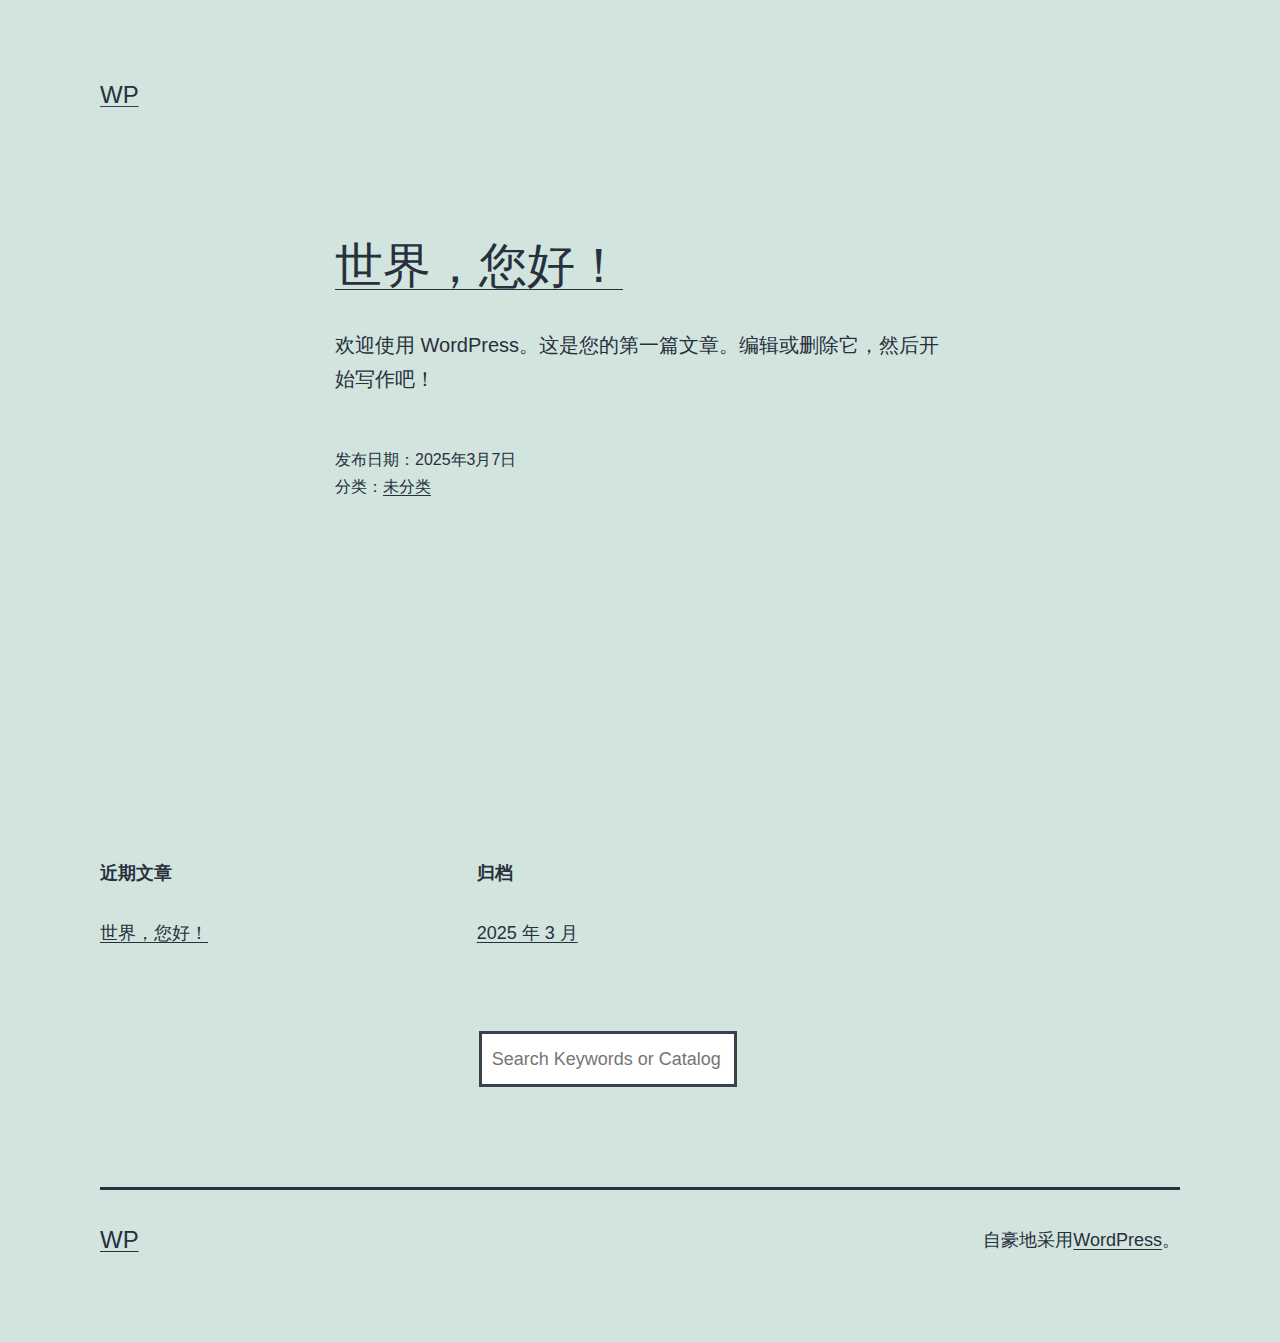
==== index.html @ 4188d178 "Staatic deployment 452ac95248ea" ====
<!DOCTYPE html>
<html lang="zh-Hans"><head>
	<meta charset="UTF-8">
	<meta name="viewport" content="width=device-width, initial-scale=1.0">
	<title>wp</title>
	<style>img:is([sizes="auto" i], [sizes^="auto," i]) { contain-intrinsic-size: 3000px 1500px }</style>
	<meta name="robots" content="index, follow, max-snippet:-1, max-image-preview:large, max-video-preview:-1">
<link rel="canonical" href="">
<script id="website-schema" type="application/ld+json">{"@context":"http:\/\/schema.org","@type":"WebSite","name":"wp","alternateName":"wp","description":"","url":""}</script>
<meta property="og:url" content="">
<meta property="og:site_name" content="wp">
<meta property="og:locale" content="zh_CN">
<meta property="og:type" content="website">
<meta property="fb:pages" content="">
<meta property="fb:admins" content="">
<meta property="fb:app_id" content="">
<meta name="twitter:card" content="summary">
<link rel="alternate" type="application/rss+xml" title="wp &raquo; Feed" href="index.php/feed/index.html">
<link rel="alternate" type="application/rss+xml" title="wp &raquo; &#35780;&#35770; Feed" href="index.php/comments/feed/index.html">
<script>
window._wpemojiSettings = {"baseUrl":"https:\/\/s.w.org\/images\/core\/emoji\/15.0.3\/72x72\/","ext":".png","svgUrl":"https:\/\/s.w.org\/images\/core\/emoji\/15.0.3\/svg\/","svgExt":".svg","source":{"concatemoji":"wp-includes\/js\/wp-emoji-release.min.js?ver=6.7.2"}};
/*! This file is auto-generated */
!function(i,n){var o,s,e;function c(e){try{var t={supportTests:e,timestamp:(new Date).valueOf()};sessionStorage.setItem(o,JSON.stringify(t))}catch(e){}}function p(e,t,n){e.clearRect(0,0,e.canvas.width,e.canvas.height),e.fillText(t,0,0);var t=new Uint32Array(e.getImageData(0,0,e.canvas.width,e.canvas.height).data),r=(e.clearRect(0,0,e.canvas.width,e.canvas.height),e.fillText(n,0,0),new Uint32Array(e.getImageData(0,0,e.canvas.width,e.canvas.height).data));return t.every(function(e,t){return e===r[t]})}function u(e,t,n){switch(t){case"flag":return n(e,"\ud83c\udff3\ufe0f\u200d\u26a7\ufe0f","\ud83c\udff3\ufe0f\u200b\u26a7\ufe0f")?!1:!n(e,"\ud83c\uddfa\ud83c\uddf3","\ud83c\uddfa\u200b\ud83c\uddf3")&&!n(e,"\ud83c\udff4\udb40\udc67\udb40\udc62\udb40\udc65\udb40\udc6e\udb40\udc67\udb40\udc7f","\ud83c\udff4\u200b\udb40\udc67\u200b\udb40\udc62\u200b\udb40\udc65\u200b\udb40\udc6e\u200b\udb40\udc67\u200b\udb40\udc7f");case"emoji":return!n(e,"\ud83d\udc26\u200d\u2b1b","\ud83d\udc26\u200b\u2b1b")}return!1}function f(e,t,n){var r="undefined"!=typeof WorkerGlobalScope&&self instanceof WorkerGlobalScope?new OffscreenCanvas(300,150):i.createElement("canvas"),a=r.getContext("2d",{willReadFrequently:!0}),o=(a.textBaseline="top",a.font="600 32px Arial",{});return e.forEach(function(e){o[e]=t(a,e,n)}),o}function t(e){var t=i.createElement("script");t.src=e,t.defer=!0,i.head.appendChild(t)}"undefined"!=typeof Promise&&(o="wpEmojiSettingsSupports",s=["flag","emoji"],n.supports={everything:!0,everythingExceptFlag:!0},e=new Promise(function(e){i.addEventListener("DOMContentLoaded",e,{once:!0})}),new Promise(function(t){var n=function(){try{var e=JSON.parse(sessionStorage.getItem(o));if("object"==typeof e&&"number"==typeof e.timestamp&&(new Date).valueOf()<e.timestamp+604800&&"object"==typeof e.supportTests)return e.supportTests}catch(e){}return null}();if(!n){if("undefined"!=typeof Worker&&"undefined"!=typeof OffscreenCanvas&&"undefined"!=typeof URL&&URL.createObjectURL&&"undefined"!=typeof Blob)try{var e="postMessage("+f.toString()+"("+[JSON.stringify(s),u.toString(),p.toString()].join(",")+"));",r=new Blob([e],{type:"text/javascript"}),a=new Worker(URL.createObjectURL(r),{name:"wpTestEmojiSupports"});return void(a.onmessage=function(e){c(n=e.data),a.terminate(),t(n)})}catch(e){}c(n=f(s,u,p))}t(n)}).then(function(e){for(var t in e)n.supports[t]=e[t],n.supports.everything=n.supports.everything&&n.supports[t],"flag"!==t&&(n.supports.everythingExceptFlag=n.supports.everythingExceptFlag&&n.supports[t]);n.supports.everythingExceptFlag=n.supports.everythingExceptFlag&&!n.supports.flag,n.DOMReady=!1,n.readyCallback=function(){n.DOMReady=!0}}).then(function(){return e}).then(function(){var e;n.supports.everything||(n.readyCallback(),(e=n.source||{}).concatemoji?t(e.concatemoji):e.wpemoji&&e.twemoji&&(t(e.twemoji),t(e.wpemoji)))}))}((window,document),window._wpemojiSettings);
</script>
<style id="wp-emoji-styles-inline-css">

	img.wp-smiley, img.emoji {
		display: inline !important;
		border: none !important;
		box-shadow: none !important;
		height: 1em !important;
		width: 1em !important;
		margin: 0 0.07em !important;
		vertical-align: -0.1em !important;
		background: none !important;
		padding: 0 !important;
	}
</style>
<link rel="stylesheet" id="wp-block-library-css" href="wp-includes/css/dist/block-library/style.min.css?ver=6.7.2" media="all">
<style id="wp-block-library-theme-inline-css">
.wp-block-audio :where(figcaption){color:#555;font-size:13px;text-align:center}.is-dark-theme .wp-block-audio :where(figcaption){color:#ffffffa6}.wp-block-audio{margin:0 0 1em}.wp-block-code{border:1px solid #ccc;border-radius:4px;font-family:Menlo,Consolas,monaco,monospace;padding:.8em 1em}.wp-block-embed :where(figcaption){color:#555;font-size:13px;text-align:center}.is-dark-theme .wp-block-embed :where(figcaption){color:#ffffffa6}.wp-block-embed{margin:0 0 1em}.blocks-gallery-caption{color:#555;font-size:13px;text-align:center}.is-dark-theme .blocks-gallery-caption{color:#ffffffa6}:root :where(.wp-block-image figcaption){color:#555;font-size:13px;text-align:center}.is-dark-theme :root :where(.wp-block-image figcaption){color:#ffffffa6}.wp-block-image{margin:0 0 1em}.wp-block-pullquote{border-bottom:4px solid;border-top:4px solid;color:currentColor;margin-bottom:1.75em}.wp-block-pullquote cite,.wp-block-pullquote footer,.wp-block-pullquote__citation{color:currentColor;font-size:.8125em;font-style:normal;text-transform:uppercase}.wp-block-quote{border-left:.25em solid;margin:0 0 1.75em;padding-left:1em}.wp-block-quote cite,.wp-block-quote footer{color:currentColor;font-size:.8125em;font-style:normal;position:relative}.wp-block-quote:where(.has-text-align-right){border-left:none;border-right:.25em solid;padding-left:0;padding-right:1em}.wp-block-quote:where(.has-text-align-center){border:none;padding-left:0}.wp-block-quote.is-large,.wp-block-quote.is-style-large,.wp-block-quote:where(.is-style-plain){border:none}.wp-block-search .wp-block-search__label{font-weight:700}.wp-block-search__button{border:1px solid #ccc;padding:.375em .625em}:where(.wp-block-group.has-background){padding:1.25em 2.375em}.wp-block-separator.has-css-opacity{opacity:.4}.wp-block-separator{border:none;border-bottom:2px solid;margin-left:auto;margin-right:auto}.wp-block-separator.has-alpha-channel-opacity{opacity:1}.wp-block-separator:not(.is-style-wide):not(.is-style-dots){width:100px}.wp-block-separator.has-background:not(.is-style-dots){border-bottom:none;height:1px}.wp-block-separator.has-background:not(.is-style-wide):not(.is-style-dots){height:2px}.wp-block-table{margin:0 0 1em}.wp-block-table td,.wp-block-table th{word-break:normal}.wp-block-table :where(figcaption){color:#555;font-size:13px;text-align:center}.is-dark-theme .wp-block-table :where(figcaption){color:#ffffffa6}.wp-block-video :where(figcaption){color:#555;font-size:13px;text-align:center}.is-dark-theme .wp-block-video :where(figcaption){color:#ffffffa6}.wp-block-video{margin:0 0 1em}:root :where(.wp-block-template-part.has-background){margin-bottom:0;margin-top:0;padding:1.25em 2.375em}
</style>
<link rel="stylesheet" id="twenty-twenty-one-custom-color-overrides-css" href="wp-content/themes/twentytwentyone/assets/css/custom-color-overrides.css?ver=2.4" media="all">
<style id="classic-theme-styles-inline-css">
/*! This file is auto-generated */
.wp-block-button__link{color:#fff;background-color:#32373c;border-radius:9999px;box-shadow:none;text-decoration:none;padding:calc(.667em + 2px) calc(1.333em + 2px);font-size:1.125em}.wp-block-file__button{background:#32373c;color:#fff;text-decoration:none}
</style>
<style id="global-styles-inline-css">
:root{--wp--preset--aspect-ratio--square: 1;--wp--preset--aspect-ratio--4-3: 4/3;--wp--preset--aspect-ratio--3-4: 3/4;--wp--preset--aspect-ratio--3-2: 3/2;--wp--preset--aspect-ratio--2-3: 2/3;--wp--preset--aspect-ratio--16-9: 16/9;--wp--preset--aspect-ratio--9-16: 9/16;--wp--preset--color--black: #000000;--wp--preset--color--cyan-bluish-gray: #abb8c3;--wp--preset--color--white: #FFFFFF;--wp--preset--color--pale-pink: #f78da7;--wp--preset--color--vivid-red: #cf2e2e;--wp--preset--color--luminous-vivid-orange: #ff6900;--wp--preset--color--luminous-vivid-amber: #fcb900;--wp--preset--color--light-green-cyan: #7bdcb5;--wp--preset--color--vivid-green-cyan: #00d084;--wp--preset--color--pale-cyan-blue: #8ed1fc;--wp--preset--color--vivid-cyan-blue: #0693e3;--wp--preset--color--vivid-purple: #9b51e0;--wp--preset--color--dark-gray: #28303D;--wp--preset--color--gray: #39414D;--wp--preset--color--green: #D1E4DD;--wp--preset--color--blue: #D1DFE4;--wp--preset--color--purple: #D1D1E4;--wp--preset--color--red: #E4D1D1;--wp--preset--color--orange: #E4DAD1;--wp--preset--color--yellow: #EEEADD;--wp--preset--gradient--vivid-cyan-blue-to-vivid-purple: linear-gradient(135deg,rgba(6,147,227,1) 0%,rgb(155,81,224) 100%);--wp--preset--gradient--light-green-cyan-to-vivid-green-cyan: linear-gradient(135deg,rgb(122,220,180) 0%,rgb(0,208,130) 100%);--wp--preset--gradient--luminous-vivid-amber-to-luminous-vivid-orange: linear-gradient(135deg,rgba(252,185,0,1) 0%,rgba(255,105,0,1) 100%);--wp--preset--gradient--luminous-vivid-orange-to-vivid-red: linear-gradient(135deg,rgba(255,105,0,1) 0%,rgb(207,46,46) 100%);--wp--preset--gradient--very-light-gray-to-cyan-bluish-gray: linear-gradient(135deg,rgb(238,238,238) 0%,rgb(169,184,195) 100%);--wp--preset--gradient--cool-to-warm-spectrum: linear-gradient(135deg,rgb(74,234,220) 0%,rgb(151,120,209) 20%,rgb(207,42,186) 40%,rgb(238,44,130) 60%,rgb(251,105,98) 80%,rgb(254,248,76) 100%);--wp--preset--gradient--blush-light-purple: linear-gradient(135deg,rgb(255,206,236) 0%,rgb(152,150,240) 100%);--wp--preset--gradient--blush-bordeaux: linear-gradient(135deg,rgb(254,205,165) 0%,rgb(254,45,45) 50%,rgb(107,0,62) 100%);--wp--preset--gradient--luminous-dusk: linear-gradient(135deg,rgb(255,203,112) 0%,rgb(199,81,192) 50%,rgb(65,88,208) 100%);--wp--preset--gradient--pale-ocean: linear-gradient(135deg,rgb(255,245,203) 0%,rgb(182,227,212) 50%,rgb(51,167,181) 100%);--wp--preset--gradient--electric-grass: linear-gradient(135deg,rgb(202,248,128) 0%,rgb(113,206,126) 100%);--wp--preset--gradient--midnight: linear-gradient(135deg,rgb(2,3,129) 0%,rgb(40,116,252) 100%);--wp--preset--gradient--purple-to-yellow: linear-gradient(160deg, #D1D1E4 0%, #EEEADD 100%);--wp--preset--gradient--yellow-to-purple: linear-gradient(160deg, #EEEADD 0%, #D1D1E4 100%);--wp--preset--gradient--green-to-yellow: linear-gradient(160deg, #D1E4DD 0%, #EEEADD 100%);--wp--preset--gradient--yellow-to-green: linear-gradient(160deg, #EEEADD 0%, #D1E4DD 100%);--wp--preset--gradient--red-to-yellow: linear-gradient(160deg, #E4D1D1 0%, #EEEADD 100%);--wp--preset--gradient--yellow-to-red: linear-gradient(160deg, #EEEADD 0%, #E4D1D1 100%);--wp--preset--gradient--purple-to-red: linear-gradient(160deg, #D1D1E4 0%, #E4D1D1 100%);--wp--preset--gradient--red-to-purple: linear-gradient(160deg, #E4D1D1 0%, #D1D1E4 100%);--wp--preset--font-size--small: 18px;--wp--preset--font-size--medium: 20px;--wp--preset--font-size--large: 24px;--wp--preset--font-size--x-large: 42px;--wp--preset--font-size--extra-small: 16px;--wp--preset--font-size--normal: 20px;--wp--preset--font-size--extra-large: 40px;--wp--preset--font-size--huge: 96px;--wp--preset--font-size--gigantic: 144px;--wp--preset--spacing--20: 0.44rem;--wp--preset--spacing--30: 0.67rem;--wp--preset--spacing--40: 1rem;--wp--preset--spacing--50: 1.5rem;--wp--preset--spacing--60: 2.25rem;--wp--preset--spacing--70: 3.38rem;--wp--preset--spacing--80: 5.06rem;--wp--preset--shadow--natural: 6px 6px 9px rgba(0, 0, 0, 0.2);--wp--preset--shadow--deep: 12px 12px 50px rgba(0, 0, 0, 0.4);--wp--preset--shadow--sharp: 6px 6px 0px rgba(0, 0, 0, 0.2);--wp--preset--shadow--outlined: 6px 6px 0px -3px rgba(255, 255, 255, 1), 6px 6px rgba(0, 0, 0, 1);--wp--preset--shadow--crisp: 6px 6px 0px rgba(0, 0, 0, 1);}:where(.is-layout-flex){gap: 0.5em;}:where(.is-layout-grid){gap: 0.5em;}body .is-layout-flex{display: flex;}.is-layout-flex{flex-wrap: wrap;align-items: center;}.is-layout-flex > :is(*, div){margin: 0;}body .is-layout-grid{display: grid;}.is-layout-grid > :is(*, div){margin: 0;}:where(.wp-block-columns.is-layout-flex){gap: 2em;}:where(.wp-block-columns.is-layout-grid){gap: 2em;}:where(.wp-block-post-template.is-layout-flex){gap: 1.25em;}:where(.wp-block-post-template.is-layout-grid){gap: 1.25em;}.has-black-color{color: var(--wp--preset--color--black) !important;}.has-cyan-bluish-gray-color{color: var(--wp--preset--color--cyan-bluish-gray) !important;}.has-white-color{color: var(--wp--preset--color--white) !important;}.has-pale-pink-color{color: var(--wp--preset--color--pale-pink) !important;}.has-vivid-red-color{color: var(--wp--preset--color--vivid-red) !important;}.has-luminous-vivid-orange-color{color: var(--wp--preset--color--luminous-vivid-orange) !important;}.has-luminous-vivid-amber-color{color: var(--wp--preset--color--luminous-vivid-amber) !important;}.has-light-green-cyan-color{color: var(--wp--preset--color--light-green-cyan) !important;}.has-vivid-green-cyan-color{color: var(--wp--preset--color--vivid-green-cyan) !important;}.has-pale-cyan-blue-color{color: var(--wp--preset--color--pale-cyan-blue) !important;}.has-vivid-cyan-blue-color{color: var(--wp--preset--color--vivid-cyan-blue) !important;}.has-vivid-purple-color{color: var(--wp--preset--color--vivid-purple) !important;}.has-black-background-color{background-color: var(--wp--preset--color--black) !important;}.has-cyan-bluish-gray-background-color{background-color: var(--wp--preset--color--cyan-bluish-gray) !important;}.has-white-background-color{background-color: var(--wp--preset--color--white) !important;}.has-pale-pink-background-color{background-color: var(--wp--preset--color--pale-pink) !important;}.has-vivid-red-background-color{background-color: var(--wp--preset--color--vivid-red) !important;}.has-luminous-vivid-orange-background-color{background-color: var(--wp--preset--color--luminous-vivid-orange) !important;}.has-luminous-vivid-amber-background-color{background-color: var(--wp--preset--color--luminous-vivid-amber) !important;}.has-light-green-cyan-background-color{background-color: var(--wp--preset--color--light-green-cyan) !important;}.has-vivid-green-cyan-background-color{background-color: var(--wp--preset--color--vivid-green-cyan) !important;}.has-pale-cyan-blue-background-color{background-color: var(--wp--preset--color--pale-cyan-blue) !important;}.has-vivid-cyan-blue-background-color{background-color: var(--wp--preset--color--vivid-cyan-blue) !important;}.has-vivid-purple-background-color{background-color: var(--wp--preset--color--vivid-purple) !important;}.has-black-border-color{border-color: var(--wp--preset--color--black) !important;}.has-cyan-bluish-gray-border-color{border-color: var(--wp--preset--color--cyan-bluish-gray) !important;}.has-white-border-color{border-color: var(--wp--preset--color--white) !important;}.has-pale-pink-border-color{border-color: var(--wp--preset--color--pale-pink) !important;}.has-vivid-red-border-color{border-color: var(--wp--preset--color--vivid-red) !important;}.has-luminous-vivid-orange-border-color{border-color: var(--wp--preset--color--luminous-vivid-orange) !important;}.has-luminous-vivid-amber-border-color{border-color: var(--wp--preset--color--luminous-vivid-amber) !important;}.has-light-green-cyan-border-color{border-color: var(--wp--preset--color--light-green-cyan) !important;}.has-vivid-green-cyan-border-color{border-color: var(--wp--preset--color--vivid-green-cyan) !important;}.has-pale-cyan-blue-border-color{border-color: var(--wp--preset--color--pale-cyan-blue) !important;}.has-vivid-cyan-blue-border-color{border-color: var(--wp--preset--color--vivid-cyan-blue) !important;}.has-vivid-purple-border-color{border-color: var(--wp--preset--color--vivid-purple) !important;}.has-vivid-cyan-blue-to-vivid-purple-gradient-background{background: var(--wp--preset--gradient--vivid-cyan-blue-to-vivid-purple) !important;}.has-light-green-cyan-to-vivid-green-cyan-gradient-background{background: var(--wp--preset--gradient--light-green-cyan-to-vivid-green-cyan) !important;}.has-luminous-vivid-amber-to-luminous-vivid-orange-gradient-background{background: var(--wp--preset--gradient--luminous-vivid-amber-to-luminous-vivid-orange) !important;}.has-luminous-vivid-orange-to-vivid-red-gradient-background{background: var(--wp--preset--gradient--luminous-vivid-orange-to-vivid-red) !important;}.has-very-light-gray-to-cyan-bluish-gray-gradient-background{background: var(--wp--preset--gradient--very-light-gray-to-cyan-bluish-gray) !important;}.has-cool-to-warm-spectrum-gradient-background{background: var(--wp--preset--gradient--cool-to-warm-spectrum) !important;}.has-blush-light-purple-gradient-background{background: var(--wp--preset--gradient--blush-light-purple) !important;}.has-blush-bordeaux-gradient-background{background: var(--wp--preset--gradient--blush-bordeaux) !important;}.has-luminous-dusk-gradient-background{background: var(--wp--preset--gradient--luminous-dusk) !important;}.has-pale-ocean-gradient-background{background: var(--wp--preset--gradient--pale-ocean) !important;}.has-electric-grass-gradient-background{background: var(--wp--preset--gradient--electric-grass) !important;}.has-midnight-gradient-background{background: var(--wp--preset--gradient--midnight) !important;}.has-small-font-size{font-size: var(--wp--preset--font-size--small) !important;}.has-medium-font-size{font-size: var(--wp--preset--font-size--medium) !important;}.has-large-font-size{font-size: var(--wp--preset--font-size--large) !important;}.has-x-large-font-size{font-size: var(--wp--preset--font-size--x-large) !important;}
:where(.wp-block-post-template.is-layout-flex){gap: 1.25em;}:where(.wp-block-post-template.is-layout-grid){gap: 1.25em;}
:where(.wp-block-columns.is-layout-flex){gap: 2em;}:where(.wp-block-columns.is-layout-grid){gap: 2em;}
:root :where(.wp-block-pullquote){font-size: 1.5em;line-height: 1.6;}
</style>
<link rel="stylesheet" id="twenty-twenty-one-style-css" href="wp-content/themes/twentytwentyone/style.css?ver=2.4" media="all">
<link rel="stylesheet" id="twenty-twenty-one-print-style-css" href="wp-content/themes/twentytwentyone/assets/css/print.css?ver=2.4" media="print">
<script id="twenty-twenty-one-ie11-polyfills-js-after">
( Element.prototype.matches && Element.prototype.closest && window.NodeList && NodeList.prototype.forEach ) || document.write( '<script src="wp-content/themes/twentytwentyone/assets/js/polyfills.js?ver=2.4"></scr' + 'ipt>' );
</script>
<script src="wp-content/themes/twentytwentyone/assets/js/primary-navigation.js?ver=2.4" id="twenty-twenty-one-primary-navigation-script-js" defer data-wp-strategy="defer"></script>
<link rel="https://api.w.org/" href="index.php/wp-json/index.html"><link rel="EditURI" type="application/rsd+xml" title="RSD" href="xmlrpc.php?rsd">
<meta name="generator" content="WordPress 6.7.2">
</head>

<body class="blog wp-embed-responsive is-light-theme no-js hfeed has-main-navigation">
<div id="page" class="site">
	<a class="skip-link screen-reader-text" href="#content">
		&#36339;&#33267;&#20869;&#23481;	</a>

	
<header id="masthead" class="site-header has-title-and-tagline has-menu">

	

<div class="site-branding">

	
						<p class="site-title"><a href="">wp</a></p>
			
	</div><!-- .site-branding -->
	
	<nav id="site-navigation" class="primary-navigation" aria-label="&#20027;&#33756;&#21333;">
		<div class="menu-button-container">
			<button id="primary-mobile-menu" class="button" aria-controls="primary-menu-list" aria-expanded="false">
				<span class="dropdown-icon open">&#33756;&#21333;					<svg class="svg-icon" width="24" height="24" aria-hidden="true" role="img" focusable="false" viewBox="0 0 24 24" fill="none"><path fill-rule="evenodd" clip-rule="evenodd" d="M4.5 6H19.5V7.5H4.5V6ZM4.5 12H19.5V13.5H4.5V12ZM19.5 18H4.5V19.5H19.5V18Z" fill="currentColor"></path></svg>				</span>
				<span class="dropdown-icon close">&#20851;&#38381;					<svg class="svg-icon" width="24" height="24" aria-hidden="true" role="img" focusable="false" viewBox="0 0 24 24" fill="none"><path fill-rule="evenodd" clip-rule="evenodd" d="M12 10.9394L5.53033 4.46973L4.46967 5.53039L10.9393 12.0001L4.46967 18.4697L5.53033 19.5304L12 13.0607L18.4697 19.5304L19.5303 18.4697L13.0607 12.0001L19.5303 5.53039L18.4697 4.46973L12 10.9394Z" fill="currentColor"></path></svg>				</span>
			</button><!-- #primary-mobile-menu -->
		</div><!-- .menu-button-container -->
			</nav><!-- #site-navigation -->
	
</header><!-- #masthead -->

	<div id="content" class="site-content">
		<div id="primary" class="content-area">
			<main id="main" class="site-main">



<article id="post-1" class="post-1 post type-post status-publish format-standard hentry category-uncategorized entry">

	
<header class="entry-header">
	<h2 class="entry-title default-max-width"><a href="index.php/2025/03/07/hello-world/index.html">&#19990;&#30028;&#65292;&#24744;&#22909;&#65281;</a></h2></header><!-- .entry-header -->

	<div class="entry-content">
		<p>&#27426;&#36814;&#20351;&#29992; WordPress&#12290;&#36825;&#26159;&#24744;&#30340;&#31532;&#19968;&#31687;&#25991;&#31456;&#12290;&#32534;&#36753;&#25110;&#21024;&#38500;&#23427;&#65292;&#28982;&#21518;&#24320;&#22987;&#20889;&#20316;&#21543;&#65281;</p>
	</div><!-- .entry-content -->

	<footer class="entry-footer default-max-width">
		<span class="posted-on">&#21457;&#24067;&#26085;&#26399;&#65306;<time class="entry-date published updated" datetime="2025-03-07T23:41:02+08:00">2025&#24180;3&#26376;7&#26085;</time></span><div class="post-taxonomies"><span class="cat-links">&#20998;&#31867;&#65306;<a href="index.php/category/uncategorized/index.html" rel="category tag">&#26410;&#20998;&#31867;</a> </span></div>	</footer><!-- .entry-footer -->
</article><!-- #post-${ID} -->
			</main><!-- #main -->
		</div><!-- #primary -->
	</div><!-- #content -->

	
	<aside class="widget-area">
		<section id="block-3" class="widget widget_block"><div class="wp-block-group"><div class="wp-block-group__inner-container is-layout-flow wp-block-group-is-layout-flow"><h2 class="wp-block-heading">&#36817;&#26399;&#25991;&#31456;</h2><ul class="wp-block-latest-posts__list wp-block-latest-posts"><li><a class="wp-block-latest-posts__post-title" href="index.php/2025/03/07/hello-world/index.html">&#19990;&#30028;&#65292;&#24744;&#22909;&#65281;</a></li>
</ul></div></div></section><section id="block-5" class="widget widget_block"><div class="wp-block-group"><div class="wp-block-group__inner-container is-layout-flow wp-block-group-is-layout-flow"><h2 class="wp-block-heading">&#24402;&#26723;</h2><ul class="wp-block-archives-list wp-block-archives">	<li><a href="index.php/2025/03/index.html">2025 &#24180; 3 &#26376;</a></li>
</ul></div></div></section><section id="block-6" class="widget widget_block">
<div class="wp-block-group"><div class="wp-block-group__inner-container is-layout-flow wp-block-group-is-layout-flow">
<h2 class="wp-block-heading"></h2>
</div></div>
</section><section id="block-8" class="widget widget_block"><meta name="algolia-site-verification" content="1F6F418456655CFD"></section><section id="block-14" class="widget widget_block">    <style>
        #searchInput {
            margin-bottom: 10px;
        }

        .searchResults {
            position: absolute;
            top: 60px; /* &#35843;&#25972;&#24377;&#31383;&#30340;&#22402;&#30452;&#20301;&#32622; */
            left: 10px;
            z-index: 999; /* &#30830;&#20445;&#24377;&#31383;&#22312;&#26368;&#19978;&#23618; */
            background-color: white;
            border: 1px solid #ccc;
            padding: 10px;
            display: none;
        }

        .searchResults li {
            list-style-type: none;
        }
    </style>

<body>
<!-- hysousuo -->
<!-- &#25628;&#32034;&#26694; -->
 <form>
 <input type="text" id="searchInput" placeholder="Search Keywords or Catalog Number">
 </form>
 <!-- &#25628;&#32034;&#32467;&#26524; -->
 <ul class="searchResults">
     <!-- &#25628;&#32034;&#32467;&#26524;&#23558;&#20250;&#21160;&#24577;&#21152;&#36733;&#21040;&#36825;&#37324; -->
 </ul>

 <!-- JavaScript &#20195;&#30721; -->
 <script>
     const searchInput = document.getElementById('searchInput');
     const searchResultsContainer = document.querySelector('.searchResults');

     searchInput.addEventListener('input', function () {
         const searchKeyword = this.value.toLowerCase();

         // &#28165;&#31354;&#20043;&#21069;&#30340;&#25628;&#32034;&#32467;&#26524;
         searchResultsContainer.innerHTML = '';

         if (searchKeyword.trim() === '') {
             // &#22914;&#26524;&#25628;&#32034;&#20851;&#38190;&#23383;&#20026;&#31354;&#65292;&#38544;&#34255;&#24377;&#31383;&#24182;&#36820;&#22238;
             searchResultsContainer.style.display = 'none';
             return;
         }

         fetch('sitemap.xml')
             .then(response => response.text())
             .then(data => {
                 const parser = new DOMParser();
                 const xmlDoc = parser.parseFromString(data, 'application/xml');
                 const links = xmlDoc.querySelectorAll('link');

                 let hasResults = false;

                 links.forEach(link => {
                     const url = link.querySelector('url').textContent.toLowerCase();
                     const title = link.querySelector('title').textContent.toLowerCase();

                     if (title.includes(searchKeyword) || url.includes(searchKeyword)) {
                         const li = document.createElement('li');
                         li.className = 'aurl';
                         li.innerHTML = `<a href="${url}" data-lastfrom="" title="${title}">${title}</a>`;
                         searchResultsContainer.appendChild(li);
                         hasResults = true;
                     }
                 });

                 // &#26681;&#25454;&#25628;&#32034;&#32467;&#26524;&#26174;&#31034;&#25110;&#38544;&#34255;&#24377;&#31383;
                 searchResultsContainer.style.display = hasResults ? 'block' : 'none';
             })
             .catch(error => console.error('Error fetching XML:', error));
     });

     // &#30417;&#21548;&#36755;&#20837;&#26694;&#22833;&#21435;&#28966;&#28857;&#20107;&#20214;&#65292;&#38544;&#34255;&#25628;&#32034;&#32467;&#26524;&#24377;&#31383;
     searchInput.addEventListener('blur', function () {
         // &#20351;&#29992; setTimeout &#30830;&#20445;&#28857;&#20987;&#25628;&#32034;&#32467;&#26524;&#26102;&#33021;&#35302;&#21457;&#38142;&#25509;
         setTimeout(() => {
             searchResultsContainer.style.display = 'none';
         }, 200);
     });
 </script></body></section>	</aside><!-- .widget-area -->

	
	<footer id="colophon" class="site-footer">

				<div class="site-info">
			<div class="site-name">
																						<a href="">wp</a>
																		</div><!-- .site-name -->

			
			<div class="powered-by">
				&#33258;&#35946;&#22320;&#37319;&#29992;<a href="https://cn.wordpress.org/">WordPress</a>&#12290;			</div><!-- .powered-by -->

		</div><!-- .site-info -->
	</footer><!-- #colophon -->

</div><!-- #page -->

<script>document.body.classList.remove("no-js");</script>	<script>
	if ( -1 !== navigator.userAgent.indexOf( 'MSIE' ) || -1 !== navigator.appVersion.indexOf( 'Trident/' ) ) {
		document.body.classList.add( 'is-IE' );
	}
	</script>
	<script src="wp-content/themes/twentytwentyone/assets/js/responsive-embeds.js?ver=2.4" id="twenty-twenty-one-responsive-embeds-script-js"></script>

</body>

</html>
<!-- Powered by Staatic (https://staatic.com/) -->
---- wp-includes/css/dist/block-library/style.min.css ----
@charset "UTF-8";.wp-block-archives{box-sizing:border-box}.wp-block-archives-dropdown label{display:block}.wp-block-avatar{line-height:0}.wp-block-avatar,.wp-block-avatar img{box-sizing:border-box}.wp-block-avatar.aligncenter{text-align:center}.wp-block-audio{box-sizing:border-box}.wp-block-audio :where(figcaption){margin-bottom:1em;margin-top:.5em}.wp-block-audio audio{min-width:300px;width:100%}.wp-block-button__link{box-sizing:border-box;cursor:pointer;display:inline-block;text-align:center;word-break:break-word}.wp-block-button__link.aligncenter{text-align:center}.wp-block-button__link.alignright{text-align:right}:where(.wp-block-button__link){border-radius:9999px;box-shadow:none;padding:calc(.667em + 2px) calc(1.333em + 2px);text-decoration:none}.wp-block-button[style*=text-decoration] .wp-block-button__link{text-decoration:inherit}.wp-block-buttons>.wp-block-button.has-custom-width{max-width:none}.wp-block-buttons>.wp-block-button.has-custom-width .wp-block-button__link{width:100%}.wp-block-buttons>.wp-block-button.has-custom-font-size .wp-block-button__link{font-size:inherit}.wp-block-buttons>.wp-block-button.wp-block-button__width-25{width:calc(25% - var(--wp--style--block-gap, .5em)*.75)}.wp-block-buttons>.wp-block-button.wp-block-button__width-50{width:calc(50% - var(--wp--style--block-gap, .5em)*.5)}.wp-block-buttons>.wp-block-button.wp-block-button__width-75{width:calc(75% - var(--wp--style--block-gap, .5em)*.25)}.wp-block-buttons>.wp-block-button.wp-block-button__width-100{flex-basis:100%;width:100%}.wp-block-buttons.is-vertical>.wp-block-button.wp-block-button__width-25{width:25%}.wp-block-buttons.is-vertical>.wp-block-button.wp-block-button__width-50{width:50%}.wp-block-buttons.is-vertical>.wp-block-button.wp-block-button__width-75{width:75%}.wp-block-button.is-style-squared,.wp-block-button__link.wp-block-button.is-style-squared{border-radius:0}.wp-block-button.no-border-radius,.wp-block-button__link.no-border-radius{border-radius:0!important}:root :where(.wp-block-button .wp-block-button__link.is-style-outline),:root :where(.wp-block-button.is-style-outline>.wp-block-button__link){border:2px solid;padding:.667em 1.333em}:root :where(.wp-block-button .wp-block-button__link.is-style-outline:not(.has-text-color)),:root :where(.wp-block-button.is-style-outline>.wp-block-button__link:not(.has-text-color)){color:currentColor}:root :where(.wp-block-button .wp-block-button__link.is-style-outline:not(.has-background)),:root :where(.wp-block-button.is-style-outline>.wp-block-button__link:not(.has-background)){background-color:initial;background-image:none}.wp-block-buttons.is-vertical{flex-direction:column}.wp-block-buttons.is-vertical>.wp-block-button:last-child{margin-bottom:0}.wp-block-buttons>.wp-block-button{display:inline-block;margin:0}.wp-block-buttons.is-content-justification-left{justify-content:flex-start}.wp-block-buttons.is-content-justification-left.is-vertical{align-items:flex-start}.wp-block-buttons.is-content-justification-center{justify-content:center}.wp-block-buttons.is-content-justification-center.is-vertical{align-items:center}.wp-block-buttons.is-content-justification-right{justify-content:flex-end}.wp-block-buttons.is-content-justification-right.is-vertical{align-items:flex-end}.wp-block-buttons.is-content-justification-space-between{justify-content:space-between}.wp-block-buttons.aligncenter{text-align:center}.wp-block-buttons:not(.is-content-justification-space-between,.is-content-justification-right,.is-content-justification-left,.is-content-justification-center) .wp-block-button.aligncenter{margin-left:auto;margin-right:auto;width:100%}.wp-block-buttons[style*=text-decoration] .wp-block-button,.wp-block-buttons[style*=text-decoration] .wp-block-button__link{text-decoration:inherit}.wp-block-buttons.has-custom-font-size .wp-block-button__link{font-size:inherit}.wp-block-button.aligncenter,.wp-block-calendar{text-align:center}.wp-block-calendar td,.wp-block-calendar th{border:1px solid;padding:.25em}.wp-block-calendar th{font-weight:400}.wp-block-calendar caption{background-color:inherit}.wp-block-calendar table{border-collapse:collapse;width:100%}.wp-block-calendar table:where(:not(.has-text-color)){color:#40464d}.wp-block-calendar table:where(:not(.has-text-color)) td,.wp-block-calendar table:where(:not(.has-text-color)) th{border-color:#ddd}.wp-block-calendar table.has-background th{background-color:inherit}.wp-block-calendar table.has-text-color th{color:inherit}:where(.wp-block-calendar table:not(.has-background) th){background:#ddd}.wp-block-categories{box-sizing:border-box}.wp-block-categories.alignleft{margin-right:2em}.wp-block-categories.alignright{margin-left:2em}.wp-block-categories.wp-block-categories-dropdown.aligncenter{text-align:center}.wp-block-categories .wp-block-categories__label{display:block;width:100%}.wp-block-code{box-sizing:border-box}.wp-block-code code{display:block;font-family:inherit;overflow-wrap:break-word;white-space:pre-wrap}.wp-block-columns{align-items:normal!important;box-sizing:border-box;display:flex;flex-wrap:wrap!important}@media (min-width:782px){.wp-block-columns{flex-wrap:nowrap!important}}.wp-block-columns.are-vertically-aligned-top{align-items:flex-start}.wp-block-columns.are-vertically-aligned-center{align-items:center}.wp-block-columns.are-vertically-aligned-bottom{align-items:flex-end}@media (max-width:781px){.wp-block-columns:not(.is-not-stacked-on-mobile)>.wp-block-column{flex-basis:100%!important}}@media (min-width:782px){.wp-block-columns:not(.is-not-stacked-on-mobile)>.wp-block-column{flex-basis:0;flex-grow:1}.wp-block-columns:not(.is-not-stacked-on-mobile)>.wp-block-column[style*=flex-basis]{flex-grow:0}}.wp-block-columns.is-not-stacked-on-mobile{flex-wrap:nowrap!important}.wp-block-columns.is-not-stacked-on-mobile>.wp-block-column{flex-basis:0;flex-grow:1}.wp-block-columns.is-not-stacked-on-mobile>.wp-block-column[style*=flex-basis]{flex-grow:0}:where(.wp-block-columns){margin-bottom:1.75em}:where(.wp-block-columns.has-background){padding:1.25em 2.375em}.wp-block-column{flex-grow:1;min-width:0;overflow-wrap:break-word;word-break:break-word}.wp-block-column.is-vertically-aligned-top{align-self:flex-start}.wp-block-column.is-vertically-aligned-center{align-self:center}.wp-block-column.is-vertically-aligned-bottom{align-self:flex-end}.wp-block-column.is-vertically-aligned-stretch{align-self:stretch}.wp-block-column.is-vertically-aligned-bottom,.wp-block-column.is-vertically-aligned-center,.wp-block-column.is-vertically-aligned-top{width:100%}.wp-block-post-comments{box-sizing:border-box}.wp-block-post-comments .alignleft{float:left}.wp-block-post-comments .alignright{float:right}.wp-block-post-comments .navigation:after{clear:both;content:"";display:table}.wp-block-post-comments .commentlist{clear:both;list-style:none;margin:0;padding:0}.wp-block-post-comments .commentlist .comment{min-height:2.25em;padding-left:3.25em}.wp-block-post-comments .commentlist .comment p{font-size:1em;line-height:1.8;margin:1em 0}.wp-block-post-comments .commentlist .children{list-style:none;margin:0;padding:0}.wp-block-post-comments .comment-author{line-height:1.5}.wp-block-post-comments .comment-author .avatar{border-radius:1.5em;display:block;float:left;height:2.5em;margin-right:.75em;margin-top:.5em;width:2.5em}.wp-block-post-comments .comment-author cite{font-style:normal}.wp-block-post-comments .comment-meta{font-size:.875em;line-height:1.5}.wp-block-post-comments .comment-meta b{font-weight:400}.wp-block-post-comments .comment-meta .comment-awaiting-moderation{display:block;margin-bottom:1em;margin-top:1em}.wp-block-post-comments .comment-body .commentmetadata{font-size:.875em}.wp-block-post-comments .comment-form-author label,.wp-block-post-comments .comment-form-comment label,.wp-block-post-comments .comment-form-email label,.wp-block-post-comments .comment-form-url label{display:block;margin-bottom:.25em}.wp-block-post-comments .comment-form input:not([type=submit]):not([type=checkbox]),.wp-block-post-comments .comment-form textarea{box-sizing:border-box;display:block;width:100%}.wp-block-post-comments .comment-form-cookies-consent{display:flex;gap:.25em}.wp-block-post-comments .comment-form-cookies-consent #wp-comment-cookies-consent{margin-top:.35em}.wp-block-post-comments .comment-reply-title{margin-bottom:0}.wp-block-post-comments .comment-reply-title :where(small){font-size:var(--wp--preset--font-size--medium,smaller);margin-left:.5em}.wp-block-post-comments .reply{font-size:.875em;margin-bottom:1.4em}.wp-block-post-comments input:not([type=submit]),.wp-block-post-comments textarea{border:1px solid #949494;font-family:inherit;font-size:1em}.wp-block-post-comments input:not([type=submit]):not([type=checkbox]),.wp-block-post-comments textarea{padding:calc(.667em + 2px)}:where(.wp-block-post-comments input[type=submit]){border:none}.wp-block-comments-pagination>.wp-block-comments-pagination-next,.wp-block-comments-pagination>.wp-block-comments-pagination-numbers,.wp-block-comments-pagination>.wp-block-comments-pagination-previous{margin-bottom:.5em;margin-right:.5em}.wp-block-comments-pagination>.wp-block-comments-pagination-next:last-child,.wp-block-comments-pagination>.wp-block-comments-pagination-numbers:last-child,.wp-block-comments-pagination>.wp-block-comments-pagination-previous:last-child{margin-right:0}.wp-block-comments-pagination .wp-block-comments-pagination-previous-arrow{display:inline-block;margin-right:1ch}.wp-block-comments-pagination .wp-block-comments-pagination-previous-arrow:not(.is-arrow-chevron){transform:scaleX(1)}.wp-block-comments-pagination .wp-block-comments-pagination-next-arrow{display:inline-block;margin-left:1ch}.wp-block-comments-pagination .wp-block-comments-pagination-next-arrow:not(.is-arrow-chevron){transform:scaleX(1)}.wp-block-comments-pagination.aligncenter{justify-content:center}.wp-block-comment-template{box-sizing:border-box;list-style:none;margin-bottom:0;max-width:100%;padding:0}.wp-block-comment-template li{clear:both}.wp-block-comment-template ol{list-style:none;margin-bottom:0;max-width:100%;padding-left:2rem}.wp-block-comment-template.alignleft{float:left}.wp-block-comment-template.aligncenter{margin-left:auto;margin-right:auto;width:-moz-fit-content;width:fit-content}.wp-block-comment-template.alignright{float:right}.wp-block-comment-date{box-sizing:border-box}.comment-awaiting-moderation{display:block;font-size:.875em;line-height:1.5}.wp-block-comment-author-name,.wp-block-comment-content,.wp-block-comment-edit-link,.wp-block-comment-reply-link{box-sizing:border-box}.wp-block-cover,.wp-block-cover-image{align-items:center;background-position:50%;box-sizing:border-box;display:flex;justify-content:center;min-height:430px;overflow:hidden;overflow:clip;padding:1em;position:relative}.wp-block-cover .has-background-dim:not([class*=-background-color]),.wp-block-cover-image .has-background-dim:not([class*=-background-color]),.wp-block-cover-image.has-background-dim:not([class*=-background-color]),.wp-block-cover.has-background-dim:not([class*=-background-color]){background-color:#000}.wp-block-cover .has-background-dim.has-background-gradient,.wp-block-cover-image .has-background-dim.has-background-gradient{background-color:initial}.wp-block-cover-image.has-background-dim:before,.wp-block-cover.has-background-dim:before{background-color:inherit;content:""}.wp-block-cover .wp-block-cover__background,.wp-block-cover .wp-block-cover__gradient-background,.wp-block-cover-image .wp-block-cover__background,.wp-block-cover-image .wp-block-cover__gradient-background,.wp-block-cover-image.has-background-dim:not(.has-background-gradient):before,.wp-block-cover.has-background-dim:not(.has-background-gradient):before{bottom:0;left:0;opacity:.5;position:absolute;right:0;top:0;z-index:1}.wp-block-cover-image.has-background-dim.has-background-dim-10 .wp-block-cover__background,.wp-block-cover-image.has-background-dim.has-background-dim-10 .wp-block-cover__gradient-background,.wp-block-cover-image.has-background-dim.has-background-dim-10:not(.has-background-gradient):before,.wp-block-cover.has-background-dim.has-background-dim-10 .wp-block-cover__background,.wp-block-cover.has-background-dim.has-background-dim-10 .wp-block-cover__gradient-background,.wp-block-cover.has-background-dim.has-background-dim-10:not(.has-background-gradient):before{opacity:.1}.wp-block-cover-image.has-background-dim.has-background-dim-20 .wp-block-cover__background,.wp-block-cover-image.has-background-dim.has-background-dim-20 .wp-block-cover__gradient-background,.wp-block-cover-image.has-background-dim.has-background-dim-20:not(.has-background-gradient):before,.wp-block-cover.has-background-dim.has-background-dim-20 .wp-block-cover__background,.wp-block-cover.has-background-dim.has-background-dim-20 .wp-block-cover__gradient-background,.wp-block-cover.has-background-dim.has-background-dim-20:not(.has-background-gradient):before{opacity:.2}.wp-block-cover-image.has-background-dim.has-background-dim-30 .wp-block-cover__background,.wp-block-cover-image.has-background-dim.has-background-dim-30 .wp-block-cover__gradient-background,.wp-block-cover-image.has-background-dim.has-background-dim-30:not(.has-background-gradient):before,.wp-block-cover.has-background-dim.has-background-dim-30 .wp-block-cover__background,.wp-block-cover.has-background-dim.has-background-dim-30 .wp-block-cover__gradient-background,.wp-block-cover.has-background-dim.has-background-dim-30:not(.has-background-gradient):before{opacity:.3}.wp-block-cover-image.has-background-dim.has-background-dim-40 .wp-block-cover__background,.wp-block-cover-image.has-background-dim.has-background-dim-40 .wp-block-cover__gradient-background,.wp-block-cover-image.has-background-dim.has-background-dim-40:not(.has-background-gradient):before,.wp-block-cover.has-background-dim.has-background-dim-40 .wp-block-cover__background,.wp-block-cover.has-background-dim.has-background-dim-40 .wp-block-cover__gradient-background,.wp-block-cover.has-background-dim.has-background-dim-40:not(.has-background-gradient):before{opacity:.4}.wp-block-cover-image.has-background-dim.has-background-dim-50 .wp-block-cover__background,.wp-block-cover-image.has-background-dim.has-background-dim-50 .wp-block-cover__gradient-background,.wp-block-cover-image.has-background-dim.has-background-dim-50:not(.has-background-gradient):before,.wp-block-cover.has-background-dim.has-background-dim-50 .wp-block-cover__background,.wp-block-cover.has-background-dim.has-background-dim-50 .wp-block-cover__gradient-background,.wp-block-cover.has-background-dim.has-background-dim-50:not(.has-background-gradient):before{opacity:.5}.wp-block-cover-image.has-background-dim.has-background-dim-60 .wp-block-cover__background,.wp-block-cover-image.has-background-dim.has-background-dim-60 .wp-block-cover__gradient-background,.wp-block-cover-image.has-background-dim.has-background-dim-60:not(.has-background-gradient):before,.wp-block-cover.has-background-dim.has-background-dim-60 .wp-block-cover__background,.wp-block-cover.has-background-dim.has-background-dim-60 .wp-block-cover__gradient-background,.wp-block-cover.has-background-dim.has-background-dim-60:not(.has-background-gradient):before{opacity:.6}.wp-block-cover-image.has-background-dim.has-background-dim-70 .wp-block-cover__background,.wp-block-cover-image.has-background-dim.has-background-dim-70 .wp-block-cover__gradient-background,.wp-block-cover-image.has-background-dim.has-background-dim-70:not(.has-background-gradient):before,.wp-block-cover.has-background-dim.has-background-dim-70 .wp-block-cover__background,.wp-block-cover.has-background-dim.has-background-dim-70 .wp-block-cover__gradient-background,.wp-block-cover.has-background-dim.has-background-dim-70:not(.has-background-gradient):before{opacity:.7}.wp-block-cover-image.has-background-dim.has-background-dim-80 .wp-block-cover__background,.wp-block-cover-image.has-background-dim.has-background-dim-80 .wp-block-cover__gradient-background,.wp-block-cover-image.has-background-dim.has-background-dim-80:not(.has-background-gradient):before,.wp-block-cover.has-background-dim.has-background-dim-80 .wp-block-cover__background,.wp-block-cover.has-background-dim.has-background-dim-80 .wp-block-cover__gradient-background,.wp-block-cover.has-background-dim.has-background-dim-80:not(.has-background-gradient):before{opacity:.8}.wp-block-cover-image.has-background-dim.has-background-dim-90 .wp-block-cover__background,.wp-block-cover-image.has-background-dim.has-background-dim-90 .wp-block-cover__gradient-background,.wp-block-cover-image.has-background-dim.has-background-dim-90:not(.has-background-gradient):before,.wp-block-cover.has-background-dim.has-background-dim-90 .wp-block-cover__background,.wp-block-cover.has-background-dim.has-background-dim-90 .wp-block-cover__gradient-background,.wp-block-cover.has-background-dim.has-background-dim-90:not(.has-background-gradient):before{opacity:.9}.wp-block-cover-image.has-background-dim.has-background-dim-100 .wp-block-cover__background,.wp-block-cover-image.has-background-dim.has-background-dim-100 .wp-block-cover__gradient-background,.wp-block-cover-image.has-background-dim.has-background-dim-100:not(.has-background-gradient):before,.wp-block-cover.has-background-dim.has-background-dim-100 .wp-block-cover__background,.wp-block-cover.has-background-dim.has-background-dim-100 .wp-block-cover__gradient-background,.wp-block-cover.has-background-dim.has-background-dim-100:not(.has-background-gradient):before{opacity:1}.wp-block-cover .wp-block-cover__background.has-background-dim.has-background-dim-0,.wp-block-cover .wp-block-cover__gradient-background.has-background-dim.has-background-dim-0,.wp-block-cover-image .wp-block-cover__background.has-background-dim.has-background-dim-0,.wp-block-cover-image .wp-block-cover__gradient-background.has-background-dim.has-background-dim-0{opacity:0}.wp-block-cover .wp-block-cover__background.has-background-dim.has-background-dim-10,.wp-block-cover .wp-block-cover__gradient-background.has-background-dim.has-background-dim-10,.wp-block-cover-image .wp-block-cover__background.has-background-dim.has-background-dim-10,.wp-block-cover-image .wp-block-cover__gradient-background.has-background-dim.has-background-dim-10{opacity:.1}.wp-block-cover .wp-block-cover__background.has-background-dim.has-background-dim-20,.wp-block-cover .wp-block-cover__gradient-background.has-background-dim.has-background-dim-20,.wp-block-cover-image .wp-block-cover__background.has-background-dim.has-background-dim-20,.wp-block-cover-image .wp-block-cover__gradient-background.has-background-dim.has-background-dim-20{opacity:.2}.wp-block-cover .wp-block-cover__background.has-background-dim.has-background-dim-30,.wp-block-cover .wp-block-cover__gradient-background.has-background-dim.has-background-dim-30,.wp-block-cover-image .wp-block-cover__background.has-background-dim.has-background-dim-30,.wp-block-cover-image .wp-block-cover__gradient-background.has-background-dim.has-background-dim-30{opacity:.3}.wp-block-cover .wp-block-cover__background.has-background-dim.has-background-dim-40,.wp-block-cover .wp-block-cover__gradient-background.has-background-dim.has-background-dim-40,.wp-block-cover-image .wp-block-cover__background.has-background-dim.has-background-dim-40,.wp-block-cover-image .wp-block-cover__gradient-background.has-background-dim.has-background-dim-40{opacity:.4}.wp-block-cover .wp-block-cover__background.has-background-dim.has-background-dim-50,.wp-block-cover .wp-block-cover__gradient-background.has-background-dim.has-background-dim-50,.wp-block-cover-image .wp-block-cover__background.has-background-dim.has-background-dim-50,.wp-block-cover-image .wp-block-cover__gradient-background.has-background-dim.has-background-dim-50{opacity:.5}.wp-block-cover .wp-block-cover__background.has-background-dim.has-background-dim-60,.wp-block-cover .wp-block-cover__gradient-background.has-background-dim.has-background-dim-60,.wp-block-cover-image .wp-block-cover__background.has-background-dim.has-background-dim-60,.wp-block-cover-image .wp-block-cover__gradient-background.has-background-dim.has-background-dim-60{opacity:.6}.wp-block-cover .wp-block-cover__background.has-background-dim.has-background-dim-70,.wp-block-cover .wp-block-cover__gradient-background.has-background-dim.has-background-dim-70,.wp-block-cover-image .wp-block-cover__background.has-background-dim.has-background-dim-70,.wp-block-cover-image .wp-block-cover__gradient-background.has-background-dim.has-background-dim-70{opacity:.7}.wp-block-cover .wp-block-cover__background.has-background-dim.has-background-dim-80,.wp-block-cover .wp-block-cover__gradient-background.has-background-dim.has-background-dim-80,.wp-block-cover-image .wp-block-cover__background.has-background-dim.has-background-dim-80,.wp-block-cover-image .wp-block-cover__gradient-background.has-background-dim.has-background-dim-80{opacity:.8}.wp-block-cover .wp-block-cover__background.has-background-dim.has-background-dim-90,.wp-block-cover .wp-block-cover__gradient-background.has-background-dim.has-background-dim-90,.wp-block-cover-image .wp-block-cover__background.has-background-dim.has-background-dim-90,.wp-block-cover-image .wp-block-cover__gradient-background.has-background-dim.has-background-dim-90{opacity:.9}.wp-block-cover .wp-block-cover__background.has-background-dim.has-background-dim-100,.wp-block-cover .wp-block-cover__gradient-background.has-background-dim.has-background-dim-100,.wp-block-cover-image .wp-block-cover__background.has-background-dim.has-background-dim-100,.wp-block-cover-image .wp-block-cover__gradient-background.has-background-dim.has-background-dim-100{opacity:1}.wp-block-cover-image.alignleft,.wp-block-cover-image.alignright,.wp-block-cover.alignleft,.wp-block-cover.alignright{max-width:420px;width:100%}.wp-block-cover-image.aligncenter,.wp-block-cover-image.alignleft,.wp-block-cover-image.alignright,.wp-block-cover.aligncenter,.wp-block-cover.alignleft,.wp-block-cover.alignright{display:flex}.wp-block-cover .wp-block-cover__inner-container,.wp-block-cover-image .wp-block-cover__inner-container{color:inherit;width:100%;z-index:1}.has-modal-open .wp-block-cover .wp-block-cover__inner-container,.has-modal-open .wp-block-cover-image .wp-block-cover__inner-container{z-index:auto}.wp-block-cover-image.is-position-top-left,.wp-block-cover.is-position-top-left{align-items:flex-start;justify-content:flex-start}.wp-block-cover-image.is-position-top-center,.wp-block-cover.is-position-top-center{align-items:flex-start;justify-content:center}.wp-block-cover-image.is-position-top-right,.wp-block-cover.is-position-top-right{align-items:flex-start;justify-content:flex-end}.wp-block-cover-image.is-position-center-left,.wp-block-cover.is-position-center-left{align-items:center;justify-content:flex-start}.wp-block-cover-image.is-position-center-center,.wp-block-cover.is-position-center-center{align-items:center;justify-content:center}.wp-block-cover-image.is-position-center-right,.wp-block-cover.is-position-center-right{align-items:center;justify-content:flex-end}.wp-block-cover-image.is-position-bottom-left,.wp-block-cover.is-position-bottom-left{align-items:flex-end;justify-content:flex-start}.wp-block-cover-image.is-position-bottom-center,.wp-block-cover.is-position-bottom-center{align-items:flex-end;justify-content:center}.wp-block-cover-image.is-position-bottom-right,.wp-block-cover.is-position-bottom-right{align-items:flex-end;justify-content:flex-end}.wp-block-cover-image.has-custom-content-position.has-custom-content-position .wp-block-cover__inner-container,.wp-block-cover.has-custom-content-position.has-custom-content-position .wp-block-cover__inner-container{margin:0}.wp-block-cover-image.has-custom-content-position.has-custom-content-position.is-position-bottom-left .wp-block-cover__inner-container,.wp-block-cover-image.has-custom-content-position.has-custom-content-position.is-position-bottom-right .wp-block-cover__inner-container,.wp-block-cover-image.has-custom-content-position.has-custom-content-position.is-position-center-left .wp-block-cover__inner-container,.wp-block-cover-image.has-custom-content-position.has-custom-content-position.is-position-center-right .wp-block-cover__inner-container,.wp-block-cover-image.has-custom-content-position.has-custom-content-position.is-position-top-left .wp-block-cover__inner-container,.wp-block-cover-image.has-custom-content-position.has-custom-content-position.is-position-top-right .wp-block-cover__inner-container,.wp-block-cover.has-custom-content-position.has-custom-content-position.is-position-bottom-left .wp-block-cover__inner-container,.wp-block-cover.has-custom-content-position.has-custom-content-position.is-position-bottom-right .wp-block-cover__inner-container,.wp-block-cover.has-custom-content-position.has-custom-content-position.is-position-center-left .wp-block-cover__inner-container,.wp-block-cover.has-custom-content-position.has-custom-content-position.is-position-center-right .wp-block-cover__inner-container,.wp-block-cover.has-custom-content-position.has-custom-content-position.is-position-top-left .wp-block-cover__inner-container,.wp-block-cover.has-custom-content-position.has-custom-content-position.is-position-top-right .wp-block-cover__inner-container{margin:0;width:auto}.wp-block-cover .wp-block-cover__image-background,.wp-block-cover video.wp-block-cover__video-background,.wp-block-cover-image .wp-block-cover__image-background,.wp-block-cover-image video.wp-block-cover__video-background{border:none;bottom:0;box-shadow:none;height:100%;left:0;margin:0;max-height:none;max-width:none;object-fit:cover;outline:none;padding:0;position:absolute;right:0;top:0;width:100%}.wp-block-cover-image.has-parallax,.wp-block-cover.has-parallax,.wp-block-cover__image-background.has-parallax,video.wp-block-cover__video-background.has-parallax{background-attachment:fixed;background-repeat:no-repeat;background-size:cover}@supports (-webkit-touch-callout:inherit){.wp-block-cover-image.has-parallax,.wp-block-cover.has-parallax,.wp-block-cover__image-background.has-parallax,video.wp-block-cover__video-background.has-parallax{background-attachment:scroll}}@media (prefers-reduced-motion:reduce){.wp-block-cover-image.has-parallax,.wp-block-cover.has-parallax,.wp-block-cover__image-background.has-parallax,video.wp-block-cover__video-background.has-parallax{background-attachment:scroll}}.wp-block-cover-image.is-repeated,.wp-block-cover.is-repeated,.wp-block-cover__image-background.is-repeated,video.wp-block-cover__video-background.is-repeated{background-repeat:repeat;background-size:auto}.wp-block-cover__image-background,.wp-block-cover__video-background{z-index:0}.wp-block-cover-image-text,.wp-block-cover-image-text a,.wp-block-cover-image-text a:active,.wp-block-cover-image-text a:focus,.wp-block-cover-image-text a:hover,.wp-block-cover-text,.wp-block-cover-text a,.wp-block-cover-text a:active,.wp-block-cover-text a:focus,.wp-block-cover-text a:hover,section.wp-block-cover-image h2,section.wp-block-cover-image h2 a,section.wp-block-cover-image h2 a:active,section.wp-block-cover-image h2 a:focus,section.wp-block-cover-image h2 a:hover{color:#fff}.wp-block-cover-image .wp-block-cover.has-left-content{justify-content:flex-start}.wp-block-cover-image .wp-block-cover.has-right-content{justify-content:flex-end}.wp-block-cover-image.has-left-content .wp-block-cover-image-text,.wp-block-cover.has-left-content .wp-block-cover-text,section.wp-block-cover-image.has-left-content>h2{margin-left:0;text-align:left}.wp-block-cover-image.has-right-content .wp-block-cover-image-text,.wp-block-cover.has-right-content .wp-block-cover-text,section.wp-block-cover-image.has-right-content>h2{margin-right:0;text-align:right}.wp-block-cover .wp-block-cover-text,.wp-block-cover-image .wp-block-cover-image-text,section.wp-block-cover-image>h2{font-size:2em;line-height:1.25;margin-bottom:0;max-width:840px;padding:.44em;text-align:center;z-index:1}:where(.wp-block-cover-image:not(.has-text-color)),:where(.wp-block-cover:not(.has-text-color)){color:#fff}:where(.wp-block-cover-image.is-light:not(.has-text-color)),:where(.wp-block-cover.is-light:not(.has-text-color)){color:#000}:root :where(.wp-block-cover h1:not(.has-text-color)),:root :where(.wp-block-cover h2:not(.has-text-color)),:root :where(.wp-block-cover h3:not(.has-text-color)),:root :where(.wp-block-cover h4:not(.has-text-color)),:root :where(.wp-block-cover h5:not(.has-text-color)),:root :where(.wp-block-cover h6:not(.has-text-color)),:root :where(.wp-block-cover p:not(.has-text-color)){color:inherit}.wp-block-details{box-sizing:border-box}.wp-block-details summary{cursor:pointer}.wp-block-embed.alignleft,.wp-block-embed.alignright,.wp-block[data-align=left]>[data-type="core/embed"],.wp-block[data-align=right]>[data-type="core/embed"]{max-width:360px;width:100%}.wp-block-embed.alignleft .wp-block-embed__wrapper,.wp-block-embed.alignright .wp-block-embed__wrapper,.wp-block[data-align=left]>[data-type="core/embed"] .wp-block-embed__wrapper,.wp-block[data-align=right]>[data-type="core/embed"] .wp-block-embed__wrapper{min-width:280px}.wp-block-cover .wp-block-embed{min-height:240px;min-width:320px}.wp-block-embed{overflow-wrap:break-word}.wp-block-embed :where(figcaption){margin-bottom:1em;margin-top:.5em}.wp-block-embed iframe{max-width:100%}.wp-block-embed__wrapper{position:relative}.wp-embed-responsive .wp-has-aspect-ratio .wp-block-embed__wrapper:before{content:"";display:block;padding-top:50%}.wp-embed-responsive .wp-has-aspect-ratio iframe{bottom:0;height:100%;left:0;position:absolute;right:0;top:0;width:100%}.wp-embed-responsive .wp-embed-aspect-21-9 .wp-block-embed__wrapper:before{padding-top:42.85%}.wp-embed-responsive .wp-embed-aspect-18-9 .wp-block-embed__wrapper:before{padding-top:50%}.wp-embed-responsive .wp-embed-aspect-16-9 .wp-block-embed__wrapper:before{padding-top:56.25%}.wp-embed-responsive .wp-embed-aspect-4-3 .wp-block-embed__wrapper:before{padding-top:75%}.wp-embed-responsive .wp-embed-aspect-1-1 .wp-block-embed__wrapper:before{padding-top:100%}.wp-embed-responsive .wp-embed-aspect-9-16 .wp-block-embed__wrapper:before{padding-top:177.77%}.wp-embed-responsive .wp-embed-aspect-1-2 .wp-block-embed__wrapper:before{padding-top:200%}.wp-block-file{box-sizing:border-box}.wp-block-file:not(.wp-element-button){font-size:.8em}.wp-block-file.aligncenter{text-align:center}.wp-block-file.alignright{text-align:right}.wp-block-file *+.wp-block-file__button{margin-left:.75em}:where(.wp-block-file){margin-bottom:1.5em}.wp-block-file__embed{margin-bottom:1em}:where(.wp-block-file__button){border-radius:2em;display:inline-block;padding:.5em 1em}:where(.wp-block-file__button):is(a):active,:where(.wp-block-file__button):is(a):focus,:where(.wp-block-file__button):is(a):hover,:where(.wp-block-file__button):is(a):visited{box-shadow:none;color:#fff;opacity:.85;text-decoration:none}.wp-block-form-input__label{display:flex;flex-direction:column;gap:.25em;margin-bottom:.5em;width:100%}.wp-block-form-input__label.is-label-inline{align-items:center;flex-direction:row;gap:.5em}.wp-block-form-input__label.is-label-inline .wp-block-form-input__label-content{margin-bottom:.5em}.wp-block-form-input__label:has(input[type=checkbox]){flex-direction:row;width:-moz-fit-content;width:fit-content}.wp-block-form-input__label:has(input[type=checkbox]) .wp-block-form-input__label-content{margin:0}.wp-block-form-input__label:has(.wp-block-form-input__label-content+input[type=checkbox]){flex-direction:row-reverse}.wp-block-form-input__label-content{width:-moz-fit-content;width:fit-content}.wp-block-form-input__input{font-size:1em;margin-bottom:.5em;padding:0 .5em}.wp-block-form-input__input[type=date],.wp-block-form-input__input[type=datetime-local],.wp-block-form-input__input[type=datetime],.wp-block-form-input__input[type=email],.wp-block-form-input__input[type=month],.wp-block-form-input__input[type=number],.wp-block-form-input__input[type=password],.wp-block-form-input__input[type=search],.wp-block-form-input__input[type=tel],.wp-block-form-input__input[type=text],.wp-block-form-input__input[type=time],.wp-block-form-input__input[type=url],.wp-block-form-input__input[type=week]{border:1px solid;line-height:2;min-height:2em}textarea.wp-block-form-input__input{min-height:10em}.blocks-gallery-grid:not(.has-nested-images),.wp-block-gallery:not(.has-nested-images){display:flex;flex-wrap:wrap;list-style-type:none;margin:0;padding:0}.blocks-gallery-grid:not(.has-nested-images) .blocks-gallery-image,.blocks-gallery-grid:not(.has-nested-images) .blocks-gallery-item,.wp-block-gallery:not(.has-nested-images) .blocks-gallery-image,.wp-block-gallery:not(.has-nested-images) .blocks-gallery-item{display:flex;flex-direction:column;flex-grow:1;justify-content:center;margin:0 1em 1em 0;position:relative;width:calc(50% - 1em)}.blocks-gallery-grid:not(.has-nested-images) .blocks-gallery-image:nth-of-type(2n),.blocks-gallery-grid:not(.has-nested-images) .blocks-gallery-item:nth-of-type(2n),.wp-block-gallery:not(.has-nested-images) .blocks-gallery-image:nth-of-type(2n),.wp-block-gallery:not(.has-nested-images) .blocks-gallery-item:nth-of-type(2n){margin-right:0}.blocks-gallery-grid:not(.has-nested-images) .blocks-gallery-image figure,.blocks-gallery-grid:not(.has-nested-images) .blocks-gallery-item figure,.wp-block-gallery:not(.has-nested-images) .blocks-gallery-image figure,.wp-block-gallery:not(.has-nested-images) .blocks-gallery-item figure{align-items:flex-end;display:flex;height:100%;justify-content:flex-start;margin:0}.blocks-gallery-grid:not(.has-nested-images) .blocks-gallery-image img,.blocks-gallery-grid:not(.has-nested-images) .blocks-gallery-item img,.wp-block-gallery:not(.has-nested-images) .blocks-gallery-image img,.wp-block-gallery:not(.has-nested-images) .blocks-gallery-item img{display:block;height:auto;max-width:100%;width:auto}.blocks-gallery-grid:not(.has-nested-images) .blocks-gallery-image figcaption,.blocks-gallery-grid:not(.has-nested-images) .blocks-gallery-item figcaption,.wp-block-gallery:not(.has-nested-images) .blocks-gallery-image figcaption,.wp-block-gallery:not(.has-nested-images) .blocks-gallery-item figcaption{background:linear-gradient(0deg,#000000b3,#0000004d 70%,#0000);bottom:0;box-sizing:border-box;color:#fff;font-size:.8em;margin:0;max-height:100%;overflow:auto;padding:3em .77em .7em;position:absolute;text-align:center;width:100%;z-index:2}.blocks-gallery-grid:not(.has-nested-images) .blocks-gallery-image figcaption img,.blocks-gallery-grid:not(.has-nested-images) .blocks-gallery-item figcaption img,.wp-block-gallery:not(.has-nested-images) .blocks-gallery-image figcaption img,.wp-block-gallery:not(.has-nested-images) .blocks-gallery-item figcaption img{display:inline}.blocks-gallery-grid:not(.has-nested-images) figcaption,.wp-block-gallery:not(.has-nested-images) figcaption{flex-grow:1}.blocks-gallery-grid:not(.has-nested-images).is-cropped .blocks-gallery-image a,.blocks-gallery-grid:not(.has-nested-images).is-cropped .blocks-gallery-image img,.blocks-gallery-grid:not(.has-nested-images).is-cropped .blocks-gallery-item a,.blocks-gallery-grid:not(.has-nested-images).is-cropped .blocks-gallery-item img,.wp-block-gallery:not(.has-nested-images).is-cropped .blocks-gallery-image a,.wp-block-gallery:not(.has-nested-images).is-cropped .blocks-gallery-image img,.wp-block-gallery:not(.has-nested-images).is-cropped .blocks-gallery-item a,.wp-block-gallery:not(.has-nested-images).is-cropped .blocks-gallery-item img{flex:1;height:100%;object-fit:cover;width:100%}.blocks-gallery-grid:not(.has-nested-images).columns-1 .blocks-gallery-image,.blocks-gallery-grid:not(.has-nested-images).columns-1 .blocks-gallery-item,.wp-block-gallery:not(.has-nested-images).columns-1 .blocks-gallery-image,.wp-block-gallery:not(.has-nested-images).columns-1 .blocks-gallery-item{margin-right:0;width:100%}@media (min-width:600px){.blocks-gallery-grid:not(.has-nested-images).columns-3 .blocks-gallery-image,.blocks-gallery-grid:not(.has-nested-images).columns-3 .blocks-gallery-item,.wp-block-gallery:not(.has-nested-images).columns-3 .blocks-gallery-image,.wp-block-gallery:not(.has-nested-images).columns-3 .blocks-gallery-item{margin-right:1em;width:calc(33.33333% - .66667em)}.blocks-gallery-grid:not(.has-nested-images).columns-4 .blocks-gallery-image,.blocks-gallery-grid:not(.has-nested-images).columns-4 .blocks-gallery-item,.wp-block-gallery:not(.has-nested-images).columns-4 .blocks-gallery-image,.wp-block-gallery:not(.has-nested-images).columns-4 .blocks-gallery-item{margin-right:1em;width:calc(25% - .75em)}.blocks-gallery-grid:not(.has-nested-images).columns-5 .blocks-gallery-image,.blocks-gallery-grid:not(.has-nested-images).columns-5 .blocks-gallery-item,.wp-block-gallery:not(.has-nested-images).columns-5 .blocks-gallery-image,.wp-block-gallery:not(.has-nested-images).columns-5 .blocks-gallery-item{margin-right:1em;width:calc(20% - .8em)}.blocks-gallery-grid:not(.has-nested-images).columns-6 .blocks-gallery-image,.blocks-gallery-grid:not(.has-nested-images).columns-6 .blocks-gallery-item,.wp-block-gallery:not(.has-nested-images).columns-6 .blocks-gallery-image,.wp-block-gallery:not(.has-nested-images).columns-6 .blocks-gallery-item{margin-right:1em;width:calc(16.66667% - .83333em)}.blocks-gallery-grid:not(.has-nested-images).columns-7 .blocks-gallery-image,.blocks-gallery-grid:not(.has-nested-images).columns-7 .blocks-gallery-item,.wp-block-gallery:not(.has-nested-images).columns-7 .blocks-gallery-image,.wp-block-gallery:not(.has-nested-images).columns-7 .blocks-gallery-item{margin-right:1em;width:calc(14.28571% - .85714em)}.blocks-gallery-grid:not(.has-nested-images).columns-8 .blocks-gallery-image,.blocks-gallery-grid:not(.has-nested-images).columns-8 .blocks-gallery-item,.wp-block-gallery:not(.has-nested-images).columns-8 .blocks-gallery-image,.wp-block-gallery:not(.has-nested-images).columns-8 .blocks-gallery-item{margin-right:1em;width:calc(12.5% - .875em)}.blocks-gallery-grid:not(.has-nested-images).columns-1 .blocks-gallery-image:nth-of-type(1n),.blocks-gallery-grid:not(.has-nested-images).columns-1 .blocks-gallery-item:nth-of-type(1n),.blocks-gallery-grid:not(.has-nested-images).columns-2 .blocks-gallery-image:nth-of-type(2n),.blocks-gallery-grid:not(.has-nested-images).columns-2 .blocks-gallery-item:nth-of-type(2n),.blocks-gallery-grid:not(.has-nested-images).columns-3 .blocks-gallery-image:nth-of-type(3n),.blocks-gallery-grid:not(.has-nested-images).columns-3 .blocks-gallery-item:nth-of-type(3n),.blocks-gallery-grid:not(.has-nested-images).columns-4 .blocks-gallery-image:nth-of-type(4n),.blocks-gallery-grid:not(.has-nested-images).columns-4 .blocks-gallery-item:nth-of-type(4n),.blocks-gallery-grid:not(.has-nested-images).columns-5 .blocks-gallery-image:nth-of-type(5n),.blocks-gallery-grid:not(.has-nested-images).columns-5 .blocks-gallery-item:nth-of-type(5n),.blocks-gallery-grid:not(.has-nested-images).columns-6 .blocks-gallery-image:nth-of-type(6n),.blocks-gallery-grid:not(.has-nested-images).columns-6 .blocks-gallery-item:nth-of-type(6n),.blocks-gallery-grid:not(.has-nested-images).columns-7 .blocks-gallery-image:nth-of-type(7n),.blocks-gallery-grid:not(.has-nested-images).columns-7 .blocks-gallery-item:nth-of-type(7n),.blocks-gallery-grid:not(.has-nested-images).columns-8 .blocks-gallery-image:nth-of-type(8n),.blocks-gallery-grid:not(.has-nested-images).columns-8 .blocks-gallery-item:nth-of-type(8n),.wp-block-gallery:not(.has-nested-images).columns-1 .blocks-gallery-image:nth-of-type(1n),.wp-block-gallery:not(.has-nested-images).columns-1 .blocks-gallery-item:nth-of-type(1n),.wp-block-gallery:not(.has-nested-images).columns-2 .blocks-gallery-image:nth-of-type(2n),.wp-block-gallery:not(.has-nested-images).columns-2 .blocks-gallery-item:nth-of-type(2n),.wp-block-gallery:not(.has-nested-images).columns-3 .blocks-gallery-image:nth-of-type(3n),.wp-block-gallery:not(.has-nested-images).columns-3 .blocks-gallery-item:nth-of-type(3n),.wp-block-gallery:not(.has-nested-images).columns-4 .blocks-gallery-image:nth-of-type(4n),.wp-block-gallery:not(.has-nested-images).columns-4 .blocks-gallery-item:nth-of-type(4n),.wp-block-gallery:not(.has-nested-images).columns-5 .blocks-gallery-image:nth-of-type(5n),.wp-block-gallery:not(.has-nested-images).columns-5 .blocks-gallery-item:nth-of-type(5n),.wp-block-gallery:not(.has-nested-images).columns-6 .blocks-gallery-image:nth-of-type(6n),.wp-block-gallery:not(.has-nested-images).columns-6 .blocks-gallery-item:nth-of-type(6n),.wp-block-gallery:not(.has-nested-images).columns-7 .blocks-gallery-image:nth-of-type(7n),.wp-block-gallery:not(.has-nested-images).columns-7 .blocks-gallery-item:nth-of-type(7n),.wp-block-gallery:not(.has-nested-images).columns-8 .blocks-gallery-image:nth-of-type(8n),.wp-block-gallery:not(.has-nested-images).columns-8 .blocks-gallery-item:nth-of-type(8n){margin-right:0}}.blocks-gallery-grid:not(.has-nested-images) .blocks-gallery-image:last-child,.blocks-gallery-grid:not(.has-nested-images) .blocks-gallery-item:last-child,.wp-block-gallery:not(.has-nested-images) .blocks-gallery-image:last-child,.wp-block-gallery:not(.has-nested-images) .blocks-gallery-item:last-child{margin-right:0}.blocks-gallery-grid:not(.has-nested-images).alignleft,.blocks-gallery-grid:not(.has-nested-images).alignright,.wp-block-gallery:not(.has-nested-images).alignleft,.wp-block-gallery:not(.has-nested-images).alignright{max-width:420px;width:100%}.blocks-gallery-grid:not(.has-nested-images).aligncenter .blocks-gallery-item figure,.wp-block-gallery:not(.has-nested-images).aligncenter .blocks-gallery-item figure{justify-content:center}.wp-block-gallery:not(.is-cropped) .blocks-gallery-item{align-self:flex-start}figure.wp-block-gallery.has-nested-images{align-items:normal}.wp-block-gallery.has-nested-images figure.wp-block-image:not(#individual-image){margin:0;width:calc(50% - var(--wp--style--unstable-gallery-gap, 16px)/2)}.wp-block-gallery.has-nested-images figure.wp-block-image{box-sizing:border-box;display:flex;flex-direction:column;flex-grow:1;justify-content:center;max-width:100%;position:relative}.wp-block-gallery.has-nested-images figure.wp-block-image>a,.wp-block-gallery.has-nested-images figure.wp-block-image>div{flex-direction:column;flex-grow:1;margin:0}.wp-block-gallery.has-nested-images figure.wp-block-image img{display:block;height:auto;max-width:100%!important;width:auto}.wp-block-gallery.has-nested-images figure.wp-block-image figcaption,.wp-block-gallery.has-nested-images figure.wp-block-image:has(figcaption):before{bottom:0;left:0;max-height:100%;position:absolute;right:0}.wp-block-gallery.has-nested-images figure.wp-block-image:has(figcaption):before{-webkit-backdrop-filter:blur(3px);backdrop-filter:blur(3px);content:"";height:100%;-webkit-mask-image:linear-gradient(0deg,#000 20%,#0000);mask-image:linear-gradient(0deg,#000 20%,#0000);max-height:40%}.wp-block-gallery.has-nested-images figure.wp-block-image figcaption{background:linear-gradient(0deg,#0006,#0000);box-sizing:border-box;color:#fff;font-size:13px;margin:0;overflow:auto;padding:1em;scrollbar-color:#0000 #0000;scrollbar-gutter:stable both-edges;scrollbar-width:thin;text-align:center;text-shadow:0 0 1.5px #000;will-change:transform}.wp-block-gallery.has-nested-images figure.wp-block-image figcaption::-webkit-scrollbar{height:12px;width:12px}.wp-block-gallery.has-nested-images figure.wp-block-image figcaption::-webkit-scrollbar-track{background-color:initial}.wp-block-gallery.has-nested-images figure.wp-block-image figcaption::-webkit-scrollbar-thumb{background-clip:padding-box;background-color:initial;border:3px solid #0000;border-radius:8px}.wp-block-gallery.has-nested-images figure.wp-block-image figcaption:focus-within::-webkit-scrollbar-thumb,.wp-block-gallery.has-nested-images figure.wp-block-image figcaption:focus::-webkit-scrollbar-thumb,.wp-block-gallery.has-nested-images figure.wp-block-image figcaption:hover::-webkit-scrollbar-thumb{background-color:#fffc}.wp-block-gallery.has-nested-images figure.wp-block-image figcaption:focus,.wp-block-gallery.has-nested-images figure.wp-block-image figcaption:focus-within,.wp-block-gallery.has-nested-images figure.wp-block-image figcaption:hover{scrollbar-color:#fffc #0000}@media (hover:none){.wp-block-gallery.has-nested-images figure.wp-block-image figcaption{scrollbar-color:#fffc #0000}}.wp-block-gallery.has-nested-images figure.wp-block-image figcaption img{display:inline}.wp-block-gallery.has-nested-images figure.wp-block-image figcaption a{color:inherit}.wp-block-gallery.has-nested-images figure.wp-block-image.has-custom-border img{box-sizing:border-box}.wp-block-gallery.has-nested-images figure.wp-block-image.has-custom-border>a,.wp-block-gallery.has-nested-images figure.wp-block-image.has-custom-border>div,.wp-block-gallery.has-nested-images figure.wp-block-image.is-style-rounded>a,.wp-block-gallery.has-nested-images figure.wp-block-image.is-style-rounded>div{flex:1 1 auto}.wp-block-gallery.has-nested-images figure.wp-block-image.has-custom-border figcaption,.wp-block-gallery.has-nested-images figure.wp-block-image.is-style-rounded figcaption{background:none;color:inherit;flex:initial;margin:0;padding:10px 10px 9px;position:relative;text-shadow:none}.wp-block-gallery.has-nested-images figure.wp-block-image.has-custom-border:before,.wp-block-gallery.has-nested-images figure.wp-block-image.is-style-rounded:before{content:none}.wp-block-gallery.has-nested-images figcaption{flex-basis:100%;flex-grow:1;text-align:center}.wp-block-gallery.has-nested-images:not(.is-cropped) figure.wp-block-image:not(#individual-image){margin-bottom:auto;margin-top:0}.wp-block-gallery.has-nested-images.is-cropped figure.wp-block-image:not(#individual-image){align-self:inherit}.wp-block-gallery.has-nested-images.is-cropped figure.wp-block-image:not(#individual-image)>a,.wp-block-gallery.has-nested-images.is-cropped figure.wp-block-image:not(#individual-image)>div:not(.components-drop-zone){display:flex}.wp-block-gallery.has-nested-images.is-cropped figure.wp-block-image:not(#individual-image) a,.wp-block-gallery.has-nested-images.is-cropped figure.wp-block-image:not(#individual-image) img{flex:1 0 0%;height:100%;object-fit:cover;width:100%}.wp-block-gallery.has-nested-images.columns-1 figure.wp-block-image:not(#individual-image){width:100%}@media (min-width:600px){.wp-block-gallery.has-nested-images.columns-3 figure.wp-block-image:not(#individual-image){width:calc(33.33333% - var(--wp--style--unstable-gallery-gap, 16px)*.66667)}.wp-block-gallery.has-nested-images.columns-4 figure.wp-block-image:not(#individual-image){width:calc(25% - var(--wp--style--unstable-gallery-gap, 16px)*.75)}.wp-block-gallery.has-nested-images.columns-5 figure.wp-block-image:not(#individual-image){width:calc(20% - var(--wp--style--unstable-gallery-gap, 16px)*.8)}.wp-block-gallery.has-nested-images.columns-6 figure.wp-block-image:not(#individual-image){width:calc(16.66667% - var(--wp--style--unstable-gallery-gap, 16px)*.83333)}.wp-block-gallery.has-nested-images.columns-7 figure.wp-block-image:not(#individual-image){width:calc(14.28571% - var(--wp--style--unstable-gallery-gap, 16px)*.85714)}.wp-block-gallery.has-nested-images.columns-8 figure.wp-block-image:not(#individual-image){width:calc(12.5% - var(--wp--style--unstable-gallery-gap, 16px)*.875)}.wp-block-gallery.has-nested-images.columns-default figure.wp-block-image:not(#individual-image){width:calc(33.33% - var(--wp--style--unstable-gallery-gap, 16px)*.66667)}.wp-block-gallery.has-nested-images.columns-default figure.wp-block-image:not(#individual-image):first-child:nth-last-child(2),.wp-block-gallery.has-nested-images.columns-default figure.wp-block-image:not(#individual-image):first-child:nth-last-child(2)~figure.wp-block-image:not(#individual-image){width:calc(50% - var(--wp--style--unstable-gallery-gap, 16px)*.5)}.wp-block-gallery.has-nested-images.columns-default figure.wp-block-image:not(#individual-image):first-child:last-child{width:100%}}.wp-block-gallery.has-nested-images.alignleft,.wp-block-gallery.has-nested-images.alignright{max-width:420px;width:100%}.wp-block-gallery.has-nested-images.aligncenter{justify-content:center}.wp-block-group{box-sizing:border-box}:where(.wp-block-group.wp-block-group-is-layout-constrained){position:relative}h1.has-background,h2.has-background,h3.has-background,h4.has-background,h5.has-background,h6.has-background{padding:1.25em 2.375em}h1.has-text-align-left[style*=writing-mode]:where([style*=vertical-lr]),h1.has-text-align-right[style*=writing-mode]:where([style*=vertical-rl]),h2.has-text-align-left[style*=writing-mode]:where([style*=vertical-lr]),h2.has-text-align-right[style*=writing-mode]:where([style*=vertical-rl]),h3.has-text-align-left[style*=writing-mode]:where([style*=vertical-lr]),h3.has-text-align-right[style*=writing-mode]:where([style*=vertical-rl]),h4.has-text-align-left[style*=writing-mode]:where([style*=vertical-lr]),h4.has-text-align-right[style*=writing-mode]:where([style*=vertical-rl]),h5.has-text-align-left[style*=writing-mode]:where([style*=vertical-lr]),h5.has-text-align-right[style*=writing-mode]:where([style*=vertical-rl]),h6.has-text-align-left[style*=writing-mode]:where([style*=vertical-lr]),h6.has-text-align-right[style*=writing-mode]:where([style*=vertical-rl]){rotate:180deg}.wp-block-image a{display:inline-block}.wp-block-image img{box-sizing:border-box;height:auto;max-width:100%;vertical-align:bottom}@media (prefers-reduced-motion:no-preference){.wp-block-image img.hide{visibility:hidden}.wp-block-image img.show{animation:show-content-image .4s}}.wp-block-image[style*=border-radius] img,.wp-block-image[style*=border-radius]>a{border-radius:inherit}.wp-block-image.has-custom-border img{box-sizing:border-box}.wp-block-image.aligncenter{text-align:center}.wp-block-image.alignfull a,.wp-block-image.alignwide a{width:100%}.wp-block-image.alignfull img,.wp-block-image.alignwide img{height:auto;width:100%}.wp-block-image .aligncenter,.wp-block-image .alignleft,.wp-block-image .alignright,.wp-block-image.aligncenter,.wp-block-image.alignleft,.wp-block-image.alignright{display:table}.wp-block-image .aligncenter>figcaption,.wp-block-image .alignleft>figcaption,.wp-block-image .alignright>figcaption,.wp-block-image.aligncenter>figcaption,.wp-block-image.alignleft>figcaption,.wp-block-image.alignright>figcaption{caption-side:bottom;display:table-caption}.wp-block-image .alignleft{float:left;margin:.5em 1em .5em 0}.wp-block-image .alignright{float:right;margin:.5em 0 .5em 1em}.wp-block-image .aligncenter{margin-left:auto;margin-right:auto}.wp-block-image :where(figcaption){margin-bottom:1em;margin-top:.5em}.wp-block-image.is-style-circle-mask img{border-radius:9999px}@supports ((-webkit-mask-image:none) or (mask-image:none)) or (-webkit-mask-image:none){.wp-block-image.is-style-circle-mask img{border-radius:0;-webkit-mask-image:url('data:image/svg+xml;utf8,<svg viewBox="0 0 100 100" xmlns="http://www.w3.org/2000/svg"><circle cx="50" cy="50" r="50"/></svg>');mask-image:url('data:image/svg+xml;utf8,<svg viewBox="0 0 100 100" xmlns="http://www.w3.org/2000/svg"><circle cx="50" cy="50" r="50"/></svg>');mask-mode:alpha;-webkit-mask-position:center;mask-position:center;-webkit-mask-repeat:no-repeat;mask-repeat:no-repeat;-webkit-mask-size:contain;mask-size:contain}}:root :where(.wp-block-image.is-style-rounded img,.wp-block-image .is-style-rounded img){border-radius:9999px}.wp-block-image figure{margin:0}.wp-lightbox-container{display:flex;flex-direction:column;position:relative}.wp-lightbox-container img{cursor:zoom-in}.wp-lightbox-container img:hover+button{opacity:1}.wp-lightbox-container button{align-items:center;-webkit-backdrop-filter:blur(16px) saturate(180%);backdrop-filter:blur(16px) saturate(180%);background-color:#5a5a5a40;border:none;border-radius:4px;cursor:zoom-in;display:flex;height:20px;justify-content:center;opacity:0;padding:0;position:absolute;right:16px;text-align:center;top:16px;transition:opacity .2s ease;width:20px;z-index:100}.wp-lightbox-container button:focus-visible{outline:3px auto #5a5a5a40;outline:3px auto -webkit-focus-ring-color;outline-offset:3px}.wp-lightbox-container button:hover{cursor:pointer;opacity:1}.wp-lightbox-container button:focus{opacity:1}.wp-lightbox-container button:focus,.wp-lightbox-container button:hover,.wp-lightbox-container button:not(:hover):not(:active):not(.has-background){background-color:#5a5a5a40;border:none}.wp-lightbox-overlay{box-sizing:border-box;cursor:zoom-out;height:100vh;left:0;overflow:hidden;position:fixed;top:0;visibility:hidden;width:100%;z-index:100000}.wp-lightbox-overlay .close-button{align-items:center;cursor:pointer;display:flex;justify-content:center;min-height:40px;min-width:40px;padding:0;position:absolute;right:calc(env(safe-area-inset-right) + 16px);top:calc(env(safe-area-inset-top) + 16px);z-index:5000000}.wp-lightbox-overlay .close-button:focus,.wp-lightbox-overlay .close-button:hover,.wp-lightbox-overlay .close-button:not(:hover):not(:active):not(.has-background){background:none;border:none}.wp-lightbox-overlay .lightbox-image-container{height:var(--wp--lightbox-container-height);left:50%;overflow:hidden;position:absolute;top:50%;transform:translate(-50%,-50%);transform-origin:top left;width:var(--wp--lightbox-container-width);z-index:9999999999}.wp-lightbox-overlay .wp-block-image{align-items:center;box-sizing:border-box;display:flex;height:100%;justify-content:center;margin:0;position:relative;transform-origin:0 0;width:100%;z-index:3000000}.wp-lightbox-overlay .wp-block-image img{height:var(--wp--lightbox-image-height);min-height:var(--wp--lightbox-image-height);min-width:var(--wp--lightbox-image-width);width:var(--wp--lightbox-image-width)}.wp-lightbox-overlay .wp-block-image figcaption{display:none}.wp-lightbox-overlay button{background:none;border:none}.wp-lightbox-overlay .scrim{background-color:#fff;height:100%;opacity:.9;position:absolute;width:100%;z-index:2000000}.wp-lightbox-overlay.active{animation:turn-on-visibility .25s both;visibility:visible}.wp-lightbox-overlay.active img{animation:turn-on-visibility .35s both}.wp-lightbox-overlay.show-closing-animation:not(.active){animation:turn-off-visibility .35s both}.wp-lightbox-overlay.show-closing-animation:not(.active) img{animation:turn-off-visibility .25s both}@media (prefers-reduced-motion:no-preference){.wp-lightbox-overlay.zoom.active{animation:none;opacity:1;visibility:visible}.wp-lightbox-overlay.zoom.active .lightbox-image-container{animation:lightbox-zoom-in .4s}.wp-lightbox-overlay.zoom.active .lightbox-image-container img{animation:none}.wp-lightbox-overlay.zoom.active .scrim{animation:turn-on-visibility .4s forwards}.wp-lightbox-overlay.zoom.show-closing-animation:not(.active){animation:none}.wp-lightbox-overlay.zoom.show-closing-animation:not(.active) .lightbox-image-container{animation:lightbox-zoom-out .4s}.wp-lightbox-overlay.zoom.show-closing-animation:not(.active) .lightbox-image-container img{animation:none}.wp-lightbox-overlay.zoom.show-closing-animation:not(.active) .scrim{animation:turn-off-visibility .4s forwards}}@keyframes show-content-image{0%{visibility:hidden}99%{visibility:hidden}to{visibility:visible}}@keyframes turn-on-visibility{0%{opacity:0}to{opacity:1}}@keyframes turn-off-visibility{0%{opacity:1;visibility:visible}99%{opacity:0;visibility:visible}to{opacity:0;visibility:hidden}}@keyframes lightbox-zoom-in{0%{transform:translate(calc((-100vw + var(--wp--lightbox-scrollbar-width))/2 + var(--wp--lightbox-initial-left-position)),calc(-50vh + var(--wp--lightbox-initial-top-position))) scale(var(--wp--lightbox-scale))}to{transform:translate(-50%,-50%) scale(1)}}@keyframes lightbox-zoom-out{0%{transform:translate(-50%,-50%) scale(1);visibility:visible}99%{visibility:visible}to{transform:translate(calc((-100vw + var(--wp--lightbox-scrollbar-width))/2 + var(--wp--lightbox-initial-left-position)),calc(-50vh + var(--wp--lightbox-initial-top-position))) scale(var(--wp--lightbox-scale));visibility:hidden}}ol.wp-block-latest-comments{box-sizing:border-box;margin-left:0}:where(.wp-block-latest-comments:not([style*=line-height] .wp-block-latest-comments__comment)){line-height:1.1}:where(.wp-block-latest-comments:not([style*=line-height] .wp-block-latest-comments__comment-excerpt p)){line-height:1.8}.has-dates :where(.wp-block-latest-comments:not([style*=line-height])),.has-excerpts :where(.wp-block-latest-comments:not([style*=line-height])){line-height:1.5}.wp-block-latest-comments .wp-block-latest-comments{padding-left:0}.wp-block-latest-comments__comment{list-style:none;margin-bottom:1em}.has-avatars .wp-block-latest-comments__comment{list-style:none;min-height:2.25em}.has-avatars .wp-block-latest-comments__comment .wp-block-latest-comments__comment-excerpt,.has-avatars .wp-block-latest-comments__comment .wp-block-latest-comments__comment-meta{margin-left:3.25em}.wp-block-latest-comments__comment-excerpt p{font-size:.875em;margin:.36em 0 1.4em}.wp-block-latest-comments__comment-date{display:block;font-size:.75em}.wp-block-latest-comments .avatar,.wp-block-latest-comments__comment-avatar{border-radius:1.5em;display:block;float:left;height:2.5em;margin-right:.75em;width:2.5em}.wp-block-latest-comments[class*=-font-size] a,.wp-block-latest-comments[style*=font-size] a{font-size:inherit}.wp-block-latest-posts{box-sizing:border-box}.wp-block-latest-posts.alignleft{margin-right:2em}.wp-block-latest-posts.alignright{margin-left:2em}.wp-block-latest-posts.wp-block-latest-posts__list{list-style:none}.wp-block-latest-posts.wp-block-latest-posts__list li{clear:both;overflow-wrap:break-word}.wp-block-latest-posts.is-grid{display:flex;flex-wrap:wrap}.wp-block-latest-posts.is-grid li{margin:0 1.25em 1.25em 0;width:100%}@media (min-width:600px){.wp-block-latest-posts.columns-2 li{width:calc(50% - .625em)}.wp-block-latest-posts.columns-2 li:nth-child(2n){margin-right:0}.wp-block-latest-posts.columns-3 li{width:calc(33.33333% - .83333em)}.wp-block-latest-posts.columns-3 li:nth-child(3n){margin-right:0}.wp-block-latest-posts.columns-4 li{width:calc(25% - .9375em)}.wp-block-latest-posts.columns-4 li:nth-child(4n){margin-right:0}.wp-block-latest-posts.columns-5 li{width:calc(20% - 1em)}.wp-block-latest-posts.columns-5 li:nth-child(5n){margin-right:0}.wp-block-latest-posts.columns-6 li{width:calc(16.66667% - 1.04167em)}.wp-block-latest-posts.columns-6 li:nth-child(6n){margin-right:0}}:root :where(.wp-block-latest-posts.is-grid){padding:0}:root :where(.wp-block-latest-posts.wp-block-latest-posts__list){padding-left:0}.wp-block-latest-posts__post-author,.wp-block-latest-posts__post-date{display:block;font-size:.8125em}.wp-block-latest-posts__post-excerpt{margin-bottom:1em;margin-top:.5em}.wp-block-latest-posts__featured-image a{display:inline-block}.wp-block-latest-posts__featured-image img{height:auto;max-width:100%;width:auto}.wp-block-latest-posts__featured-image.alignleft{float:left;margin-right:1em}.wp-block-latest-posts__featured-image.alignright{float:right;margin-left:1em}.wp-block-latest-posts__featured-image.aligncenter{margin-bottom:1em;text-align:center}ol,ul{box-sizing:border-box}:root :where(.wp-block-list.has-background){padding:1.25em 2.375em}.wp-block-loginout,.wp-block-media-text{box-sizing:border-box}.wp-block-media-text{
  /*!rtl:begin:ignore*/direction:ltr;
  /*!rtl:end:ignore*/display:grid;grid-template-columns:50% 1fr;grid-template-rows:auto}.wp-block-media-text.has-media-on-the-right{grid-template-columns:1fr 50%}.wp-block-media-text.is-vertically-aligned-top>.wp-block-media-text__content,.wp-block-media-text.is-vertically-aligned-top>.wp-block-media-text__media{align-self:start}.wp-block-media-text.is-vertically-aligned-center>.wp-block-media-text__content,.wp-block-media-text.is-vertically-aligned-center>.wp-block-media-text__media,.wp-block-media-text>.wp-block-media-text__content,.wp-block-media-text>.wp-block-media-text__media{align-self:center}.wp-block-media-text.is-vertically-aligned-bottom>.wp-block-media-text__content,.wp-block-media-text.is-vertically-aligned-bottom>.wp-block-media-text__media{align-self:end}.wp-block-media-text>.wp-block-media-text__media{
  /*!rtl:begin:ignore*/grid-column:1;grid-row:1;
  /*!rtl:end:ignore*/margin:0}.wp-block-media-text>.wp-block-media-text__content{direction:ltr;
  /*!rtl:begin:ignore*/grid-column:2;grid-row:1;
  /*!rtl:end:ignore*/padding:0 8%;word-break:break-word}.wp-block-media-text.has-media-on-the-right>.wp-block-media-text__media{
  /*!rtl:begin:ignore*/grid-column:2;grid-row:1
  /*!rtl:end:ignore*/}.wp-block-media-text.has-media-on-the-right>.wp-block-media-text__content{
  /*!rtl:begin:ignore*/grid-column:1;grid-row:1
  /*!rtl:end:ignore*/}.wp-block-media-text__media a{display:inline-block}.wp-block-media-text__media img,.wp-block-media-text__media video{height:auto;max-width:unset;vertical-align:middle;width:100%}.wp-block-media-text.is-image-fill>.wp-block-media-text__media{background-size:cover;height:100%;min-height:250px}.wp-block-media-text.is-image-fill>.wp-block-media-text__media>a{display:block;height:100%}.wp-block-media-text.is-image-fill>.wp-block-media-text__media img{height:1px;margin:-1px;overflow:hidden;padding:0;position:absolute;width:1px;clip:rect(0,0,0,0);border:0}.wp-block-media-text.is-image-fill-element>.wp-block-media-text__media{height:100%;min-height:250px;position:relative}.wp-block-media-text.is-image-fill-element>.wp-block-media-text__media>a{display:block;height:100%}.wp-block-media-text.is-image-fill-element>.wp-block-media-text__media img{height:100%;object-fit:cover;position:absolute;width:100%}@media (max-width:600px){.wp-block-media-text.is-stacked-on-mobile{grid-template-columns:100%!important}.wp-block-media-text.is-stacked-on-mobile>.wp-block-media-text__media{grid-column:1;grid-row:1}.wp-block-media-text.is-stacked-on-mobile>.wp-block-media-text__content{grid-column:1;grid-row:2}}.wp-block-navigation{position:relative;--navigation-layout-justification-setting:flex-start;--navigation-layout-direction:row;--navigation-layout-wrap:wrap;--navigation-layout-justify:flex-start;--navigation-layout-align:center}.wp-block-navigation ul{margin-bottom:0;margin-left:0;margin-top:0;padding-left:0}.wp-block-navigation ul,.wp-block-navigation ul li{list-style:none;padding:0}.wp-block-navigation .wp-block-navigation-item{align-items:center;display:flex;position:relative}.wp-block-navigation .wp-block-navigation-item .wp-block-navigation__submenu-container:empty{display:none}.wp-block-navigation .wp-block-navigation-item__content{display:block}.wp-block-navigation .wp-block-navigation-item__content.wp-block-navigation-item__content{color:inherit}.wp-block-navigation.has-text-decoration-underline .wp-block-navigation-item__content,.wp-block-navigation.has-text-decoration-underline .wp-block-navigation-item__content:active,.wp-block-navigation.has-text-decoration-underline .wp-block-navigation-item__content:focus{text-decoration:underline}.wp-block-navigation.has-text-decoration-line-through .wp-block-navigation-item__content,.wp-block-navigation.has-text-decoration-line-through .wp-block-navigation-item__content:active,.wp-block-navigation.has-text-decoration-line-through .wp-block-navigation-item__content:focus{text-decoration:line-through}.wp-block-navigation :where(a),.wp-block-navigation :where(a:active),.wp-block-navigation :where(a:focus){text-decoration:none}.wp-block-navigation .wp-block-navigation__submenu-icon{align-self:center;background-color:inherit;border:none;color:currentColor;display:inline-block;font-size:inherit;height:.6em;line-height:0;margin-left:.25em;padding:0;width:.6em}.wp-block-navigation .wp-block-navigation__submenu-icon svg{display:inline-block;stroke:currentColor;height:inherit;margin-top:.075em;width:inherit}.wp-block-navigation.is-vertical{--navigation-layout-direction:column;--navigation-layout-justify:initial;--navigation-layout-align:flex-start}.wp-block-navigation.no-wrap{--navigation-layout-wrap:nowrap}.wp-block-navigation.items-justified-center{--navigation-layout-justification-setting:center;--navigation-layout-justify:center}.wp-block-navigation.items-justified-center.is-vertical{--navigation-layout-align:center}.wp-block-navigation.items-justified-right{--navigation-layout-justification-setting:flex-end;--navigation-layout-justify:flex-end}.wp-block-navigation.items-justified-right.is-vertical{--navigation-layout-align:flex-end}.wp-block-navigation.items-justified-space-between{--navigation-layout-justification-setting:space-between;--navigation-layout-justify:space-between}.wp-block-navigation .has-child .wp-block-navigation__submenu-container{align-items:normal;background-color:inherit;color:inherit;display:flex;flex-direction:column;height:0;left:-1px;opacity:0;overflow:hidden;position:absolute;top:100%;transition:opacity .1s linear;visibility:hidden;width:0;z-index:2}.wp-block-navigation .has-child .wp-block-navigation__submenu-container>.wp-block-navigation-item>.wp-block-navigation-item__content{display:flex;flex-grow:1}.wp-block-navigation .has-child .wp-block-navigation__submenu-container>.wp-block-navigation-item>.wp-block-navigation-item__content .wp-block-navigation__submenu-icon{margin-left:auto;margin-right:0}.wp-block-navigation .has-child .wp-block-navigation__submenu-container .wp-block-navigation-item__content{margin:0}@media (min-width:782px){.wp-block-navigation .has-child .wp-block-navigation__submenu-container .wp-block-navigation__submenu-container{left:100%;top:-1px}.wp-block-navigation .has-child .wp-block-navigation__submenu-container .wp-block-navigation__submenu-container:before{background:#0000;content:"";display:block;height:100%;position:absolute;right:100%;width:.5em}.wp-block-navigation .has-child .wp-block-navigation__submenu-container .wp-block-navigation__submenu-icon{margin-right:.25em}.wp-block-navigation .has-child .wp-block-navigation__submenu-container .wp-block-navigation__submenu-icon svg{transform:rotate(-90deg)}}.wp-block-navigation .has-child .wp-block-navigation-submenu__toggle[aria-expanded=true]~.wp-block-navigation__submenu-container,.wp-block-navigation .has-child:not(.open-on-click):hover>.wp-block-navigation__submenu-container,.wp-block-navigation .has-child:not(.open-on-click):not(.open-on-hover-click):focus-within>.wp-block-navigation__submenu-container{height:auto;min-width:200px;opacity:1;overflow:visible;visibility:visible;width:auto}.wp-block-navigation.has-background .has-child .wp-block-navigation__submenu-container{left:0;top:100%}@media (min-width:782px){.wp-block-navigation.has-background .has-child .wp-block-navigation__submenu-container .wp-block-navigation__submenu-container{left:100%;top:0}}.wp-block-navigation-submenu{display:flex;position:relative}.wp-block-navigation-submenu .wp-block-navigation__submenu-icon svg{stroke:currentColor}button.wp-block-navigation-item__content{background-color:initial;border:none;color:currentColor;font-family:inherit;font-size:inherit;font-style:inherit;font-weight:inherit;letter-spacing:inherit;line-height:inherit;text-align:left;text-transform:inherit}.wp-block-navigation-submenu__toggle{cursor:pointer}.wp-block-navigation-item.open-on-click .wp-block-navigation-submenu__toggle{padding-left:0;padding-right:.85em}.wp-block-navigation-item.open-on-click .wp-block-navigation-submenu__toggle+.wp-block-navigation__submenu-icon{margin-left:-.6em;pointer-events:none}.wp-block-navigation-item.open-on-click button.wp-block-navigation-item__content:not(.wp-block-navigation-submenu__toggle){padding:0}.wp-block-navigation .wp-block-page-list,.wp-block-navigation__container,.wp-block-navigation__responsive-close,.wp-block-navigation__responsive-container,.wp-block-navigation__responsive-container-content,.wp-block-navigation__responsive-dialog{gap:inherit}:where(.wp-block-navigation.has-background .wp-block-navigation-item a:not(.wp-element-button)),:where(.wp-block-navigation.has-background .wp-block-navigation-submenu a:not(.wp-element-button)){padding:.5em 1em}:where(.wp-block-navigation .wp-block-navigation__submenu-container .wp-block-navigation-item a:not(.wp-element-button)),:where(.wp-block-navigation .wp-block-navigation__submenu-container .wp-block-navigation-submenu a:not(.wp-element-button)),:where(.wp-block-navigation .wp-block-navigation__submenu-container .wp-block-navigation-submenu button.wp-block-navigation-item__content),:where(.wp-block-navigation .wp-block-navigation__submenu-container .wp-block-pages-list__item button.wp-block-navigation-item__content){padding:.5em 1em}.wp-block-navigation.items-justified-right .wp-block-navigation__container .has-child .wp-block-navigation__submenu-container,.wp-block-navigation.items-justified-right .wp-block-page-list>.has-child .wp-block-navigation__submenu-container,.wp-block-navigation.items-justified-space-between .wp-block-page-list>.has-child:last-child .wp-block-navigation__submenu-container,.wp-block-navigation.items-justified-space-between>.wp-block-navigation__container>.has-child:last-child .wp-block-navigation__submenu-container{left:auto;right:0}.wp-block-navigation.items-justified-right .wp-block-navigation__container .has-child .wp-block-navigation__submenu-container .wp-block-navigation__submenu-container,.wp-block-navigation.items-justified-right .wp-block-page-list>.has-child .wp-block-navigation__submenu-container .wp-block-navigation__submenu-container,.wp-block-navigation.items-justified-space-between .wp-block-page-list>.has-child:last-child .wp-block-navigation__submenu-container .wp-block-navigation__submenu-container,.wp-block-navigation.items-justified-space-between>.wp-block-navigation__container>.has-child:last-child .wp-block-navigation__submenu-container .wp-block-navigation__submenu-container{left:-1px;right:-1px}@media (min-width:782px){.wp-block-navigation.items-justified-right .wp-block-navigation__container .has-child .wp-block-navigation__submenu-container .wp-block-navigation__submenu-container,.wp-block-navigation.items-justified-right .wp-block-page-list>.has-child .wp-block-navigation__submenu-container .wp-block-navigation__submenu-container,.wp-block-navigation.items-justified-space-between .wp-block-page-list>.has-child:last-child .wp-block-navigation__submenu-container .wp-block-navigation__submenu-container,.wp-block-navigation.items-justified-space-between>.wp-block-navigation__container>.has-child:last-child .wp-block-navigation__submenu-container .wp-block-navigation__submenu-container{left:auto;right:100%}}.wp-block-navigation:not(.has-background) .wp-block-navigation__submenu-container{background-color:#fff;border:1px solid #00000026}.wp-block-navigation.has-background .wp-block-navigation__submenu-container{background-color:inherit}.wp-block-navigation:not(.has-text-color) .wp-block-navigation__submenu-container{color:#000}.wp-block-navigation__container{align-items:var(--navigation-layout-align,initial);display:flex;flex-direction:var(--navigation-layout-direction,initial);flex-wrap:var(--navigation-layout-wrap,wrap);justify-content:var(--navigation-layout-justify,initial);list-style:none;margin:0;padding-left:0}.wp-block-navigation__container .is-responsive{display:none}.wp-block-navigation__container:only-child,.wp-block-page-list:only-child{flex-grow:1}@keyframes overlay-menu__fade-in-animation{0%{opacity:0;transform:translateY(.5em)}to{opacity:1;transform:translateY(0)}}.wp-block-navigation__responsive-container{bottom:0;display:none;left:0;position:fixed;right:0;top:0}.wp-block-navigation__responsive-container :where(.wp-block-navigation-item a){color:inherit}.wp-block-navigation__responsive-container .wp-block-navigation__responsive-container-content{align-items:var(--navigation-layout-align,initial);display:flex;flex-direction:var(--navigation-layout-direction,initial);flex-wrap:var(--navigation-layout-wrap,wrap);justify-content:var(--navigation-layout-justify,initial)}.wp-block-navigation__responsive-container:not(.is-menu-open.is-menu-open){background-color:inherit!important;color:inherit!important}.wp-block-navigation__responsive-container.is-menu-open{animation:overlay-menu__fade-in-animation .1s ease-out;animation-fill-mode:forwards;background-color:inherit;display:flex;flex-direction:column;overflow:auto;padding:clamp(1rem,var(--wp--style--root--padding-top),20rem) clamp(1rem,var(--wp--style--root--padding-right),20rem) clamp(1rem,var(--wp--style--root--padding-bottom),20rem) clamp(1rem,var(--wp--style--root--padding-left),20em);z-index:100000}@media (prefers-reduced-motion:reduce){.wp-block-navigation__responsive-container.is-menu-open{animation-delay:0s;animation-duration:1ms}}.wp-block-navigation__responsive-container.is-menu-open .wp-block-navigation__responsive-container-content{align-items:var(--navigation-layout-justification-setting,inherit);display:flex;flex-direction:column;flex-wrap:nowrap;overflow:visible;padding-top:calc(2rem + 24px)}.wp-block-navigation__responsive-container.is-menu-open .wp-block-navigation__responsive-container-content,.wp-block-navigation__responsive-container.is-menu-open .wp-block-navigation__responsive-container-content .wp-block-navigation__container,.wp-block-navigation__responsive-container.is-menu-open .wp-block-navigation__responsive-container-content .wp-block-page-list{justify-content:flex-start}.wp-block-navigation__responsive-container.is-menu-open .wp-block-navigation__responsive-container-content .wp-block-navigation__submenu-icon{display:none}.wp-block-navigation__responsive-container.is-menu-open .wp-block-navigation__responsive-container-content .has-child .wp-block-navigation__submenu-container{border:none;height:auto;min-width:200px;opacity:1;overflow:initial;padding-left:2rem;padding-right:2rem;position:static;visibility:visible;width:auto}.wp-block-navigation__responsive-container.is-menu-open .wp-block-navigation__responsive-container-content .wp-block-navigation__container,.wp-block-navigation__responsive-container.is-menu-open .wp-block-navigation__responsive-container-content .wp-block-navigation__submenu-container{gap:inherit}.wp-block-navigation__responsive-container.is-menu-open .wp-block-navigation__responsive-container-content .wp-block-navigation__submenu-container{padding-top:var(--wp--style--block-gap,2em)}.wp-block-navigation__responsive-container.is-menu-open .wp-block-navigation__responsive-container-content .wp-block-navigation-item__content{padding:0}.wp-block-navigation__responsive-container.is-menu-open .wp-block-navigation__responsive-container-content .wp-block-navigation-item,.wp-block-navigation__responsive-container.is-menu-open .wp-block-navigation__responsive-container-content .wp-block-navigation__container,.wp-block-navigation__responsive-container.is-menu-open .wp-block-navigation__responsive-container-content .wp-block-page-list{align-items:var(--navigation-layout-justification-setting,initial);display:flex;flex-direction:column}.wp-block-navigation__responsive-container.is-menu-open .wp-block-navigation-item,.wp-block-navigation__responsive-container.is-menu-open .wp-block-navigation-item .wp-block-navigation__submenu-container,.wp-block-navigation__responsive-container.is-menu-open .wp-block-navigation__container,.wp-block-navigation__responsive-container.is-menu-open .wp-block-page-list{background:#0000!important;color:inherit!important}.wp-block-navigation__responsive-container.is-menu-open .wp-block-navigation__submenu-container.wp-block-navigation__submenu-container.wp-block-navigation__submenu-container.wp-block-navigation__submenu-container{left:auto;right:auto}@media (min-width:600px){.wp-block-navigation__responsive-container:not(.hidden-by-default):not(.is-menu-open){background-color:inherit;display:block;position:relative;width:100%;z-index:auto}.wp-block-navigation__responsive-container:not(.hidden-by-default):not(.is-menu-open) .wp-block-navigation__responsive-container-close{display:none}.wp-block-navigation__responsive-container.is-menu-open .wp-block-navigation__submenu-container.wp-block-navigation__submenu-container.wp-block-navigation__submenu-container.wp-block-navigation__submenu-container{left:0}}.wp-block-navigation:not(.has-background) .wp-block-navigation__responsive-container.is-menu-open{background-color:#fff}.wp-block-navigation:not(.has-text-color) .wp-block-navigation__responsive-container.is-menu-open{color:#000}.wp-block-navigation__toggle_button_label{font-size:1rem;font-weight:700}.wp-block-navigation__responsive-container-close,.wp-block-navigation__responsive-container-open{background:#0000;border:none;color:currentColor;cursor:pointer;margin:0;padding:0;text-transform:inherit;vertical-align:middle}.wp-block-navigation__responsive-container-close svg,.wp-block-navigation__responsive-container-open svg{fill:currentColor;display:block;height:24px;pointer-events:none;width:24px}.wp-block-navigation__responsive-container-open{display:flex}.wp-block-navigation__responsive-container-open.wp-block-navigation__responsive-container-open.wp-block-navigation__responsive-container-open{font-family:inherit;font-size:inherit;font-weight:inherit}@media (min-width:600px){.wp-block-navigation__responsive-container-open:not(.always-shown){display:none}}.wp-block-navigation__responsive-container-close{position:absolute;right:0;top:0;z-index:2}.wp-block-navigation__responsive-container-close.wp-block-navigation__responsive-container-close.wp-block-navigation__responsive-container-close{font-family:inherit;font-size:inherit;font-weight:inherit}.wp-block-navigation__responsive-close{width:100%}.has-modal-open .wp-block-navigation__responsive-close{margin-left:auto;margin-right:auto;max-width:var(--wp--style--global--wide-size,100%)}.wp-block-navigation__responsive-close:focus{outline:none}.is-menu-open .wp-block-navigation__responsive-close,.is-menu-open .wp-block-navigation__responsive-container-content,.is-menu-open .wp-block-navigation__responsive-dialog{box-sizing:border-box}.wp-block-navigation__responsive-dialog{position:relative}.has-modal-open .admin-bar .is-menu-open .wp-block-navigation__responsive-dialog{margin-top:46px}@media (min-width:782px){.has-modal-open .admin-bar .is-menu-open .wp-block-navigation__responsive-dialog{margin-top:32px}}html.has-modal-open{overflow:hidden}.wp-block-navigation .wp-block-navigation-item__label{overflow-wrap:break-word}.wp-block-navigation .wp-block-navigation-item__description{display:none}.link-ui-tools{border-top:1px solid #f0f0f0;padding:8px}.link-ui-block-inserter{padding-top:8px}.link-ui-block-inserter__back{margin-left:8px;text-transform:uppercase}.wp-block-navigation .wp-block-page-list{align-items:var(--navigation-layout-align,initial);background-color:inherit;display:flex;flex-direction:var(--navigation-layout-direction,initial);flex-wrap:var(--navigation-layout-wrap,wrap);justify-content:var(--navigation-layout-justify,initial)}.wp-block-navigation .wp-block-navigation-item{background-color:inherit}.is-small-text{font-size:.875em}.is-regular-text{font-size:1em}.is-large-text{font-size:2.25em}.is-larger-text{font-size:3em}.has-drop-cap:not(:focus):first-letter{float:left;font-size:8.4em;font-style:normal;font-weight:100;line-height:.68;margin:.05em .1em 0 0;text-transform:uppercase}body.rtl .has-drop-cap:not(:focus):first-letter{float:none;margin-left:.1em}p.has-drop-cap.has-background{overflow:hidden}:root :where(p.has-background){padding:1.25em 2.375em}:where(p.has-text-color:not(.has-link-color)) a{color:inherit}p.has-text-align-left[style*="writing-mode:vertical-lr"],p.has-text-align-right[style*="writing-mode:vertical-rl"]{rotate:180deg}.wp-block-post-author{box-sizing:border-box;display:flex;flex-wrap:wrap}.wp-block-post-author__byline{font-size:.5em;margin-bottom:0;margin-top:0;width:100%}.wp-block-post-author__avatar{margin-right:1em}.wp-block-post-author__bio{font-size:.7em;margin-bottom:.7em}.wp-block-post-author__content{flex-basis:0;flex-grow:1}.wp-block-post-author__name{margin:0}.wp-block-post-author-biography{box-sizing:border-box}:where(.wp-block-post-comments-form) input:not([type=submit]),:where(.wp-block-post-comments-form) textarea{border:1px solid #949494;font-family:inherit;font-size:1em}:where(.wp-block-post-comments-form) input:where(:not([type=submit]):not([type=checkbox])),:where(.wp-block-post-comments-form) textarea{padding:calc(.667em + 2px)}.wp-block-post-comments-form{box-sizing:border-box}.wp-block-post-comments-form[style*=font-weight] :where(.comment-reply-title){font-weight:inherit}.wp-block-post-comments-form[style*=font-family] :where(.comment-reply-title){font-family:inherit}.wp-block-post-comments-form[class*=-font-size] :where(.comment-reply-title),.wp-block-post-comments-form[style*=font-size] :where(.comment-reply-title){font-size:inherit}.wp-block-post-comments-form[style*=line-height] :where(.comment-reply-title){line-height:inherit}.wp-block-post-comments-form[style*=font-style] :where(.comment-reply-title){font-style:inherit}.wp-block-post-comments-form[style*=letter-spacing] :where(.comment-reply-title){letter-spacing:inherit}.wp-block-post-comments-form :where(input[type=submit]){box-shadow:none;cursor:pointer;display:inline-block;overflow-wrap:break-word;text-align:center}.wp-block-post-comments-form .comment-form input:not([type=submit]):not([type=checkbox]):not([type=hidden]),.wp-block-post-comments-form .comment-form textarea{box-sizing:border-box;display:block;width:100%}.wp-block-post-comments-form .comment-form-author label,.wp-block-post-comments-form .comment-form-email label,.wp-block-post-comments-form .comment-form-url label{display:block;margin-bottom:.25em}.wp-block-post-comments-form .comment-form-cookies-consent{display:flex;gap:.25em}.wp-block-post-comments-form .comment-form-cookies-consent #wp-comment-cookies-consent{margin-top:.35em}.wp-block-post-comments-form .comment-reply-title{margin-bottom:0}.wp-block-post-comments-form .comment-reply-title :where(small){font-size:var(--wp--preset--font-size--medium,smaller);margin-left:.5em}.wp-block-post-content{display:flow-root}.wp-block-post-date{box-sizing:border-box}:where(.wp-block-post-excerpt){box-sizing:border-box;margin-bottom:var(--wp--style--block-gap);margin-top:var(--wp--style--block-gap)}.wp-block-post-excerpt__excerpt{margin-bottom:0;margin-top:0}.wp-block-post-excerpt__more-text{margin-bottom:0;margin-top:var(--wp--style--block-gap)}.wp-block-post-excerpt__more-link{display:inline-block}.wp-block-post-featured-image{margin-left:0;margin-right:0}.wp-block-post-featured-image a{display:block;height:100%}.wp-block-post-featured-image :where(img){box-sizing:border-box;height:auto;max-width:100%;vertical-align:bottom;width:100%}.wp-block-post-featured-image.alignfull img,.wp-block-post-featured-image.alignwide img{width:100%}.wp-block-post-featured-image .wp-block-post-featured-image__overlay.has-background-dim{background-color:#000;inset:0;position:absolute}.wp-block-post-featured-image{position:relative}.wp-block-post-featured-image .wp-block-post-featured-image__overlay.has-background-gradient{background-color:initial}.wp-block-post-featured-image .wp-block-post-featured-image__overlay.has-background-dim-0{opacity:0}.wp-block-post-featured-image .wp-block-post-featured-image__overlay.has-background-dim-10{opacity:.1}.wp-block-post-featured-image .wp-block-post-featured-image__overlay.has-background-dim-20{opacity:.2}.wp-block-post-featured-image .wp-block-post-featured-image__overlay.has-background-dim-30{opacity:.3}.wp-block-post-featured-image .wp-block-post-featured-image__overlay.has-background-dim-40{opacity:.4}.wp-block-post-featured-image .wp-block-post-featured-image__overlay.has-background-dim-50{opacity:.5}.wp-block-post-featured-image .wp-block-post-featured-image__overlay.has-background-dim-60{opacity:.6}.wp-block-post-featured-image .wp-block-post-featured-image__overlay.has-background-dim-70{opacity:.7}.wp-block-post-featured-image .wp-block-post-featured-image__overlay.has-background-dim-80{opacity:.8}.wp-block-post-featured-image .wp-block-post-featured-image__overlay.has-background-dim-90{opacity:.9}.wp-block-post-featured-image .wp-block-post-featured-image__overlay.has-background-dim-100{opacity:1}.wp-block-post-featured-image:where(.alignleft,.alignright){width:100%}.wp-block-post-navigation-link .wp-block-post-navigation-link__arrow-previous{display:inline-block;margin-right:1ch}.wp-block-post-navigation-link .wp-block-post-navigation-link__arrow-previous:not(.is-arrow-chevron){transform:scaleX(1)}.wp-block-post-navigation-link .wp-block-post-navigation-link__arrow-next{display:inline-block;margin-left:1ch}.wp-block-post-navigation-link .wp-block-post-navigation-link__arrow-next:not(.is-arrow-chevron){transform:scaleX(1)}.wp-block-post-navigation-link.has-text-align-left[style*="writing-mode: vertical-lr"],.wp-block-post-navigation-link.has-text-align-right[style*="writing-mode: vertical-rl"]{rotate:180deg}.wp-block-post-terms{box-sizing:border-box}.wp-block-post-terms .wp-block-post-terms__separator{white-space:pre-wrap}.wp-block-post-time-to-read,.wp-block-post-title{box-sizing:border-box}.wp-block-post-title{word-break:break-word}.wp-block-post-title :where(a){display:inline-block;font-family:inherit;font-size:inherit;font-style:inherit;font-weight:inherit;letter-spacing:inherit;line-height:inherit;text-decoration:inherit}.wp-block-post-author-name{box-sizing:border-box}.wp-block-preformatted{box-sizing:border-box;white-space:pre-wrap}:where(.wp-block-preformatted.has-background){padding:1.25em 2.375em}.wp-block-pullquote{box-sizing:border-box;margin:0 0 1em;overflow-wrap:break-word;padding:4em 0;text-align:center}.wp-block-pullquote blockquote,.wp-block-pullquote cite,.wp-block-pullquote p{color:inherit}.wp-block-pullquote blockquote{margin:0}.wp-block-pullquote p{margin-top:0}.wp-block-pullquote p:last-child{margin-bottom:0}.wp-block-pullquote.alignleft,.wp-block-pullquote.alignright{max-width:420px}.wp-block-pullquote cite,.wp-block-pullquote footer{position:relative}.wp-block-pullquote .has-text-color a{color:inherit}.wp-block-pullquote.has-text-align-left blockquote{text-align:left}.wp-block-pullquote.has-text-align-right blockquote{text-align:right}.wp-block-pullquote.is-style-solid-color{border:none}.wp-block-pullquote.is-style-solid-color blockquote{margin-left:auto;margin-right:auto;max-width:60%}.wp-block-pullquote.is-style-solid-color blockquote p{font-size:2em;margin-bottom:0;margin-top:0}.wp-block-pullquote.is-style-solid-color blockquote cite{font-style:normal;text-transform:none}.wp-block-pullquote cite{color:inherit}.wp-block-post-template{list-style:none;margin-bottom:0;margin-top:0;max-width:100%;padding:0}.wp-block-post-template.is-flex-container{display:flex;flex-direction:row;flex-wrap:wrap;gap:1.25em}.wp-block-post-template.is-flex-container>li{margin:0;width:100%}@media (min-width:600px){.wp-block-post-template.is-flex-container.is-flex-container.columns-2>li{width:calc(50% - .625em)}.wp-block-post-template.is-flex-container.is-flex-container.columns-3>li{width:calc(33.33333% - .83333em)}.wp-block-post-template.is-flex-container.is-flex-container.columns-4>li{width:calc(25% - .9375em)}.wp-block-post-template.is-flex-container.is-flex-container.columns-5>li{width:calc(20% - 1em)}.wp-block-post-template.is-flex-container.is-flex-container.columns-6>li{width:calc(16.66667% - 1.04167em)}}@media (max-width:600px){.wp-block-post-template-is-layout-grid.wp-block-post-template-is-layout-grid.wp-block-post-template-is-layout-grid.wp-block-post-template-is-layout-grid{grid-template-columns:1fr}}.wp-block-post-template-is-layout-constrained>li>.alignright,.wp-block-post-template-is-layout-flow>li>.alignright{float:right;margin-inline-end:0;margin-inline-start:2em}.wp-block-post-template-is-layout-constrained>li>.alignleft,.wp-block-post-template-is-layout-flow>li>.alignleft{float:left;margin-inline-end:2em;margin-inline-start:0}.wp-block-post-template-is-layout-constrained>li>.aligncenter,.wp-block-post-template-is-layout-flow>li>.aligncenter{margin-inline-end:auto;margin-inline-start:auto}.wp-block-query-pagination.is-content-justification-space-between>.wp-block-query-pagination-next:last-of-type{margin-inline-start:auto}.wp-block-query-pagination.is-content-justification-space-between>.wp-block-query-pagination-previous:first-child{margin-inline-end:auto}.wp-block-query-pagination .wp-block-query-pagination-previous-arrow{display:inline-block;margin-right:1ch}.wp-block-query-pagination .wp-block-query-pagination-previous-arrow:not(.is-arrow-chevron){transform:scaleX(1)}.wp-block-query-pagination .wp-block-query-pagination-next-arrow{display:inline-block;margin-left:1ch}.wp-block-query-pagination .wp-block-query-pagination-next-arrow:not(.is-arrow-chevron){transform:scaleX(1)}.wp-block-query-pagination.aligncenter{justify-content:center}.wp-block-query-title,.wp-block-quote{box-sizing:border-box}.wp-block-quote{overflow-wrap:break-word}.wp-block-quote.is-large:where(:not(.is-style-plain)),.wp-block-quote.is-style-large:where(:not(.is-style-plain)){margin-bottom:1em;padding:0 1em}.wp-block-quote.is-large:where(:not(.is-style-plain)) p,.wp-block-quote.is-style-large:where(:not(.is-style-plain)) p{font-size:1.5em;font-style:italic;line-height:1.6}.wp-block-quote.is-large:where(:not(.is-style-plain)) cite,.wp-block-quote.is-large:where(:not(.is-style-plain)) footer,.wp-block-quote.is-style-large:where(:not(.is-style-plain)) cite,.wp-block-quote.is-style-large:where(:not(.is-style-plain)) footer{font-size:1.125em;text-align:right}.wp-block-quote>cite{display:block}.wp-block-read-more{display:block;width:-moz-fit-content;width:fit-content}.wp-block-read-more:where(:not([style*=text-decoration])){text-decoration:none}.wp-block-read-more:where(:not([style*=text-decoration])):active,.wp-block-read-more:where(:not([style*=text-decoration])):focus{text-decoration:none}ul.wp-block-rss{list-style:none;padding:0}ul.wp-block-rss.wp-block-rss{box-sizing:border-box}ul.wp-block-rss.alignleft{margin-right:2em}ul.wp-block-rss.alignright{margin-left:2em}ul.wp-block-rss.is-grid{display:flex;flex-wrap:wrap;list-style:none;padding:0}ul.wp-block-rss.is-grid li{margin:0 1em 1em 0;width:100%}@media (min-width:600px){ul.wp-block-rss.columns-2 li{width:calc(50% - 1em)}ul.wp-block-rss.columns-3 li{width:calc(33.33333% - 1em)}ul.wp-block-rss.columns-4 li{width:calc(25% - 1em)}ul.wp-block-rss.columns-5 li{width:calc(20% - 1em)}ul.wp-block-rss.columns-6 li{width:calc(16.66667% - 1em)}}.wp-block-rss__item-author,.wp-block-rss__item-publish-date{display:block;font-size:.8125em}.wp-block-search__button{margin-left:10px;word-break:normal}.wp-block-search__button.has-icon{line-height:0}.wp-block-search__button svg{height:1.25em;min-height:24px;min-width:24px;width:1.25em;fill:currentColor;vertical-align:text-bottom}:where(.wp-block-search__button){border:1px solid #ccc;padding:6px 10px}.wp-block-search__inside-wrapper{display:flex;flex:auto;flex-wrap:nowrap;max-width:100%}.wp-block-search__label{width:100%}.wp-block-search__input{appearance:none;border:1px solid #949494;flex-grow:1;margin-left:0;margin-right:0;min-width:3rem;padding:8px;text-decoration:unset!important}.wp-block-search.wp-block-search__button-only .wp-block-search__button{flex-shrink:0;margin-left:0;max-width:100%}.wp-block-search.wp-block-search__button-only .wp-block-search__button[aria-expanded=true]{max-width:calc(100% - 100px)}.wp-block-search.wp-block-search__button-only .wp-block-search__inside-wrapper{min-width:0!important;transition-property:width}.wp-block-search.wp-block-search__button-only .wp-block-search__input{flex-basis:100%;transition-duration:.3s}.wp-block-search.wp-block-search__button-only.wp-block-search__searchfield-hidden,.wp-block-search.wp-block-search__button-only.wp-block-search__searchfield-hidden .wp-block-search__inside-wrapper{overflow:hidden}.wp-block-search.wp-block-search__button-only.wp-block-search__searchfield-hidden .wp-block-search__input{border-left-width:0!important;border-right-width:0!important;flex-basis:0;flex-grow:0;margin:0;min-width:0!important;padding-left:0!important;padding-right:0!important;width:0!important}:where(.wp-block-search__input){font-family:inherit;font-size:inherit;font-style:inherit;font-weight:inherit;letter-spacing:inherit;line-height:inherit;text-transform:inherit}:where(.wp-block-search__button-inside .wp-block-search__inside-wrapper){border:1px solid #949494;box-sizing:border-box;padding:4px}:where(.wp-block-search__button-inside .wp-block-search__inside-wrapper) .wp-block-search__input{border:none;border-radius:0;padding:0 4px}:where(.wp-block-search__button-inside .wp-block-search__inside-wrapper) .wp-block-search__input:focus{outline:none}:where(.wp-block-search__button-inside .wp-block-search__inside-wrapper) :where(.wp-block-search__button){padding:4px 8px}.wp-block-search.aligncenter .wp-block-search__inside-wrapper{margin:auto}.wp-block[data-align=right] .wp-block-search.wp-block-search__button-only .wp-block-search__inside-wrapper{float:right}.wp-block-separator{border:none;border-top:2px solid}:root :where(.wp-block-separator.is-style-dots){height:auto;line-height:1;text-align:center}:root :where(.wp-block-separator.is-style-dots):before{color:currentColor;content:"···";font-family:serif;font-size:1.5em;letter-spacing:2em;padding-left:2em}.wp-block-separator.is-style-dots{background:none!important;border:none!important}.wp-block-site-logo{box-sizing:border-box;line-height:0}.wp-block-site-logo a{display:inline-block;line-height:0}.wp-block-site-logo.is-default-size img{height:auto;width:120px}.wp-block-site-logo img{height:auto;max-width:100%}.wp-block-site-logo a,.wp-block-site-logo img{border-radius:inherit}.wp-block-site-logo.aligncenter{margin-left:auto;margin-right:auto;text-align:center}:root :where(.wp-block-site-logo.is-style-rounded){border-radius:9999px}.wp-block-site-tagline,.wp-block-site-title{box-sizing:border-box}.wp-block-site-title :where(a){color:inherit;font-family:inherit;font-size:inherit;font-style:inherit;font-weight:inherit;letter-spacing:inherit;line-height:inherit;text-decoration:inherit}.wp-block-social-links{background:none;box-sizing:border-box;margin-left:0;padding-left:0;padding-right:0;text-indent:0}.wp-block-social-links .wp-social-link a,.wp-block-social-links .wp-social-link a:hover{border-bottom:0;box-shadow:none;text-decoration:none}.wp-block-social-links .wp-social-link svg{height:1em;width:1em}.wp-block-social-links .wp-social-link span:not(.screen-reader-text){font-size:.65em;margin-left:.5em;margin-right:.5em}.wp-block-social-links.has-small-icon-size{font-size:16px}.wp-block-social-links,.wp-block-social-links.has-normal-icon-size{font-size:24px}.wp-block-social-links.has-large-icon-size{font-size:36px}.wp-block-social-links.has-huge-icon-size{font-size:48px}.wp-block-social-links.aligncenter{display:flex;justify-content:center}.wp-block-social-links.alignright{justify-content:flex-end}.wp-block-social-link{border-radius:9999px;display:block;height:auto;transition:transform .1s ease}@media (prefers-reduced-motion:reduce){.wp-block-social-link{transition-delay:0s;transition-duration:0s}}.wp-block-social-link a{align-items:center;display:flex;line-height:0;transition:transform .1s ease}.wp-block-social-link:hover{transform:scale(1.1)}.wp-block-social-links .wp-block-social-link.wp-social-link{display:inline-block;margin:0;padding:0}.wp-block-social-links .wp-block-social-link.wp-social-link .wp-block-social-link-anchor,.wp-block-social-links .wp-block-social-link.wp-social-link .wp-block-social-link-anchor svg,.wp-block-social-links .wp-block-social-link.wp-social-link .wp-block-social-link-anchor:active,.wp-block-social-links .wp-block-social-link.wp-social-link .wp-block-social-link-anchor:hover,.wp-block-social-links .wp-block-social-link.wp-social-link .wp-block-social-link-anchor:visited{color:currentColor;fill:currentColor}:where(.wp-block-social-links:not(.is-style-logos-only)) .wp-social-link{background-color:#f0f0f0;color:#444}:where(.wp-block-social-links:not(.is-style-logos-only)) .wp-social-link-amazon{background-color:#f90;color:#fff}:where(.wp-block-social-links:not(.is-style-logos-only)) .wp-social-link-bandcamp{background-color:#1ea0c3;color:#fff}:where(.wp-block-social-links:not(.is-style-logos-only)) .wp-social-link-behance{background-color:#0757fe;color:#fff}:where(.wp-block-social-links:not(.is-style-logos-only)) .wp-social-link-bluesky{background-color:#0a7aff;color:#fff}:where(.wp-block-social-links:not(.is-style-logos-only)) .wp-social-link-codepen{background-color:#1e1f26;color:#fff}:where(.wp-block-social-links:not(.is-style-logos-only)) .wp-social-link-deviantart{background-color:#02e49b;color:#fff}:where(.wp-block-social-links:not(.is-style-logos-only)) .wp-social-link-dribbble{background-color:#e94c89;color:#fff}:where(.wp-block-social-links:not(.is-style-logos-only)) .wp-social-link-dropbox{background-color:#4280ff;color:#fff}:where(.wp-block-social-links:not(.is-style-logos-only)) .wp-social-link-etsy{background-color:#f45800;color:#fff}:where(.wp-block-social-links:not(.is-style-logos-only)) .wp-social-link-facebook{background-color:#0866ff;color:#fff}:where(.wp-block-social-links:not(.is-style-logos-only)) .wp-social-link-fivehundredpx{background-color:#000;color:#fff}:where(.wp-block-social-links:not(.is-style-logos-only)) .wp-social-link-flickr{background-color:#0461dd;color:#fff}:where(.wp-block-social-links:not(.is-style-logos-only)) .wp-social-link-foursquare{background-color:#e65678;color:#fff}:where(.wp-block-social-links:not(.is-style-logos-only)) .wp-social-link-github{background-color:#24292d;color:#fff}:where(.wp-block-social-links:not(.is-style-logos-only)) .wp-social-link-goodreads{background-color:#eceadd;color:#382110}:where(.wp-block-social-links:not(.is-style-logos-only)) .wp-social-link-google{background-color:#ea4434;color:#fff}:where(.wp-block-social-links:not(.is-style-logos-only)) .wp-social-link-gravatar{background-color:#1d4fc4;color:#fff}:where(.wp-block-social-links:not(.is-style-logos-only)) .wp-social-link-instagram{background-color:#f00075;color:#fff}:where(.wp-block-social-links:not(.is-style-logos-only)) .wp-social-link-lastfm{background-color:#e21b24;color:#fff}:where(.wp-block-social-links:not(.is-style-logos-only)) .wp-social-link-linkedin{background-color:#0d66c2;color:#fff}:where(.wp-block-social-links:not(.is-style-logos-only)) .wp-social-link-mastodon{background-color:#3288d4;color:#fff}:where(.wp-block-social-links:not(.is-style-logos-only)) .wp-social-link-medium{background-color:#000;color:#fff}:where(.wp-block-social-links:not(.is-style-logos-only)) .wp-social-link-meetup{background-color:#f6405f;color:#fff}:where(.wp-block-social-links:not(.is-style-logos-only)) .wp-social-link-patreon{background-color:#000;color:#fff}:where(.wp-block-social-links:not(.is-style-logos-only)) .wp-social-link-pinterest{background-color:#e60122;color:#fff}:where(.wp-block-social-links:not(.is-style-logos-only)) .wp-social-link-pocket{background-color:#ef4155;color:#fff}:where(.wp-block-social-links:not(.is-style-logos-only)) .wp-social-link-reddit{background-color:#ff4500;color:#fff}:where(.wp-block-social-links:not(.is-style-logos-only)) .wp-social-link-skype{background-color:#0478d7;color:#fff}:where(.wp-block-social-links:not(.is-style-logos-only)) .wp-social-link-snapchat{background-color:#fefc00;color:#fff;stroke:#000}:where(.wp-block-social-links:not(.is-style-logos-only)) .wp-social-link-soundcloud{background-color:#ff5600;color:#fff}:where(.wp-block-social-links:not(.is-style-logos-only)) .wp-social-link-spotify{background-color:#1bd760;color:#fff}:where(.wp-block-social-links:not(.is-style-logos-only)) .wp-social-link-telegram{background-color:#2aabee;color:#fff}:where(.wp-block-social-links:not(.is-style-logos-only)) .wp-social-link-threads{background-color:#000;color:#fff}:where(.wp-block-social-links:not(.is-style-logos-only)) .wp-social-link-tiktok{background-color:#000;color:#fff}:where(.wp-block-social-links:not(.is-style-logos-only)) .wp-social-link-tumblr{background-color:#011835;color:#fff}:where(.wp-block-social-links:not(.is-style-logos-only)) .wp-social-link-twitch{background-color:#6440a4;color:#fff}:where(.wp-block-social-links:not(.is-style-logos-only)) .wp-social-link-twitter{background-color:#1da1f2;color:#fff}:where(.wp-block-social-links:not(.is-style-logos-only)) .wp-social-link-vimeo{background-color:#1eb7ea;color:#fff}:where(.wp-block-social-links:not(.is-style-logos-only)) .wp-social-link-vk{background-color:#4680c2;color:#fff}:where(.wp-block-social-links:not(.is-style-logos-only)) .wp-social-link-wordpress{background-color:#3499cd;color:#fff}:where(.wp-block-social-links:not(.is-style-logos-only)) .wp-social-link-whatsapp{background-color:#25d366;color:#fff}:where(.wp-block-social-links:not(.is-style-logos-only)) .wp-social-link-x{background-color:#000;color:#fff}:where(.wp-block-social-links:not(.is-style-logos-only)) .wp-social-link-yelp{background-color:#d32422;color:#fff}:where(.wp-block-social-links:not(.is-style-logos-only)) .wp-social-link-youtube{background-color:red;color:#fff}:where(.wp-block-social-links.is-style-logos-only) .wp-social-link{background:none}:where(.wp-block-social-links.is-style-logos-only) .wp-social-link svg{height:1.25em;width:1.25em}:where(.wp-block-social-links.is-style-logos-only) .wp-social-link-amazon{color:#f90}:where(.wp-block-social-links.is-style-logos-only) .wp-social-link-bandcamp{color:#1ea0c3}:where(.wp-block-social-links.is-style-logos-only) .wp-social-link-behance{color:#0757fe}:where(.wp-block-social-links.is-style-logos-only) .wp-social-link-bluesky{color:#0a7aff}:where(.wp-block-social-links.is-style-logos-only) .wp-social-link-codepen{color:#1e1f26}:where(.wp-block-social-links.is-style-logos-only) .wp-social-link-deviantart{color:#02e49b}:where(.wp-block-social-links.is-style-logos-only) .wp-social-link-dribbble{color:#e94c89}:where(.wp-block-social-links.is-style-logos-only) .wp-social-link-dropbox{color:#4280ff}:where(.wp-block-social-links.is-style-logos-only) .wp-social-link-etsy{color:#f45800}:where(.wp-block-social-links.is-style-logos-only) .wp-social-link-facebook{color:#0866ff}:where(.wp-block-social-links.is-style-logos-only) .wp-social-link-fivehundredpx{color:#000}:where(.wp-block-social-links.is-style-logos-only) .wp-social-link-flickr{color:#0461dd}:where(.wp-block-social-links.is-style-logos-only) .wp-social-link-foursquare{color:#e65678}:where(.wp-block-social-links.is-style-logos-only) .wp-social-link-github{color:#24292d}:where(.wp-block-social-links.is-style-logos-only) .wp-social-link-goodreads{color:#382110}:where(.wp-block-social-links.is-style-logos-only) .wp-social-link-google{color:#ea4434}:where(.wp-block-social-links.is-style-logos-only) .wp-social-link-gravatar{color:#1d4fc4}:where(.wp-block-social-links.is-style-logos-only) .wp-social-link-instagram{color:#f00075}:where(.wp-block-social-links.is-style-logos-only) .wp-social-link-lastfm{color:#e21b24}:where(.wp-block-social-links.is-style-logos-only) .wp-social-link-linkedin{color:#0d66c2}:where(.wp-block-social-links.is-style-logos-only) .wp-social-link-mastodon{color:#3288d4}:where(.wp-block-social-links.is-style-logos-only) .wp-social-link-medium{color:#000}:where(.wp-block-social-links.is-style-logos-only) .wp-social-link-meetup{color:#f6405f}:where(.wp-block-social-links.is-style-logos-only) .wp-social-link-patreon{color:#000}:where(.wp-block-social-links.is-style-logos-only) .wp-social-link-pinterest{color:#e60122}:where(.wp-block-social-links.is-style-logos-only) .wp-social-link-pocket{color:#ef4155}:where(.wp-block-social-links.is-style-logos-only) .wp-social-link-reddit{color:#ff4500}:where(.wp-block-social-links.is-style-logos-only) .wp-social-link-skype{color:#0478d7}:where(.wp-block-social-links.is-style-logos-only) .wp-social-link-snapchat{color:#fff;stroke:#000}:where(.wp-block-social-links.is-style-logos-only) .wp-social-link-soundcloud{color:#ff5600}:where(.wp-block-social-links.is-style-logos-only) .wp-social-link-spotify{color:#1bd760}:where(.wp-block-social-links.is-style-logos-only) .wp-social-link-telegram{color:#2aabee}:where(.wp-block-social-links.is-style-logos-only) .wp-social-link-threads{color:#000}:where(.wp-block-social-links.is-style-logos-only) .wp-social-link-tiktok{color:#000}:where(.wp-block-social-links.is-style-logos-only) .wp-social-link-tumblr{color:#011835}:where(.wp-block-social-links.is-style-logos-only) .wp-social-link-twitch{color:#6440a4}:where(.wp-block-social-links.is-style-logos-only) .wp-social-link-twitter{color:#1da1f2}:where(.wp-block-social-links.is-style-logos-only) .wp-social-link-vimeo{color:#1eb7ea}:where(.wp-block-social-links.is-style-logos-only) .wp-social-link-vk{color:#4680c2}:where(.wp-block-social-links.is-style-logos-only) .wp-social-link-whatsapp{color:#25d366}:where(.wp-block-social-links.is-style-logos-only) .wp-social-link-wordpress{color:#3499cd}:where(.wp-block-social-links.is-style-logos-only) .wp-social-link-x{color:#000}:where(.wp-block-social-links.is-style-logos-only) .wp-social-link-yelp{color:#d32422}:where(.wp-block-social-links.is-style-logos-only) .wp-social-link-youtube{color:red}.wp-block-social-links.is-style-pill-shape .wp-social-link{width:auto}:root :where(.wp-block-social-links .wp-social-link a){padding:.25em}:root :where(.wp-block-social-links.is-style-logos-only .wp-social-link a){padding:0}:root :where(.wp-block-social-links.is-style-pill-shape .wp-social-link a){padding-left:.66667em;padding-right:.66667em}.wp-block-social-links:not(.has-icon-color):not(.has-icon-background-color) .wp-social-link-snapchat .wp-block-social-link-label{color:#000}.wp-block-spacer{clear:both}.wp-block-tag-cloud{box-sizing:border-box}.wp-block-tag-cloud.aligncenter{justify-content:center;text-align:center}.wp-block-tag-cloud.alignfull{padding-left:1em;padding-right:1em}.wp-block-tag-cloud a{display:inline-block;margin-right:5px}.wp-block-tag-cloud span{display:inline-block;margin-left:5px;text-decoration:none}:root :where(.wp-block-tag-cloud.is-style-outline){display:flex;flex-wrap:wrap;gap:1ch}:root :where(.wp-block-tag-cloud.is-style-outline a){border:1px solid;font-size:unset!important;margin-right:0;padding:1ch 2ch;text-decoration:none!important}.wp-block-table{overflow-x:auto}.wp-block-table table{border-collapse:collapse;width:100%}.wp-block-table thead{border-bottom:3px solid}.wp-block-table tfoot{border-top:3px solid}.wp-block-table td,.wp-block-table th{border:1px solid;padding:.5em}.wp-block-table .has-fixed-layout{table-layout:fixed;width:100%}.wp-block-table .has-fixed-layout td,.wp-block-table .has-fixed-layout th{word-break:break-word}.wp-block-table.aligncenter,.wp-block-table.alignleft,.wp-block-table.alignright{display:table;width:auto}.wp-block-table.aligncenter td,.wp-block-table.aligncenter th,.wp-block-table.alignleft td,.wp-block-table.alignleft th,.wp-block-table.alignright td,.wp-block-table.alignright th{word-break:break-word}.wp-block-table .has-subtle-light-gray-background-color{background-color:#f3f4f5}.wp-block-table .has-subtle-pale-green-background-color{background-color:#e9fbe5}.wp-block-table .has-subtle-pale-blue-background-color{background-color:#e7f5fe}.wp-block-table .has-subtle-pale-pink-background-color{background-color:#fcf0ef}.wp-block-table.is-style-stripes{background-color:initial;border-bottom:1px solid #f0f0f0;border-collapse:inherit;border-spacing:0}.wp-block-table.is-style-stripes tbody tr:nth-child(odd){background-color:#f0f0f0}.wp-block-table.is-style-stripes.has-subtle-light-gray-background-color tbody tr:nth-child(odd){background-color:#f3f4f5}.wp-block-table.is-style-stripes.has-subtle-pale-green-background-color tbody tr:nth-child(odd){background-color:#e9fbe5}.wp-block-table.is-style-stripes.has-subtle-pale-blue-background-color tbody tr:nth-child(odd){background-color:#e7f5fe}.wp-block-table.is-style-stripes.has-subtle-pale-pink-background-color tbody tr:nth-child(odd){background-color:#fcf0ef}.wp-block-table.is-style-stripes td,.wp-block-table.is-style-stripes th{border-color:#0000}.wp-block-table .has-border-color td,.wp-block-table .has-border-color th,.wp-block-table .has-border-color tr,.wp-block-table .has-border-color>*{border-color:inherit}.wp-block-table table[style*=border-top-color] tr:first-child,.wp-block-table table[style*=border-top-color] tr:first-child td,.wp-block-table table[style*=border-top-color] tr:first-child th,.wp-block-table table[style*=border-top-color]>*,.wp-block-table table[style*=border-top-color]>* td,.wp-block-table table[style*=border-top-color]>* th{border-top-color:inherit}.wp-block-table table[style*=border-top-color] tr:not(:first-child){border-top-color:initial}.wp-block-table table[style*=border-right-color] td:last-child,.wp-block-table table[style*=border-right-color] th,.wp-block-table table[style*=border-right-color] tr,.wp-block-table table[style*=border-right-color]>*{border-right-color:inherit}.wp-block-table table[style*=border-bottom-color] tr:last-child,.wp-block-table table[style*=border-bottom-color] tr:last-child td,.wp-block-table table[style*=border-bottom-color] tr:last-child th,.wp-block-table table[style*=border-bottom-color]>*,.wp-block-table table[style*=border-bottom-color]>* td,.wp-block-table table[style*=border-bottom-color]>* th{border-bottom-color:inherit}.wp-block-table table[style*=border-bottom-color] tr:not(:last-child){border-bottom-color:initial}.wp-block-table table[style*=border-left-color] td:first-child,.wp-block-table table[style*=border-left-color] th,.wp-block-table table[style*=border-left-color] tr,.wp-block-table table[style*=border-left-color]>*{border-left-color:inherit}.wp-block-table table[style*=border-style] td,.wp-block-table table[style*=border-style] th,.wp-block-table table[style*=border-style] tr,.wp-block-table table[style*=border-style]>*{border-style:inherit}.wp-block-table table[style*=border-width] td,.wp-block-table table[style*=border-width] th,.wp-block-table table[style*=border-width] tr,.wp-block-table table[style*=border-width]>*{border-style:inherit;border-width:inherit}:root :where(.wp-block-table-of-contents){box-sizing:border-box}:where(.wp-block-term-description){box-sizing:border-box;margin-bottom:var(--wp--style--block-gap);margin-top:var(--wp--style--block-gap)}.wp-block-term-description p{margin-bottom:0;margin-top:0}.wp-block-text-columns,.wp-block-text-columns.aligncenter{display:flex}.wp-block-text-columns .wp-block-column{margin:0 1em;padding:0}.wp-block-text-columns .wp-block-column:first-child{margin-left:0}.wp-block-text-columns .wp-block-column:last-child{margin-right:0}.wp-block-text-columns.columns-2 .wp-block-column{width:50%}.wp-block-text-columns.columns-3 .wp-block-column{width:33.33333%}.wp-block-text-columns.columns-4 .wp-block-column{width:25%}pre.wp-block-verse{overflow:auto;white-space:pre-wrap}:where(pre.wp-block-verse){font-family:inherit}.wp-block-video{box-sizing:border-box}.wp-block-video video{vertical-align:middle;width:100%}@supports (position:sticky){.wp-block-video [poster]{object-fit:cover}}.wp-block-video.aligncenter{text-align:center}.wp-block-video :where(figcaption){margin-bottom:1em;margin-top:.5em}.editor-styles-wrapper,.entry-content{counter-reset:footnotes}a[data-fn].fn{counter-increment:footnotes;display:inline-flex;font-size:smaller;text-decoration:none;text-indent:-9999999px;vertical-align:super}a[data-fn].fn:after{content:"[" counter(footnotes) "]";float:left;text-indent:0}.wp-element-button{cursor:pointer}:root{--wp--preset--font-size--normal:16px;--wp--preset--font-size--huge:42px}:root .has-very-light-gray-background-color{background-color:#eee}:root .has-very-dark-gray-background-color{background-color:#313131}:root .has-very-light-gray-color{color:#eee}:root .has-very-dark-gray-color{color:#313131}:root .has-vivid-green-cyan-to-vivid-cyan-blue-gradient-background{background:linear-gradient(135deg,#00d084,#0693e3)}:root .has-purple-crush-gradient-background{background:linear-gradient(135deg,#34e2e4,#4721fb 50%,#ab1dfe)}:root .has-hazy-dawn-gradient-background{background:linear-gradient(135deg,#faaca8,#dad0ec)}:root .has-subdued-olive-gradient-background{background:linear-gradient(135deg,#fafae1,#67a671)}:root .has-atomic-cream-gradient-background{background:linear-gradient(135deg,#fdd79a,#004a59)}:root .has-nightshade-gradient-background{background:linear-gradient(135deg,#330968,#31cdcf)}:root .has-midnight-gradient-background{background:linear-gradient(135deg,#020381,#2874fc)}.has-regular-font-size{font-size:1em}.has-larger-font-size{font-size:2.625em}.has-normal-font-size{font-size:var(--wp--preset--font-size--normal)}.has-huge-font-size{font-size:var(--wp--preset--font-size--huge)}.has-text-align-center{text-align:center}.has-text-align-left{text-align:left}.has-text-align-right{text-align:right}#end-resizable-editor-section{display:none}.aligncenter{clear:both}.items-justified-left{justify-content:flex-start}.items-justified-center{justify-content:center}.items-justified-right{justify-content:flex-end}.items-justified-space-between{justify-content:space-between}.screen-reader-text{border:0;clip:rect(1px,1px,1px,1px);clip-path:inset(50%);height:1px;margin:-1px;overflow:hidden;padding:0;position:absolute;width:1px;word-wrap:normal!important}.screen-reader-text:focus{background-color:#ddd;clip:auto!important;clip-path:none;color:#444;display:block;font-size:1em;height:auto;left:5px;line-height:normal;padding:15px 23px 14px;text-decoration:none;top:5px;width:auto;z-index:100000}html :where(.has-border-color){border-style:solid}html :where([style*=border-top-color]){border-top-style:solid}html :where([style*=border-right-color]){border-right-style:solid}html :where([style*=border-bottom-color]){border-bottom-style:solid}html :where([style*=border-left-color]){border-left-style:solid}html :where([style*=border-width]){border-style:solid}html :where([style*=border-top-width]){border-top-style:solid}html :where([style*=border-right-width]){border-right-style:solid}html :where([style*=border-bottom-width]){border-bottom-style:solid}html :where([style*=border-left-width]){border-left-style:solid}html :where(img[class*=wp-image-]){height:auto;max-width:100%}:where(figure){margin:0 0 1em}html :where(.is-position-sticky){--wp-admin--admin-bar--position-offset:var(--wp-admin--admin-bar--height,0px)}@media screen and (max-width:600px){html :where(.is-position-sticky){--wp-admin--admin-bar--position-offset:0px}}
---- wp-content/themes/twentytwentyone/assets/css/custom-color-overrides.css ----
/**
 * Custom Color Overrides
 *
 * This file is automatically populated if the user chooses custom colors in the Customizer.
 */
---- wp-content/themes/twentytwentyone/style.css ----
@charset "UTF-8";

/*
Theme Name: Twenty Twenty-One
Theme URI: https://wordpress.org/themes/twentytwentyone/
Author: the WordPress team
Author URI: https://wordpress.org/
Description: Twenty Twenty-One is a blank canvas for your ideas and it makes the block editor your best brush. With new block patterns, which allow you to create a beautiful layout in a matter of seconds, this theme’s soft colors and eye-catching — yet timeless — design will let your work shine. Take it for a spin! See how Twenty Twenty-One elevates your portfolio, business website, or personal blog.
Requires at least: 5.3
Tested up to: 6.7
Requires PHP: 5.6
Version: 2.4
License: GNU General Public License v2 or later
License URI: http://www.gnu.org/licenses/gpl-2.0.html
Text Domain: twentytwentyone
Tags: one-column, accessibility-ready, custom-colors, custom-menu, custom-logo, editor-style, featured-images, footer-widgets, block-patterns, rtl-language-support, sticky-post, threaded-comments, translation-ready, blog, portfolio

Twenty Twenty-One WordPress Theme, (C) 2020 WordPress.org
Twenty Twenty-One is distributed under the terms of the GNU GPL.
*/

/**
 * SETTINGS
 * File-header..........The file header for the themes style.css file.
 * Fonts................Any font files, if the project needs specific fonts.
 * Global...............Project-specific, globally available variables.
 *
 * TOOLS
 * Functions............Global functions.
 * Mixins...............Global mixins.
 *
 * GENERIC
 * Normalize.css........Normalise browser defaults.
 * Breakpoints..........Mixins and variables for responsive styles
 * Vertical-margins.....Vertical spacing for the main components.
 * Reset................Reset specific elements to make them easier to style in other contexts.
 * Clearings............Clearings for the main components.
 *
 * ELEMENTS
 * Blockquote...........Default blockquote.
 * Forms................Element-level form styling.
 * Headings.............H1–H6
 * Links................Default links.
 * Lists................Default lists.
 * Media................Images, Figure, Figcaption, Embed, iFrame, Objects, Video.
 *
 * BLOCKS
 * Audio................Specific styles for the audio block.
 * Button...............Specific styles for the button block.
 * Code.................Specific styles for the code block.
 * Columns..............Specific styles for the columns block.
 * Cover................Specific styles for the cover block.
 * File.................Specific styles for the file block.
 * Gallery..............Specific styles for the gallery block.
 * Group................Specific styles for the group block.
 * Heading..............Specific styles for the heading block.
 * Image................Specific styles for the image block.
 * Latest comments......Specific styles for the latest comments block.
 * Latest posts.........Specific styles for the latest posts block.
 * Legacy...............Specific styles for the legacy gallery.
 * List.................Specific styles for the list block.
 * Media text...........Specific styles for the media and text block.
 * Navigation...........Specific styles for the navigation block.
 * Paragraph............Specific styles for the paragraph block.
 * Pullquote............Specific styles for the pullquote block.
 * Quote................Specific styles for the quote block.
 * Search...............Specific styles for the search block.
 * Separator............Specific styles for the separator block.
 * Table................Specific styles for the table block.
 * Verse................Specific styles for the verse block.
 * Video................Specific styles for the video block.
 * Utilities............Block alignments.
 *
 * COMPONENTS
 * Header...............Header styles.
 * Footer...............Footer styles.
 * Comments.............Comment styles.
 * Archives.............Archive styles.
 * 404..................404 styles.
 * Search...............Search styles.
 * Navigation...........Navigation styles.
 * Footer Navigation....Footer Navigation styles.
 * Pagination...........Pagination styles.
 * Single...............Single page and post styles.
 * Posts and pages......Misc, sticky post styles.
 * Entry................Entry, author biography.
 * Widget...............Widget styles.
 * Editor...............Editor styles.
 *
 * UTILITIES
 * A11y.................Screen reader text, prefers reduced motion etc.
 * Color Palette........Classes for the color palette colors.
 * Editor Font Sizes....Editor Font Sizes.
 * Measure..............The width of a line of text, in characters.
 */

/* Categories 01 to 03 are the basics. */

/* Variables */
:root {

	/* Font Family */
	--global--font-primary: var(--font-headings, -apple-system, BlinkMacSystemFont, "Segoe UI", Roboto, Oxygen-Sans, Ubuntu, Cantarell, "Helvetica Neue", sans-serif);
	--global--font-secondary: var(--font-base, -apple-system, BlinkMacSystemFont, "Segoe UI", Roboto, Oxygen-Sans, Ubuntu, Cantarell, "Helvetica Neue", sans-serif);

	/* Font Size */
	--global--font-size-base: 1.25rem;
	--global--font-size-xs: 1rem;
	--global--font-size-sm: 1.125rem;
	--global--font-size-md: 1.25rem;
	--global--font-size-lg: 1.5rem;
	--global--font-size-xl: 2.25rem;
	--global--font-size-xxl: 4rem;
	--global--font-size-xxxl: 5rem;
	--global--font-size-page-title: var(--global--font-size-xxl);
	--global--letter-spacing: normal;

	/* Line Height */
	--global--line-height-body: 1.7;
	--global--line-height-heading: 1.3;
	--global--line-height-page-title: 1.1;

	/* Headings */
	--heading--font-family: var(--global--font-primary);
	--heading--font-size-h6: var(--global--font-size-xs);
	--heading--font-size-h5: var(--global--font-size-sm);
	--heading--font-size-h4: var(--global--font-size-lg);
	--heading--font-size-h3: calc(1.25 * var(--global--font-size-lg));
	--heading--font-size-h2: var(--global--font-size-xl);
	--heading--font-size-h1: var(--global--font-size-page-title);
	--heading--letter-spacing-h6: 0.05em;
	--heading--letter-spacing-h5: 0.05em;
	--heading--letter-spacing-h4: var(--global--letter-spacing);
	--heading--letter-spacing-h3: var(--global--letter-spacing);
	--heading--letter-spacing-h2: var(--global--letter-spacing);
	--heading--letter-spacing-h1: var(--global--letter-spacing);
	--heading--line-height-h6: var(--global--line-height-heading);
	--heading--line-height-h5: var(--global--line-height-heading);
	--heading--line-height-h4: var(--global--line-height-heading);
	--heading--line-height-h3: var(--global--line-height-heading);
	--heading--line-height-h2: var(--global--line-height-heading);
	--heading--line-height-h1: var(--global--line-height-page-title);
	--heading--font-weight: normal;
	--heading--font-weight-page-title: 300;
	--heading--font-weight-strong: 600;

	/* Block: Latest posts */
	--latest-posts--title-font-family: var(--heading--font-family);
	--latest-posts--title-font-size: var(--heading--font-size-h3);
	--latest-posts--description-font-family: var(--global--font-secondary);
	--latest-posts--description-font-size: var(--global--font-size-sm);
	--list--font-family: var(--global--font-secondary);
	--definition-term--font-family: var(--global--font-primary);

	/* Colors */
	--global--color-black: #000;
	--global--color-dark-gray: #28303d;
	--global--color-gray: #39414d;
	--global--color-light-gray: #f0f0f0;
	--global--color-green: #d1e4dd;
	--global--color-blue: #d1dfe4;
	--global--color-purple: #d1d1e4;
	--global--color-red: #e4d1d1;
	--global--color-orange: #e4dad1;
	--global--color-yellow: #eeeadd;
	--global--color-white: #fff;
	--global--color-white-50: rgba(255, 255, 255, 0.5);
	--global--color-white-90: rgba(255, 255, 255, 0.9);
	--global--color-primary: var(--global--color-dark-gray); /* Body text color, site title, footer text color. */
	--global--color-secondary: var(--global--color-gray); /* Headings */
	--global--color-primary-hover: var(--global--color-primary);
	--global--color-background: var(--global--color-green); /* Mint, default body background */
	--global--color-border: var(--global--color-primary); /* Used for borders (separators) */

	/* Spacing */
	--global--spacing-unit: 20px;
	--global--spacing-measure: unset;
	--global--spacing-horizontal: 25px;
	--global--spacing-vertical: 30px;

	/* Elevation */
	--global--elevation: 1px 1px 3px 0 rgba(0, 0, 0, 0.2);

	/* Forms */
	--form--font-family: var(--global--font-secondary);
	--form--font-size: var(--global--font-size-sm);
	--form--line-height: var(--global--line-height-body);
	--form--color-text: var(--global--color-dark-gray);
	--form--color-ranged: var(--global--color-secondary);
	--form--label-weight: 500;
	--form--border-color: var(--global--color-secondary);
	--form--border-width: 3px;
	--form--border-radius: 0;
	--form--spacing-unit: calc(0.5 * var(--global--spacing-unit));

	/* Cover block */
	--cover--height: calc(15 * var(--global--spacing-vertical));
	--cover--color-foreground: var(--global--color-white);
	--cover--color-background: var(--global--color-black);

	/* Buttons */
	--button--color-text: var(--global--color-background);
	--button--color-text-hover: var(--global--color-secondary);
	--button--color-text-active: var(--global--color-secondary);
	--button--color-background: var(--global--color-secondary);
	--button--color-background-active: var(--global--color-background);
	--button--font-family: var(--global--font-primary);
	--button--font-size: var(--global--font-size-base);
	--button--font-weight: 500;
	--button--line-height: 1.5;
	--button--border-width: 3px;
	--button--border-radius: 0;
	--button--padding-vertical: 15px;
	--button--padding-horizontal: calc(2 * var(--button--padding-vertical));

	/* entry */
	--entry-header--color: var(--global--color-primary);
	--entry-header--color-link: currentColor;
	--entry-header--color-hover: var(--global--color-primary-hover);
	--entry-header--color-focus: var(--global--color-secondary);
	--entry-header--font-size: var(--heading--font-size-h2);
	--entry-content--font-family: var(--global--font-secondary);
	--entry-author-bio--font-family: var(--heading--font-family);
	--entry-author-bio--font-size: var(--heading--font-size-h4);

	/* Header */
	--branding--color-text: var(--global--color-primary);
	--branding--color-link: var(--global--color-primary);
	--branding--color-link-hover: var(--global--color-secondary);
	--branding--title--font-family: var(--global--font-primary);
	--branding--title--font-size: var(--global--font-size-lg);
	--branding--title--font-size-mobile: var(--heading--font-size-h4);
	--branding--title--font-weight: normal;
	--branding--title--text-transform: uppercase;
	--branding--description--font-family: var(--global--font-secondary);
	--branding--description--font-size: var(--global--font-size-sm);
	--branding--logo--max-width: 300px;
	--branding--logo--max-height: 100px;
	--branding--logo--max-width-mobile: 96px;
	--branding--logo--max-height-mobile: 96px;

	/* Main navigation */
	--primary-nav--font-family: var(--global--font-secondary);
	--primary-nav--font-family-mobile: var(--global--font-primary);
	--primary-nav--font-size: var(--global--font-size-md);
	--primary-nav--font-size-sub-menu: var(--global--font-size-xs);
	--primary-nav--font-size-mobile: var(--global--font-size-sm);
	--primary-nav--font-size-sub-menu-mobile: var(--global--font-size-sm);
	--primary-nav--font-size-button: var(--global--font-size-xs);
	--primary-nav--font-style: normal;
	--primary-nav--font-style-sub-menu-mobile: normal;
	--primary-nav--font-weight: normal;
	--primary-nav--font-weight-button: 500;
	--primary-nav--color-link: var(--global--color-primary);
	--primary-nav--color-link-hover: var(--global--color-primary-hover);
	--primary-nav--color-text: var(--global--color-primary);
	--primary-nav--padding: calc(0.66 * var(--global--spacing-unit));
	--primary-nav--border-color: var(--global--color-primary);

	/* Pagination */
	--pagination--color-text: var(--global--color-primary);
	--pagination--color-link-hover: var(--global--color-primary-hover);
	--pagination--font-family: var(--global--font-secondary);
	--pagination--font-size: var(--global--font-size-lg);
	--pagination--font-weight: normal;
	--pagination--font-weight-strong: 600;

	/* Footer */
	--footer--color-text: var(--global--color-primary);
	--footer--color-link: var(--global--color-primary);
	--footer--color-link-hover: var(--global--color-primary-hover);
	--footer--font-family: var(--global--font-primary);
	--footer--font-size: var(--global--font-size-sm);

	/* Block: Pull quote */
	--pullquote--font-family: var(--global--font-primary);
	--pullquote--font-size: var(--heading--font-size-h3);
	--pullquote--font-style: normal;
	--pullquote--letter-spacing: var(--heading--letter-spacing-h4);
	--pullquote--line-height: var(--global--line-height-heading);
	--pullquote--border-width: 3px;
	--pullquote--border-color: var(--global--color-primary);
	--pullquote--color-foreground: var(--global--color-primary);
	--pullquote--color-background: var(--global--color-background);
	--quote--font-family: var(--global--font-secondary);
	--quote--font-size: var(--global--font-size-md);
	--quote--font-size-large: var(--global--font-size-xl);
	--quote--font-style: normal;
	--quote--font-weight: 700;
	--quote--font-weight-strong: bolder;
	--quote--font-style-large: normal;
	--quote--font-style-cite: normal;
	--quote--line-height: var(--global--line-height-body);
	--quote--line-height-large: 1.35;
	--separator--border-color: var(--global--color-border);
	--separator--height: 1px;

	/* Block: Table */
	--table--stripes-border-color: var(--global--color-light-gray);
	--table--stripes-background-color: var(--global--color-light-gray);
	--table--has-background-text-color: var(--global--color-dark-gray);

	/* Widgets */
	--widget--line-height-list: 1.9;
	--widget--line-height-title: 1.4;
	--widget--font-weight-title: 700;
	--widget--spacing-menu: calc(0.66 * var(--global--spacing-unit));

	/* Admin-bar height */
	--global--admin-bar--height: 0px;
}

.admin-bar {
	--global--admin-bar--height: 32px;
}
@media only screen and (max-width: 782px) {

	.admin-bar {
		--global--admin-bar--height: 46px;
	}
}

@media only screen and (min-width: 652px) {

	:root {
		--global--font-size-xl: 2.5rem;
		--global--font-size-xxl: 6rem;
		--global--font-size-xxxl: 9rem;
		--heading--font-size-h3: 2rem;
		--heading--font-size-h2: 3rem;
	}
}

/*! normalize.css v8.0.1 | MIT License | github.com/necolas/normalize.css */

/* Document
   ========================================================================== */

/**
 * 1. Correct the line height in all browsers.
 * 2. Prevent adjustments of font size after orientation changes in iOS.
 */
html {
	line-height: 1.15; /* 1 */
	-webkit-text-size-adjust: 100%; /* 2 */
}

/* Sections
   ========================================================================== */

/**
 * Remove the margin in all browsers.
 */
body {
	margin: 0;
}

/**
 * Render the `main` element consistently in IE.
 */
main {
	display: block;
}

/**
 * Correct the font size and margin on `h1` elements within `section` and
 * `article` contexts in Chrome, Firefox, and Safari.
 */
h1 {
	font-size: 2em;
	margin: 0.67em 0;
}

/* Grouping content
   ========================================================================== */

/**
 * 1. Add the correct box sizing in Firefox.
 * 2. Show the overflow in Edge and IE.
 */
hr {
	box-sizing: content-box; /* 1 */
	height: 0; /* 1 */
	overflow: visible; /* 2 */
}

/**
 * 1. Correct the inheritance and scaling of font size in all browsers.
 * 2. Correct the odd `em` font sizing in all browsers.
 */
pre {
	font-family: monospace; /* 1 */
	font-size: 1em; /* 2 */
}

/* Text-level semantics
   ========================================================================== */

/**
 * Remove the gray background on active links in IE 10.
 */
a {
	background-color: transparent;
	text-decoration-thickness: 1px;
}

/**
 * 1. Remove the bottom border in Chrome 57-
 * 2. Add the correct text decoration in Chrome, Edge, IE, Opera, and Safari.
 */
abbr[title] {
	border-bottom: none; /* 1 */
	text-decoration: underline; /* 2 */
	text-decoration-style: dotted; /* 2 */
}

/**
 * Add the correct font weight in Chrome, Edge, and Safari.
 */
b,
strong {
	font-weight: bolder;
}

/**
 * 1. Correct the inheritance and scaling of font size in all browsers.
 * 2. Correct the odd `em` font sizing in all browsers.
 */
code,
kbd,
samp {
	font-family: monospace; /* 1 */
	font-size: 1em; /* 2 */
}

/**
 * Add the correct font size in all browsers.
 */
small {
	font-size: 80%;
}

/**
 * Prevent `sub` and `sup` elements from affecting the line height in
 * all browsers.
 */
sub,
sup {
	font-size: 75%;
	line-height: 0;
	position: relative;
	vertical-align: baseline;
}

sub {
	bottom: -0.25em;
}

sup {
	top: -0.5em;
}

/* Embedded content
   ========================================================================== */

/**
 * Remove the border on images inside links in IE 10.
 */
img {
	border-style: none;
}

/* Forms
   ========================================================================== */

/**
 * 1. Change the font styles in all browsers.
 * 2. Remove the margin in Firefox and Safari.
 */
button,
input,
optgroup,
select,
textarea {
	font-family: inherit; /* 1 */
	font-size: 100%; /* 1 */
	line-height: 1.15; /* 1 */
	margin: 0; /* 2 */
}

/**
 * Show the overflow in IE.
 * 1. Show the overflow in Edge.
 */
button,
input { /* 1 */
	overflow: visible;
}

/**
 * Remove the inheritance of text transform in Edge, Firefox, and IE.
 * 1. Remove the inheritance of text transform in Firefox.
 */
button,
select { /* 1 */
	text-transform: none;
}

/**
 * Correct the inability to style clickable types in iOS and Safari.
 */
button,
[type=button],
[type=reset],
[type=submit] {
	-webkit-appearance: button;
}

/**
 * Remove the inner border and padding in Firefox.
 */
button::-moz-focus-inner,
[type=button]::-moz-focus-inner,
[type=reset]::-moz-focus-inner,
[type=submit]::-moz-focus-inner {
	border-style: none;
	padding: 0;
}

/**
 * Restore the focus styles unset by the previous rule.
 */
button:-moz-focusring,
[type=button]:-moz-focusring,
[type=reset]:-moz-focusring,
[type=submit]:-moz-focusring {
	outline: 1px dotted ButtonText;
}

/**
 * Correct the padding in Firefox.
 */
fieldset {
	padding: 0.35em 0.75em 0.625em;
}

/**
 * 1. Correct the text wrapping in Edge and IE.
 * 2. Correct the color inheritance from `fieldset` elements in IE.
 * 3. Remove the padding so developers are not caught out when they zero out
 *    `fieldset` elements in all browsers.
 */
legend {
	box-sizing: border-box; /* 1 */
	color: inherit; /* 2 */
	display: table; /* 1 */
	max-width: 100%; /* 1 */
	padding: 0; /* 3 */
	white-space: normal; /* 1 */
}

/**
 * Add the correct vertical alignment in Chrome, Firefox, and Opera.
 */
progress {
	vertical-align: baseline;
}

/**
 * Remove the default vertical scrollbar in IE 10+.
 */
textarea {
	overflow: auto;
}

/**
 * 1. Add the correct box sizing in IE 10.
 * 2. Remove the padding in IE 10.
 */
[type=checkbox],
[type=radio] {
	box-sizing: border-box; /* 1 */
	padding: 0; /* 2 */
}

/**
 * Correct the cursor style of increment and decrement buttons in Chrome.
 */
[type=number]::-webkit-inner-spin-button,
[type=number]::-webkit-outer-spin-button {
	height: auto;
}

/**
 * 1. Correct the odd appearance in Chrome and Safari.
 * 2. Correct the outline style in Safari.
 */
[type=search] {
	-webkit-appearance: textfield; /* 1 */
	outline-offset: -2px; /* 2 */
}

/**
 * Remove the inner padding in Chrome and Safari on macOS.
 */
[type=search]::-webkit-search-decoration {
	-webkit-appearance: none;
}

/**
 * 1. Correct the inability to style clickable types in iOS and Safari.
 * 2. Change font properties to `inherit` in Safari.
 */
::-webkit-file-upload-button {
	-webkit-appearance: button; /* 1 */
	font: inherit; /* 2 */
}

/* Interactive
   ========================================================================== */

/*
 * Add the correct display in Edge, IE 10+, and Firefox.
 */
details {
	display: block;
}

/*
 * Add the correct display in all browsers.
 */
summary {
	display: list-item;
}

/* Misc
   ========================================================================== */

/**
 * Add the correct display in IE 10+.
 */
template {
	display: none;
}

/**
 * Add the correct display in IE 10.
 */
[hidden] {
	display: none;
}

/**
 * Responsive Styles
 */

/**
 * Required Variables
 */

/**
 * Root Media Query Variables
 */
:root {
	--responsive--spacing-horizontal: calc(2 * var(--global--spacing-horizontal) * 0.6);
	--responsive--aligndefault-width: calc(100vw - var(--responsive--spacing-horizontal));
	--responsive--alignwide-width: calc(100vw - var(--responsive--spacing-horizontal));
	--responsive--alignfull-width: 100%;
	--responsive--alignright-margin: var(--global--spacing-horizontal);
	--responsive--alignleft-margin: var(--global--spacing-horizontal);
}

@media only screen and (min-width: 482px) {

	:root {
		--responsive--aligndefault-width: min(calc(100vw - 4 * var(--global--spacing-horizontal)), 610px);
		--responsive--alignwide-width: calc(100vw - 4 * var(--global--spacing-horizontal));
		--responsive--alignright-margin: calc(0.5 * (100vw - var(--responsive--aligndefault-width)));
		--responsive--alignleft-margin: calc(0.5 * (100vw - var(--responsive--aligndefault-width)));
	}
}
@media only screen and (min-width: 822px) {

	:root {
		--responsive--aligndefault-width: min(calc(100vw - 8 * var(--global--spacing-horizontal)), 610px);
		--responsive--alignwide-width: min(calc(100vw - 8 * var(--global--spacing-horizontal)), 1240px);
	}
}

/**
 * Extends
 */
.post-thumbnail,
.entry-content .wp-audio-shortcode,
.entry-content > *:not(.alignwide):not(.alignfull):not(.alignleft):not(.alignright):not(.wp-block-separator),
*[class*=inner-container] > *:not(.entry-content):not(.alignwide):not(.alignfull):not(.alignleft):not(.alignright):not(.wp-block-separator),
.default-max-width {
	max-width: var(--responsive--aligndefault-width);
	margin-left: auto;
	margin-right: auto;
}

.widget-area,
.pagination,
.comments-pagination,
.post-navigation,
.site-footer,
.site-header,
.alignwide,
.wide-max-width {
	max-width: var(--responsive--alignwide-width);
	margin-left: auto;
	margin-right: auto;
}

.alignfull,
.wp-block-group .wp-block-group__inner-container > *.alignfull,
.full-max-width {
	max-width: var(--responsive--alignfull-width);
	width: var(--responsive--alignfull-width);
	margin-left: auto;
	margin-right: auto;
}

@media only screen and (min-width: 482px) {

	.alignfull,
	.full-max-width {
		max-width: var(--responsive--alignfull-width);
		width: auto;
		margin-left: auto;
		margin-right: auto;
	}
}

.entry-header .post-thumbnail,
.singular .post-thumbnail,
.alignfull [class*=inner-container] > .alignwide,
.alignwide [class*=inner-container] > .alignwide {
	margin-left: auto;
	margin-right: auto;
	width: var(--responsive--alignwide-width);
	max-width: var(--responsive--alignfull-width);
}

@media only screen and (min-width: 482px) {

	.entry-content > .alignleft {

		/*rtl:ignore*/
		margin-left: var(--responsive--alignleft-margin);

		/*rtl:ignore*/
		margin-right: var(--global--spacing-horizontal);
	}
}
@media only screen and (min-width: 482px) {

	.entry-content > .alignright {

		/*rtl:ignore*/
		margin-left: var(--global--spacing-horizontal);

		/*rtl:ignore*/
		margin-right: var(--responsive--alignright-margin);
	}
}

/**
 * Site Structure
 *
 * - Set vertical margins and responsive widths on
 *   top-level wrappers and content wrappers
 * - `--global--width-content` is a responsive variable
 * - See: globals/_global-width-responsive.scss
 */

/**
 * Top Level Wrappers (header, main, footer)
 * - Set vertical padding and horizontal margins
 */
.site-header,
.site-main,
.widget-area,
.site-footer {
	padding-top: var(--global--spacing-vertical);
	padding-bottom: var(--global--spacing-vertical);
	margin-left: auto;
	margin-right: auto;
}

.site-header {
	padding-top: calc(0.75 * var(--global--spacing-vertical));
	padding-bottom: calc(2 * var(--global--spacing-vertical));
}
@media only screen and (min-width: 482px) {

	.site-header {
		padding-bottom: calc(3 * var(--global--spacing-vertical));
	}
}

/**
 * Site-main children wrappers
 * - Add double vertical margins here for clearer hierarchy
 */
.site-main > * {
	margin-top: calc(3 * var(--global--spacing-vertical));
	margin-bottom: calc(3 * var(--global--spacing-vertical));
}

.site-main > *:first-child {
	margin-top: 0;
}

.site-main > *:last-child {
	margin-bottom: 0;
}

/**
 * Set the default maximum responsive content-width
 */

/**
 * Set the wide maximum responsive content-width
 */

/**
 * Set the full maximum responsive content-width
 */

/*
 * Block & non-gutenberg content wrappers
 * - Set margins
 */
.entry-header,
.post-thumbnail,
.entry-content,
.entry-footer,
.author-bio {
	margin-top: var(--global--spacing-vertical);
	margin-right: auto;
	margin-bottom: var(--global--spacing-vertical);
	margin-left: auto;
}

/*
 * Block & non-gutenberg content wrapper children
 * - Sets spacing-vertical margin logic
 */
.site-main > article > *,
.site-main > .not-found > *,
.entry-content > *,
[class*=inner-container] > *,
.wp-block-template-part > *,
.wp-block-post-template :where(li > *) {
	margin-top: calc(0.666 * var(--global--spacing-vertical));
	margin-bottom: calc(0.666 * var(--global--spacing-vertical));
}
@media only screen and (min-width: 482px) {

	.site-main > article > *,
	.site-main > .not-found > *,
	.entry-content > *,
	[class*=inner-container] > *,
	.wp-block-template-part > *,
	.wp-block-post-template :where(li > *) {
		margin-top: var(--global--spacing-vertical);
		margin-bottom: var(--global--spacing-vertical);
	}
}

.site-main > article > *:first-child,
.site-main > .not-found > *:first-child,
.entry-content > *:first-child,
[class*=inner-container] > *:first-child,
.wp-block-template-part > *:first-child,
.wp-block-post-template :where(li > *):first-child {
	margin-top: 0;
}

.site-main > article > *:last-child,
.site-main > .not-found > *:last-child,
.entry-content > *:last-child,
[class*=inner-container] > *:last-child,
.wp-block-template-part > *:last-child,
.wp-block-post-template :where(li > *):last-child {
	margin-bottom: 0;
}

.site-footer > *,
.widget-area > * {
	margin-top: calc(0.666 * var(--global--spacing-vertical));
	margin-bottom: calc(0.666 * var(--global--spacing-vertical));
}
@media only screen and (min-width: 482px) {

	.site-footer > *,
	.widget-area > * {
		margin-top: var(--global--spacing-vertical);
		margin-bottom: var(--global--spacing-vertical);
	}
}

/*
 * Block & non-gutenberg content wrapper children
 * - Sets spacing-unit margins
 */
.entry-header > *,
.post-thumbnail > *,
.page-content > *,
.comment-content > *,
.widget > * {
	margin-top: var(--global--spacing-unit);
	margin-bottom: var(--global--spacing-unit);
}

.entry-header > *:first-child,
.post-thumbnail > *:first-child,
.page-content > *:first-child,
.comment-content > *:first-child,
.widget > *:first-child {
	margin-top: 0;
}

.entry-header > *:last-child,
.post-thumbnail > *:last-child,
.page-content > *:last-child,
.comment-content > *:last-child,
.widget > *:last-child {
	margin-bottom: 0;
}

/*
 * .entry-content children specific controls
 * - Adds special margin overrides for alignment utility classes
 */
.entry-content > *.alignleft,
.entry-content > *.alignright,
.entry-content > *.alignleft:first-child + *,
.entry-content > *.alignright:first-child + *,
.entry-content > *.alignfull.has-background {
	margin-top: 0;
}

.entry-content > *:last-child,
.entry-content > *.alignfull.has-background {
	margin-bottom: 0;
}

.entry-content > *.alignfull + .alignleft,
.entry-content > *.alignfull + .alignright {
	margin-top: var(--global--spacing-vertical);
}

/**
 * Reset specific elements to make them easier to style in other contexts.
 */
html,
body,
p,
ol,
ul,
li,
dl,
dt,
dd,
blockquote,
figure,
fieldset,
form,
legend,
textarea,
pre,
iframe,
hr,
h1,
h2,
h3,
h4,
h5,
h6 {
	padding: 0;
	margin: 0;
	-moz-osx-font-smoothing: grayscale;
	-webkit-font-smoothing: antialiased;
}

/**
 * Apply generic border-box to all elements.
 * See:
 * https://css-tricks.com/inheriting-box-sizing-probably-slightly-better-best-practice/
 */
html {

	/* Apply border-box across the entire page. */
	box-sizing: border-box;
	font-family: var(--global--font-secondary);
	line-height: var(--global--line-height-body);
}

/**
 * Relax the definition a bit, to allow components to override it manually.
 */
*,
*::before,
*::after {
	box-sizing: inherit;
}

body {
	font-size: var(--global--font-size-base);
	font-weight: normal;
	color: var(--global--color-primary);
	text-align: left;
	background-color: var(--global--color-background);
}

button {
	cursor: pointer;
}

.clear:before,
.clear:after,
.entry-content:before,
.entry-content:after,
.comment-content:before,
.comment-content:after,
.site-header:before,
.site-header:after,
.site-content:before,
.site-content:after,
.site-footer:before,
.site-footer:after {
	content: "";
	display: table;
	table-layout: fixed;
}

.clear:after,
.entry-content:after,
.comment-content:after,
.site-header:after,
.site-content:after,
.site-footer:after {
	clear: both;
}

/* Category 04 can contain any default HTML element. Do not add classes here, just give the elements some basic styles. */
blockquote {
	padding: 0;
	position: relative;
	margin: var(--global--spacing-vertical) 0 var(--global--spacing-vertical) var(--global--spacing-horizontal);
}

blockquote > * {
	margin-top: var(--global--spacing-unit);
	margin-bottom: var(--global--spacing-unit);
}

blockquote > *:first-child {
	margin-top: 0;
}

blockquote > *:last-child {
	margin-bottom: 0;
}

blockquote p {
	letter-spacing: var(--heading--letter-spacing-h4);
	font-family: var(--quote--font-family);
	font-size: var(--quote--font-size);
	font-style: var(--quote--font-style);
	font-weight: var(--quote--font-weight);
	line-height: var(--quote--line-height);
}

blockquote cite,
blockquote footer {
	font-weight: normal;
	color: var(--global--color-primary);
	letter-spacing: var(--global--letter-spacing);
}

blockquote.alignleft,
blockquote.alignright {
	padding-left: inherit;
}

blockquote.alignleft p,
blockquote.alignright p {
	font-size: var(--heading--font-size-h5);
	max-width: inherit;
	width: inherit;
}

blockquote.alignleft cite,
blockquote.alignleft footer,
blockquote.alignright cite,
blockquote.alignright footer {
	font-size: var(--global--font-size-xs);
	letter-spacing: var(--global--letter-spacing);
}

blockquote strong {
	font-weight: var(--quote--font-weight-strong);
}

blockquote:before {
	content: "“";
	position: absolute;
	left: calc(-0.5 * var(--global--spacing-horizontal));
}

blockquote .wp-block-quote__citation,
blockquote cite,
blockquote footer {
	color: var(--global--color-primary);
	font-style: var(--quote--font-style-cite);
}
@media only screen and (max-width: 481.98px) {

	blockquote {
		padding-left: calc(0.5 * var(--global--spacing-horizontal));
	}

	blockquote:before {
		left: 0;
	}
}

input[type=text],
input[type=email],
input[type=url],
input[type=password],
input[type=search],
input[type=number],
input[type=tel],
input[type=date],
input[type=month],
input[type=week],
input[type=time],
input[type=datetime],
input[type=datetime-local],
input[type=color],
.site textarea {
	border: var(--form--border-width) solid var(--form--border-color);
	border-radius: var(--form--border-radius);
	color: var(--form--color-text);
	line-height: var(--global--line-height-body);
	padding: var(--form--spacing-unit);
	margin: 0 2px;
	max-width: 100%;
}

input[type=text]:focus,
input[type=email]:focus,
input[type=url]:focus,
input[type=password]:focus,
input[type=search]:focus,
input[type=number]:focus,
input[type=tel]:focus,
input[type=date]:focus,
input[type=month]:focus,
input[type=week]:focus,
input[type=time]:focus,
input[type=datetime]:focus,
input[type=datetime-local]:focus,
input[type=color]:focus,
.site textarea:focus {
	color: var(--form--color-text);
	outline-offset: 2px;
	outline: 2px dotted var(--form--border-color);
}

input[type=text]:disabled,
input[type=email]:disabled,
input[type=url]:disabled,
input[type=password]:disabled,
input[type=search]:disabled,
input[type=number]:disabled,
input[type=tel]:disabled,
input[type=date]:disabled,
input[type=month]:disabled,
input[type=week]:disabled,
input[type=time]:disabled,
input[type=datetime]:disabled,
input[type=datetime-local]:disabled,
input[type=color]:disabled,
.site textarea:disabled {
	opacity: 0.7;
}

.is-dark-theme input[type=text],
.is-dark-theme input[type=email],
.is-dark-theme input[type=url],
.is-dark-theme input[type=password],
.is-dark-theme input[type=search],
.is-dark-theme input[type=number],
.is-dark-theme input[type=tel],
.is-dark-theme input[type=date],
.is-dark-theme input[type=month],
.is-dark-theme input[type=week],
.is-dark-theme input[type=time],
.is-dark-theme input[type=datetime],
.is-dark-theme input[type=datetime-local],
.is-dark-theme input[type=color],
.is-dark-theme .site textarea {
	background: var(--global--color-white-90);
}

input[type=search]:focus {
	outline-offset: -7px;
}

.is-dark-theme input[type=search]:focus {
	outline-color: var(--global--color-background);
}

input[type=color] {
	padding: calc(var(--form--spacing-unit) / 2);
	height: calc(4 * var(--form--spacing-unit));
}

input[type=email],
input[type=url] {

	/*rtl:ignore*/
	direction: ltr;
}

select {
	border: var(--form--border-width) solid var(--form--border-color);
	color: var(--form--color-text);
	-moz-appearance: none;
	-webkit-appearance: none;
	appearance: none;
	line-height: var(--global--line-height-body);
	padding: var(--form--spacing-unit) calc(3 * var(--form--spacing-unit)) var(--form--spacing-unit) var(--form--spacing-unit);
	background: var(--global--color-white) url("data:image/svg+xml;utf8,<svg xmlns='http://www.w3.org/2000/svg' width='10' height='10' fill='%2328303d'><polygon points='0,0 10,0 5,5'/></svg>") no-repeat;
	background-position: right var(--form--spacing-unit) top 60%;
}

select:focus {
	outline-offset: 2px;
	outline: 2px dotted var(--form--border-color);
}

.is-dark-theme select {
	background: var(--global--color-white-90) url("data:image/svg+xml;utf8,<svg xmlns='http://www.w3.org/2000/svg' width='10' height='10' fill='%2328303d'><polygon points='0,0 10,0 5,5'/></svg>") no-repeat;
	background-position: right var(--form--spacing-unit) top 60%;
}

textarea {
	width: 100%;
}

label {
	font-size: var(--form--font-size);
	font-weight: var(--form--label-weight);
	margin-bottom: calc(var(--global--spacing-vertical) / 3);
}

/**
https://css-tricks.com/custom-styling-form-inputs-with-modern-css-features/
https://codepen.io/aaroniker/pen/ZEYoxEY by Aaron Iker.
License: MIT.
*/
@supports (-webkit-appearance: none) or (-moz-appearance: none) {

	input[type=checkbox],
	input[type=radio] {
		-webkit-appearance: none;
		-moz-appearance: none;
		position: relative;
		width: 25px;
		height: 25px;
		border: var(--form--border-width) solid var(--form--border-color);
		background: var(--global--color-white);
	}

	input[type=checkbox]:disabled,
	input[type=radio]:disabled {
		opacity: 0.7;
	}

	.is-dark-theme input[type=checkbox],
	.is-dark-theme input[type=radio] {
		background: var(--global--color-white-90);
	}

	input[type=checkbox]:focus {
		outline-offset: 2px;
		outline: 2px dotted var(--form--border-color);
	}

	input[type=checkbox]:after {
		content: "";
		opacity: 0;
		display: block;
		left: 5px;
		top: 2px;
		position: absolute;
		width: 7px;
		height: 13px;
		border: 3px solid var(--form--color-text);
		border-top: 0;
		border-left: 0;
		transform: rotate(30deg);
	}

	input[type=checkbox]:checked {
		color: var(--form--color-text);
	}

	input[type=checkbox]:checked:after {
		opacity: 1;
	}

	input[type=radio] {
		border-radius: 50%;
	}

	input[type=radio]:focus {
		outline-offset: 2px;
		outline: 2px dotted var(--form--border-color);
	}

	input[type=radio]:after {
		content: "";
		opacity: 0;
		display: block;
		left: 3px;
		top: 3px;
		position: absolute;
		width: 11px;
		height: 11px;
		border-radius: 50%;
		background: var(--form--color-text);
	}

	input[type=radio]:checked {
		border: 4px solid var(--form--border-color);
	}

	input[type=radio]:checked:after {
		opacity: 1;
	}

	input[type=radio]:checked:focus {
		outline-offset: 4px;
		outline: 2px dotted var(--form--border-color);
	}
}

input[type=checkbox] + label,
input[type=radio] + label {
	display: inline-block;
	padding-left: 10px;
	font-size: var(--global--font-size-xs);
	vertical-align: top;
}

/**
 * https://css-tricks.com/styling-cross-browser-compatible-range-inputs-css/
*/
@supports (-webkit-appearance: none) or (-moz-appearance: none) {

	input[type=range] {
		-webkit-appearance: none; /* Hides the slider so that custom slider can be made */
		width: 100%; /* Specific width is required for Firefox. */
		height: 6px;
		background: var(--form--color-ranged);
		border-radius: 6px;
		outline-offset: 10px;
	}

	input[type=range]:disabled {
		opacity: 0.7;
	}

	input[type=range]::-webkit-slider-thumb {
		-webkit-appearance: none;
		border: 3px solid var(--form--color-ranged);
		height: 44px;
		width: 44px;
		border-radius: 50%;
		background: var(--global--color-background);
		cursor: pointer;
	}

	input[type=range]::-moz-range-thumb {
		border: 3px solid var(--form--color-ranged);
		height: 44px;
		width: 44px;
		border-radius: 50%;
		background: var(--global--color-background);
		cursor: pointer;
		box-sizing: border-box;
	}
}

input[type=range]::-ms-track {
	width: 100%;
	height: 6px;
	border-radius: 6px;
	border-width: 19px 0;
	border-color: var(--global--color-background);
	background: transparent;
	color: transparent;
	cursor: pointer;
}

input[type=range]::-ms-fill-upper {
	background: var(--form--color-ranged);
	border-radius: 6px;
}

input[type=range]::-ms-fill-lower {
	background: var(--form--color-ranged);
	border-radius: 6px;
}

input[type=range]::-ms-thumb {
	border: 3px solid var(--form--color-ranged);
	height: 44px;
	width: 44px;
	border-radius: 50%;
	background: var(--global--color-background);
	cursor: pointer;
}

fieldset {
	display: grid;
	border-color: var(--global--color-secondary);
	padding: var(--global--spacing-horizontal);
}

fieldset legend {
	font-size: var(--global--font-size-lg);
}

fieldset input[type=submit] {
	max-width: max-content;
}

fieldset input:not([type=submit]) {
	margin-bottom: var(--global--spacing-unit);
}

fieldset input[type=radio],
fieldset input[type=checkbox] {
	margin-bottom: 0;
}

fieldset input[type=radio] + label,
fieldset input[type=checkbox] + label {
	font-size: var(--form--font-size);
	padding-left: 0;
	margin-bottom: var(--global--spacing-unit);
}

::-moz-placeholder {
	opacity: 1;
}

.post-password-message {
	font-size: var(--global--font-size-lg);
}

.post-password-form {
	display: flex;
	flex-wrap: wrap;
}

.post-password-form__label {
	width: 100%;
	margin-bottom: 0;
}

.post-password-form input[type=password] {
	flex-grow: 1;
	margin-top: calc(var(--global--spacing-vertical) / 3);
	margin-right: calc(0.66 * var(--global--spacing-horizontal));
}

.post-password-form__submit {
	margin-top: calc(var(--global--spacing-vertical) / 3);
}
@media only screen and (min-width: 592px) {

	.post-password-form__submit {
		margin-left: calc(0.4 * var(--global--spacing-horizontal));
	}
}

img {
	height: auto;
	max-width: 100%;
	vertical-align: middle;
}

/* Classic editor images */
.entry-content img {
	max-width: 100%;
}

/* Make sure embeds and iframes fit their containers. */
embed,
iframe,
object,
video {
	max-width: 100%;
}

/* Media captions */
figcaption,
.wp-caption,
.wp-caption-text,
.wp-block-embed figcaption {
	color: currentColor;
	font-size: var(--global--font-size-xs);
	line-height: var(--global--line-height-body);
	margin-top: calc(0.5 * var(--global--spacing-unit));
	margin-bottom: var(--global--spacing-unit);
	text-align: center;
}

.alignleft figcaption,
.alignright figcaption,
.alignleft .wp-caption,
.alignright .wp-caption,
.alignleft .wp-caption-text,
.alignright .wp-caption-text,
.alignleft .wp-block-embed figcaption,
.alignright .wp-block-embed figcaption {
	margin-bottom: 0;
}

/* WP Smiley */
.page-content .wp-smiley,
.entry-content .wp-smiley,
.comment-content .wp-smiley {
	border: none;
	margin-bottom: 0;
	margin-top: 0;
	padding: 0;
}

/* Over here, place any elements that do not need to have their own file. */
b,
strong {
	font-weight: 700;
}

dfn,
cite,
em,
i {
	font-style: italic;
}

pre {
	white-space: pre;
	overflow-x: auto;
}

.entry-content > code {
	display: block;
}

/*
 * text-underline-offset doesn't work in Chrome at all 👎
 * But looks nice in Safari/Firefox, so let's keep it and
 * maybe Chrome will support it soon.
 */
a {
	cursor: pointer;
	color: var(--wp--style--color--link, var(--global--color-primary));
	text-underline-offset: 3px;
	text-decoration-skip-ink: all;
}

a:hover {
	text-decoration-style: dotted;
	text-decoration-skip-ink: none;
}

.site a:focus:not(.wp-block-button__link):not(.wp-block-file__button) {

	/* Only visible in Windows High Contrast mode */
	outline: 2px solid transparent;
	text-decoration: underline 1px dotted currentColor;
	text-decoration-skip-ink: none;
	background: rgba(255, 255, 255, 0.9);
}

.is-dark-theme .site a:focus:not(.wp-block-button__link):not(.wp-block-file__button) {
	background: var(--global--color-black);
	color: var(--global--color-white);
	text-decoration: none;
}

.is-dark-theme .site a:focus:not(.wp-block-button__link):not(.wp-block-file__button) .meta-nav {
	color: var(--wp--style--color--link, var(--global--color-white));
}

.has-background-white .site a:focus:not(.wp-block-button__link):not(.wp-block-file__button) {
	background: rgba(0, 0, 0, 0.9);
	color: var(--wp--style--color--link, var(--global--color-white));
}

.has-background-white .site a:focus:not(.wp-block-button__link):not(.wp-block-file__button) .meta-nav {
	color: var(--wp--style--color--link, var(--global--color-white));
}

.site a:focus:not(.wp-block-button__link):not(.wp-block-file__button).skip-link {

	/* Only visible in Windows High Contrast mode */
	outline: 2px solid transparent;
	outline-offset: -2px;
}

.site a:focus:not(.wp-block-button__link):not(.wp-block-file__button).skip-link:focus {
	color: #21759b;
	background-color: #f1f1f1;
}

.site a:focus:not(.wp-block-button__link):not(.wp-block-file__button).custom-logo-link {
	background: none;
}

.site a:focus:not(.wp-block-button__link):not(.wp-block-file__button) img {
	outline: 2px dotted var(--wp--style--color--link, var(--global--color-primary));
}

.has-background .has-link-color a,
.has-background.has-link-color a {
	color: var(--wp--style--color--link, var(--global--color-primary));
}

/* Category 05 is all about adjusting the default block styles to the given layout. I only added three blocks as examples. */
.wp-block-audio audio:focus {
	outline-offset: 5px;
	outline: 2px solid var(--global--color-primary);
}

/**
 * Button
 */
.site .button,
button,
input[type=submit],
input[type=reset],
.wp-block-search .wp-block-search__button,
.wp-block-button .wp-block-button__link,
.wp-block-file a.wp-block-file__button {
	border: var(--button--border-width) solid transparent;
	border-radius: var(--button--border-radius);
	cursor: pointer;
	font-weight: var(--button--font-weight);
	font-family: var(--button--font-family);
	font-size: var(--button--font-size);
	line-height: var(--button--line-height);
	padding: var(--button--padding-vertical) var(--button--padding-horizontal);
	text-decoration: none;
}

.site .button:not(:hover):not(:active):not(.has-text-color),
button:not(:hover):not(:active):not(.has-text-color),
input[type=submit]:not(:hover):not(:active):not(.has-text-color),
input[type=reset]:not(:hover):not(:active):not(.has-text-color),
.wp-block-search .wp-block-search__button:not(:hover):not(:active):not(.has-text-color),
.wp-block-button .wp-block-button__link:not(:hover):not(:active):not(.has-text-color),
.wp-block-file a.wp-block-file__button:not(:hover):not(:active):not(.has-text-color) {
	color: var(--global--color-background);
}

.has-background .site .button:not(:hover):not(:active):not(.has-text-color),
.has-background button:not(:hover):not(:active):not(.has-text-color),
.has-background input[type=submit]:not(:hover):not(:active):not(.has-text-color),
.has-background input[type=reset]:not(:hover):not(:active):not(.has-text-color),
.has-background .wp-block-search .wp-block-search__button:not(:hover):not(:active):not(.has-text-color),
.has-background .wp-block-button .wp-block-button__link:not(:hover):not(:active):not(.has-text-color),
.has-background .wp-block-file a.wp-block-file__button:not(:hover):not(:active):not(.has-text-color) {
	color: var(--local--color-background, var(--global--color-primary));
}

.has-background .site .button:not(:hover):not(:active):not(.has-text-color).has-background,
.has-background button:not(:hover):not(:active):not(.has-text-color).has-background,
.has-background input[type=submit]:not(:hover):not(:active):not(.has-text-color).has-background,
.has-background input[type=reset]:not(:hover):not(:active):not(.has-text-color).has-background,
.has-background .wp-block-search .wp-block-search__button:not(:hover):not(:active):not(.has-text-color).has-background,
.has-background .wp-block-button .wp-block-button__link:not(:hover):not(:active):not(.has-text-color).has-background,
.has-background .wp-block-file a.wp-block-file__button:not(:hover):not(:active):not(.has-text-color).has-background {
	color: var(--global--color-primary);
}

.site .button:not(:hover):not(:active):not(.has-background),
button:not(:hover):not(:active):not(.has-background),
input[type=submit]:not(:hover):not(:active):not(.has-background),
input[type=reset]:not(:hover):not(:active):not(.has-background),
.wp-block-search .wp-block-search__button:not(:hover):not(:active):not(.has-background),
.wp-block-button .wp-block-button__link:not(:hover):not(:active):not(.has-background),
.wp-block-file a.wp-block-file__button:not(:hover):not(:active):not(.has-background) {
	background-color: var(--global--color-primary);
}

.has-background .site .button:not(:hover):not(:active):not(.has-background),
.has-background button:not(:hover):not(:active):not(.has-background),
.has-background input[type=submit]:not(:hover):not(:active):not(.has-background),
.has-background input[type=reset]:not(:hover):not(:active):not(.has-background),
.has-background .wp-block-search .wp-block-search__button:not(:hover):not(:active):not(.has-background),
.has-background .wp-block-button .wp-block-button__link:not(:hover):not(:active):not(.has-background),
.has-background .wp-block-file a.wp-block-file__button:not(:hover):not(:active):not(.has-background) {
	background-color: var(--local--color-primary, var(--global--color-primary));
}

.site .button:hover,
.site .button:active,
button:hover,
button:active,
input[type=submit]:hover,
input[type=submit]:active,
input[type=reset]:hover,
input[type=reset]:active,
.wp-block-search .wp-block-search__button:hover,
.wp-block-search .wp-block-search__button:active,
.wp-block-button .wp-block-button__link:hover,
.wp-block-button .wp-block-button__link:active,
.wp-block-file a.wp-block-file__button:hover,
.wp-block-file a.wp-block-file__button:active {
	background-color: transparent;
	border-color: currentColor;
	color: inherit;
}

.site .button:focus,
button:focus,
input[type=submit]:focus,
input[type=reset]:focus,
.wp-block-search .wp-block-search__button:focus,
.wp-block-button .wp-block-button__link:focus,
.wp-block-file a.wp-block-file__button:focus {
	outline-offset: -6px;
	outline: 2px dotted currentColor;
}

.site .button:disabled,
button:disabled,
input[type=submit]:disabled,
input[type=reset]:disabled,
.wp-block-search .wp-block-search__button:disabled,
.wp-block-button .wp-block-button__link:disabled,
.wp-block-file a.wp-block-file__button:disabled {
	background-color: var(--global--color-white-50);
	border-color: var(--global--color-white-50);
	color: var(--button--color-text-active);
}

/**
 * Block Options
 */
.wp-block-button:not(.is-style-outline) .wp-block-button__link:not(:hover):not(:active):not(.has-text-color) {
	color: var(--global--color-background);
}

.has-background .wp-block-button:not(.is-style-outline) .wp-block-button__link:not(:hover):not(:active):not(.has-text-color) {
	color: var(--local--color-background, var(--global--color-background));
}

.has-background .wp-block-button:not(.is-style-outline) .wp-block-button__link:not(:hover):not(:active):not(.has-text-color).has-background {
	color: var(--global--color-primary);
}

.wp-block-button:not(.is-style-outline) .wp-block-button__link:not(:hover):not(:active):not(.has-background) {
	background-color: var(--global--color-primary);
}

.has-background .wp-block-button:not(.is-style-outline) .wp-block-button__link:not(:hover):not(:active):not(.has-background) {
	background-color: var(--local--color-primary, var(--global--color-primary));
}

.wp-block-button:not(.is-style-outline) .wp-block-button__link:hover,
.wp-block-button:not(.is-style-outline) .wp-block-button__link:active {
	border-color: currentColor !important;
	background-color: transparent !important;
	color: inherit !important;
}

.wp-block-button.is-style-outline .wp-block-button__link:not(:hover):not(:active):not(.has-text-color),
.wp-block-button.is-style-outline .wp-block-button__link:not(:hover):not(:active):not(.has-background),
.wp-block-button.is-style-outline .wp-block-button__link:not(:hover):not(:active).has-background {
	border-color: currentColor;
}

.wp-block-button.is-style-outline .wp-block-button__link:not(:hover):not(:active):not(.has-text-color) {
	color: var(--global--color-primary);
}

.has-background .wp-block-button.is-style-outline .wp-block-button__link:not(:hover):not(:active):not(.has-text-color) {
	color: var(--local--color-primary, var(--global--color-primary));
}

.has-background .wp-block-button.is-style-outline .wp-block-button__link:not(:hover):not(:active).has-background:not(.has-text-color) {
	color: inherit;
}

.wp-block-button.is-style-outline .wp-block-button__link:not(:hover):not(:active):not(.has-background) {
	background-color: transparent;
}

.wp-block-button.is-style-outline .wp-block-button__link:hover,
.wp-block-button.is-style-outline .wp-block-button__link:active {
	border-color: transparent !important;
	background-color: var(--global--color-primary) !important;
	color: var(--global--color-background) !important;
}

.has-background .wp-block-button.is-style-outline .wp-block-button__link:hover,
.has-background .wp-block-button.is-style-outline .wp-block-button__link:active {
	background-color: var(--local--color-primary, var(--global--color-primary)) !important;
	color: var(--local--color-background, var(--global--color-background)) !important;
}

.has-text-color .wp-block-button.is-style-outline .wp-block-button__link:hover,
.has-text-color .wp-block-button.is-style-outline .wp-block-button__link:active {
	color: var(--local--color-background, var(--global--color-background)) !important;
}

.wp-block-button .is-style-squared .wp-block-button__link {
	border-radius: 0;
}

.is-style-outline .wp-block-button__link[style*=radius]:focus,
.wp-block-button a.wp-block-button__link[style*=radius]:focus {
	outline-offset: 2px;
	outline: 2px dotted var(--button--color-background);
}

.wp-block-code {
	border-color: var(--global--color-border);
	border-radius: 0;
	border-style: solid;
	border-width: 0.1rem;
	padding: var(--global--spacing-unit);
}

.wp-block-code code {
	color: var(--global--color-primary);
	white-space: pre;
	overflow-x: auto;
	display: block;
}

.wp-block-columns:not(.alignwide):not(.alignfull) {
	clear: both;
}

.wp-block-columns .wp-block-column > * {
	margin-top: calc(0.66 * var(--global--spacing-vertical));
	margin-bottom: calc(0.66 * var(--global--spacing-vertical));
}
@media only screen and (min-width: 482px) {

	.wp-block-columns .wp-block-column > * {
		margin-top: var(--global--spacing-vertical);
		margin-bottom: var(--global--spacing-vertical);
	}
}

.wp-block-columns .wp-block-column > *:first-child {
	margin-top: 0;
}

.wp-block-columns .wp-block-column > *:last-child {
	margin-bottom: 0;
}

.wp-block-columns .wp-block-column:last-child {
	margin-bottom: 0;
}

.wp-block-columns .wp-block-column:not(:last-child) {
	margin-bottom: calc(0.66 * var(--global--spacing-vertical));
}
@media only screen and (min-width: 482px) {

	.wp-block-columns .wp-block-column:not(:last-child) {
		margin-bottom: var(--global--spacing-vertical);
	}
}
@media only screen and (min-width: 822px) {

	.wp-block-columns .wp-block-column:not(:last-child) {
		margin-bottom: 0;
	}
}

.wp-block-columns.is-style-twentytwentyone-columns-overlap {
	justify-content: space-around;
}
@media only screen and (min-width: 652px) {

	.wp-block-columns.is-style-twentytwentyone-columns-overlap .wp-block-column:nth-child(2n) {
		margin-left: calc(-2 * var(--global--spacing-horizontal));
		margin-top: calc(2.5 * var(--global--spacing-horizontal));
		z-index: 2;
	}

	.wp-block-columns.is-style-twentytwentyone-columns-overlap .wp-block-column:nth-child(2n) > p:not(.has-background),
	.wp-block-columns.is-style-twentytwentyone-columns-overlap .wp-block-column:nth-child(2n) > h1:not(.has-background),
	.wp-block-columns.is-style-twentytwentyone-columns-overlap .wp-block-column:nth-child(2n) > h2:not(.has-background),
	.wp-block-columns.is-style-twentytwentyone-columns-overlap .wp-block-column:nth-child(2n) > h3:not(.has-background),
	.wp-block-columns.is-style-twentytwentyone-columns-overlap .wp-block-column:nth-child(2n) > h4:not(.has-background),
	.wp-block-columns.is-style-twentytwentyone-columns-overlap .wp-block-column:nth-child(2n) > h5:not(.has-background),
	.wp-block-columns.is-style-twentytwentyone-columns-overlap .wp-block-column:nth-child(2n) > h6:not(.has-background),
	.wp-block-columns.is-style-twentytwentyone-columns-overlap .wp-block-column:nth-child(2n) > ul:not(.has-background),
	.wp-block-columns.is-style-twentytwentyone-columns-overlap .wp-block-column:nth-child(2n) > ol:not(.has-background),
	.wp-block-columns.is-style-twentytwentyone-columns-overlap .wp-block-column:nth-child(2n) > pre:not(.has-background) {
		background-color: var(--global--color-background);
		padding: var(--global--spacing-unit);
	}

	.wp-block-columns.is-style-twentytwentyone-columns-overlap .wp-block-column:nth-child(2n) > ul:not(.has-background),
	.wp-block-columns.is-style-twentytwentyone-columns-overlap .wp-block-column:nth-child(2n) > ol:not(.has-background) {
		padding-left: calc(2 * var(--global--spacing-horizontal));
	}

	.wp-block-columns.is-style-twentytwentyone-columns-overlap .wp-block-column:nth-child(2n).is-vertically-aligned-center {
		margin-top: 0;
	}
}

.wp-block-columns.alignfull .wp-block-column p:not(.has-background),
.wp-block-columns.alignfull .wp-block-column h1:not(.has-background),
.wp-block-columns.alignfull .wp-block-column h2:not(.has-background),
.wp-block-columns.alignfull .wp-block-column h3:not(.has-background),
.wp-block-columns.alignfull .wp-block-column h4:not(.has-background),
.wp-block-columns.alignfull .wp-block-column h5:not(.has-background),
.wp-block-columns.alignfull .wp-block-column h6:not(.has-background) {
	padding-left: var(--global--spacing-unit);
	padding-right: var(--global--spacing-unit);
}

.wp-block-cover,
.wp-block-cover-image {
	background-color: var(--cover--color-background);
	min-height: var(--cover--height);
	margin-top: inherit;
	margin-bottom: inherit;

	/* default & custom background-color */

	/* Treating H2 separately to account for legacy /core styles */

	/* Block Styles */

	/* The background color class is used just for the overlay, and does not need to be applied to the inner container. */
}

.wp-block-cover:not(.alignwide):not(.alignfull),
.wp-block-cover-image:not(.alignwide):not(.alignfull) {
	clear: both;
}

.wp-block-cover.alignfull,
.wp-block-cover-image.alignfull {
	margin-top: 0;
	margin-bottom: 0;
}

.wp-block-cover .wp-block-cover__inner-container,
.wp-block-cover .wp-block-cover-image-text,
.wp-block-cover .wp-block-cover-text,
.wp-block-cover-image .wp-block-cover__inner-container,
.wp-block-cover-image .wp-block-cover-image-text,
.wp-block-cover-image .wp-block-cover-text {
	color: currentColor;
	margin-top: var(--global--spacing-vertical);
	margin-bottom: var(--global--spacing-vertical);
}

.wp-block-cover .wp-block-cover__inner-container a:not(.wp-block-button__link):not(.wp-block-file__button),
.wp-block-cover .wp-block-cover-image-text a:not(.wp-block-button__link):not(.wp-block-file__button),
.wp-block-cover .wp-block-cover-text a:not(.wp-block-button__link):not(.wp-block-file__button),
.wp-block-cover-image .wp-block-cover__inner-container a:not(.wp-block-button__link):not(.wp-block-file__button),
.wp-block-cover-image .wp-block-cover-image-text a:not(.wp-block-button__link):not(.wp-block-file__button),
.wp-block-cover-image .wp-block-cover-text a:not(.wp-block-button__link):not(.wp-block-file__button) {
	color: currentColor;
}

.wp-block-cover .wp-block-cover__inner-container .has-link-color a,
.wp-block-cover .wp-block-cover-image-text .has-link-color a,
.wp-block-cover .wp-block-cover-text .has-link-color a,
.wp-block-cover-image .wp-block-cover__inner-container .has-link-color a,
.wp-block-cover-image .wp-block-cover-image-text .has-link-color a,
.wp-block-cover-image .wp-block-cover-text .has-link-color a {
	color: var(--wp--style--color--link, var(--global--color-primary));
}

.wp-block-cover:not([class*=background-color]) .wp-block-cover__inner-container,
.wp-block-cover:not([class*=background-color]) .wp-block-cover-image-text,
.wp-block-cover:not([class*=background-color]) .wp-block-cover-text,
.wp-block-cover-image:not([class*=background-color]) .wp-block-cover__inner-container,
.wp-block-cover-image:not([class*=background-color]) .wp-block-cover-image-text,
.wp-block-cover-image:not([class*=background-color]) .wp-block-cover-text {
	color: var(--cover--color-foreground);
}

.wp-block-cover h2,
.wp-block-cover-image h2 {
	font-size: var(--heading--font-size-h2);
	letter-spacing: var(--heading--letter-spacing-h2);
	line-height: var(--heading--line-height-h2);
	max-width: inherit;
	text-align: inherit;
	padding: 0;
}

.wp-block-cover h2.has-text-align-left,
.wp-block-cover-image h2.has-text-align-left {
	text-align: left;
}

.wp-block-cover h2.has-text-align-center,
.wp-block-cover-image h2.has-text-align-center {
	text-align: center;
}

.wp-block-cover h2.has-text-align-right,
.wp-block-cover-image h2.has-text-align-right {
	text-align: right;
}

.wp-block-cover .wp-block-cover__inner-container,
.wp-block-cover-image .wp-block-cover__inner-container {
	width: calc(100% - 2 * var(--global--spacing-vertical));
}

.wp-block-cover .wp-block-cover__inner-container > *,
.wp-block-cover-image .wp-block-cover__inner-container > * {
	margin-top: calc(0.666 * var(--global--spacing-vertical));
	margin-bottom: calc(0.666 * var(--global--spacing-vertical));
}
@media only screen and (min-width: 482px) {

	.wp-block-cover .wp-block-cover__inner-container > *,
	.wp-block-cover-image .wp-block-cover__inner-container > * {
		margin-top: var(--global--spacing-vertical);
		margin-bottom: var(--global--spacing-vertical);
	}
}

.wp-block-cover .wp-block-cover__inner-container > *:first-child,
.wp-block-cover-image .wp-block-cover__inner-container > *:first-child {
	margin-top: 0;
}

.wp-block-cover .wp-block-cover__inner-container > *:last-child,
.wp-block-cover-image .wp-block-cover__inner-container > *:last-child {
	margin-bottom: 0;
}

.wp-block-cover.alignleft,
.wp-block-cover.alignright,
.wp-block-cover-image.alignleft,
.wp-block-cover-image.alignright {
	margin-top: 0;
}

.wp-block-cover.alignleft > *,
.wp-block-cover.alignright > *,
.wp-block-cover-image.alignleft > *,
.wp-block-cover-image.alignright > * {
	margin-top: calc(2 * var(--global--spacing-vertical));
	margin-bottom: calc(2 * var(--global--spacing-vertical));
	padding-left: var(--global--spacing-horizontal);
	padding-right: var(--global--spacing-horizontal);
	width: 100%;
}

.wp-block-cover.has-left-content,
.wp-block-cover.has-right-content,
.wp-block-cover-image.has-left-content,
.wp-block-cover-image.has-right-content {
	justify-content: center;
}

.wp-block-cover.is-style-twentytwentyone-border,
.wp-block-cover-image.is-style-twentytwentyone-border {
	border: calc(3 * var(--separator--height)) solid var(--global--color-border);
}

.wp-block-cover[class*=-background-color][class] .wp-block-cover__inner-container,
.wp-block-cover-image[class*=-background-color][class] .wp-block-cover__inner-container {
	background-color: unset;
}

.wp-block-file a.wp-block-file__button:active,
.wp-block-file a.wp-block-file__button:focus,
.wp-block-file a.wp-block-file__button:hover {
	opacity: inherit;
}

.wp-block-file a.wp-block-file__button {
	display: inline-block;
}

.wp-block-gallery {
	margin: 0 auto;
}

.wp-block-gallery .blocks-gallery-image,
.wp-block-gallery .blocks-gallery-item {
	width: calc((100% - var(--global--spacing-unit)) / 2);
}

.wp-block-gallery .blocks-gallery-image figcaption,
.wp-block-gallery .blocks-gallery-item figcaption {
	margin: 0;
	color: var(--global--color-white);
	font-size: var(--global--font-size-xs);
}

.wp-block-gallery .blocks-gallery-image figcaption a,
.wp-block-gallery .blocks-gallery-item figcaption a {
	color: var(--global--color-white);
}

.wp-block-gallery .blocks-gallery-image figcaption a:focus,
.wp-block-gallery .blocks-gallery-item figcaption a:focus {
	background-color: transparent;
	outline: 2px solid var(--wp--style--color--link, var(--global--color-primary));
	text-decoration: none;
}

.wp-block-gallery .blocks-gallery-image a:focus img,
.wp-block-gallery .blocks-gallery-item a:focus img {
	outline-offset: 2px;
}

.wp-block-group {
	display: flow-root;
}

.wp-block-group .wp-block-group__inner-container {
	margin-left: auto;
	margin-right: auto;
}

.wp-block-group .wp-block-group__inner-container > * {
	margin-top: calc(0.666 * var(--global--spacing-vertical));
	margin-bottom: calc(0.666 * var(--global--spacing-vertical));
}
@media only screen and (min-width: 482px) {

	.wp-block-group .wp-block-group__inner-container > * {
		margin-top: var(--global--spacing-vertical);
		margin-bottom: var(--global--spacing-vertical);
	}
}

.wp-block-group .wp-block-group__inner-container > *:first-child {
	margin-top: 0;
}

.wp-block-group .wp-block-group__inner-container > *:last-child {
	margin-bottom: 0;
}

.wp-block-group.has-background {
	padding: calc(0.666 * var(--global--spacing-vertical));
}
@media only screen and (min-width: 482px) {

	.wp-block-group.has-background {
		padding: var(--global--spacing-vertical);
	}
}

.wp-block-group.is-style-twentytwentyone-border {
	border: calc(3 * var(--separator--height)) solid var(--global--color-border);
	padding: var(--global--spacing-vertical);
}

.wp-block-group.has-background .wp-block-group__inner-container > .alignfull,
.wp-block-group.has-background .wp-block-group__inner-container > hr.wp-block-separator:not(.is-style-dots):not(.alignwide).alignfull,
.wp-block-group.is-style-twentytwentyone-border .wp-block-group__inner-container > .alignfull,
.wp-block-group.is-style-twentytwentyone-border .wp-block-group__inner-container > hr.wp-block-separator:not(.is-style-dots):not(.alignwide).alignfull {
	max-width: calc(var(--responsive--alignfull-width) + 2 * var(--global--spacing-vertical));
	width: calc(var(--responsive--alignfull-width) + 2 * var(--global--spacing-vertical));
	margin-left: calc(-1 * var(--global--spacing-vertical));
}

h1,
.h1,
h2,
.h2,
h3,
.h3,
h4,
.h4,
h5,
.h5,
h6,
.h6 {
	clear: both;
	font-family: var(--heading--font-family);
	font-weight: var(--heading--font-weight);
}

h1 strong,
.h1 strong,
h2 strong,
.h2 strong,
h3 strong,
.h3 strong,
h4 strong,
.h4 strong,
h5 strong,
.h5 strong,
h6 strong,
.h6 strong {
	font-weight: var(--heading--font-weight-strong);
}

h1,
.h1 {
	font-size: var(--heading--font-size-h1);
	letter-spacing: var(--heading--letter-spacing-h1);
	line-height: var(--heading--line-height-h1);
}

h2,
.h2 {
	font-size: var(--heading--font-size-h2);
	letter-spacing: var(--heading--letter-spacing-h2);
	line-height: var(--heading--line-height-h2);
}

h3,
.h3 {
	font-size: var(--heading--font-size-h3);
	letter-spacing: var(--heading--letter-spacing-h3);
	line-height: var(--heading--line-height-h3);
}

h4,
.h4 {
	font-size: var(--heading--font-size-h4);
	font-weight: var(--heading--font-weight-strong);
	letter-spacing: var(--heading--letter-spacing-h4);
	line-height: var(--heading--line-height-h4);
}

h5,
.h5 {
	font-size: var(--heading--font-size-h5);
	font-weight: var(--heading--font-weight-strong);
	letter-spacing: var(--heading--letter-spacing-h5);
	line-height: var(--heading--line-height-h5);
}

h6,
.h6 {
	font-size: var(--heading--font-size-h6);
	font-weight: var(--heading--font-weight-strong);
	letter-spacing: var(--heading--letter-spacing-h6);
	line-height: var(--heading--line-height-h6);
}

.wp-block-image {
	text-align: center;
}

.wp-block-image figcaption {
	color: var(--global--color-primary);
	font-size: var(--global--font-size-xs);
	line-height: var(--global--line-height-body);
	margin-top: calc(0.5 * var(--global--spacing-unit));
	margin-bottom: var(--global--spacing-unit);
	text-align: center;
}

.wp-block-image .alignright {
	margin-left: var(--global--spacing-horizontal);
}

.wp-block-image .alignleft {
	margin-right: var(--global--spacing-horizontal);
}

.wp-block-image a:focus img {
	outline-offset: 2px;
}

.entry-content > *[class=wp-block-image],
.entry-content [class*=inner-container] > *[class=wp-block-image] {
	margin-top: 0;
	margin-bottom: 0;
}

.entry-content > *[class=wp-block-image] + *,
.entry-content [class*=inner-container] > *[class=wp-block-image] + * {
	margin-top: 0;
}

.wp-block-image.is-style-twentytwentyone-border img,
.wp-block-image.is-style-twentytwentyone-image-frame img {
	border: calc(3 * var(--separator--height)) solid var(--global--color-border);
}

.wp-block-image.is-style-twentytwentyone-image-frame img {
	padding: var(--global--spacing-unit);
}

@media only screen and (min-width: 482px) {

	.entry-content > .wp-block-image > .alignleft,
	.entry-content > .wp-block-image > .alignright {
		max-width: 50%;
	}
}
@media only screen and (max-width: 481.98px) {

	.entry-content > .wp-block-image > .alignleft,
	.entry-content > .wp-block-image > .alignright {
		margin-left: 0;
		margin-right: 0;
	}
}

.wp-block-latest-comments {
	padding-left: 0;
}

.wp-block-latest-comments:where(:not([class*=-font-size]):not([style*=font-size])) .wp-block-latest-comments__comment {
	font-size: var(--global--font-size-sm);
}

.wp-block-latest-comments .wp-block-latest-comments__comment {
	line-height: var(--global--line-height-body);

	/* Vertical margins logic */
	margin-top: var(--global--spacing-vertical);
	margin-bottom: var(--global--spacing-vertical);
}

.wp-block-latest-comments .wp-block-latest-comments__comment:first-child {
	margin-top: 0;
}

.wp-block-latest-comments .wp-block-latest-comments__comment:last-child {
	margin-bottom: 0;
}

.wp-block-latest-comments .wp-block-latest-comments__comment-meta {
	font-family: var(--heading--font-family);
}

.wp-block-latest-comments .wp-block-latest-comments__comment-date {
	color: inherit;
	font-size: inherit;
}

.wp-block-latest-comments .wp-block-latest-comments__comment-excerpt p {
	font-size: inherit;
	line-height: var(--global--line-height-body);
	margin: 0;
}

.wp-block-latest-posts {
	padding-left: 0;
}

.wp-block-latest-posts:not(.is-grid) > li {
	margin-top: calc(1.666 * var(--global--spacing-vertical));
	margin-bottom: calc(1.666 * var(--global--spacing-vertical));
}

.wp-block-latest-posts:not(.is-grid) > li:first-child {
	margin-top: 0;
}

.wp-block-latest-posts:not(.is-grid) > li:last-child {
	margin-bottom: 0;
}

.widget-area .wp-block-latest-posts:not(.is-grid) > li {
	margin-top: 0;
	margin-bottom: 0;
}

.wp-block-latest-posts.is-grid {
	word-wrap: break-word;
	word-break: break-word;
}

.wp-block-latest-posts.is-grid > li {
	margin-bottom: var(--global--spacing-vertical);
}

.wp-block-latest-posts.is-grid > li:last-child {
	margin-bottom: 0;
}

.wp-block-latest-posts.is-grid.columns-2 > li:nth-last-child(-n+2):nth-child(2n+1),
.wp-block-latest-posts.is-grid.columns-2 > li:nth-last-child(-n+2):nth-child(2n+1) ~ li,
.wp-block-latest-posts.is-grid.columns-3 > li:nth-last-child(-n+3):nth-child(3n+1),
.wp-block-latest-posts.is-grid.columns-3 > li:nth-last-child(-n+3):nth-child(3n+1) ~ li,
.wp-block-latest-posts.is-grid.columns-4 > li:nth-last-child(-n+4):nth-child(4n+1),
.wp-block-latest-posts.is-grid.columns-4 > li:nth-last-child(-n+4):nth-child(4n+1) ~ li,
.wp-block-latest-posts.is-grid.columns-5 > li:nth-last-child(-n+5):nth-child(5n+1),
.wp-block-latest-posts.is-grid.columns-5 > li:nth-last-child(-n+5):nth-child(5n+1) ~ li,
.wp-block-latest-posts.is-grid.columns-6 > li:nth-last-child(-n+6):nth-child(6n+1),
.wp-block-latest-posts.is-grid.columns-6 > li:nth-last-child(-n+6):nth-child(6n+1) ~ li {
	margin-bottom: 0;
}

.wp-block-latest-posts > li > * {
	margin-top: calc(0.333 * var(--global--spacing-vertical));
	margin-bottom: calc(0.333 * var(--global--spacing-vertical));
}

.wp-block-latest-posts > li > *:first-child {
	margin-top: 0;
}

.wp-block-latest-posts > li > *:last-child {
	margin-bottom: 0;
}

.wp-block-latest-posts > li > a {
	display: inline-block;
	font-family: var(--latest-posts--title-font-family);
	font-size: var(--latest-posts--title-font-size);
	font-weight: var(--heading--font-weight);
	line-height: var(--global--line-height-heading);
	margin-bottom: calc(0.333 * var(--global--spacing-vertical));
}

.widget-area .wp-block-latest-posts > li > a {
	font-size: var(--global--font-size-sm);
	margin-bottom: 0;
}

.wp-block-latest-posts .wp-block-latest-posts__post-author {
	color: var(--global--color-primary);
	font-size: var(--global--font-size-md);
	line-height: var(--global--line-height-body);
}

.wp-block-latest-posts .wp-block-latest-posts__post-date {
	color: var(--global--color-primary);
	font-size: var(--global--font-size-xs);
	line-height: var(--global--line-height-body);
}

[class*=inner-container] .wp-block-latest-posts .wp-block-latest-posts__post-date,
.has-background .wp-block-latest-posts .wp-block-latest-posts__post-date {
	color: currentColor;
}

.wp-block-latest-posts .wp-block-latest-posts__post-excerpt,
.wp-block-latest-posts .wp-block-latest-posts__post-full-content {
	font-family: var(--latest-posts--description-font-family);
	font-size: var(--latest-posts--description-font-size);
	line-height: var(--global--line-height-body);
	margin-top: calc(0.666 * var(--global--spacing-vertical));
}

.wp-block-latest-posts.alignfull {
	padding-left: var(--global--spacing-unit);
	padding-right: var(--global--spacing-unit);
}

.entry-content [class*=inner-container] .wp-block-latest-posts.alignfull,
.entry-content .has-background .wp-block-latest-posts.alignfull {
	padding-left: 0;
	padding-right: 0;
}

.wp-block-latest-posts.is-style-twentytwentyone-latest-posts-dividers {
	border-top: calc(3 * var(--separator--height)) solid var(--global--color-border);
	border-bottom: calc(3 * var(--separator--height)) solid var(--global--color-border);
}

.wp-block-latest-posts.is-style-twentytwentyone-latest-posts-dividers:not(.is-grid) > li,
.wp-block-latest-posts.is-style-twentytwentyone-latest-posts-dividers > li {
	padding-bottom: var(--global--spacing-vertical);
	border-bottom: var(--separator--height) solid var(--global--color-border);
	margin-top: var(--global--spacing-vertical);
	margin-bottom: var(--global--spacing-vertical);
}

.wp-block-latest-posts.is-style-twentytwentyone-latest-posts-dividers:not(.is-grid) > li:last-child,
.wp-block-latest-posts.is-style-twentytwentyone-latest-posts-dividers > li:last-child {
	padding-bottom: 0;
	border-bottom: none;
}

.wp-block-latest-posts.is-style-twentytwentyone-latest-posts-dividers.is-grid {
	box-shadow: inset 0 -1px 0 0 var(--global--color-border);
	border-bottom: calc(2 * var(--separator--height)) solid var(--global--color-border);
}

.wp-block-latest-posts.is-style-twentytwentyone-latest-posts-dividers.is-grid li {
	margin: 0;
	padding-top: var(--global--spacing-vertical);
	padding-right: var(--global--spacing-horizontal);
}

.wp-block-latest-posts.is-style-twentytwentyone-latest-posts-dividers.is-grid li:last-child {
	padding-bottom: var(--global--spacing-vertical);
}
@media screen and (min-width: 600px) {

	.wp-block-latest-posts.is-style-twentytwentyone-latest-posts-dividers.is-grid.columns-2 li {
		width: calc(100% / 2);
	}

	.wp-block-latest-posts.is-style-twentytwentyone-latest-posts-dividers.is-grid.columns-3 li {
		width: calc(100% / 3);
	}

	.wp-block-latest-posts.is-style-twentytwentyone-latest-posts-dividers.is-grid.columns-4 li {
		width: calc(100% / 4);
	}

	.wp-block-latest-posts.is-style-twentytwentyone-latest-posts-dividers.is-grid.columns-5 li {
		width: calc(100% / 5);
	}

	.wp-block-latest-posts.is-style-twentytwentyone-latest-posts-dividers.is-grid.columns-6 li {
		width: calc(100% / 6);
	}
}

.wp-block-latest-posts.is-style-twentytwentyone-latest-posts-borders li {
	border: calc(3 * var(--separator--height)) solid var(--global--color-border);
	padding: var(--global--spacing-vertical) var(--global--spacing-horizontal);
}

.wp-block-latest-posts.is-style-twentytwentyone-latest-posts-borders li:last-child {
	padding-bottom: var(--global--spacing-vertical);
}

.wp-block-latest-posts.is-style-twentytwentyone-latest-posts-borders:not(.is-grid) li {
	margin-top: var(--global--spacing-horizontal);
	margin-bottom: var(--global--spacing-horizontal);
}

.gallery-item {
	display: inline-block;
	text-align: center;
	vertical-align: top;
	width: 100%;
}

.gallery-item a {
	display: block;
}

.gallery-item a:focus img {
	outline-offset: -2px;
}

.gallery-columns-2 .gallery-item {
	max-width: 50%;
}

.gallery-columns-3 .gallery-item {
	max-width: 33.33%;
}

.gallery-columns-4 .gallery-item {
	max-width: 25%;
}

.gallery-columns-5 .gallery-item {
	max-width: 20%;
}

.gallery-columns-6 .gallery-item {
	max-width: 16.66%;
}

.gallery-columns-7 .gallery-item {
	max-width: 14.28%;
}

.gallery-columns-8 .gallery-item {
	max-width: 12.5%;
}

.gallery-columns-9 .gallery-item {
	max-width: 11.11%;
}

.gallery-caption {
	display: block;
}

figure.wp-caption a:focus img {
	outline-offset: 2px;
}

ul,
ol {
	font-family: var(--list--font-family);
	margin: 0;
	padding-left: calc(2 * var(--global--spacing-horizontal));
}

ul.aligncenter,
ol.aligncenter {
	list-style-position: inside;
	padding: 0;
}

ul.alignright,
ol.alignright {
	list-style-position: inside;
	text-align: right;
	padding: 0;
}

ul {
	list-style-type: disc;
}

ul ul {
	list-style-type: circle;
}

ol {
	list-style-type: decimal;
}

ol ul {
	list-style-type: circle;
}

dt {
	font-family: var(--definition-term--font-family);
	font-weight: bold;
}

dd {
	margin: 0;
	padding-left: calc(2 * var(--global--spacing-horizontal));
}

.wp-block-media-text.alignfull {
	margin-top: 0;
	margin-bottom: 0;
}

.wp-block-media-text a:focus img {
	outline-offset: -1px;
}

.wp-block-media-text .wp-block-media-text__content {
	padding: var(--global--spacing-horizontal);
}
@media only screen and (min-width: 592px) {

	.wp-block-media-text .wp-block-media-text__content {
		padding: var(--global--spacing-vertical);
	}
}

.wp-block-media-text .wp-block-media-text__content > * {
	margin-top: calc(0.666 * var(--global--spacing-vertical));
	margin-bottom: calc(0.666 * var(--global--spacing-vertical));
}
@media only screen and (min-width: 482px) {

	.wp-block-media-text .wp-block-media-text__content > * {
		margin-top: var(--global--spacing-vertical);
		margin-bottom: var(--global--spacing-vertical);
	}
}

.wp-block-media-text .wp-block-media-text__content > *:first-child {
	margin-top: 0;
}

.wp-block-media-text .wp-block-media-text__content > *:last-child {
	margin-bottom: 0;
}
@media only screen and (min-width: 482px) {

	.wp-block-media-text.is-stacked-on-mobile .wp-block-media-text__content {
		padding-top: var(--global--spacing-vertical);
		padding-bottom: var(--global--spacing-vertical);
	}
}

.wp-block-media-text.is-style-twentytwentyone-border {
	border: calc(3 * var(--separator--height)) solid var(--global--color-border);
}

.wp-block-navigation .wp-block-navigation-link .wp-block-navigation-link__label {
	font-family: var(--primary-nav--font-family);
	font-size: var(--primary-nav--font-size);
	font-weight: var(--primary-nav--font-weight);
}

.wp-block-navigation .wp-block-navigation-link__submenu-icon {
	padding: 0;
}

.wp-block-navigation > .wp-block-navigation__container .has-child .wp-block-navigation-link {
	display: inherit;
}

.wp-block-navigation > .wp-block-navigation__container .has-child .wp-block-navigation__container {
	border: none;
	left: 0;
	min-width: max-content;
	opacity: 0;
	padding: 0;
	position: inherit;
	top: inherit;
}

.wp-block-navigation > .wp-block-navigation__container .has-child .wp-block-navigation__container .wp-block-navigation-link__submenu-icon {
	display: none;
}

.wp-block-navigation > .wp-block-navigation__container > .has-child > .wp-block-navigation__container {
	background: var(--global--color-background);
	margin: 0;
	padding: 0;
	position: absolute;
	top: 100%;
	border: 1px solid var(--primary-nav--border-color);
}

.wp-block-navigation > .wp-block-navigation__container > .has-child > .wp-block-navigation__container:before,
.wp-block-navigation > .wp-block-navigation__container > .has-child > .wp-block-navigation__container:after {
	content: "";
	display: block;
	position: absolute;
	width: 0;
	top: -10px;
	left: var(--global--spacing-horizontal);
	border-style: solid;
	border-color: var(--primary-nav--border-color) transparent;
	border-width: 0 7px 10px;
}

.wp-block-navigation > .wp-block-navigation__container > .has-child > .wp-block-navigation__container:after {
	top: -9px;
	border-color: var(--global--color-background) transparent;
}

.wp-block-navigation:not(.has-background) .wp-block-navigation__container {
	background: var(--global--color-background);
}

.wp-block-navigation:not(.has-background) .wp-block-navigation__container .wp-block-navigation__container {
	background: var(--global--color-background);
}

.wp-block-navigation:not(.has-text-color) .wp-block-navigation-link > a:hover,
.wp-block-navigation:not(.has-text-color) .wp-block-navigation-link > a:focus {
	color: var(--primary-nav--color-link-hover);
}

.wp-block-navigation:not(.has-text-color) .wp-block-navigation-link > a:hover {
	text-decoration: underline;
	text-decoration-style: dotted;
}

.wp-block-navigation:not(.has-text-color) .wp-block-navigation-link__content {
	color: currentColor;
}

p {
	line-height: var(--wp--typography--line-height, var(--global--line-height-body));
}

p.has-background {
	padding: var(--global--spacing-unit);
}

p.has-text-color a {
	color: var(--wp--style--color--link, var(--global--color-primary));
}

pre.wp-block-preformatted {
	overflow-x: auto;
	white-space: pre;
}

.wp-block-pullquote {
	padding: calc(2 * var(--global--spacing-unit)) 0;
	text-align: center;
	border-width: var(--pullquote--border-width);
	border-bottom-style: solid;
	border-top-style: solid;
	color: currentColor;
	border-color: currentColor;
	position: relative;
	font-size: var(--pullquote--font-size);
	font-style: var(--pullquote--font-style);
	font-weight: 700;
	letter-spacing: var(--pullquote--letter-spacing);

	/**
   * Block Options
   */
}

.wp-block-pullquote blockquote::before {
	color: currentColor;
	content: "“";
	display: block;
	position: relative;
	left: 0;
	font-size: 3rem;
	font-weight: 500;
	line-height: 1;
}

.wp-block-pullquote p {
	font-family: var(--pullquote--font-family);
	font-size: inherit;
	font-style: inherit;
	font-weight: inherit;
	letter-spacing: inherit;
	line-height: inherit;
	margin: 0;
}

.wp-block-pullquote:where(:not([style*=line-height])) p {
	line-height: var(--pullquote--line-height);
}

.wp-block-pullquote a {
	color: currentColor;
}

.wp-block-pullquote .wp-block-pullquote__citation,
.wp-block-pullquote cite,
.wp-block-pullquote footer {
	color: currentColor;
	display: block;
	font-size: var(--global--font-size-xs);
	font-style: var(--pullquote--font-style);
	text-transform: none;
}

.wp-block-pullquote:not(.is-style-solid-color) {
	background: none;
}

.wp-block-pullquote.alignleft:not(.is-style-solid-color) blockquote:before,
.wp-block-pullquote.alignleft:not(.is-style-solid-color) cite {
	text-align: center;
}

.wp-block-pullquote.alignwide > p,
.wp-block-pullquote.alignwide blockquote {
	max-width: var(--responsive--alignwide-width);
}

.wp-block-pullquote.alignfull:not(.is-style-solid-color) > p,
.wp-block-pullquote.alignfull:not(.is-style-solid-color) blockquote {
	padding: 0 calc(2 * var(--global--spacing-unit));
}

.wp-block-pullquote.is-style-solid-color {
	color: var(--pullquote--color-foreground);
	padding: calc(2.5 * var(--global--spacing-unit));
	border-width: var(--pullquote--border-width);
	border-style: solid;
	border-color: var(--pullquote--border-color);
}
@media (min-width: 600px) {

	.wp-block-pullquote.is-style-solid-color {
		padding: calc(5 * var(--global--spacing-unit));
	}
}

.wp-block-pullquote.is-style-solid-color blockquote::before {
	text-align: left;
}

.wp-block-pullquote.is-style-solid-color blockquote {
	margin: 0;
	max-width: inherit;
}

.wp-block-pullquote.is-style-solid-color blockquote p {
	font-size: var(--pullquote--font-size);
}

.wp-block-pullquote.is-style-solid-color .wp-block-pullquote__citation,
.wp-block-pullquote.is-style-solid-color cite,
.wp-block-pullquote.is-style-solid-color footer {
	color: currentColor;
}

.wp-block-pullquote.is-style-solid-color.alignleft,
.wp-block-pullquote.is-style-solid-color.alignright {
	padding: var(--global--spacing-unit);
}

.wp-block-pullquote.is-style-solid-color.alignleft blockquote,
.wp-block-pullquote.is-style-solid-color.alignright blockquote {
	max-width: initial;
}

.wp-block-query.has-background {
	padding: calc(0.666 * var(--global--spacing-vertical));
}
@media only screen and (min-width: 482px) {

	.wp-block-query.has-background {
		padding: var(--global--spacing-vertical);
	}
}

.wp-block-quote {
	border-left: none;
	font-family: var(--quote--font-family);
	font-size: var(--quote--font-size);
	font-style: var(--quote--font-style);
	font-weight: var(--quote--font-weight);
	line-height: var(--quote--line-height);

	/**
   * Block Options
   */
}

.wp-block-quote p {
	font-family: inherit;
	font-size: inherit;
	font-style: inherit;
	font-weight: inherit;
	line-height: inherit;
	letter-spacing: inherit;
}

.wp-block-quote:before {
	content: "“";
	left: 8px;
}

.wp-block-quote .wp-block-quote__citation,
.wp-block-quote cite,
.wp-block-quote footer {
	font-family: inherit;
	font-style: inherit;
	font-weight: inherit;
	line-height: inherit;
	letter-spacing: inherit;
}

.has-background .wp-block-quote .wp-block-quote__citation,
[class*=background-color] .wp-block-quote .wp-block-quote__citation,
[style*=background-color] .wp-block-quote .wp-block-quote__citation,
.wp-block-cover[style*=background-image] .wp-block-quote .wp-block-quote__citation,
.has-background .wp-block-quote cite,
[class*=background-color] .wp-block-quote cite,
[style*=background-color] .wp-block-quote cite,
.wp-block-cover[style*=background-image] .wp-block-quote cite,
.has-background .wp-block-quote footer,
[class*=background-color] .wp-block-quote footer,
[style*=background-color] .wp-block-quote footer,
.wp-block-cover[style*=background-image] .wp-block-quote footer {
	color: currentColor;
}

.wp-block-quote:where(:not([style*=font-style])) .wp-block-quote__citation,
.wp-block-quote:where(:not([style*=font-style])) cite,
.wp-block-quote:where(:not([style*=font-style])) footer {
	font-style: var(--quote--font-style-cite);
}

.wp-block-quote:where(:not([style*=font-weight])) .wp-block-quote__citation,
.wp-block-quote:where(:not([style*=font-weight])) cite,
.wp-block-quote:where(:not([style*=font-weight])) footer {
	font-weight: normal;
}

.wp-block-quote.has-text-align-right {
	margin: var(--global--spacing-vertical) var(--global--spacing-horizontal) var(--global--spacing-vertical) auto;
	padding-right: 0;
	border-right: none;
}

.wp-block-quote.has-text-align-right:before {
	display: none;
}

.wp-block-quote.has-text-align-right p:before {
	content: "”";
	margin-right: 5px;
}

.wp-block-quote.has-text-align-center {
	margin: var(--global--spacing-vertical) auto;
}

.wp-block-quote.has-text-align-center:before {
	display: none;
}

.wp-block-quote.is-large,
.wp-block-quote.is-style-large {
	padding-left: 0;
	padding-right: 0;

	/* Resetting margins to match _block-container.scss */
	margin-top: var(--global--spacing-vertical);
	margin-bottom: var(--global--spacing-vertical);
}

.wp-block-quote.is-large p,
.wp-block-quote.is-style-large p {
	font-size: var(--quote--font-size-large);
	font-style: var(--quote--font-style-large);
	line-height: var(--quote--line-height-large);
}

.wp-block-quote.is-large:before,
.wp-block-quote.is-style-large:before {
	font-size: var(--quote--font-size-large);
	line-height: var(--quote--line-height-large);
	left: calc(-1 * var(--global--spacing-horizontal));
}

.wp-block-quote.is-large.has-text-align-right:before,
.wp-block-quote.is-style-large.has-text-align-right:before {
	display: none;
}

.wp-block-quote.is-large.has-text-align-right p:before,
.wp-block-quote.is-style-large.has-text-align-right p:before {
	content: "”";
	font-size: var(--quote--font-size-large);
	font-weight: normal;
	line-height: var(--quote--line-height-large);
	margin-right: 10px;
}

.wp-block-quote.is-large .wp-block-quote__citation,
.wp-block-quote.is-large cite,
.wp-block-quote.is-large footer,
.wp-block-quote.is-style-large .wp-block-quote__citation,
.wp-block-quote.is-style-large cite,
.wp-block-quote.is-style-large footer {
	color: var(--global--color-primary);
	font-size: var(--global--font-size-sm);
}
@media only screen and (max-width: 481.98px) {

	.wp-block-quote.is-large,
	.wp-block-quote.is-style-large {
		padding-left: var(--global--spacing-horizontal);
	}

	.wp-block-quote.is-large:before,
	.wp-block-quote.is-style-large:before {
		left: 0;
	}

	.wp-block-quote.is-large.has-text-align-right,
	.wp-block-quote.is-style-large.has-text-align-right {
		padding-left: 0;
		padding-right: var(--global--spacing-horizontal);
	}

	.wp-block-quote.is-large.has-text-align-right:before,
	.wp-block-quote.is-style-large.has-text-align-right:before {
		right: 0;
	}

	.wp-block-quote.is-large.has-text-align-center,
	.wp-block-quote.is-style-large.has-text-align-center {
		padding-left: 0;
		padding-right: 0;
	}
}
@media only screen and (max-width: 481.98px) {

	.wp-block-quote.has-text-align-right {
		padding-left: 0;
		padding-right: calc(0.5 * var(--global--spacing-horizontal));
	}

	.wp-block-quote.has-text-align-right:before {
		right: 0;
	}

	.wp-block-quote.has-text-align-center {
		padding-left: 0;
		padding-right: 0;
	}
}

.wp-block-rss {
	padding-left: 0;
}

.wp-block-rss > li {
	list-style: none;
}

.wp-block-rss:not(.is-grid) > li {
	margin-top: calc(1.666 * var(--global--spacing-vertical));
	margin-bottom: calc(1.666 * var(--global--spacing-vertical));
}

.wp-block-rss:not(.is-grid) > li:first-child {
	margin-top: 0;
}

.wp-block-rss:not(.is-grid) > li:last-child {
	margin-bottom: 0;
}

.wp-block-rss.is-grid > li {
	margin-bottom: var(--global--spacing-vertical);
}

.wp-block-rss.is-grid > li:last-child {
	margin-bottom: 0;
}

.wp-block-rss.is-grid.columns-2 > li:nth-last-child(-n+2):nth-child(2n+1),
.wp-block-rss.is-grid.columns-2 > li:nth-last-child(-n+2):nth-child(2n+1) ~ li,
.wp-block-rss.is-grid.columns-3 > li:nth-last-child(-n+3):nth-child(3n+1),
.wp-block-rss.is-grid.columns-3 > li:nth-last-child(-n+3):nth-child(3n+1) ~ li,
.wp-block-rss.is-grid.columns-4 > li:nth-last-child(-n+4):nth-child(4n+1),
.wp-block-rss.is-grid.columns-4 > li:nth-last-child(-n+4):nth-child(4n+1) ~ li,
.wp-block-rss.is-grid.columns-5 > li:nth-last-child(-n+5):nth-child(5n+1),
.wp-block-rss.is-grid.columns-5 > li:nth-last-child(-n+5):nth-child(5n+1) ~ li,
.wp-block-rss.is-grid.columns-6 > li:nth-last-child(-n+6):nth-child(6n+1),
.wp-block-rss.is-grid.columns-6 > li:nth-last-child(-n+6):nth-child(6n+1) ~ li {
	margin-bottom: 0;
}

.wp-block-rss > li > * {
	margin-top: calc(0.333 * var(--global--spacing-vertical));
	margin-bottom: calc(0.333 * var(--global--spacing-vertical));
}

.wp-block-rss > li > *:first-child {
	margin-top: 0;
}

.wp-block-rss > li > *:last-child {
	margin-bottom: 0;
}

.wp-block-rss .wp-block-rss__item-title > a {
	display: inline-block;
	font-family: var(--latest-posts--title-font-family);
	font-size: var(--latest-posts--title-font-size);
	font-weight: var(--heading--font-weight);
	line-height: var(--global--line-height-heading);
	margin-bottom: calc(0.333 * var(--global--spacing-vertical));
}

.wp-block-rss .wp-block-rss__item-author {
	color: var(--global--color-primary);
	font-size: var(--global--font-size-md);
	line-height: var(--global--line-height-body);
}

.wp-block-rss .wp-block-rss__item-publish-date {
	color: var(--global--color-primary);
	font-size: var(--global--font-size-xs);
	line-height: var(--global--line-height-body);
}

[class*=inner-container] .wp-block-rss .wp-block-rss__item-publish-date,
.has-background .wp-block-rss .wp-block-rss__item-publish-date {
	color: currentColor;
}

.wp-block-rss .wp-block-rss__item-excerpt,
.wp-block-rss .wp-block-rss__item-full-content {
	font-family: var(--latest-posts--description-font-family);
	font-size: var(--latest-posts--description-font-size);
	line-height: var(--global--line-height-body);
	margin-top: calc(0.666 * var(--global--spacing-vertical));
}

.wp-block-rss.alignfull {
	padding-left: var(--global--spacing-unit);
	padding-right: var(--global--spacing-unit);
}

.entry-content [class*=inner-container] .wp-block-rss.alignfull,
.entry-content .has-background .wp-block-rss.alignfull {
	padding-left: 0;
	padding-right: 0;
}

.wp-block-search {
	max-width: var(--responsive--aligndefault-width);
}

.wp-block-search__button-only.aligncenter .wp-block-search__inside-wrapper {
	justify-content: center;
}

.wp-block-search .wp-block-search__label {
	font-size: var(--form--font-size);
	font-weight: var(--form--label-weight);
	margin-bottom: calc(var(--global--spacing-vertical) / 3);
}

.wp-block-search .wp-block-search__input {
	border: var(--form--border-width) solid var(--form--border-color);
	border-radius: var(--form--border-radius);
	color: var(--form--color-text);
	line-height: var(--form--line-height);
	max-width: inherit;
	margin-right: calc(-1 * var(--button--border-width));
	margin-left: 0;
	padding: var(--form--spacing-unit);
}

.wp-block-search .wp-block-search__input:focus {
	color: var(--form--color-text);
	border-color: var(--form--border-color);
}

.has-background .wp-block-search .wp-block-search__input {
	border-color: var(--local--color-primary, var(--global--color-primary)) !important;
}

.wp-block-search button.wp-block-search__button {
	margin-left: 0;
	line-height: 1;
}

.wp-block-search button.wp-block-search__button.has-icon {
	padding: 6px calc(0.5 * var(--button--padding-horizontal));
}

.wp-block-search button.wp-block-search__button.has-icon svg {
	width: 40px;
	height: 40px;
	fill: currentColor;
}

.has-background .wp-block-search button.wp-block-search__button:hover,
.has-background .wp-block-search button.wp-block-search__button:active {
	background-color: var(--local--color-background, var(--global--color-background)) !important;
	color: var(--local--color-primary, var(--global--color-primary)) !important;
}

.has-text-color .wp-block-search button.wp-block-search__button:hover,
.has-text-color .wp-block-search button.wp-block-search__button:active {
	color: var(--local--color-primary, var(--global--color-primary)) !important;
}

.wp-block-search.wp-block-search__button-inside .wp-block-search__inside-wrapper {
	background-color: var(--global--color-white);
	border: var(--form--border-width) solid var(--form--border-color);
	border-radius: var(--form--border-radius);
	padding: var(--form--border-width);
}

.has-background .wp-block-search.wp-block-search__button-inside .wp-block-search__inside-wrapper {
	border-color: var(--local--color-primary, var(--global--color-primary)) !important;
}

.wp-block-search.wp-block-search__button-inside .wp-block-search__inside-wrapper .wp-block-search__input {
	margin-left: 0;
	margin-right: 0;
	padding-left: var(--form--spacing-unit);
}

.wp-block-search.wp-block-search__button-inside .wp-block-search__inside-wrapper .wp-block-search__input:focus {
	color: var(--form--color-text);
	outline-offset: -2px;
	outline: 2px dotted var(--form--border-color);
}

.wp-block-search.wp-block-search__button-inside .wp-block-search__inside-wrapper button.wp-block-search__button {
	padding: var(--button--padding-vertical) var(--button--padding-horizontal);
}

.wp-block-search.wp-block-search__button-inside .wp-block-search__inside-wrapper button.wp-block-search__button:hover {
	color: var(--global--color-dark-gray);
}

.is-dark-theme .wp-block-search.wp-block-search__button-inside .wp-block-search__inside-wrapper button.wp-block-search__button {
	color: var(--global--color-dark-gray);
}

.is-dark-theme .wp-block-search.wp-block-search__button-inside .wp-block-search__inside-wrapper button.wp-block-search__button:hover {
	background-color: var(--global--color-dark-gray);
	color: var(--global--color-white);
}

.wp-block-search.wp-block-search__button-inside .wp-block-search__inside-wrapper button.wp-block-search__button.has-icon {
	padding: 6px calc(0.5 * var(--button--padding-horizontal));
}

.wp-block-search__button {
	box-shadow: none;
}

hr {
	border-style: none;
	border-bottom: var(--separator--height) solid var(--separator--border-color);
	clear: both;
	margin-left: auto;
	margin-right: auto;
}

hr.wp-block-separator {
	border-bottom: var(--separator--height) solid var(--separator--border-color);
	opacity: 1;

	/**
   * Block Options
   */
}

hr.wp-block-separator:not(.is-style-dots):not(.alignwide) {
	max-width: var(--responsive--aligndefault-width);
}

hr.wp-block-separator:not(.is-style-dots).alignwide {
	max-width: var(--responsive--alignwide-width);
}

hr.wp-block-separator:not(.is-style-dots).alignfull {
	max-width: var(--responsive--alignfull-width);
}

hr.wp-block-separator.is-style-twentytwentyone-separator-thick {
	border-bottom-width: calc(3 * var(--separator--height));
}

hr.wp-block-separator.is-style-dots.has-background,
hr.wp-block-separator.is-style-dots.has-text-color {
	background-color: transparent !important;
}

hr.wp-block-separator.is-style-dots.has-background:before,
hr.wp-block-separator.is-style-dots.has-text-color:before {
	color: currentColor !important;
}

hr.wp-block-separator.is-style-dots:before {
	color: var(--separator--border-color);
	font-size: var(--global--font-size-xl);
	letter-spacing: var(--global--font-size-sm);
	padding-left: var(--global--font-size-sm);
}

.has-background hr.wp-block-separator,
[class*=background-color] hr.wp-block-separator,
[style*=background-color] hr.wp-block-separator,
.wp-block-cover[style*=background-image] hr.wp-block-separator {
	border-color: currentColor;
}

.wp-block-social-links a:focus {
	color: var(--global--color-primary);
}

.wp-block-social-links.is-style-twentytwentyone-social-icons-color a {
	color: var(--global--color-primary);
}

.wp-block-social-links.is-style-twentytwentyone-social-icons-color .wp-social-link,
.wp-block-social-links.is-style-twentytwentyone-social-icons-color.has-icon-background-color.has-icon-background-color .wp-social-link {
	background: none;
}

table,
.wp-block-table {
	width: 100%;
	min-width: 240px;
	border-collapse: collapse;
}

table thead,
table tfoot,
.wp-block-table thead,
.wp-block-table tfoot {
	text-align: center;
}

table th,
.wp-block-table th {
	font-family: var(--heading--font-family);
}

table td,
table th,
.wp-block-table td,
.wp-block-table th {
	padding: calc(0.5 * var(--global--spacing-unit));
	border: 1px solid;
}

table figcaption,
.wp-block-table figcaption {
	color: var(--global--color-primary);
	font-size: var(--global--font-size-xs);
}

table.is-style-regular .has-background,
table.is-style-stripes .has-background,
table.is-style-stripes .has-background thead tr,
table.is-style-stripes .has-background tfoot tr,
table.is-style-stripes .has-background tbody tr,
.wp-block-table.is-style-regular .has-background,
.wp-block-table.is-style-stripes .has-background,
.wp-block-table.is-style-stripes .has-background thead tr,
.wp-block-table.is-style-stripes .has-background tfoot tr,
.wp-block-table.is-style-stripes .has-background tbody tr {
	color: var(--table--has-background-text-color);
}

table.is-style-stripes,
.wp-block-table.is-style-stripes {
	border-color: var(--table--stripes-border-color);
}

table.is-style-stripes th,
table.is-style-stripes td,
.wp-block-table.is-style-stripes th,
.wp-block-table.is-style-stripes td {
	border-width: 0;
}

table.is-style-stripes tbody tr:nth-child(odd),
.wp-block-table.is-style-stripes tbody tr:nth-child(odd) {
	background-color: var(--table--stripes-background-color);
}

table.is-style-stripes .has-background tbody tr:nth-child(odd),
.wp-block-table.is-style-stripes .has-background tbody tr:nth-child(odd) {
	background-color: var(--global--color-white-90);
}

table.wp-calendar-table td,
table.wp-calendar-table th {
	background: transparent;
	border: 0;
	text-align: center;
	line-height: 2;
	vertical-align: middle;
	word-break: normal;
}

table.wp-calendar-table th {
	font-weight: bold;
}

table.wp-calendar-table thead,
table.wp-calendar-table tbody {
	color: currentColor;
	border: 1px solid;
}

table.wp-calendar-table caption {
	font-weight: bold;
	text-align: left;
	margin-bottom: var(--global--spacing-unit);
	color: currentColor;
}

.wp-calendar-nav {
	text-align: left;
	margin-top: calc(var(--global--spacing-unit) / 2);
}

.wp-calendar-nav svg {
	height: 1em;
	vertical-align: middle;
}

.wp-calendar-nav svg path {
	fill: currentColor;
}

.wp-calendar-nav .wp-calendar-nav-next {
	float: right;
}

.wp-block-tag-cloud.alignfull {
	padding-left: var(--global--spacing-unit);
	padding-right: var(--global--spacing-unit);
}

.wp-block-verse {
	font-family: var(--entry-content--font-family);
}

.wp-block-video figcaption {
	color: var(--global--color-primary);
	font-size: var(--global--font-size-xs);
	margin-top: calc(0.5 * var(--global--spacing-unit));
	margin-bottom: var(--global--spacing-unit);
	text-align: center;
}

* > figure > video {
	max-width: unset;
	width: 100%;
	vertical-align: middle;
}

:root .is-extra-small-text,
:root .has-extra-small-font-size {
	font-size: var(--global--font-size-xs);
}

:root .is-small-text,
:root .has-small-font-size {
	font-size: var(--global--font-size-sm);
}

:root .is-regular-text,
:root .has-regular-font-size,
:root .is-normal-font-size,
:root .has-normal-font-size,
:root .has-medium-font-size {
	font-size: var(--global--font-size-base);
}

:root .is-large-text,
:root .has-large-font-size {
	font-size: var(--global--font-size-lg);
	line-height: var(--global--line-height-heading);
}

:root .is-larger-text,
:root .has-larger-font-size,
:root .is-extra-large-text,
:root .has-extra-large-font-size {
	font-size: var(--global--font-size-xl);
	line-height: var(--global--line-height-heading);
}

:root .is-huge-text,
:root .has-huge-font-size {
	font-size: var(--global--font-size-xxl);
	line-height: var(--global--line-height-heading);
	font-weight: var(--heading--font-weight-page-title);
}

:root .is-gigantic-text,
:root .has-gigantic-font-size {
	font-size: var(--global--font-size-xxxl);
	line-height: var(--global--line-height-heading);
	font-weight: var(--heading--font-weight-page-title);
}

/* Block Alignments */

/**
 * These selectors set the default max width for content appearing inside a post or page.
 */

/**
 * .alignleft
 */
.alignleft {

	/*rtl:ignore*/
	text-align: left;
	margin-top: 0;
}

.entry-content > .alignleft {
	max-width: var(--responsive--aligndefault-width);
}

@media only screen and (min-width: 482px) {

	.alignleft {

		/*rtl:ignore*/
		float: left;

		/*rtl:ignore*/
		margin-right: var(--global--spacing-horizontal);
		margin-bottom: var(--global--spacing-vertical);
	}

	.entry-content > .alignleft {
		max-width: calc(50% - var(--responsive--alignleft-margin));
	}
}

/**
 * .aligncenter
 */
.aligncenter {
	clear: both;
	display: block;
	float: none;
	margin-right: auto;
	margin-left: auto;
	text-align: center;
}

/**
 * .alignright
 */
.alignright {
	margin-top: 0;
	margin-bottom: var(--global--spacing-vertical);
}

.entry-content > .alignright {
	max-width: var(--responsive--aligndefault-width);
}

@media only screen and (min-width: 482px) {

	.alignright {

		/*rtl:ignore*/
		float: right;

		/*rtl:ignore*/
		margin-left: var(--global--spacing-horizontal);
	}

	.entry-content > .alignright {
		max-width: calc(50% - var(--responsive--alignright-margin));
	}
}

[class*=inner-container] > .alignleft + *,
[class*=inner-container] > .alignright + * {
	margin-top: 0;
}

/**
 * .alignwide
 */
.alignwide {
	clear: both;
}

/**
 * .alignfull
 */
.alignfull {
	clear: both;
}

.has-left-content {
	justify-content: flex-start;
}

.has-right-content {
	justify-content: flex-end;
}

.has-parallax {
	background-attachment: fixed;
}

.has-drop-cap:not(:focus)::first-letter {
	font-family: var(--heading--font-family);
	font-weight: var(--heading--font-weight);
	line-height: 0.66;
	text-transform: uppercase;
	font-style: normal;
	float: left;
	margin: 0.1em 0.1em 0 0;
	font-size: calc(1.2 * var(--heading--font-size-h1));
}

.has-drop-cap:not(:focus)::after {
	content: "";
	display: table;
	clear: both;
	padding-top: 14px;
}

.desktop-only {
	display: none;
}
@media only screen and (min-width: 482px) {

	.desktop-only {
		display: block;
	}
}

/* Category 06 contains all "bigger" components which contain elements of the previous two categories like header, footer, page template, single template, comments section, archives, ... */
.site-header {
	display: flex;
	align-items: flex-start;
	flex-wrap: wrap;
	row-gap: var(--global--spacing-vertical);
}

.wp-custom-logo .site-header {
	align-items: center;
}
@media only screen and (min-width: 482px) {

	.site-header {
		padding-top: calc(var(--global--spacing-vertical) / 0.75);
	}
}
@media only screen and (min-width: 822px) {

	.site-header {
		padding-top: calc(2.4 * var(--global--spacing-vertical));
	}
}

.site-branding {
	color: var(--branding--color-text);
	margin-right: 140px;
}

.site-branding:last-child {
	margin-right: 0;
	width: 100%;
	text-align: center;
}
@media only screen and (min-width: 482px) {

	.site-branding {
		margin-right: initial;
		margin-top: calc(var(--primary-nav--padding) - 0.3em);
	}
}

.site-title {
	color: var(--branding--color-link);
	font-family: var(--branding--title--font-family);
	font-size: var(--branding--title--font-size-mobile);
	letter-spacing: normal;
	text-transform: var(--branding--title--text-transform);
	line-height: var(--global--line-height-heading);
	margin-bottom: calc(var(--global--spacing-vertical) / 6);
}

.site-title a {
	color: currentColor;
	font-weight: var(--branding--title--font-weight);
}

.site-title a:link,
.site-title a:visited,
.site-title a:active {
	color: currentColor;
}

.site-title a:hover,
.site-title a:focus {
	color: var(--branding--color-link-hover);
}
@media only screen and (min-width: 482px) {

	.site-title {
		font-size: var(--branding--title--font-size);
	}
}

.site-description {
	color: currentColor;
	font-family: var(--branding--description--font-family);
	font-size: var(--branding--description--font-size);
	line-height: 1.4;
}

.site-title > a {
	text-decoration-color: var(--global--color-secondary);
}

.site-logo {
	margin: calc(var(--global--spacing-vertical) / 2) 0;
}

.site-header > .site-logo {
	width: 100%;
	padding-bottom: calc(var(--global--spacing-vertical) * 1.5);
	border-bottom: 1px solid;
	text-align: center;
}

.site-logo .custom-logo {
	margin-left: auto;
	margin-right: auto;
	max-width: var(--branding--logo--max-width-mobile);
	max-height: var(--branding--logo--max-height-mobile);
	height: auto;
	display: inline-block;
	width: auto;
}
@media only screen and (min-width: 482px) {

	.site-logo .custom-logo {
		max-width: var(--branding--logo--max-width);
		max-height: var(--branding--logo--max-height);
		height: auto;
		width: auto;
	}
}

@media only screen and (max-width: 481.98px) {

	.site-header.has-logo:not(.has-title-and-tagline).has-menu .site-logo {
		position: absolute;
		padding-top: calc(0.5 * var(--global--spacing-vertical));
		margin-top: 0;
		top: var(--global--admin-bar--height);
	}

	.primary-navigation-open .site-header.has-logo:not(.has-title-and-tagline).has-menu .site-logo {
		display: none;
	}

	.site-header.has-logo:not(.has-title-and-tagline).has-menu .site-logo img {
		max-height: calc(var(--button--padding-vertical) - 0.25 * var(--global--spacing-unit) + 1.7em);
	}

	.site-header.has-logo.has-title-and-tagline {
		align-items: flex-start;
	}

	.site-header.has-logo.has-title-and-tagline.has-menu {
		justify-content: space-between;
	}

	.site-header.has-logo.has-title-and-tagline.has-menu .site-branding {
		max-width: calc(100% - 160px);
	}

	.site-header.has-logo.has-title-and-tagline .site-branding {
		margin-right: 0;
	}

	body:not(.primary-navigation-open) .site-header.has-logo.has-title-and-tagline:after {
		display: none;
	}

	body:not(.primary-navigation-open) .site-header.has-logo.has-title-and-tagline .primary-navigation {
		position: relative;
		top: 0;
	}

	body:not(.primary-navigation-open) .site-header.has-logo.has-title-and-tagline .menu-button-container {
		position: relative;
		padding-top: 0;
		margin-top: calc(0px - var(--button--padding-vertical) + 0.25 * var(--global--spacing-unit));
	}

	body:not(.primary-navigation-open) .site-header.has-logo.has-title-and-tagline .menu-button-container #primary-mobile-menu {
		padding-left: calc(var(--global--spacing-horizontal) * 0.6 - 4.5px);
		padding-right: calc(var(--global--spacing-horizontal) * 0.6 - 4.5px);
		margin-right: calc(0px - var(--global--spacing-horizontal) * 0.6);
	}

	.site-header:not(.has-logo).has-title-and-tagline .site-branding {
		margin-right: 0;
		max-width: calc(100% - 160px);
	}

	.site-header:not(.has-menu) {
		justify-content: center;
	}
}

.site-footer {
	padding-top: 0;
	padding-bottom: calc(1.7 * var(--global--spacing-vertical));
}

.no-widgets .site-footer {
	margin-top: calc(6 * var(--global--spacing-vertical));
}
@media only screen and (max-width: 481.98px) {

	.no-widgets .site-footer {
		margin-top: calc(3 * var(--global--spacing-vertical));
	}
}

.site-footer > .site-info {
	padding-top: var(--global--spacing-vertical);
	color: var(--footer--color-text);
	font-family: var(--footer--font-family);
	font-size: var(--footer--font-size);
	line-height: var(--global--line-height-body);
	border-top: 3px solid var(--global--color-border);
}

.site-footer > .site-info .site-name {
	text-transform: var(--branding--title--text-transform);
	font-size: var(--branding--title--font-size);
}

.site-footer > .site-info .privacy-policy,
.site-footer > .site-info .powered-by {
	margin-top: calc(0.5 * var(--global--spacing-vertical));
}
@media only screen and (min-width: 822px) {

	.site-footer > .site-info {
		display: flex;
		align-items: center;
	}

	.site-footer > .site-info .site-name {
		margin-right: calc(0.5 * var(--global--spacing-vertical));
	}

	.site-footer > .site-info .privacy-policy,
	.site-footer > .site-info .powered-by {
		margin-top: initial;
		margin-left: auto;
	}

	.site-footer > .site-info .privacy-policy + .powered-by {
		margin-left: calc(0.5 * var(--global--spacing-vertical));
	}
}

.site-footer > .site-info a {
	color: var(--footer--color-link);
}

.site-footer > .site-info a:link,
.site-footer > .site-info a:visited,
.site-footer > .site-info a:active {
	color: var(--footer--color-link);
}

.site-footer > .site-info a:hover {
	color: var(--footer--color-link-hover);
}

.site-footer > .site-info a:focus {
	color: var(--footer--color-link-hover);
}

.is-dark-theme .site-footer > .site-info a:focus {
	color: var(--wp--style--color--link, var(--global--color-background));
}

.has-background-white .site-footer > .site-info a:focus {
	color: var(--wp--style--color--link, var(--global--color-white));
}

.singular .entry-header {
	border-bottom: 3px solid var(--global--color-border);
	padding-bottom: calc(2 * var(--global--spacing-vertical));
	margin-bottom: calc(3 * var(--global--spacing-vertical));
}

.home .entry-header {
	border-bottom: none;
	padding-bottom: 0;
	margin-bottom: 0;
}

.singular .has-post-thumbnail .entry-header {
	border-bottom: none;
	padding-bottom: calc(1.3 * var(--global--spacing-vertical));
	margin-bottom: 0;
}

.no-results.not-found > *:first-child {
	margin-bottom: calc(3 * var(--global--spacing-vertical));
}

.page-links {
	clear: both;
}

.page-links .post-page-numbers {
	display: inline-block;
	margin-left: calc(0.66 * var(--global--spacing-unit));
	margin-right: calc(0.66 * var(--global--spacing-unit));
	min-width: 44px;
	min-height: 44px;
}

.page-links .post-page-numbers:first-child {
	margin-left: 0;
}

.entry-title {
	color: var(--entry-header--color);
	font-size: var(--entry-header--font-size);
	letter-spacing: var(--heading--letter-spacing-h2);
	line-height: var(--heading--line-height-h2);
	overflow-wrap: break-word;
}

.entry-title a {
	color: var(--entry-header--color-link);
	text-underline-offset: 0.15em;
}

.entry-title a:hover {
	color: var(--entry-header--color-hover);
}

.entry-title a:focus {
	color: var(--entry-header--color-focus);
}

.entry-title a:active {
	color: var(--entry-header--color-link);
}

.singular .entry-title {
	font-size: var(--global--font-size-page-title);
}

h1.entry-title {
	line-height: var(--heading--line-height-h1);
	font-weight: var(--heading--font-weight-page-title);
}

/**
 * Entry Content
 */
.entry-content,
.entry-summary {
	font-family: var(--entry-content--font-family);
}

.entry-content p {
	word-wrap: break-word;
}

.entry-content > iframe[style] {
	margin: var(--global--spacing-vertical) 0 !important;
	max-width: 100% !important;
}

.entry-footer {
	color: var(--global--color-primary);
	clear: both;
	float: none;
	font-size: var(--global--font-size-xs);
	display: block;
}

.entry-footer > span {
	display: inline-block;
}

.entry-footer a {
	color: currentColor;
}

.entry-footer a:hover,
.entry-footer a:focus {
	color: var(--global--color-primary-hover);
}

.entry-footer a:active {
	color: currentColor;
}

.site-main > article > .entry-footer {
	margin-top: var(--global--spacing-vertical);
	padding-top: var(--global--spacing-unit);
	padding-bottom: calc(3 * var(--global--spacing-vertical));
	border-bottom: var(--separator--height) solid var(--separator--border-color);
}

body:not(.single) .site-main > article:last-of-type .entry-footer {
	border-bottom: var(--separator--height) solid transparent;
}

.single .site-main > article > .entry-footer {
	margin-top: calc(3.4 * var(--global--spacing-vertical));
	margin-bottom: calc(3.4 * var(--global--spacing-vertical));
	padding-bottom: 0;
	padding-top: calc(0.8 * var(--global--spacing-vertical));
	border-top: 3px solid var(--separator--border-color);
	border-bottom: var(--separator--height) solid transparent;
	display: grid;
	grid-template-columns: repeat(2, 1fr);
	column-gap: calc(2 * var(--global--spacing-horizontal));
}

.single .site-main > article > .entry-footer .post-taxonomies,
.single .site-main > article > .entry-footer .full-size-link {
	justify-content: flex-end;
	text-align: right;
}

.single .site-main > article > .entry-footer .full-size-link:first-child:last-child {
	grid-column: span 2;
}

.single .site-main > article > .entry-footer .posted-on,
.single .site-main > article > .entry-footer .byline,
.single .site-main > article > .entry-footer .cat-links,
.single .site-main > article > .entry-footer .tags-links {
	display: block;
}
@media only screen and (max-width: 481.98px) {

	.single .site-main > article > .entry-footer {
		display: block;
	}

	.single .site-main > article > .entry-footer .full-size-link {
		display: block;
	}

	.single .site-main > article > .entry-footer .post-taxonomies,
	.single .site-main > article > .entry-footer .full-size-link {
		text-align: left;
	}
}

/**
 * Post Thumbnails
 */
.post-thumbnail {
	text-align: center;
}

.post-thumbnail .wp-post-image {
	display: block;
	width: auto;
	max-width: 100%;
	margin-left: auto;
	margin-right: auto;
	margin-top: calc(2 * var(--global--spacing-vertical));
}

/**
 * Author
 */
.author-bio {
	position: relative;
	font-size: var(--global--font-size-xs);
	max-width: var(--responsive--aligndefault-width);
}

.site-main > article > .author-bio {
	margin-top: calc(2 * var(--global--spacing-vertical));
}

.author-bio.show-avatars .avatar {
	display: inline-block;
	vertical-align: top;
	border-radius: 50%;
}

.author-bio.show-avatars .author-bio-content {
	display: inline-block;
	padding-left: var(--global--spacing-horizontal);
	max-width: calc(var(--responsive--aligndefault-width) - 90px);
}

.author-bio .author-bio-content .author-title {
	font-family: var(--entry-author-bio--font-family);
	font-size: var(--entry-author-bio--font-size);
	display: inline;
}

.author-bio .author-bio-content .author-description {
	font-size: var(--global--font-size-xs);
	margin-top: calc(0.5 * var(--global--spacing-vertical));
	margin-bottom: calc(0.5 * var(--global--spacing-vertical));
}

.page-title {
	font-size: var(--global--font-size-page-title);
}

h1.page-title,
h2.page-title {
	font-weight: var(--heading--font-weight-page-title);
}

h1.page-title {
	line-height: var(--heading--line-height-h1);
}

.page-header {
	border-bottom: 3px solid var(--global--color-border);
	padding-bottom: calc(2 * var(--global--spacing-vertical));
}

.archive .content-area .format-aside .entry-content,
.archive .content-area .format-status .entry-content,
.archive .content-area .format-link .entry-content,
.search .content-area .format-aside .entry-content,
.search .content-area .format-status .entry-content,
.search .content-area .format-link .entry-content,
.blog .content-area .format-aside .entry-content,
.blog .content-area .format-status .entry-content,
.blog .content-area .format-link .entry-content {
	font-size: var(--global--font-size-lg);
}

.archive .format-image .entry-content,
.archive .format-gallery .entry-content,
.archive .format-video .entry-content,
.search .format-image .entry-content,
.search .format-gallery .entry-content,
.search .format-video .entry-content,
.blog .format-image .entry-content,
.blog .format-gallery .entry-content,
.blog .format-video .entry-content {
	margin-top: calc(2 * var(--global--spacing-vertical));
}

.archive .entry-footer .cat-links,
.archive .entry-footer .tags-links,
.search .entry-footer .cat-links,
.search .entry-footer .tags-links,
.blog .entry-footer .cat-links,
.blog .entry-footer .tags-links {
	display: block;
}

.archive.logged-in .entry-footer .posted-on,
.search.logged-in .entry-footer .posted-on,
.blog.logged-in .entry-footer .posted-on {
	margin-right: calc(0.5 * var(--global--spacing-unit));
}

.archive-description {
	margin-top: var(--global--spacing-vertical);
	font-size: var(--global--font-size-xl);
	line-height: var(--global--line-height-heading);
}

.error404 main p {
	font-size: var(--global--font-size-lg);
	margin-bottom: calc(var(--global--spacing-vertical) * 1.6666666667);
}

.search-no-results .page-content {
	margin-top: calc(3 * var(--global--spacing-vertical));
}

/**
 * Comments Wrapper
 */
.comments-area > * {
	margin-top: var(--global--spacing-vertical);
	margin-bottom: var(--global--spacing-vertical);
}

.comments-area > *:first-child {
	margin-top: 0;
}

.comments-area > *:last-child {
	margin-bottom: 0;
}

.comments-area.show-avatars .avatar {
	border-radius: 50%;
	position: absolute;
	top: 10px;
}

.comments-area.show-avatars .fn {
	display: inline-block;
	padding-left: 85px;
}

.comments-area.show-avatars .comment-metadata {
	padding: 8px 0 9px 85px;
}

/**
 * Comment Title
 */
.comments-title,
.comment-reply-title {
	font-size: var(--heading--font-size-h2);
	letter-spacing: var(--heading--letter-spacing-h2);
}

.comment-reply-title {
	display: flex;
	justify-content: space-between;
}

.comment-reply-title small a {
	font-family: var(--global--font-secondary);
	font-size: var(--global--font-size-xs);
	font-style: normal;
	font-weight: normal;
	letter-spacing: normal;
}

/* Nested comment reply title*/
.comment .comment-respond .comment-reply-title {
	font-size: var(--global--font-size-lg);
}

/**
 * Comment Lists
 */
.comment-list {
	padding-left: 0;
	list-style: none;
}

.comment-list > li {
	margin-top: var(--global--spacing-vertical);
	margin-bottom: var(--global--spacing-vertical);
}

.comment-list .children {
	list-style: none;
	padding-left: 0;
}

.comment-list .children > li {
	margin-top: var(--global--spacing-vertical);
	margin-bottom: var(--global--spacing-vertical);
}

@media only screen and (min-width: 482px) {

	.comment-list .depth-2,
	.comment-list .depth-3 {
		padding-left: calc(4 * var(--global--spacing-horizontal));
	}
}

/**
 * Comment Meta
 */
.comment-meta .comment-author {
	line-height: var(--global--line-height-heading);
	margin-bottom: calc(0.25 * var(--global--spacing-unit));
}
@media only screen and (min-width: 482px) {

	.comment-meta .comment-author {
		margin-bottom: 0;
		padding-right: 0;
	}
}

.comment-meta .comment-author .fn {
	font-family: var(--global--font-secondary);
	font-weight: normal;
	font-size: var(--global--font-size-lg);
	hyphens: auto;
	word-wrap: break-word;
	word-break: break-word;
}

.comment-meta .comment-metadata {
	color: var(--global--color-primary);
	font-size: var(--global--font-size-xs);
	padding: 8px 0 9px;
}

.comment-meta .comment-metadata .edit-link {
	margin-left: var(--global--spacing-horizontal);
}
@media only screen and (min-width: 482px) {

	.comment-meta {
		margin-right: inherit;
	}

	.comment-meta .comment-author {
		max-width: inherit;
	}
}

.reply {
	font-size: var(--global--font-size-sm);
	line-height: var(--global--line-height-heading);
}

.bypostauthor {
	display: block;
}

.says {
	display: none;
}

.pingback .url,
.trackback .url {
	font-family: var(--global--font-primary);
}

.comment-body {
	position: relative;
	margin-bottom: calc(1.7 * var(--global--spacing-vertical));
}

.comment-body > * {
	margin-top: var(--global--spacing-vertical);
	margin-bottom: var(--global--spacing-vertical);
}

.comment-body .reply {
	margin: 0;
}

.comment-content {
	word-wrap: break-word;
}

.pingback .comment-body,
.trackback .comment-body {
	margin-top: var(--global--spacing-vertical);
	margin-bottom: var(--global--spacing-vertical);
}

.comment-respond {
	margin-top: var(--global--spacing-vertical);
}

.comment-respond > * {
	margin-top: var(--global--spacing-unit);
	margin-bottom: var(--global--spacing-unit);
}

.comment-respond > *:first-child {
	margin-top: 0;
}

.comment-respond > *:last-child {
	margin-bottom: 0;
}

.comment-respond > *:last-child.comment-form {
	margin-bottom: var(--global--spacing-vertical);
}

.comment-author {
	padding-top: 3px;
}

.comment-author .url {
	color: currentColor;
}

.comment-form {
	display: flex;
	flex-wrap: wrap;
}

.comment-form > * {
	flex-basis: 100%;
}

.comment-form .comment-notes {
	font-size: var(--global--font-size-sm);
}

.comment-form .comment-form-url,
.comment-form .comment-form-comment {
	width: 100%;
}

.comment-form .comment-form-author,
.comment-form .comment-form-email {
	flex-basis: 0;
	flex-grow: 1;
}
@media only screen and (max-width: 481.98px) {

	.comment-form .comment-form-author,
	.comment-form .comment-form-email {
		flex-basis: 100%;
	}
}

.comment-form .comment-form-cookies-consent > label,
.comment-form .comment-notes {
	font-size: var(--global--font-size-xs);
	font-weight: normal;
}

.comment-form > p {
	margin-bottom: var(--global--spacing-unit);
}

.comment-form > p:first-of-type {
	margin-top: 0;
}

.comment-form > p:last-of-type {
	margin-bottom: 0;
}

.comment-form > p label,
.comment-form > p input[type=email],
.comment-form > p input[type=text],
.comment-form > p input[type=url],
.comment-form > p textarea {
	display: block;
	font-size: var(--global--font-size-sm);
	margin-bottom: calc(0.5 * var(--global--spacing-unit));
	width: 100%;
	font-weight: var(--form--label-weight);
}

.comment-form > p.comment-form-cookies-consent {
	display: flex;
}
@media only screen and (min-width: 482px) {

	.comment-form > p.comment-form-author {
		margin-right: calc(1.5 * var(--global--spacing-horizontal));
	}

	.comment-form > p.comment-notes,
	.comment-form > p.logged-in-as {
		display: block;
	}
}

.menu-button-container {
	display: none;
	justify-content: space-between;
	position: absolute;
	right: 0;
	padding-top: calc(0.5 * var(--global--spacing-vertical));
	padding-bottom: calc(0.25 * var(--global--spacing-vertical));
}
@media only screen and (max-width: 481.98px) {

	.menu-button-container {
		display: flex;
	}
}

.menu-button-container #primary-mobile-menu {
	display: flex;
	margin-left: auto;
	padding: calc(var(--button--padding-vertical) - 0.25 * var(--global--spacing-unit)) calc(0.5 * var(--button--padding-horizontal));
	font-size: var(--primary-nav--font-size-button);
	font-weight: var(--primary-nav--font-weight-button);
	background-color: transparent;
	border: none;
	color: var(--primary-nav--color-link);
}

.menu-button-container #primary-mobile-menu .dropdown-icon {
	display: flex;
	align-items: center;
}

.menu-button-container #primary-mobile-menu .dropdown-icon .svg-icon {
	margin-left: calc(0.25 * var(--global--spacing-unit));
}

.menu-button-container #primary-mobile-menu .dropdown-icon.open .svg-icon {
	position: relative;
	top: -1px;
}

.menu-button-container #primary-mobile-menu .dropdown-icon.close {
	display: none;
}

.menu-button-container #primary-mobile-menu[aria-expanded*=true] .dropdown-icon.open {
	display: none;
}

.menu-button-container #primary-mobile-menu[aria-expanded*=true] .dropdown-icon.close {
	display: flex;
}

.has-logo.has-title-and-tagline .menu-button-container #primary-mobile-menu[aria-expanded*=true] .dropdown-icon.close {
	animation-name: twentytwentyone-close-button-transition;
	animation-duration: 0.3s;
}

.primary-navigation-open .menu-button-container {
	width: 100%;
	z-index: 500;
	background-color: var(--global--color-background);
}

.primary-navigation-open .menu-button-container #primary-mobile-menu {
	position: static;
}

.primary-navigation {
	position: absolute;
	top: var(--global--admin-bar--height);
	right: 0;
	color: var(--primary-nav--color-text);
	font-size: var(--primary-nav--font-size);
	line-height: 1.15;
	margin-top: 0;
	margin-bottom: 0;
}

.primary-navigation > .primary-menu-container {
	position: fixed;
	visibility: hidden;
	opacity: 0;
	top: 0;
	right: 0;
	bottom: 0;
	left: 0;
	padding-top: calc(var(--button--line-height) * var(--primary-nav--font-size-button) + 42px + 5px);
	padding-left: var(--global--spacing-unit);
	padding-right: var(--global--spacing-unit);
	padding-bottom: var(--global--spacing-horizontal);
	background-color: var(--global--color-background);
	transform: translateY(var(--global--spacing-vertical));
}
@media (prefers-reduced-motion: no-preference) {

	.primary-navigation > .primary-menu-container {
		transition: all 0.15s ease-in-out;
	}
}
@media only screen and (max-width: 481.98px) {

	.primary-navigation > .primary-menu-container {
		height: 100vh;
		z-index: 499;
		overflow-x: hidden;
		overflow-y: auto;
		border: 2px solid transparent;
	}

	.has-logo.has-title-and-tagline .primary-navigation > .primary-menu-container {
		position: fixed;
		transform: translateY(0) translateX(100%);
	}

	.admin-bar .has-logo.has-title-and-tagline .primary-navigation > .primary-menu-container {
		top: var(--global--admin-bar--height);
	}

	.admin-bar .primary-navigation > .primary-menu-container {
		height: calc(100vh - var(--global--admin-bar--height));
	}

	.primary-navigation > .primary-menu-container:focus {
		border: 2px solid var(--global--color-primary);
	}
}
@media only screen and (max-width: 481.98px) {

	.primary-navigation-open .primary-navigation {
		width: 100%;
		position: fixed;
		z-index: 2;
	}
}

.primary-navigation-open .primary-navigation > .primary-menu-container {
	position: relative;
	visibility: visible;
	opacity: 1;
	transform: translateY(0);
}
@media only screen and (max-width: 481.98px) {

	.primary-navigation-open .has-logo.has-title-and-tagline .primary-navigation > .primary-menu-container {
		transform: translateX(0) translateY(0);
	}
}
@media only screen and (min-width: 482px) {

	.primary-navigation {
		position: relative;
		margin-left: auto;
	}

	.primary-navigation > .primary-menu-container {
		visibility: visible;
		opacity: 1;
		position: relative;
		padding: 0;
		background-color: transparent;
		overflow: initial;
		transform: none;
	}

	.primary-navigation #toggle-menu {
		display: none;
	}

	.primary-navigation > .primary-menu-container ul > li .sub-menu-toggle[aria-expanded=false] ~ ul {
		display: none;
	}

	.admin-bar .primary-navigation {
		top: initial;
	}

	.admin-bar .primary-navigation > .primary-menu-container {
		top: initial;
	}
}

.primary-navigation > div > .menu-wrapper {
	display: flex;
	justify-content: flex-start;
	flex-wrap: wrap;
	list-style: none;
	margin: 0;
	max-width: none;
	padding-left: 0;
	position: relative;
}
@media only screen and (max-width: 481.98px) {

	.primary-navigation > div > .menu-wrapper {
		padding-bottom: 100px;
	}

	.primary-navigation > div > .menu-wrapper ul {
		padding-left: 0;
	}
}

.primary-navigation > div > .menu-wrapper li {
	display: block;
	position: relative;
	width: 100%;
}
@media only screen and (min-width: 482px) {

	.primary-navigation > div > .menu-wrapper li {
		margin: 0;
		width: inherit;
	}

	.primary-navigation > div > .menu-wrapper li:last-child {
		margin-right: 0;
	}
}

.primary-navigation > div > .menu-wrapper .sub-menu-toggle {
	display: flex;
	height: calc(2 * var(--primary-nav--padding) + 1.15em + 1px);
	width: 44px;
	padding: 0;
	justify-content: center;
	align-items: center;
	background: transparent;
	color: currentColor;
	border: none;
}

.primary-navigation > div > .menu-wrapper .sub-menu-toggle:focus {
	outline: 2px solid var(--wp--style--color--link, var(--global--color-primary));
}
@media only screen and (max-width: 481.98px) {

	.primary-navigation > div > .menu-wrapper .sub-menu-toggle {
		display: none;
	}
}

.primary-navigation > div > .menu-wrapper .sub-menu-toggle .icon-plus,
.primary-navigation > div > .menu-wrapper .sub-menu-toggle .icon-minus {
	height: 100%;
	display: flex;
	align-items: center;
}

.primary-navigation > div > .menu-wrapper .sub-menu-toggle .icon-plus svg,
.primary-navigation > div > .menu-wrapper .sub-menu-toggle .icon-minus svg {
	margin-top: -1px;
}

.primary-navigation > div > .menu-wrapper .sub-menu-toggle .icon-minus {
	display: none;
}

.primary-navigation > div > .menu-wrapper .sub-menu-toggle[aria-expanded=true] .icon-minus {
	display: flex;
}

.primary-navigation > div > .menu-wrapper .sub-menu-toggle[aria-expanded=true] .icon-plus {
	display: none;
}

.primary-navigation > div > .menu-wrapper > li > .sub-menu {
	position: relative;
}
@media only screen and (min-width: 482px) and (prefers-reduced-motion: no-preference) {

	.primary-navigation > div > .menu-wrapper > li > .sub-menu {
		transition: all 0.5s ease;
	}
}
@media only screen and (min-width: 482px) {

	.primary-navigation > div > .menu-wrapper > li > .sub-menu {
		left: 0;
		margin: 0;
		min-width: max-content;
		position: absolute;
		top: 100%;
		padding-top: 3px;
		z-index: 88888;
	}

	.primary-navigation > div > .menu-wrapper > li > .sub-menu:before,
	.primary-navigation > div > .menu-wrapper > li > .sub-menu:after {
		content: "";
		display: block;
		position: absolute;
		width: 0;
		top: -10px;
		left: var(--global--spacing-horizontal);
		border-style: solid;
		border-color: var(--primary-nav--border-color) transparent;
		border-width: 0 7px 10px;
	}

	.primary-navigation > div > .menu-wrapper > li > .sub-menu:after {
		top: -9px;
		border-color: var(--global--color-background) transparent;
	}

	.primary-navigation > div > .menu-wrapper > li > .sub-menu li {
		background: var(--global--color-background);
	}

	.primary-navigation > div > .menu-wrapper > li > .sub-menu.submenu-reposition-left {

		/* rtl:ignore */
		left: 0;

		/* rtl:ignore */
		right: auto;
	}

	.primary-navigation > div > .menu-wrapper > li > .sub-menu.submenu-reposition-left:before,
	.primary-navigation > div > .menu-wrapper > li > .sub-menu.submenu-reposition-left:after {

		/* rtl:ignore */
		left: var(--global--spacing-horizontal);

		/* rtl:ignore */
		right: auto;
	}

	.primary-navigation > div > .menu-wrapper > li > .sub-menu.submenu-reposition-right {

		/* rtl:ignore */
		right: 0;

		/* rtl:ignore */
		left: auto;
	}

	.primary-navigation > div > .menu-wrapper > li > .sub-menu.submenu-reposition-right:before,
	.primary-navigation > div > .menu-wrapper > li > .sub-menu.submenu-reposition-right:after {

		/* rtl:ignore */
		left: auto;

		/* rtl:ignore */
		right: var(--global--spacing-horizontal);
	}
}

.primary-navigation .primary-menu > .menu-item:hover > a {
	color: var(--primary-nav--color-link-hover);
}
@media only screen and (min-width: 482px) {

	.primary-navigation .primary-menu-container {
		margin-right: calc(0px - var(--primary-nav--padding));
		margin-left: calc(0px - var(--primary-nav--padding));
	}

	.primary-navigation .primary-menu-container > ul > .menu-item {
		display: flex;
	}

	.primary-navigation .primary-menu-container > ul > .menu-item > a {
		padding-left: var(--primary-nav--padding);
		padding-right: var(--primary-nav--padding);
	}

	.primary-navigation .primary-menu-container > ul > .menu-item > a + .sub-menu-toggle {
		margin-left: calc(5px - var(--primary-nav--padding));
	}
}

.primary-navigation a {
	display: block;
	font-family: var(--primary-nav--font-family-mobile);
	font-size: var(--primary-nav--font-size-mobile);
	font-weight: var(--primary-nav--font-weight);
	padding: var(--primary-nav--padding) 0;
	text-decoration: none;
}
@media only screen and (min-width: 482px) {

	.primary-navigation a {
		display: block;
		font-family: var(--primary-nav--font-family);
		font-size: var(--primary-nav--font-size);
		font-weight: var(--primary-nav--font-weight);
	}
}

.primary-navigation a + svg {
	fill: var(--primary-nav--color-text);
}

.primary-navigation a:hover,
.primary-navigation a:link,
.primary-navigation a:visited {
	color: var(--primary-nav--color-link-hover);
}

.primary-navigation a:hover {
	text-decoration: underline;
	text-decoration-style: dotted;
}

.primary-navigation a:focus {
	position: relative;
	z-index: 99999;
	outline-offset: 0;
	text-decoration-thickness: 2px;
}

.primary-navigation .current-menu-item > a:first-child,
.primary-navigation .current_page_item > a:first-child {
	text-decoration: underline;
	text-decoration-style: solid;
}

.primary-navigation .current-menu-item > a:first-child:hover,
.primary-navigation .current_page_item > a:first-child:hover {
	text-decoration: underline;
	text-decoration-style: dotted;
}

.primary-navigation .sub-menu {
	margin: 0;
	padding: 0;
	list-style: none;
	margin-left: var(--primary-nav--padding);
	border: 1px solid var(--primary-nav--border-color);
}

.primary-navigation .sub-menu .sub-menu {
	border: none;
}
@media only screen and (min-width: 482px) {

	.primary-navigation .sub-menu > .menu-item > .sub-menu {
		padding: 0;
	}
}
@media only screen and (max-width: 481.98px) {

	.primary-navigation .sub-menu .menu-item:last-child {
		margin-bottom: 0;
	}
}

.primary-navigation .sub-menu .menu-item > a {
	padding: calc(1.25 * var(--primary-nav--padding)) var(--primary-nav--padding);
	display: block;
	font-size: var(--primary-nav--font-size-sub-menu-mobile);
	font-style: var(--primary-nav--font-style-sub-menu-mobile);
}
@media only screen and (min-width: 482px) {

	.primary-navigation .sub-menu .menu-item > a {
		font-size: var(--primary-nav--font-size-sub-menu);
		font-style: var(--primary-nav--font-style);
	}
}

.primary-navigation .menu-item-has-children > .svg-icon {
	display: none;
}
@media only screen and (min-width: 482px) {

	.primary-navigation .menu-item-has-children > .svg-icon {
		display: inline-block;
		height: 100%;
	}

	.primary-navigation .menu-item-has-children .sub-menu .svg-icon {
		display: none;
	}
}

.primary-navigation .menu-item-description {
	display: block;
	clear: both;
	font-size: var(--global--font-size-xs);
	text-transform: none;
	line-height: 1.7;
}

.primary-navigation .menu-item-description > span {
	display: inline-block;
}

@media only screen and (max-width: 481.98px) {

	.lock-scrolling .site {
		position: fixed;
		max-width: 100%;
		width: 100%;
	}
}
@keyframes twentytwentyone-close-button-transition {

	from {
		opacity: 0;
	}

	to {
		opacity: 1;
	}
}

.footer-navigation {
	margin-top: calc(2 * var(--global--spacing-vertical));
	margin-bottom: var(--global--spacing-vertical);
	color: var(--footer--color-text);
	font-size: var(--global--font-size-xs);
	font-family: var(--footer--font-family);
}

.footer-navigation-wrapper {
	display: flex;
	justify-content: center;
	flex-wrap: wrap;
	list-style: none;
	padding-left: 0;
}

.footer-navigation-wrapper li {
	display: inline;
	line-height: 3;
}

.footer-navigation-wrapper li a {
	padding: calc(1.25 * var(--primary-nav--padding)) var(--primary-nav--padding);
	color: var(--footer--color-link);
}

.footer-navigation-wrapper li a:link,
.footer-navigation-wrapper li a:visited,
.footer-navigation-wrapper li a:active {
	color: var(--footer--color-link);
}

.footer-navigation-wrapper li a:hover {
	text-decoration: underline;
	text-decoration-style: dotted;
	text-decoration-skip-ink: none;
	color: var(--footer--color-link-hover);
}

.is-dark-theme .footer-navigation-wrapper li a:focus .svg-icon {
	fill: var(--wp--style--color--link, var(--global--color-background));
}

.has-background-white .footer-navigation-wrapper li a:focus .svg-icon {
	fill: var(--wp--style--color--link, var(--global--color-white));
}

.footer-navigation-wrapper li .svg-icon {
	vertical-align: middle;
	fill: var(--footer--color-link);
}

.footer-navigation-wrapper li .svg-icon:hover {
	transform: scale(1.1);
}
@media (prefers-reduced-motion: no-preference) {

	.footer-navigation-wrapper li .svg-icon {
		transition: transform 0.1s ease;
	}
}

.footer-navigation-wrapper .sub-menu-toggle,
.footer-navigation-wrapper .menu-item-description {
	display: none;
}

/* Next/Previous navigation */
.navigation {
	color: var(--global--color-primary);
}

.navigation a {
	color: var(--global--color-primary);
	text-decoration: none;
}

.navigation a:hover {
	color: var(--global--color-primary-hover);
	text-decoration: underline;
	text-decoration-style: dotted;
}

.navigation a:focus {
	color: var(--global--color-secondary);
}

.navigation a:active {
	color: var(--global--color-primary);
}

.navigation .nav-links > * {
	min-width: 44px;
	min-height: 44px;
}

.navigation .nav-links .nav-next a,
.navigation .nav-links .nav-previous a {
	display: flex;
	flex-direction: column;
}

.navigation .nav-links .dots {
	text-align: center;
}
@media only screen and (min-width: 592px) {

	.navigation .nav-links {
		display: flex;
		justify-content: center;
		flex-wrap: wrap;
	}

	.navigation .nav-links .nav-next,
	.navigation .nav-links .nav-previous {
		flex: 0 1 auto;
		margin-bottom: inherit;
		margin-top: inherit;
		max-width: calc(50% - 0.5 * var(--global--spacing-unit));
	}

	.navigation .nav-links .nav-next {
		text-align: right;
	}
}

.navigation .svg-icon {
	display: inline-block;
	fill: currentColor;
	vertical-align: middle;
	position: relative;
}

.navigation .nav-previous .svg-icon,
.navigation .prev .svg-icon {
	top: -2px;
	margin-right: calc(0.25 * var(--global--spacing-unit));
}

.navigation .nav-next .svg-icon,
.navigation .next .svg-icon {
	top: -1px;
	margin-left: calc(0.25 * var(--global--spacing-unit));
}

.post-navigation {
	margin: var(--global--spacing-vertical) auto;
}
@media only screen and (min-width: 822px) {

	.post-navigation {
		margin: var(--global--spacing-vertical) auto;
	}
}

.post-navigation .meta-nav {
	line-height: var(--global--line-height-body);
	color: var(--global--color-primary);
}

.post-navigation .post-title {
	display: inline-block;
	font-family: var(--global--font-primary);
	font-size: var(--global--font-size-lg);
	font-weight: var(--pagination--font-weight-strong);
	line-height: var(--global--line-height-heading);
}
@media only screen and (min-width: 822px) {

	.post-navigation .post-title {
		margin: 5px calc(24px + 0.25 * var(--global--spacing-unit)) 0;
	}
}
@media only screen and (min-width: 482px) {

	.post-navigation .nav-links {
		justify-content: space-between;
	}
}

.post-navigation .nav-next,
.post-navigation .nav-previous {
	margin-top: var(--global--spacing-vertical);
	margin-bottom: var(--global--spacing-vertical);
}

.post-navigation .nav-next:first-child,
.post-navigation .nav-previous:first-child {
	margin-top: 0;
}

.post-navigation .nav-next:last-child,
.post-navigation .nav-previous:last-child {
	margin-bottom: 0;
}

.pagination,
.comments-pagination {
	border-top: 3px solid var(--global--color-border);
	padding-top: var(--global--spacing-vertical);
	margin: var(--global--spacing-vertical) auto;
}
@media only screen and (min-width: 822px) {

	.pagination,
	.comments-pagination {
		margin: var(--global--spacing-vertical) auto;
	}
}

.pagination .nav-links,
.comments-pagination .nav-links {
	margin-top: calc(-1 * var(--global--spacing-vertical));
}

.pagination .nav-links a:hover,
.comments-pagination .nav-links a:hover {
	color: var(--pagination--color-link-hover);
}

.is-dark-theme .pagination .nav-links a:active,
.is-dark-theme .pagination .nav-links a:hover:active,
.is-dark-theme .pagination .nav-links a:hover:focus,
.is-dark-theme .comments-pagination .nav-links a:active,
.is-dark-theme .comments-pagination .nav-links a:hover:active,
.is-dark-theme .comments-pagination .nav-links a:hover:focus {
	color: var(--global--color-background);
}

.has-background-white .pagination .nav-links a:active,
.has-background-white .pagination .nav-links a:hover:active,
.has-background-white .pagination .nav-links a:hover:focus,
.has-background-white .comments-pagination .nav-links a:active,
.has-background-white .comments-pagination .nav-links a:hover:active,
.has-background-white .comments-pagination .nav-links a:hover:focus {
	color: var(--global--color-white);
}

.pagination .nav-links > *,
.comments-pagination .nav-links > * {
	color: var(--pagination--color-text);
	font-family: var(--pagination--font-family);
	font-size: var(--pagination--font-size);
	font-weight: var(--pagination--font-weight);
	margin-top: var(--global--spacing-vertical);
	margin-left: calc(0.66 * var(--global--spacing-unit));
	margin-right: calc(0.66 * var(--global--spacing-unit));
}

.pagination .nav-links > *.current,
.comments-pagination .nav-links > *.current {
	text-decoration: underline;
}

.pagination .nav-links > *:not(.dots):not(.current):hover,
.comments-pagination .nav-links > *:not(.dots):not(.current):hover {
	text-decoration-style: dotted;
}

.pagination .nav-links > *:first-child,
.comments-pagination .nav-links > *:first-child {
	margin-left: 0;
}

.pagination .nav-links > *:last-child,
.comments-pagination .nav-links > *:last-child {
	margin-right: 0;
}

.pagination .nav-links > *.next,
.comments-pagination .nav-links > *.next {
	margin-left: auto;
}

.pagination .nav-links > *.prev,
.comments-pagination .nav-links > *.prev {
	margin-right: auto;
}
@media only screen and (max-width: 821.98px) {

	.pagination .nav-links,
	.comments-pagination .nav-links {
		display: flex;
		flex-wrap: wrap;
	}

	.pagination .page-numbers,
	.comments-pagination .page-numbers {
		display: none;
	}

	.pagination .page-numbers.prev,
	.pagination .page-numbers.next,
	.comments-pagination .page-numbers.prev,
	.comments-pagination .page-numbers.next {
		display: inline-block;
		flex: 0 1 auto;
	}
}
@media only screen and (max-width: 481.98px) {

	.pagination .nav-short,
	.comments-pagination .nav-short {
		display: none;
	}
}

.comments-pagination {
	padding-top: calc(0.66 * var(--global--spacing-vertical));
	margin: calc(3 * var(--global--spacing-vertical)) auto;
}
@media only screen and (min-width: 822px) {

	.comments-pagination {
		margin: calc(3 * var(--global--spacing-vertical)) auto calc(4 * var(--global--spacing-vertical)) auto;
	}
}

.comments-pagination .nav-links > * {
	font-size: var(--global--font-size-md);
}

.widget-area {
	margin-top: calc(6 * var(--global--spacing-vertical));
	padding-bottom: calc(var(--global--spacing-vertical) / 3);
	color: var(--footer--color-text);
	font-size: var(--footer--font-size);
	font-family: var(--footer--font-family);
}
@media only screen and (min-width: 652px) {

	.widget-area {
		display: grid;
		grid-template-columns: repeat(2, 1fr);
		column-gap: calc(2 * var(--global--spacing-horizontal));
	}
}
@media only screen and (min-width: 1024px) {

	.widget-area {
		grid-template-columns: repeat(3, 1fr);
	}
}
@media only screen and (max-width: 481.98px) {

	.widget-area {
		margin-top: calc(3 * var(--global--spacing-vertical));
	}
}

.widget-area .wp-block-social-links.alignright {
	margin-top: var(--global--spacing-vertical);
	justify-content: flex-end;
}

.widget-area .wp-block-social-links.alignleft {
	margin-top: var(--global--spacing-vertical);
}

.widget-area:after {
	content: "";
	display: table;
	clear: both;
}

.widget h1,
.widget h2,
.widget h3,
.widget h4,
.widget h5,
.widget h6 {
	font-weight: var(--widget--font-weight-title);
	line-height: var(--widget--line-height-title);
}

.widget h1 {
	font-size: var(--global--font-size-md);
}

.widget h2 {
	font-size: var(--global--font-size-sm);
}

.widget h3 {
	font-size: var(--global--font-size-xs);
}

.widget h4 {
	font-size: var(--global--font-size-xs);
}

.widget h5 {
	font-size: var(--global--font-size-xs);
}

.widget h6 {
	font-size: var(--global--font-size-xs);
}

.widget ul {
	list-style-type: none;
	padding: 0;
}

.widget ul li {
	line-height: var(--widget--line-height-list);
}

.widget ul.sub-menu,
.widget ul.children {
	margin-left: var(--widget--spacing-menu);
}

.widget ul .sub-menu-toggle {
	display: none;
}

.widget a {
	color: var(--footer--color-link);
	text-decoration: underline;
	text-decoration-style: solid;
	text-decoration-color: currentColor;
}

.widget a:link,
.widget a:visited,
.widget a:active {
	color: var(--footer--color-link);
}

.widget a:hover {
	color: var(--footer--color-link-hover);
	text-decoration-style: dotted;
}

.search-form {
	display: flex;
	flex-wrap: wrap;
	margin: auto;
	max-width: var(--responsive--aligndefault-width);
}

.search-form > label {
	width: 100%;
	margin-bottom: 0;
	font-weight: var(--form--label-weight);
}

.search-form .search-field {
	flex-grow: 1;
	max-width: inherit;
	margin-top: calc(var(--global--spacing-vertical) / 3);
	margin-right: calc(0.66 * var(--global--spacing-horizontal));
}

.search-form .search-submit {
	margin-top: calc(var(--global--spacing-vertical) / 3);
	margin-left: 10px;
}

.widget_search > .search-form .search-field {
	margin-right: calc(-1 * var(--button--border-width));
	-webkit-appearance: none;
	margin-bottom: calc(0.5 * var(--global--spacing-vertical));
}

.widget_search > .search-form .search-submit {
	margin-left: 0;
	margin-bottom: calc(0.5 * var(--global--spacing-vertical));
}

.widget_rss a.rsswidget .rss-widget-icon {
	display: none;
}

/* Category 07 is for any utility classes that are not assigned to a specific component. */
.screen-reader-text {
	border: 0;
	clip: rect(1px, 1px, 1px, 1px);
	-webkit-clip-path: inset(50%);
	clip-path: inset(50%);
	height: 1px;
	margin: -1px;
	overflow: hidden;
	padding: 0;
	position: absolute !important;
	width: 1px;
	word-wrap: normal !important;
	word-break: normal;
}

.skip-link:focus {
	background-color: #f1f1f1;
	border-radius: 3px;
	box-shadow: 0 0 2px 2px rgba(0, 0, 0, 0.6);
	clip: auto !important;
	-webkit-clip-path: none;
	clip-path: none;
	color: #21759b;
	display: block;
	font-size: 0.875rem;
	font-weight: 700;
	height: auto;
	left: 5px;
	line-height: normal;
	padding: 15px 23px 14px;
	text-decoration: none;
	top: 5px;
	width: auto;
	z-index: 100000;
}

/* Do not show the outline on the skip link target. */
#content[tabindex="-1"]:focus {
	outline: 0;
}

.has-black-color[class] {
	color: var(--global--color-black);
}

.has-black-color[class] > [class*=__inner-container] {
	--local--color-primary: var(--global--color-black, #000);
	color: var(--local--color-primary);
}

.has-gray-color[class] {
	color: var(--global--color-gray);
}

.has-gray-color[class] > [class*=__inner-container] {
	--local--color-primary: var(--global--color-gray, #000);
	color: var(--local--color-primary);
}

.has-dark-gray-color[class] {
	color: var(--global--color-dark-gray);
}

.has-dark-gray-color[class] > [class*=__inner-container] {
	--local--color-primary: var(--global--color-dark-gray, #000);
	color: var(--local--color-primary);
}

.has-green-color[class] {
	color: var(--global--color-green);
}

.has-green-color[class] > [class*=__inner-container] {
	--local--color-primary: var(--global--color-green, #fff);
	color: var(--local--color-primary);
}

.has-blue-color[class] {
	color: var(--global--color-blue);
}

.has-blue-color[class] > [class*=__inner-container] {
	--local--color-primary: var(--global--color-blue, #fff);
	color: var(--local--color-primary);
}

.has-purple-color[class] {
	color: var(--global--color-purple);
}

.has-purple-color[class] > [class*=__inner-container] {
	--local--color-primary: var(--global--color-purple, #fff);
	color: var(--local--color-primary);
}

.has-red-color[class] {
	color: var(--global--color-red);
}

.has-red-color[class] > [class*=__inner-container] {
	--local--color-primary: var(--global--color-red, #fff);
	color: var(--local--color-primary);
}

.has-orange-color[class] {
	color: var(--global--color-orange);
}

.has-orange-color[class] > [class*=__inner-container] {
	--local--color-primary: var(--global--color-orange, #fff);
	color: var(--local--color-primary);
}

.has-yellow-color[class] {
	color: var(--global--color-yellow);
}

.has-yellow-color[class] > [class*=__inner-container] {
	--local--color-primary: var(--global--color-yellow, #fff);
	color: var(--local--color-primary);
}

.has-white-color[class] {
	color: var(--global--color-white);
}

.has-white-color[class] > [class*=__inner-container] {
	--local--color-primary: var(--global--color-white, #fff);
	color: var(--local--color-primary);
}

.has-background a,
.has-background p,
.has-background h1,
.has-background h2,
.has-background h3,
.has-background h4,
.has-background h5,
.has-background h6 {
	color: currentColor;
}

.has-black-background-color[class] {
	background-color: var(--global--color-black);
}

.has-black-background-color[class] > [class*=__inner-container] {
	--local--color-background: var(--global--color-black, #000);
	background-color: var(--local--color-background);
}

.has-dark-gray-background-color[class] {
	background-color: var(--global--color-dark-gray);
}

.has-dark-gray-background-color[class] > [class*=__inner-container] {
	--local--color-background: var(--global--color-dark-gray, #000);
	background-color: var(--local--color-background);
}

.has-gray-background-color[class] {
	background-color: var(--global--color-gray);
}

.has-gray-background-color[class] > [class*=__inner-container] {
	--local--color-background: var(--global--color-gray, #000);
	background-color: var(--local--color-background);
}

.has-light-gray-background-color[class] {
	background-color: var(--global--color-light-gray);
}

.has-light-gray-background-color[class] > [class*=__inner-container] {
	--local--color-background: var(--global--color-light-gray, #fff);
	background-color: var(--local--color-background);
}

.has-green-background-color[class] {
	background-color: var(--global--color-green);
}

.has-green-background-color[class] > [class*=__inner-container] {
	--local--color-background: var(--global--color-green, #fff);
	background-color: var(--local--color-background);
}

.has-blue-background-color[class] {
	background-color: var(--global--color-blue);
}

.has-blue-background-color[class] > [class*=__inner-container] {
	--local--color-background: var(--global--color-blue, #fff);
	background-color: var(--local--color-background);
}

.has-purple-background-color[class] {
	background-color: var(--global--color-purple);
}

.has-purple-background-color[class] > [class*=__inner-container] {
	--local--color-background: var(--global--color-purple, #fff);
	background-color: var(--local--color-background);
}

.has-red-background-color[class] {
	background-color: var(--global--color-red);
}

.has-red-background-color[class] > [class*=__inner-container] {
	--local--color-background: var(--global--color-red, #fff);
	background-color: var(--local--color-background);
}

.has-orange-background-color[class] {
	background-color: var(--global--color-orange);
}

.has-orange-background-color[class] > [class*=__inner-container] {
	--local--color-background: var(--global--color-orange, #fff);
	background-color: var(--local--color-background);
}

.has-yellow-background-color[class] {
	background-color: var(--global--color-yellow);
}

.has-yellow-background-color[class] > [class*=__inner-container] {
	--local--color-background: var(--global--color-yellow, #fff);
	background-color: var(--local--color-background);
}

.has-white-background-color[class] {
	background-color: var(--global--color-white);
}

.has-white-background-color[class] > [class*=__inner-container] {
	--local--color-background: var(--global--color-white, #fff);
	background-color: var(--local--color-background);
}

.has-background:not(.has-text-color).has-black-background-color[class],
.has-background:not(.has-text-color).has-gray-background-color[class],
.has-background:not(.has-text-color).has-dark-gray-background-color[class] {
	color: var(--global--color-white);
}

.has-background:not(.has-text-color).has-black-background-color[class] > [class*=__inner-container],
.has-background:not(.has-text-color).has-gray-background-color[class] > [class*=__inner-container],
.has-background:not(.has-text-color).has-dark-gray-background-color[class] > [class*=__inner-container] {
	--local--color-primary: var(--global--color-background, #fff);
	color: var(--local--color-primary, var(--global--color-primary));
}

.is-dark-theme .has-background:not(.has-text-color).has-black-background-color[class] > [class*=__inner-container],
.is-dark-theme .has-background:not(.has-text-color).has-gray-background-color[class] > [class*=__inner-container],
.is-dark-theme .has-background:not(.has-text-color).has-dark-gray-background-color[class] > [class*=__inner-container] {
	--local--color-primary: var(--global--color-primary, #000);
}

.has-background:not(.has-text-color).has-green-background-color[class],
.has-background:not(.has-text-color).has-blue-background-color[class],
.has-background:not(.has-text-color).has-purple-background-color[class],
.has-background:not(.has-text-color).has-red-background-color[class],
.has-background:not(.has-text-color).has-orange-background-color[class],
.has-background:not(.has-text-color).has-yellow-background-color[class],
.has-background:not(.has-text-color).has-white-background-color[class] {
	color: var(--global--color-dark-gray);
}

.has-background:not(.has-text-color).has-green-background-color[class] > [class*=__inner-container],
.has-background:not(.has-text-color).has-blue-background-color[class] > [class*=__inner-container],
.has-background:not(.has-text-color).has-purple-background-color[class] > [class*=__inner-container],
.has-background:not(.has-text-color).has-red-background-color[class] > [class*=__inner-container],
.has-background:not(.has-text-color).has-orange-background-color[class] > [class*=__inner-container],
.has-background:not(.has-text-color).has-yellow-background-color[class] > [class*=__inner-container],
.has-background:not(.has-text-color).has-white-background-color[class] > [class*=__inner-container] {
	--local--color-primary: var(--global--color-primary, #000);
	color: var(--local--color-primary, var(--global--color-primary));
}

.is-dark-theme .has-background:not(.has-text-color).has-green-background-color[class] > [class*=__inner-container],
.is-dark-theme .has-background:not(.has-text-color).has-blue-background-color[class] > [class*=__inner-container],
.is-dark-theme .has-background:not(.has-text-color).has-purple-background-color[class] > [class*=__inner-container],
.is-dark-theme .has-background:not(.has-text-color).has-red-background-color[class] > [class*=__inner-container],
.is-dark-theme .has-background:not(.has-text-color).has-orange-background-color[class] > [class*=__inner-container],
.is-dark-theme .has-background:not(.has-text-color).has-yellow-background-color[class] > [class*=__inner-container],
.is-dark-theme .has-background:not(.has-text-color).has-white-background-color[class] > [class*=__inner-container] {
	--local--color-primary: var(--global--color-background, #fff);
}

.has-purple-to-yellow-gradient-background {
	background: linear-gradient(160deg, var(--global--color-purple), var(--global--color-yellow));
}

.has-yellow-to-purple-gradient-background {
	background: linear-gradient(160deg, var(--global--color-yellow), var(--global--color-purple));
}

.has-green-to-yellow-gradient-background {
	background: linear-gradient(160deg, var(--global--color-green), var(--global--color-yellow));
}

.has-yellow-to-green-gradient-background {
	background: linear-gradient(160deg, var(--global--color-yellow), var(--global--color-green));
}

.has-red-to-yellow-gradient-background {
	background: linear-gradient(160deg, var(--global--color-red), var(--global--color-yellow));
}

.has-yellow-to-red-gradient-background {
	background: linear-gradient(160deg, var(--global--color-yellow), var(--global--color-red));
}

.has-purple-to-red-gradient-background {
	background: linear-gradient(160deg, var(--global--color-purple), var(--global--color-red));
}

.has-red-to-purple-gradient-background {
	background: linear-gradient(160deg, var(--global--color-red), var(--global--color-purple));
}

header *,
main *,
footer * {
	max-width: var(--global--spacing-measure);
}

html,
body,
div,
header,
nav,
article,
figure,
hr,
main,
section,
footer {
	max-width: none;
}

.is-IE.is-dark-theme {
	color: #fff;
}

.is-IE.is-dark-theme *,
.is-IE.is-dark-theme a,
.is-IE.is-dark-theme .site-description,
.is-IE.is-dark-theme .entry-title,
.is-IE.is-dark-theme .entry-footer,
.is-IE.is-dark-theme .widget-area,
.is-IE.is-dark-theme .post-navigation .meta-nav,
.is-IE.is-dark-theme .footer-navigation-wrapper li a:link,
.is-IE.is-dark-theme .site-footer > .site-info,
.is-IE.is-dark-theme .site-footer > .site-info a,
.is-IE.is-dark-theme .site-footer > .site-info a:visited {
	color: #fff;
}

.is-IE.is-dark-theme .sub-menu-toggle svg,
.is-IE.is-dark-theme .sub-menu-toggle path,
.is-IE.is-dark-theme .post-navigation .meta-nav svg,
.is-IE.is-dark-theme .post-navigation .meta-nav path {
	fill: #fff;
}

.is-IE.is-dark-theme .primary-navigation > div > .menu-wrapper > li > .sub-menu li {
	background: #000;
}
@media only screen and (max-width: 481.98px) {

	.is-IE.is-dark-theme.primary-navigation-open .primary-navigation > .primary-menu-container,
	.is-IE.is-dark-theme.primary-navigation-open .menu-button-container {
		background-color: #000;
	}
}

.is-IE.is-dark-theme .skip-link:focus {
	color: #21759b;
}

.is-IE .navigation .nav-links {
	display: block;
}

.is-IE .post-thumbnail .wp-post-image {
	min-width: auto;
}

.is-IE .wp-block-group:before,
.is-IE .wp-block-group:after {
	content: "";
	display: block;
	clear: both;
}
---- wp-content/themes/twentytwentyone/assets/css/print.css ----
/*
Adding print support. The print styles are based on the the great work of
Andreas Hecht in https://www.jotform.com/blog/css-perfect-print-stylesheet-98272/.
*/

/*--------------------------------------------------------------
>>> TABLE OF CONTENTS:
----------------------------------------------------------------
# Margins & paddings
# Typography
# Page breaks
# Links
# Visibility
--------------------------------------------------------------*/
@media print {

	/* Margins & paddings */
	@page {
		margin: 2cm;
	}

	.entry .entry-header,
	.entry,
	.single .site-main > article > .entry-footer {
		margin-top: 0;
		margin-bottom: 0;
	}

	.site-footer .site-info {
		margin: 0;
	}

	.site-header {
		padding: 0;
	}

	/* Fonts */
	body {
		font: 13pt Georgia, "Times New Roman", Times, serif;
		font: 13pt var(--global--font-secondary, Georgia, "Times New Roman", Times, serif);
		line-height: 1.3;
		background: #fff !important;
		color: #000;
	}

	.has-background-dark * {
		color: #000 !important;
	}

	h1,
	.entry-title,
	.singular .entry-title,
	.page-title {
		font-size: 22pt;
		font-weight: bold;
	}

	h2,
	h3,
	h4,
	.has-regular-font-size,
	.has-large-font-size,
	h2.author-title,
	p.author-bio,
	.comments-title,
	.archive-description {
		font-size: 14pt;
		margin-top: 25px;
	}

	.comment-meta,
	.comment-meta .comment-author .fn {
		font-size: 13pt;
	}

	/* Page breaks */
	a {
		page-break-inside: avoid;
	}

	blockquote {
		page-break-inside: avoid;
	}

	h1,
	h2,
	h3,
	h4,
	h5,
	h6 {
		page-break-after: avoid;
		page-break-inside: avoid;
	}

	img {
		page-break-inside: avoid;
		page-break-after: avoid;
	}

	table,
	pre,
	figure {
		page-break-inside: avoid;
	}

	ul,
	ol,
	dl {
		page-break-before: avoid;
	}

	/* Links */
	a:link,
	a:visited,
	a {
		background: transparent;
		font-weight: bold;
		text-decoration: underline;
		text-align: left;
	}

	a[href^=http]:after {
		content: " < " attr(href) "> ";
	}

	a:after > img {
		content: "";
	}

	article a[href^="#"]:after {
		content: "";
	}

	a:not(:local-link):after {
		content: " < " attr(href) "> ";
	}

	.entry-title a:after {
		content: "\a< " attr(href) "> ";
		white-space: pre;
		font-size: 14pt;
	}

	.cat-links a:after,
	.tags-links a:after,
	.byline a:after,
	.comment-metadata a:after,
	.wp-block-calendar a:after,
	.wp-block-tag-cloud a:after,
	.page-links a:after {
		content: "";
	}

	/* Visibility */
	.primary-navigation,
	.site-title + .primary-navigation,
	.footer-navigation,
	.entry-footer,
	.post-navigation,
	.navigation.pagination,
	.widget-area,
	.edit-link,
	.more-link,
	.comment-reply,
	.reply,
	.comment .comment-metadata .edit-link,
	.comment-respond,
	#dark-mode-toggler {
		display: none !important;
	}

	.entry .entry-content .wp-block-button .wp-block-button__link,
	.entry .entry-content .button,
	.entry .entry-content .wp-block-file__button {
		color: #000;
		background: none;
	}
}
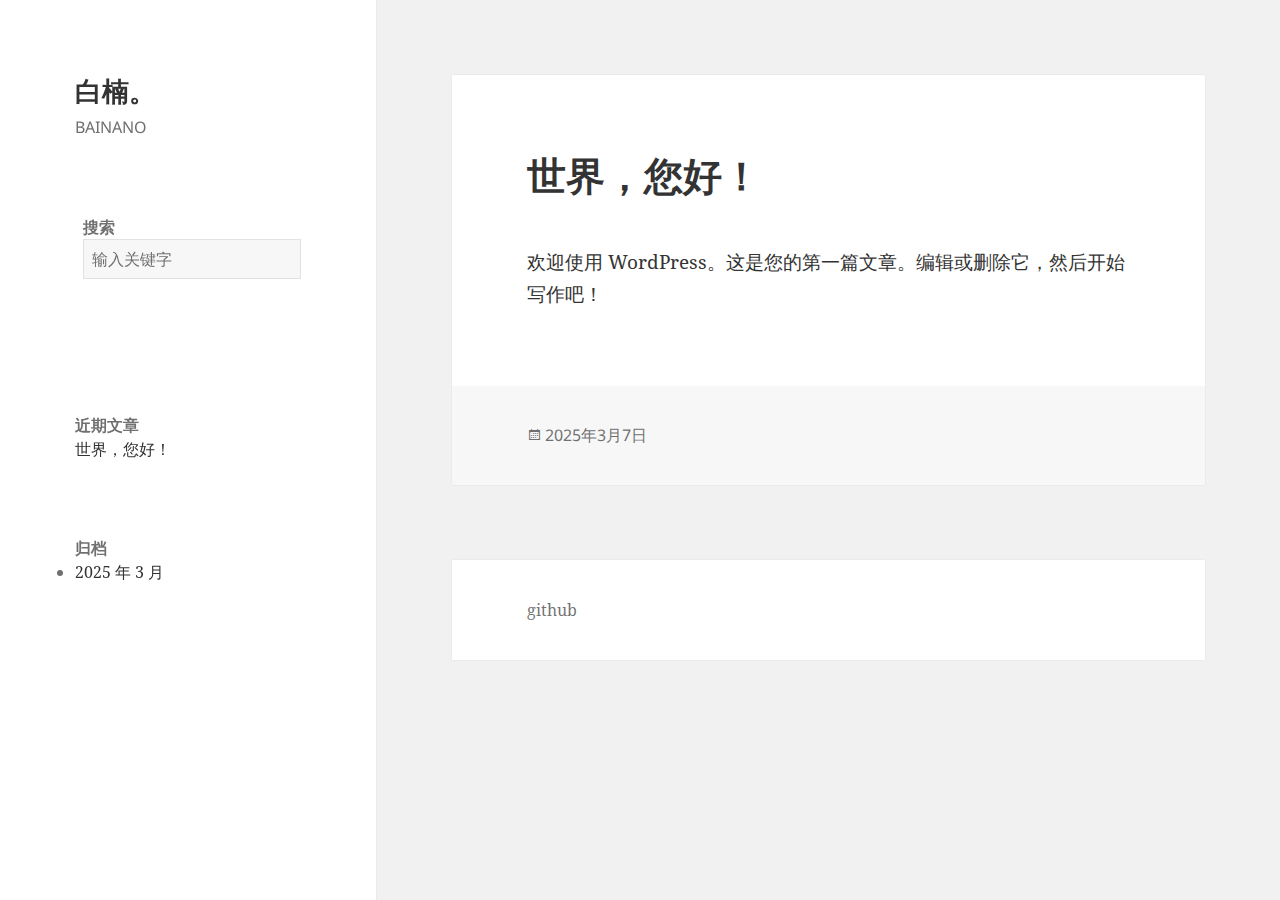
==== commit 07ea5dfc: "Staatic deployment 5018a69932a4" ====
--- a/index.html
+++ b/index.html
@@ -1,22 +1,16 @@
 <!DOCTYPE html>
-<html lang="zh-Hans"><head>
+<html lang="zh-Hans" class="no-js">
+<head>
 	<meta charset="UTF-8">
 	<meta name="viewport" content="width=device-width, initial-scale=1.0">
-	<title>wp</title>
+	<link rel="profile" href="https://gmpg.org/xfn/11">
+	<link rel="pingback" href="xmlrpc.php">
+	<script>(function(html){html.className = html.className.replace(/\bno-js\b/,'js')})(document.documentElement);</script>
+<title>&#30333;&#26976;&#12290; &ndash; BAINANO</title>
+<meta name="robots" content="max-image-preview:large">
 	<style>img:is([sizes="auto" i], [sizes^="auto," i]) { contain-intrinsic-size: 3000px 1500px }</style>
-	<meta name="robots" content="index, follow, max-snippet:-1, max-image-preview:large, max-video-preview:-1">
-<link rel="canonical" href="">
-<script id="website-schema" type="application/ld+json">{"@context":"http:\/\/schema.org","@type":"WebSite","name":"wp","alternateName":"wp","description":"","url":""}</script>
-<meta property="og:url" content="">
-<meta property="og:site_name" content="wp">
-<meta property="og:locale" content="zh_CN">
-<meta property="og:type" content="website">
-<meta property="fb:pages" content="">
-<meta property="fb:admins" content="">
-<meta property="fb:app_id" content="">
-<meta name="twitter:card" content="summary">
-<link rel="alternate" type="application/rss+xml" title="wp &raquo; Feed" href="index.php/feed/index.html">
-<link rel="alternate" type="application/rss+xml" title="wp &raquo; &#35780;&#35770; Feed" href="index.php/comments/feed/index.html">
+	<link rel="alternate" type="application/rss+xml" title="&#30333;&#26976;&#12290; &raquo; Feed" href="feed/index.html">
+<link rel="alternate" type="application/rss+xml" title="&#30333;&#26976;&#12290; &raquo; &#35780;&#35770; Feed" href="comments/feed/index.html">
 <script>
 window._wpemojiSettings = {"baseUrl":"https:\/\/s.w.org\/images\/core\/emoji\/15.0.3\/72x72\/","ext":".png","svgUrl":"https:\/\/s.w.org\/images\/core\/emoji\/15.0.3\/svg\/","svgExt":".svg","source":{"concatemoji":"wp-includes\/js\/wp-emoji-release.min.js?ver=6.7.2"}};
 /*! This file is auto-generated */
@@ -40,197 +34,190 @@
 <style id="wp-block-library-theme-inline-css">
 .wp-block-audio :where(figcaption){color:#555;font-size:13px;text-align:center}.is-dark-theme .wp-block-audio :where(figcaption){color:#ffffffa6}.wp-block-audio{margin:0 0 1em}.wp-block-code{border:1px solid #ccc;border-radius:4px;font-family:Menlo,Consolas,monaco,monospace;padding:.8em 1em}.wp-block-embed :where(figcaption){color:#555;font-size:13px;text-align:center}.is-dark-theme .wp-block-embed :where(figcaption){color:#ffffffa6}.wp-block-embed{margin:0 0 1em}.blocks-gallery-caption{color:#555;font-size:13px;text-align:center}.is-dark-theme .blocks-gallery-caption{color:#ffffffa6}:root :where(.wp-block-image figcaption){color:#555;font-size:13px;text-align:center}.is-dark-theme :root :where(.wp-block-image figcaption){color:#ffffffa6}.wp-block-image{margin:0 0 1em}.wp-block-pullquote{border-bottom:4px solid;border-top:4px solid;color:currentColor;margin-bottom:1.75em}.wp-block-pullquote cite,.wp-block-pullquote footer,.wp-block-pullquote__citation{color:currentColor;font-size:.8125em;font-style:normal;text-transform:uppercase}.wp-block-quote{border-left:.25em solid;margin:0 0 1.75em;padding-left:1em}.wp-block-quote cite,.wp-block-quote footer{color:currentColor;font-size:.8125em;font-style:normal;position:relative}.wp-block-quote:where(.has-text-align-right){border-left:none;border-right:.25em solid;padding-left:0;padding-right:1em}.wp-block-quote:where(.has-text-align-center){border:none;padding-left:0}.wp-block-quote.is-large,.wp-block-quote.is-style-large,.wp-block-quote:where(.is-style-plain){border:none}.wp-block-search .wp-block-search__label{font-weight:700}.wp-block-search__button{border:1px solid #ccc;padding:.375em .625em}:where(.wp-block-group.has-background){padding:1.25em 2.375em}.wp-block-separator.has-css-opacity{opacity:.4}.wp-block-separator{border:none;border-bottom:2px solid;margin-left:auto;margin-right:auto}.wp-block-separator.has-alpha-channel-opacity{opacity:1}.wp-block-separator:not(.is-style-wide):not(.is-style-dots){width:100px}.wp-block-separator.has-background:not(.is-style-dots){border-bottom:none;height:1px}.wp-block-separator.has-background:not(.is-style-wide):not(.is-style-dots){height:2px}.wp-block-table{margin:0 0 1em}.wp-block-table td,.wp-block-table th{word-break:normal}.wp-block-table :where(figcaption){color:#555;font-size:13px;text-align:center}.is-dark-theme .wp-block-table :where(figcaption){color:#ffffffa6}.wp-block-video :where(figcaption){color:#555;font-size:13px;text-align:center}.is-dark-theme .wp-block-video :where(figcaption){color:#ffffffa6}.wp-block-video{margin:0 0 1em}:root :where(.wp-block-template-part.has-background){margin-bottom:0;margin-top:0;padding:1.25em 2.375em}
 </style>
-<link rel="stylesheet" id="twenty-twenty-one-custom-color-overrides-css" href="wp-content/themes/twentytwentyone/assets/css/custom-color-overrides.css?ver=2.4" media="all">
 <style id="classic-theme-styles-inline-css">
 /*! This file is auto-generated */
 .wp-block-button__link{color:#fff;background-color:#32373c;border-radius:9999px;box-shadow:none;text-decoration:none;padding:calc(.667em + 2px) calc(1.333em + 2px);font-size:1.125em}.wp-block-file__button{background:#32373c;color:#fff;text-decoration:none}
 </style>
 <style id="global-styles-inline-css">
-:root{--wp--preset--aspect-ratio--square: 1;--wp--preset--aspect-ratio--4-3: 4/3;--wp--preset--aspect-ratio--3-4: 3/4;--wp--preset--aspect-ratio--3-2: 3/2;--wp--preset--aspect-ratio--2-3: 2/3;--wp--preset--aspect-ratio--16-9: 16/9;--wp--preset--aspect-ratio--9-16: 9/16;--wp--preset--color--black: #000000;--wp--preset--color--cyan-bluish-gray: #abb8c3;--wp--preset--color--white: #FFFFFF;--wp--preset--color--pale-pink: #f78da7;--wp--preset--color--vivid-red: #cf2e2e;--wp--preset--color--luminous-vivid-orange: #ff6900;--wp--preset--color--luminous-vivid-amber: #fcb900;--wp--preset--color--light-green-cyan: #7bdcb5;--wp--preset--color--vivid-green-cyan: #00d084;--wp--preset--color--pale-cyan-blue: #8ed1fc;--wp--preset--color--vivid-cyan-blue: #0693e3;--wp--preset--color--vivid-purple: #9b51e0;--wp--preset--color--dark-gray: #28303D;--wp--preset--color--gray: #39414D;--wp--preset--color--green: #D1E4DD;--wp--preset--color--blue: #D1DFE4;--wp--preset--color--purple: #D1D1E4;--wp--preset--color--red: #E4D1D1;--wp--preset--color--orange: #E4DAD1;--wp--preset--color--yellow: #EEEADD;--wp--preset--gradient--vivid-cyan-blue-to-vivid-purple: linear-gradient(135deg,rgba(6,147,227,1) 0%,rgb(155,81,224) 100%);--wp--preset--gradient--light-green-cyan-to-vivid-green-cyan: linear-gradient(135deg,rgb(122,220,180) 0%,rgb(0,208,130) 100%);--wp--preset--gradient--luminous-vivid-amber-to-luminous-vivid-orange: linear-gradient(135deg,rgba(252,185,0,1) 0%,rgba(255,105,0,1) 100%);--wp--preset--gradient--luminous-vivid-orange-to-vivid-red: linear-gradient(135deg,rgba(255,105,0,1) 0%,rgb(207,46,46) 100%);--wp--preset--gradient--very-light-gray-to-cyan-bluish-gray: linear-gradient(135deg,rgb(238,238,238) 0%,rgb(169,184,195) 100%);--wp--preset--gradient--cool-to-warm-spectrum: linear-gradient(135deg,rgb(74,234,220) 0%,rgb(151,120,209) 20%,rgb(207,42,186) 40%,rgb(238,44,130) 60%,rgb(251,105,98) 80%,rgb(254,248,76) 100%);--wp--preset--gradient--blush-light-purple: linear-gradient(135deg,rgb(255,206,236) 0%,rgb(152,150,240) 100%);--wp--preset--gradient--blush-bordeaux: linear-gradient(135deg,rgb(254,205,165) 0%,rgb(254,45,45) 50%,rgb(107,0,62) 100%);--wp--preset--gradient--luminous-dusk: linear-gradient(135deg,rgb(255,203,112) 0%,rgb(199,81,192) 50%,rgb(65,88,208) 100%);--wp--preset--gradient--pale-ocean: linear-gradient(135deg,rgb(255,245,203) 0%,rgb(182,227,212) 50%,rgb(51,167,181) 100%);--wp--preset--gradient--electric-grass: linear-gradient(135deg,rgb(202,248,128) 0%,rgb(113,206,126) 100%);--wp--preset--gradient--midnight: linear-gradient(135deg,rgb(2,3,129) 0%,rgb(40,116,252) 100%);--wp--preset--gradient--purple-to-yellow: linear-gradient(160deg, #D1D1E4 0%, #EEEADD 100%);--wp--preset--gradient--yellow-to-purple: linear-gradient(160deg, #EEEADD 0%, #D1D1E4 100%);--wp--preset--gradient--green-to-yellow: linear-gradient(160deg, #D1E4DD 0%, #EEEADD 100%);--wp--preset--gradient--yellow-to-green: linear-gradient(160deg, #EEEADD 0%, #D1E4DD 100%);--wp--preset--gradient--red-to-yellow: linear-gradient(160deg, #E4D1D1 0%, #EEEADD 100%);--wp--preset--gradient--yellow-to-red: linear-gradient(160deg, #EEEADD 0%, #E4D1D1 100%);--wp--preset--gradient--purple-to-red: linear-gradient(160deg, #D1D1E4 0%, #E4D1D1 100%);--wp--preset--gradient--red-to-purple: linear-gradient(160deg, #E4D1D1 0%, #D1D1E4 100%);--wp--preset--font-size--small: 18px;--wp--preset--font-size--medium: 20px;--wp--preset--font-size--large: 24px;--wp--preset--font-size--x-large: 42px;--wp--preset--font-size--extra-small: 16px;--wp--preset--font-size--normal: 20px;--wp--preset--font-size--extra-large: 40px;--wp--preset--font-size--huge: 96px;--wp--preset--font-size--gigantic: 144px;--wp--preset--spacing--20: 0.44rem;--wp--preset--spacing--30: 0.67rem;--wp--preset--spacing--40: 1rem;--wp--preset--spacing--50: 1.5rem;--wp--preset--spacing--60: 2.25rem;--wp--preset--spacing--70: 3.38rem;--wp--preset--spacing--80: 5.06rem;--wp--preset--shadow--natural: 6px 6px 9px rgba(0, 0, 0, 0.2);--wp--preset--shadow--deep: 12px 12px 50px rgba(0, 0, 0, 0.4);--wp--preset--shadow--sharp: 6px 6px 0px rgba(0, 0, 0, 0.2);--wp--preset--shadow--outlined: 6px 6px 0px -3px rgba(255, 255, 255, 1), 6px 6px rgba(0, 0, 0, 1);--wp--preset--shadow--crisp: 6px 6px 0px rgba(0, 0, 0, 1);}:where(.is-layout-flex){gap: 0.5em;}:where(.is-layout-grid){gap: 0.5em;}body .is-layout-flex{display: flex;}.is-layout-flex{flex-wrap: wrap;align-items: center;}.is-layout-flex > :is(*, div){margin: 0;}body .is-layout-grid{display: grid;}.is-layout-grid > :is(*, div){margin: 0;}:where(.wp-block-columns.is-layout-flex){gap: 2em;}:where(.wp-block-columns.is-layout-grid){gap: 2em;}:where(.wp-block-post-template.is-layout-flex){gap: 1.25em;}:where(.wp-block-post-template.is-layout-grid){gap: 1.25em;}.has-black-color{color: var(--wp--preset--color--black) !important;}.has-cyan-bluish-gray-color{color: var(--wp--preset--color--cyan-bluish-gray) !important;}.has-white-color{color: var(--wp--preset--color--white) !important;}.has-pale-pink-color{color: var(--wp--preset--color--pale-pink) !important;}.has-vivid-red-color{color: var(--wp--preset--color--vivid-red) !important;}.has-luminous-vivid-orange-color{color: var(--wp--preset--color--luminous-vivid-orange) !important;}.has-luminous-vivid-amber-color{color: var(--wp--preset--color--luminous-vivid-amber) !important;}.has-light-green-cyan-color{color: var(--wp--preset--color--light-green-cyan) !important;}.has-vivid-green-cyan-color{color: var(--wp--preset--color--vivid-green-cyan) !important;}.has-pale-cyan-blue-color{color: var(--wp--preset--color--pale-cyan-blue) !important;}.has-vivid-cyan-blue-color{color: var(--wp--preset--color--vivid-cyan-blue) !important;}.has-vivid-purple-color{color: var(--wp--preset--color--vivid-purple) !important;}.has-black-background-color{background-color: var(--wp--preset--color--black) !important;}.has-cyan-bluish-gray-background-color{background-color: var(--wp--preset--color--cyan-bluish-gray) !important;}.has-white-background-color{background-color: var(--wp--preset--color--white) !important;}.has-pale-pink-background-color{background-color: var(--wp--preset--color--pale-pink) !important;}.has-vivid-red-background-color{background-color: var(--wp--preset--color--vivid-red) !important;}.has-luminous-vivid-orange-background-color{background-color: var(--wp--preset--color--luminous-vivid-orange) !important;}.has-luminous-vivid-amber-background-color{background-color: var(--wp--preset--color--luminous-vivid-amber) !important;}.has-light-green-cyan-background-color{background-color: var(--wp--preset--color--light-green-cyan) !important;}.has-vivid-green-cyan-background-color{background-color: var(--wp--preset--color--vivid-green-cyan) !important;}.has-pale-cyan-blue-background-color{background-color: var(--wp--preset--color--pale-cyan-blue) !important;}.has-vivid-cyan-blue-background-color{background-color: var(--wp--preset--color--vivid-cyan-blue) !important;}.has-vivid-purple-background-color{background-color: var(--wp--preset--color--vivid-purple) !important;}.has-black-border-color{border-color: var(--wp--preset--color--black) !important;}.has-cyan-bluish-gray-border-color{border-color: var(--wp--preset--color--cyan-bluish-gray) !important;}.has-white-border-color{border-color: var(--wp--preset--color--white) !important;}.has-pale-pink-border-color{border-color: var(--wp--preset--color--pale-pink) !important;}.has-vivid-red-border-color{border-color: var(--wp--preset--color--vivid-red) !important;}.has-luminous-vivid-orange-border-color{border-color: var(--wp--preset--color--luminous-vivid-orange) !important;}.has-luminous-vivid-amber-border-color{border-color: var(--wp--preset--color--luminous-vivid-amber) !important;}.has-light-green-cyan-border-color{border-color: var(--wp--preset--color--light-green-cyan) !important;}.has-vivid-green-cyan-border-color{border-color: var(--wp--preset--color--vivid-green-cyan) !important;}.has-pale-cyan-blue-border-color{border-color: var(--wp--preset--color--pale-cyan-blue) !important;}.has-vivid-cyan-blue-border-color{border-color: var(--wp--preset--color--vivid-cyan-blue) !important;}.has-vivid-purple-border-color{border-color: var(--wp--preset--color--vivid-purple) !important;}.has-vivid-cyan-blue-to-vivid-purple-gradient-background{background: var(--wp--preset--gradient--vivid-cyan-blue-to-vivid-purple) !important;}.has-light-green-cyan-to-vivid-green-cyan-gradient-background{background: var(--wp--preset--gradient--light-green-cyan-to-vivid-green-cyan) !important;}.has-luminous-vivid-amber-to-luminous-vivid-orange-gradient-background{background: var(--wp--preset--gradient--luminous-vivid-amber-to-luminous-vivid-orange) !important;}.has-luminous-vivid-orange-to-vivid-red-gradient-background{background: var(--wp--preset--gradient--luminous-vivid-orange-to-vivid-red) !important;}.has-very-light-gray-to-cyan-bluish-gray-gradient-background{background: var(--wp--preset--gradient--very-light-gray-to-cyan-bluish-gray) !important;}.has-cool-to-warm-spectrum-gradient-background{background: var(--wp--preset--gradient--cool-to-warm-spectrum) !important;}.has-blush-light-purple-gradient-background{background: var(--wp--preset--gradient--blush-light-purple) !important;}.has-blush-bordeaux-gradient-background{background: var(--wp--preset--gradient--blush-bordeaux) !important;}.has-luminous-dusk-gradient-background{background: var(--wp--preset--gradient--luminous-dusk) !important;}.has-pale-ocean-gradient-background{background: var(--wp--preset--gradient--pale-ocean) !important;}.has-electric-grass-gradient-background{background: var(--wp--preset--gradient--electric-grass) !important;}.has-midnight-gradient-background{background: var(--wp--preset--gradient--midnight) !important;}.has-small-font-size{font-size: var(--wp--preset--font-size--small) !important;}.has-medium-font-size{font-size: var(--wp--preset--font-size--medium) !important;}.has-large-font-size{font-size: var(--wp--preset--font-size--large) !important;}.has-x-large-font-size{font-size: var(--wp--preset--font-size--x-large) !important;}
+:root{--wp--preset--aspect-ratio--square: 1;--wp--preset--aspect-ratio--4-3: 4/3;--wp--preset--aspect-ratio--3-4: 3/4;--wp--preset--aspect-ratio--3-2: 3/2;--wp--preset--aspect-ratio--2-3: 2/3;--wp--preset--aspect-ratio--16-9: 16/9;--wp--preset--aspect-ratio--9-16: 9/16;--wp--preset--color--black: #000000;--wp--preset--color--cyan-bluish-gray: #abb8c3;--wp--preset--color--white: #fff;--wp--preset--color--pale-pink: #f78da7;--wp--preset--color--vivid-red: #cf2e2e;--wp--preset--color--luminous-vivid-orange: #ff6900;--wp--preset--color--luminous-vivid-amber: #fcb900;--wp--preset--color--light-green-cyan: #7bdcb5;--wp--preset--color--vivid-green-cyan: #00d084;--wp--preset--color--pale-cyan-blue: #8ed1fc;--wp--preset--color--vivid-cyan-blue: #0693e3;--wp--preset--color--vivid-purple: #9b51e0;--wp--preset--color--dark-gray: #111;--wp--preset--color--light-gray: #f1f1f1;--wp--preset--color--yellow: #f4ca16;--wp--preset--color--dark-brown: #352712;--wp--preset--color--medium-pink: #e53b51;--wp--preset--color--light-pink: #ffe5d1;--wp--preset--color--dark-purple: #2e2256;--wp--preset--color--purple: #674970;--wp--preset--color--blue-gray: #22313f;--wp--preset--color--bright-blue: #55c3dc;--wp--preset--color--light-blue: #e9f2f9;--wp--preset--gradient--vivid-cyan-blue-to-vivid-purple: linear-gradient(135deg,rgba(6,147,227,1) 0%,rgb(155,81,224) 100%);--wp--preset--gradient--light-green-cyan-to-vivid-green-cyan: linear-gradient(135deg,rgb(122,220,180) 0%,rgb(0,208,130) 100%);--wp--preset--gradient--luminous-vivid-amber-to-luminous-vivid-orange: linear-gradient(135deg,rgba(252,185,0,1) 0%,rgba(255,105,0,1) 100%);--wp--preset--gradient--luminous-vivid-orange-to-vivid-red: linear-gradient(135deg,rgba(255,105,0,1) 0%,rgb(207,46,46) 100%);--wp--preset--gradient--very-light-gray-to-cyan-bluish-gray: linear-gradient(135deg,rgb(238,238,238) 0%,rgb(169,184,195) 100%);--wp--preset--gradient--cool-to-warm-spectrum: linear-gradient(135deg,rgb(74,234,220) 0%,rgb(151,120,209) 20%,rgb(207,42,186) 40%,rgb(238,44,130) 60%,rgb(251,105,98) 80%,rgb(254,248,76) 100%);--wp--preset--gradient--blush-light-purple: linear-gradient(135deg,rgb(255,206,236) 0%,rgb(152,150,240) 100%);--wp--preset--gradient--blush-bordeaux: linear-gradient(135deg,rgb(254,205,165) 0%,rgb(254,45,45) 50%,rgb(107,0,62) 100%);--wp--preset--gradient--luminous-dusk: linear-gradient(135deg,rgb(255,203,112) 0%,rgb(199,81,192) 50%,rgb(65,88,208) 100%);--wp--preset--gradient--pale-ocean: linear-gradient(135deg,rgb(255,245,203) 0%,rgb(182,227,212) 50%,rgb(51,167,181) 100%);--wp--preset--gradient--electric-grass: linear-gradient(135deg,rgb(202,248,128) 0%,rgb(113,206,126) 100%);--wp--preset--gradient--midnight: linear-gradient(135deg,rgb(2,3,129) 0%,rgb(40,116,252) 100%);--wp--preset--gradient--dark-gray-gradient-gradient: linear-gradient(90deg, rgba(17,17,17,1) 0%, rgba(42,42,42,1) 100%);--wp--preset--gradient--light-gray-gradient: linear-gradient(90deg, rgba(241,241,241,1) 0%, rgba(215,215,215,1) 100%);--wp--preset--gradient--white-gradient: linear-gradient(90deg, rgba(255,255,255,1) 0%, rgba(230,230,230,1) 100%);--wp--preset--gradient--yellow-gradient: linear-gradient(90deg, rgba(244,202,22,1) 0%, rgba(205,168,10,1) 100%);--wp--preset--gradient--dark-brown-gradient: linear-gradient(90deg, rgba(53,39,18,1) 0%, rgba(91,67,31,1) 100%);--wp--preset--gradient--medium-pink-gradient: linear-gradient(90deg, rgba(229,59,81,1) 0%, rgba(209,28,51,1) 100%);--wp--preset--gradient--light-pink-gradient: linear-gradient(90deg, rgba(255,229,209,1) 0%, rgba(255,200,158,1) 100%);--wp--preset--gradient--dark-purple-gradient: linear-gradient(90deg, rgba(46,34,86,1) 0%, rgba(66,48,123,1) 100%);--wp--preset--gradient--purple-gradient: linear-gradient(90deg, rgba(103,73,112,1) 0%, rgba(131,93,143,1) 100%);--wp--preset--gradient--blue-gray-gradient: linear-gradient(90deg, rgba(34,49,63,1) 0%, rgba(52,75,96,1) 100%);--wp--preset--gradient--bright-blue-gradient: linear-gradient(90deg, rgba(85,195,220,1) 0%, rgba(43,180,211,1) 100%);--wp--preset--gradient--light-blue-gradient: linear-gradient(90deg, rgba(233,242,249,1) 0%, rgba(193,218,238,1) 100%);--wp--preset--font-size--small: 13px;--wp--preset--font-size--medium: 20px;--wp--preset--font-size--large: 36px;--wp--preset--font-size--x-large: 42px;--wp--preset--spacing--20: 0.44rem;--wp--preset--spacing--30: 0.67rem;--wp--preset--spacing--40: 1rem;--wp--preset--spacing--50: 1.5rem;--wp--preset--spacing--60: 2.25rem;--wp--preset--spacing--70: 3.38rem;--wp--preset--spacing--80: 5.06rem;--wp--preset--shadow--natural: 6px 6px 9px rgba(0, 0, 0, 0.2);--wp--preset--shadow--deep: 12px 12px 50px rgba(0, 0, 0, 0.4);--wp--preset--shadow--sharp: 6px 6px 0px rgba(0, 0, 0, 0.2);--wp--preset--shadow--outlined: 6px 6px 0px -3px rgba(255, 255, 255, 1), 6px 6px rgba(0, 0, 0, 1);--wp--preset--shadow--crisp: 6px 6px 0px rgba(0, 0, 0, 1);}:where(.is-layout-flex){gap: 0.5em;}:where(.is-layout-grid){gap: 0.5em;}body .is-layout-flex{display: flex;}.is-layout-flex{flex-wrap: wrap;align-items: center;}.is-layout-flex > :is(*, div){margin: 0;}body .is-layout-grid{display: grid;}.is-layout-grid > :is(*, div){margin: 0;}:where(.wp-block-columns.is-layout-flex){gap: 2em;}:where(.wp-block-columns.is-layout-grid){gap: 2em;}:where(.wp-block-post-template.is-layout-flex){gap: 1.25em;}:where(.wp-block-post-template.is-layout-grid){gap: 1.25em;}.has-black-color{color: var(--wp--preset--color--black) !important;}.has-cyan-bluish-gray-color{color: var(--wp--preset--color--cyan-bluish-gray) !important;}.has-white-color{color: var(--wp--preset--color--white) !important;}.has-pale-pink-color{color: var(--wp--preset--color--pale-pink) !important;}.has-vivid-red-color{color: var(--wp--preset--color--vivid-red) !important;}.has-luminous-vivid-orange-color{color: var(--wp--preset--color--luminous-vivid-orange) !important;}.has-luminous-vivid-amber-color{color: var(--wp--preset--color--luminous-vivid-amber) !important;}.has-light-green-cyan-color{color: var(--wp--preset--color--light-green-cyan) !important;}.has-vivid-green-cyan-color{color: var(--wp--preset--color--vivid-green-cyan) !important;}.has-pale-cyan-blue-color{color: var(--wp--preset--color--pale-cyan-blue) !important;}.has-vivid-cyan-blue-color{color: var(--wp--preset--color--vivid-cyan-blue) !important;}.has-vivid-purple-color{color: var(--wp--preset--color--vivid-purple) !important;}.has-black-background-color{background-color: var(--wp--preset--color--black) !important;}.has-cyan-bluish-gray-background-color{background-color: var(--wp--preset--color--cyan-bluish-gray) !important;}.has-white-background-color{background-color: var(--wp--preset--color--white) !important;}.has-pale-pink-background-color{background-color: var(--wp--preset--color--pale-pink) !important;}.has-vivid-red-background-color{background-color: var(--wp--preset--color--vivid-red) !important;}.has-luminous-vivid-orange-background-color{background-color: var(--wp--preset--color--luminous-vivid-orange) !important;}.has-luminous-vivid-amber-background-color{background-color: var(--wp--preset--color--luminous-vivid-amber) !important;}.has-light-green-cyan-background-color{background-color: var(--wp--preset--color--light-green-cyan) !important;}.has-vivid-green-cyan-background-color{background-color: var(--wp--preset--color--vivid-green-cyan) !important;}.has-pale-cyan-blue-background-color{background-color: var(--wp--preset--color--pale-cyan-blue) !important;}.has-vivid-cyan-blue-background-color{background-color: var(--wp--preset--color--vivid-cyan-blue) !important;}.has-vivid-purple-background-color{background-color: var(--wp--preset--color--vivid-purple) !important;}.has-black-border-color{border-color: var(--wp--preset--color--black) !important;}.has-cyan-bluish-gray-border-color{border-color: var(--wp--preset--color--cyan-bluish-gray) !important;}.has-white-border-color{border-color: var(--wp--preset--color--white) !important;}.has-pale-pink-border-color{border-color: var(--wp--preset--color--pale-pink) !important;}.has-vivid-red-border-color{border-color: var(--wp--preset--color--vivid-red) !important;}.has-luminous-vivid-orange-border-color{border-color: var(--wp--preset--color--luminous-vivid-orange) !important;}.has-luminous-vivid-amber-border-color{border-color: var(--wp--preset--color--luminous-vivid-amber) !important;}.has-light-green-cyan-border-color{border-color: var(--wp--preset--color--light-green-cyan) !important;}.has-vivid-green-cyan-border-color{border-color: var(--wp--preset--color--vivid-green-cyan) !important;}.has-pale-cyan-blue-border-color{border-color: var(--wp--preset--color--pale-cyan-blue) !important;}.has-vivid-cyan-blue-border-color{border-color: var(--wp--preset--color--vivid-cyan-blue) !important;}.has-vivid-purple-border-color{border-color: var(--wp--preset--color--vivid-purple) !important;}.has-vivid-cyan-blue-to-vivid-purple-gradient-background{background: var(--wp--preset--gradient--vivid-cyan-blue-to-vivid-purple) !important;}.has-light-green-cyan-to-vivid-green-cyan-gradient-background{background: var(--wp--preset--gradient--light-green-cyan-to-vivid-green-cyan) !important;}.has-luminous-vivid-amber-to-luminous-vivid-orange-gradient-background{background: var(--wp--preset--gradient--luminous-vivid-amber-to-luminous-vivid-orange) !important;}.has-luminous-vivid-orange-to-vivid-red-gradient-background{background: var(--wp--preset--gradient--luminous-vivid-orange-to-vivid-red) !important;}.has-very-light-gray-to-cyan-bluish-gray-gradient-background{background: var(--wp--preset--gradient--very-light-gray-to-cyan-bluish-gray) !important;}.has-cool-to-warm-spectrum-gradient-background{background: var(--wp--preset--gradient--cool-to-warm-spectrum) !important;}.has-blush-light-purple-gradient-background{background: var(--wp--preset--gradient--blush-light-purple) !important;}.has-blush-bordeaux-gradient-background{background: var(--wp--preset--gradient--blush-bordeaux) !important;}.has-luminous-dusk-gradient-background{background: var(--wp--preset--gradient--luminous-dusk) !important;}.has-pale-ocean-gradient-background{background: var(--wp--preset--gradient--pale-ocean) !important;}.has-electric-grass-gradient-background{background: var(--wp--preset--gradient--electric-grass) !important;}.has-midnight-gradient-background{background: var(--wp--preset--gradient--midnight) !important;}.has-small-font-size{font-size: var(--wp--preset--font-size--small) !important;}.has-medium-font-size{font-size: var(--wp--preset--font-size--medium) !important;}.has-large-font-size{font-size: var(--wp--preset--font-size--large) !important;}.has-x-large-font-size{font-size: var(--wp--preset--font-size--x-large) !important;}
 :where(.wp-block-post-template.is-layout-flex){gap: 1.25em;}:where(.wp-block-post-template.is-layout-grid){gap: 1.25em;}
 :where(.wp-block-columns.is-layout-flex){gap: 2em;}:where(.wp-block-columns.is-layout-grid){gap: 2em;}
 :root :where(.wp-block-pullquote){font-size: 1.5em;line-height: 1.6;}
 </style>
-<link rel="stylesheet" id="twenty-twenty-one-style-css" href="wp-content/themes/twentytwentyone/style.css?ver=2.4" media="all">
-<link rel="stylesheet" id="twenty-twenty-one-print-style-css" href="wp-content/themes/twentytwentyone/assets/css/print.css?ver=2.4" media="print">
-<script id="twenty-twenty-one-ie11-polyfills-js-after">
-( Element.prototype.matches && Element.prototype.closest && window.NodeList && NodeList.prototype.forEach ) || document.write( '<script src="wp-content/themes/twentytwentyone/assets/js/polyfills.js?ver=2.4"></scr' + 'ipt>' );
+<link rel="stylesheet" id="twentyfifteen-fonts-css" href="wp-content/themes/twentyfifteen/assets/fonts/noto-sans-plus-noto-serif-plus-inconsolata.css?ver=20230328" media="all">
+<link rel="stylesheet" id="genericons-css" href="wp-content/themes/twentyfifteen/genericons/genericons.css?ver=20201026" media="all">
+<link rel="stylesheet" id="twentyfifteen-style-css" href="wp-content/themes/twentyfifteen/style.css?ver=20241112" media="all">
+<link rel="stylesheet" id="twentyfifteen-block-style-css" href="wp-content/themes/twentyfifteen/css/blocks.css?ver=20240715" media="all">
+<script src="wp-includes/js/jquery/jquery.min.js?ver=3.7.1" id="jquery-core-js"></script>
+<script src="wp-includes/js/jquery/jquery-migrate.min.js?ver=3.4.1" id="jquery-migrate-js"></script>
+<script id="twentyfifteen-script-js-extra">
+var screenReaderText = {"expand":"<span class=\"screen-reader-text\">\u5c55\u5f00\u5b50\u83dc\u5355<\/span>","collapse":"<span class=\"screen-reader-text\">\u6298\u53e0\u5b50\u83dc\u5355<\/span>"};
 </script>
-<script src="wp-content/themes/twentytwentyone/assets/js/primary-navigation.js?ver=2.4" id="twenty-twenty-one-primary-navigation-script-js" defer data-wp-strategy="defer"></script>
-<link rel="https://api.w.org/" href="index.php/wp-json/index.html"><link rel="EditURI" type="application/rsd+xml" title="RSD" href="xmlrpc.php?rsd">
+<script src="wp-content/themes/twentyfifteen/js/functions.js?ver=20221101" id="twentyfifteen-script-js" defer data-wp-strategy="defer"></script>
+<link rel="https://api.w.org/" href="wp-json/index.html"><link rel="EditURI" type="application/rsd+xml" title="RSD" href="xmlrpc.php?rsd">
 <meta name="generator" content="WordPress 6.7.2">
 </head>
 
-<body class="blog wp-embed-responsive is-light-theme no-js hfeed has-main-navigation">
-<div id="page" class="site">
+<body class="home blog wp-embed-responsive">
+<div id="page" class="hfeed site">
 	<a class="skip-link screen-reader-text" href="#content">
 		&#36339;&#33267;&#20869;&#23481;	</a>
 
-	
-<header id="masthead" class="site-header has-title-and-tagline has-menu">
-
-	
-
-<div class="site-branding">
-
-	
-						<p class="site-title"><a href="">wp</a></p>
-			
-	</div><!-- .site-branding -->
-	
-	<nav id="site-navigation" class="primary-navigation" aria-label="&#20027;&#33756;&#21333;">
-		<div class="menu-button-container">
-			<button id="primary-mobile-menu" class="button" aria-controls="primary-menu-list" aria-expanded="false">
-				<span class="dropdown-icon open">&#33756;&#21333;					<svg class="svg-icon" width="24" height="24" aria-hidden="true" role="img" focusable="false" viewBox="0 0 24 24" fill="none"><path fill-rule="evenodd" clip-rule="evenodd" d="M4.5 6H19.5V7.5H4.5V6ZM4.5 12H19.5V13.5H4.5V12ZM19.5 18H4.5V19.5H19.5V18Z" fill="currentColor"></path></svg>				</span>
-				<span class="dropdown-icon close">&#20851;&#38381;					<svg class="svg-icon" width="24" height="24" aria-hidden="true" role="img" focusable="false" viewBox="0 0 24 24" fill="none"><path fill-rule="evenodd" clip-rule="evenodd" d="M12 10.9394L5.53033 4.46973L4.46967 5.53039L10.9393 12.0001L4.46967 18.4697L5.53033 19.5304L12 13.0607L18.4697 19.5304L19.5303 18.4697L13.0607 12.0001L19.5303 5.53039L18.4697 4.46973L12 10.9394Z" fill="currentColor"></path></svg>				</span>
-			</button><!-- #primary-mobile-menu -->
-		</div><!-- .menu-button-container -->
-			</nav><!-- #site-navigation -->
-	
-</header><!-- #masthead -->
-
-	<div id="content" class="site-content">
-		<div id="primary" class="content-area">
-			<main id="main" class="site-main">
-
-
-
-<article id="post-1" class="post-1 post type-post status-publish format-standard hentry category-uncategorized entry">
-
-	
-<header class="entry-header">
-	<h2 class="entry-title default-max-width"><a href="index.php/2025/03/07/hello-world/index.html">&#19990;&#30028;&#65292;&#24744;&#22909;&#65281;</a></h2></header><!-- .entry-header -->
-
-	<div class="entry-content">
-		<p>&#27426;&#36814;&#20351;&#29992; WordPress&#12290;&#36825;&#26159;&#24744;&#30340;&#31532;&#19968;&#31687;&#25991;&#31456;&#12290;&#32534;&#36753;&#25110;&#21024;&#38500;&#23427;&#65292;&#28982;&#21518;&#24320;&#22987;&#20889;&#20316;&#21543;&#65281;</p>
-	</div><!-- .entry-content -->
-
-	<footer class="entry-footer default-max-width">
-		<span class="posted-on">&#21457;&#24067;&#26085;&#26399;&#65306;<time class="entry-date published updated" datetime="2025-03-07T23:41:02+08:00">2025&#24180;3&#26376;7&#26085;</time></span><div class="post-taxonomies"><span class="cat-links">&#20998;&#31867;&#65306;<a href="index.php/category/uncategorized/index.html" rel="category tag">&#26410;&#20998;&#31867;</a> </span></div>	</footer><!-- .entry-footer -->
-</article><!-- #post-${ID} -->
-			</main><!-- #main -->
-		</div><!-- #primary -->
-	</div><!-- #content -->
-
-	
-	<aside class="widget-area">
-		<section id="block-3" class="widget widget_block"><div class="wp-block-group"><div class="wp-block-group__inner-container is-layout-flow wp-block-group-is-layout-flow"><h2 class="wp-block-heading">&#36817;&#26399;&#25991;&#31456;</h2><ul class="wp-block-latest-posts__list wp-block-latest-posts"><li><a class="wp-block-latest-posts__post-title" href="index.php/2025/03/07/hello-world/index.html">&#19990;&#30028;&#65292;&#24744;&#22909;&#65281;</a></li>
-</ul></div></div></section><section id="block-5" class="widget widget_block"><div class="wp-block-group"><div class="wp-block-group__inner-container is-layout-flow wp-block-group-is-layout-flow"><h2 class="wp-block-heading">&#24402;&#26723;</h2><ul class="wp-block-archives-list wp-block-archives">	<li><a href="index.php/2025/03/index.html">2025 &#24180; 3 &#26376;</a></li>
-</ul></div></div></section><section id="block-6" class="widget widget_block">
+	<div id="sidebar" class="sidebar">
+		<header id="masthead" class="site-header">
+			<div class="site-branding">
+										<h1 class="site-title"><a href="" rel="home">&#30333;&#26976;&#12290;</a></h1>
+											<p class="site-description">BAINANO</p>
+										<button class="secondary-toggle">&#33756;&#21333;&#21644;&#25346;&#20214;</button>
+			</div><!-- .site-branding -->
+		</header><!-- .site-header -->
+
+			<div id="secondary" class="secondary">
+
+					<nav id="site-navigation" class="main-navigation">
+							</nav><!-- .main-navigation -->
+		
+		
+					<div id="widget-area" class="widget-area" role="complementary">
+				<aside id="block-3" class="widget widget_block">
+<div class="wp-block-group"><div class="wp-block-group__inner-container is-layout-flow wp-block-group-is-layout-flow">
+<div class="wp-block-group is-nowrap is-layout-flex wp-container-core-group-is-layout-3 wp-block-group-is-layout-flex">
+<div class="wp-block-group"><div class="wp-block-group__inner-container is-layout-constrained wp-block-group-is-layout-constrained"></div></div>
+
+
+
+<div class="wp-block-group"><div class="wp-block-group__inner-container is-layout-constrained wp-block-group-is-layout-constrained">
+<h2 class="wp-block-heading">&#25628;&#32034;</h2>
+
+
+
+
+
+
+
+    <meta charset="UTF-8">
+    <meta name="viewport" content="width=device-width, initial-scale=1.0">
+    <style>
+        #searchInput {
+            margin-bottom: 10px;
+        }
+
+        .urlset li {
+            display: none;
+        }
+
+        .pagination {
+            margin-top: 10px;
+        }
+    </style>
+
+
+
+
+    <input type="text" id="searchInput" placeholder="&#36755;&#20837;&#20851;&#38190;&#23383;">
+    <ul class="urlset">
+
+        <li class="aurl"><a href="hello-world/index.html" data-lastfrom="" title="&#19990;&#30028;&#65292;&#24744;&#22909;&#65281;">&#19990;&#30028;&#65292;&#24744;&#22909;&#65281;</a>
+        </li>
+        <!-- &#27492;&#22788;&#30465;&#30053;&#19968;&#19975;&#26465;&#38142;&#25509; -->
+    </ul>
+
+    <script>
+        document.getElementById('searchInput').addEventListener('input', function () {
+            var searchKeyword = this.value.toLowerCase();
+            var links = document.querySelectorAll('.urlset a');
+
+            // &#24403;&#25628;&#32034;&#26694;&#20026;&#31354;&#26102;&#65292;&#38544;&#34255;&#25152;&#26377;&#38142;&#25509;
+            if (searchKeyword === '') {
+                links.forEach(function (link) {
+                    link.parentNode.style.display = 'none';
+                });
+                return;
+            }
+
+            links.forEach(function (link) {
+                var title = link.getAttribute('title').toLowerCase();
+                var url = link.getAttribute('href').toLowerCase();
+
+                if (title.includes(searchKeyword) || url.includes(searchKeyword)) {
+                    link.parentNode.style.display = 'block';
+                } else {
+                    link.parentNode.style.display = 'none';
+                }
+            });
+        });
+    </script>
+
+
+
+</div></div>
+</div>
+
+
+
+<div style="height:100px" aria-hidden="true" class="wp-block-spacer"></div>
+
+
+
+<h2 class="wp-block-heading">&#36817;&#26399;&#25991;&#31456;</h2>
+
+
+<ul class="wp-block-latest-posts__list wp-block-latest-posts"><li><a class="wp-block-latest-posts__post-title" href="hello-world/index.html">&#19990;&#30028;&#65292;&#24744;&#22909;&#65281;</a></li>
+</ul></div></div>
+</aside><aside id="block-5" class="widget widget_block"><div class="wp-block-group"><div class="wp-block-group__inner-container is-layout-flow wp-block-group-is-layout-flow"><h2 class="wp-block-heading">&#24402;&#26723;</h2><ul class="wp-block-archives-list wp-block-archives">	<li><a href="2025/03/index.html">2025 &#24180; 3 &#26376;</a></li>
+</ul></div></div></aside><aside id="block-6" class="widget widget_block">
 <div class="wp-block-group"><div class="wp-block-group__inner-container is-layout-flow wp-block-group-is-layout-flow">
 <h2 class="wp-block-heading"></h2>
 </div></div>
-</section><section id="block-8" class="widget widget_block"><meta name="algolia-site-verification" content="1F6F418456655CFD"></section><section id="block-14" class="widget widget_block">    <style>
-        #searchInput {
-            margin-bottom: 10px;
-        }
-
-        .searchResults {
-            position: absolute;
-            top: 60px; /* &#35843;&#25972;&#24377;&#31383;&#30340;&#22402;&#30452;&#20301;&#32622; */
-            left: 10px;
-            z-index: 999; /* &#30830;&#20445;&#24377;&#31383;&#22312;&#26368;&#19978;&#23618; */
-            background-color: white;
-            border: 1px solid #ccc;
-            padding: 10px;
-            display: none;
-        }
-
-        .searchResults li {
-            list-style-type: none;
-        }
-    </style>
-
-<body>
-<!-- hysousuo -->
-<!-- &#25628;&#32034;&#26694; -->
- <form>
- <input type="text" id="searchInput" placeholder="Search Keywords or Catalog Number">
- </form>
- <!-- &#25628;&#32034;&#32467;&#26524; -->
- <ul class="searchResults">
-     <!-- &#25628;&#32034;&#32467;&#26524;&#23558;&#20250;&#21160;&#24577;&#21152;&#36733;&#21040;&#36825;&#37324; -->
- </ul>
-
- <!-- JavaScript &#20195;&#30721; -->
- <script>
-     const searchInput = document.getElementById('searchInput');
-     const searchResultsContainer = document.querySelector('.searchResults');
-
-     searchInput.addEventListener('input', function () {
-         const searchKeyword = this.value.toLowerCase();
-
-         // &#28165;&#31354;&#20043;&#21069;&#30340;&#25628;&#32034;&#32467;&#26524;
-         searchResultsContainer.innerHTML = '';
-
-         if (searchKeyword.trim() === '') {
-             // &#22914;&#26524;&#25628;&#32034;&#20851;&#38190;&#23383;&#20026;&#31354;&#65292;&#38544;&#34255;&#24377;&#31383;&#24182;&#36820;&#22238;
-             searchResultsContainer.style.display = 'none';
-             return;
-         }
-
-         fetch('sitemap.xml')
-             .then(response => response.text())
-             .then(data => {
-                 const parser = new DOMParser();
-                 const xmlDoc = parser.parseFromString(data, 'application/xml');
-                 const links = xmlDoc.querySelectorAll('link');
-
-                 let hasResults = false;
-
-                 links.forEach(link => {
-                     const url = link.querySelector('url').textContent.toLowerCase();
-                     const title = link.querySelector('title').textContent.toLowerCase();
-
-                     if (title.includes(searchKeyword) || url.includes(searchKeyword)) {
-                         const li = document.createElement('li');
-                         li.className = 'aurl';
-                         li.innerHTML = `<a href="${url}" data-lastfrom="" title="${title}">${title}</a>`;
-                         searchResultsContainer.appendChild(li);
-                         hasResults = true;
-                     }
-                 });
-
-                 // &#26681;&#25454;&#25628;&#32034;&#32467;&#26524;&#26174;&#31034;&#25110;&#38544;&#34255;&#24377;&#31383;
-                 searchResultsContainer.style.display = hasResults ? 'block' : 'none';
-             })
-             .catch(error => console.error('Error fetching XML:', error));
-     });
-
-     // &#30417;&#21548;&#36755;&#20837;&#26694;&#22833;&#21435;&#28966;&#28857;&#20107;&#20214;&#65292;&#38544;&#34255;&#25628;&#32034;&#32467;&#26524;&#24377;&#31383;
-     searchInput.addEventListener('blur', function () {
-         // &#20351;&#29992; setTimeout &#30830;&#20445;&#28857;&#20987;&#25628;&#32034;&#32467;&#26524;&#26102;&#33021;&#35302;&#21457;&#38142;&#25509;
-         setTimeout(() => {
-             searchResultsContainer.style.display = 'none';
-         }, 200);
-     });
- </script></body></section>	</aside><!-- .widget-area -->
-
+</aside>			</div><!-- .widget-area -->
+		
+	</div><!-- .secondary -->
+
+	</div><!-- .sidebar -->
+
+	<div id="content" class="site-content">
+
+	<div id="primary" class="content-area">
+		<main id="main" class="site-main">
+
+		
+			
+			
+<article id="post-1" class="post-1 post type-post status-publish format-standard hentry category-uncategorized">
 	
+	<header class="entry-header">
+		<h2 class="entry-title"><a href="hello-world/index.html" rel="bookmark">&#19990;&#30028;&#65292;&#24744;&#22909;&#65281;</a></h2>	</header><!-- .entry-header -->
+
+	<div class="entry-content">
+		
+<p>&#27426;&#36814;&#20351;&#29992; WordPress&#12290;&#36825;&#26159;&#24744;&#30340;&#31532;&#19968;&#31687;&#25991;&#31456;&#12290;&#32534;&#36753;&#25110;&#21024;&#38500;&#23427;&#65292;&#28982;&#21518;&#24320;&#22987;&#20889;&#20316;&#21543;&#65281;</p>
+	</div><!-- .entry-content -->
+
+	
+	<footer class="entry-footer">
+		<span class="posted-on"><span class="screen-reader-text">&#21457;&#24067;&#20110; </span><a href="hello-world/index.html" rel="bookmark"><time class="entry-date published" datetime="2025-03-07T23:41:02+08:00">2025&#24180;3&#26376;7&#26085;</time><time class="updated" datetime="2025-03-08T01:06:02+08:00">2025&#24180;3&#26376;8&#26085;</time></a></span>			</footer><!-- .entry-footer -->
+
+</article><!-- #post-1 -->
+
+		</main><!-- .site-main -->
+	</div><!-- .content-area -->
+
+
+	</div><!-- .site-content -->
+
 	<footer id="colophon" class="site-footer">
-
-				<div class="site-info">
-			<div class="site-name">
-																						<a href="">wp</a>
-																		</div><!-- .site-name -->
-
-			
-			<div class="powered-by">
-				&#33258;&#35946;&#22320;&#37319;&#29992;<a href="https://cn.wordpress.org/">WordPress</a>&#12290;			</div><!-- .powered-by -->
-
+		<div class="site-info">
+									<a href="https://github.com/bainano" class="imprint">
+				 github			</a>
 		</div><!-- .site-info -->
-	</footer><!-- #colophon -->
-
-</div><!-- #page -->
-
-<script>document.body.classList.remove("no-js");</script>	<script>
-	if ( -1 !== navigator.userAgent.indexOf( 'MSIE' ) || -1 !== navigator.appVersion.indexOf( 'Trident/' ) ) {
-		document.body.classList.add( 'is-IE' );
-	}
-	</script>
-	<script src="wp-content/themes/twentytwentyone/assets/js/responsive-embeds.js?ver=2.4" id="twenty-twenty-one-responsive-embeds-script-js"></script>
+	</footer><!-- .site-footer -->
+
+</div><!-- .site -->
+
+<style id="core-block-supports-inline-css">
+.wp-container-core-group-is-layout-3{flex-wrap:nowrap;}
+</style>
 
 </body>
-
 </html>
 <!-- Powered by Staatic (https://staatic.com/) -->--- a/wp-content/themes/twentyfifteen/assets/fonts/noto-sans-plus-noto-serif-plus-inconsolata.css
+++ b/wp-content/themes/twentyfifteen/assets/fonts/noto-sans-plus-noto-serif-plus-inconsolata.css
@@ -0,0 +1,805 @@
+/*
+Noto Sans
+Copyright 2015-2021 Google LLC. All Rights Reserved.
+SIL Open Font License, Version 1.1 (https://opensource.org/licenses/OFL-1.1)
+
+Noto Serif
+Copyright 2012 Google Inc. All Rights Reserved.
+SIL Open Font License, Version 1.1 (https://opensource.org/licenses/OFL-1.1)
+
+Inconsolata
+Copyright 2006 The Inconsolata Project Authors (https://github.com/cyrealtype/Inconsolata)
+SIL Open Font License, Version 1.1 (https://opensource.org/licenses/OFL-1.1)
+*/
+
+/* noto-sans-cyrillic-ext-400-normal */
+@font-face {
+	font-family: 'Noto Sans';
+	font-style: normal;
+	font-display: fallback;
+	font-weight: 400;
+	src:
+		url('noto-sans/noto-sans-cyrillic-ext-400-normal.woff2?ver=27') format('woff2'),
+		url('noto-sans/noto-sans-all-400-normal.woff?ver=27') format('woff');
+	unicode-range: U+0460-052F, U+1C80-1C88, U+20B4, U+2DE0-2DFF, U+A640-A69F, U+FE2E-FE2F;
+}
+
+/* noto-sans-cyrillic-400-normal */
+@font-face {
+	font-family: 'Noto Sans';
+	font-style: normal;
+	font-display: fallback;
+	font-weight: 400;
+	src:
+		url('noto-sans/noto-sans-cyrillic-400-normal.woff2?ver=27') format('woff2'),
+		url('noto-sans/noto-sans-all-400-normal.woff?ver=27') format('woff');
+	unicode-range: U+0301, U+0400-045F, U+0490-0491, U+04B0-04B1, U+2116;
+}
+
+/* noto-sans-devanagari-400-normal */
+@font-face {
+	font-family: 'Noto Sans';
+	font-style: normal;
+	font-display: fallback;
+	font-weight: 400;
+	src:
+		url('noto-sans/noto-sans-devanagari-400-normal.woff2?ver=27') format('woff2'),
+		url('noto-sans/noto-sans-all-400-normal.woff?ver=27') format('woff');
+	unicode-range: U+0900-097F, U+1CD0-1CF6, U+1CF8-1CF9, U+200C-200D, U+20A8, U+20B9, U+25CC, U+A830-A839, U+A8E0-A8FB;
+}
+
+/* noto-sans-greek-ext-400-normal */
+@font-face {
+	font-family: 'Noto Sans';
+	font-style: normal;
+	font-display: fallback;
+	font-weight: 400;
+	src:
+		url('noto-sans/noto-sans-greek-ext-400-normal.woff2?ver=27') format('woff2'),
+		url('noto-sans/noto-sans-all-400-normal.woff?ver=27') format('woff');
+	unicode-range: U+1F00-1FFF;
+}
+
+/* noto-sans-greek-400-normal */
+@font-face {
+	font-family: 'Noto Sans';
+	font-style: normal;
+	font-display: fallback;
+	font-weight: 400;
+	src:
+		url('noto-sans/noto-sans-greek-400-normal.woff2?ver=27') format('woff2'),
+		url('noto-sans/noto-sans-all-400-normal.woff?ver=27') format('woff');
+	unicode-range: U+0370-03FF;
+}
+
+/* noto-sans-vietnamese-400-normal */
+@font-face {
+	font-family: 'Noto Sans';
+	font-style: normal;
+	font-display: fallback;
+	font-weight: 400;
+	src:
+		url('noto-sans/noto-sans-vietnamese-400-normal.woff2?ver=27') format('woff2'),
+		url('noto-sans/noto-sans-all-400-normal.woff?ver=27') format('woff');
+	unicode-range: U+0102-0103, U+0110-0111, U+0128-0129, U+0168-0169, U+01A0-01A1, U+01AF-01B0, U+1EA0-1EF9, U+20AB;
+}
+
+/* noto-sans-latin-ext-400-normal */
+@font-face {
+	font-family: 'Noto Sans';
+	font-style: normal;
+	font-display: fallback;
+	font-weight: 400;
+	src:
+		url('noto-sans/noto-sans-latin-ext-400-normal.woff2?ver=27') format('woff2'),
+		url('noto-sans/noto-sans-all-400-normal.woff?ver=27') format('woff');
+	unicode-range: U+0100-024F, U+0259, U+1E00-1EFF, U+2020, U+20A0-20AB, U+20AD-20CF, U+2113, U+2C60-2C7F, U+A720-A7FF;
+}
+
+/* noto-sans-latin-400-normal */
+@font-face {
+	font-family: 'Noto Sans';
+	font-style: normal;
+	font-display: fallback;
+	font-weight: 400;
+	src:
+		url('noto-sans/noto-sans-latin-400-normal.woff2?ver=27') format('woff2'),
+		url('noto-sans/noto-sans-all-400-normal.woff?ver=27') format('woff');
+	unicode-range: U+0000-00FF, U+0131, U+0152-0153, U+02BB-02BC, U+02C6, U+02DA, U+02DC, U+2000-206F, U+2074, U+20AC, U+2122, U+2191, U+2193, U+2212, U+2215, U+FEFF, U+FFFD;
+}
+
+/* noto-sans-cyrillic-ext-400-italic */
+@font-face {
+	font-family: 'Noto Sans';
+	font-style: italic;
+	font-display: fallback;
+	font-weight: 400;
+	src:
+		url('noto-sans/noto-sans-cyrillic-ext-400-italic.woff2?ver=27') format('woff2'),
+		url('noto-sans/noto-sans-all-400-italic.woff?ver=27') format('woff');
+	unicode-range: U+0460-052F, U+1C80-1C88, U+20B4, U+2DE0-2DFF, U+A640-A69F, U+FE2E-FE2F;
+}
+
+/* noto-sans-cyrillic-400-italic */
+@font-face {
+	font-family: 'Noto Sans';
+	font-style: italic;
+	font-display: fallback;
+	font-weight: 400;
+	src:
+		url('noto-sans/noto-sans-cyrillic-400-italic.woff2?ver=27') format('woff2'),
+		url('noto-sans/noto-sans-all-400-italic.woff?ver=27') format('woff');
+	unicode-range: U+0301, U+0400-045F, U+0490-0491, U+04B0-04B1, U+2116;
+}
+
+/* noto-sans-devanagari-400-italic */
+@font-face {
+	font-family: 'Noto Sans';
+	font-style: italic;
+	font-display: fallback;
+	font-weight: 400;
+	src:
+		url('noto-sans/noto-sans-devanagari-400-italic.woff2?ver=27') format('woff2'),
+		url('noto-sans/noto-sans-all-400-italic.woff?ver=27') format('woff');
+	unicode-range: U+0900-097F, U+1CD0-1CF6, U+1CF8-1CF9, U+200C-200D, U+20A8, U+20B9, U+25CC, U+A830-A839, U+A8E0-A8FB;
+}
+
+/* noto-sans-greek-ext-400-italic */
+@font-face {
+	font-family: 'Noto Sans';
+	font-style: italic;
+	font-display: fallback;
+	font-weight: 400;
+	src:
+		url('noto-sans/noto-sans-greek-ext-400-italic.woff2?ver=27') format('woff2'),
+		url('noto-sans/noto-sans-all-400-italic.woff?ver=27') format('woff');
+	unicode-range: U+1F00-1FFF;
+}
+
+/* noto-sans-greek-400-italic */
+@font-face {
+	font-family: 'Noto Sans';
+	font-style: italic;
+	font-display: fallback;
+	font-weight: 400;
+	src:
+		url('noto-sans/noto-sans-greek-400-italic.woff2?ver=27') format('woff2'),
+		url('noto-sans/noto-sans-all-400-italic.woff?ver=27') format('woff');
+	unicode-range: U+0370-03FF;
+}
+
+/* noto-sans-vietnamese-400-italic */
+@font-face {
+	font-family: 'Noto Sans';
+	font-style: italic;
+	font-display: fallback;
+	font-weight: 400;
+	src:
+		url('noto-sans/noto-sans-vietnamese-400-italic.woff2?ver=27') format('woff2'),
+		url('noto-sans/noto-sans-all-400-italic.woff?ver=27') format('woff');
+	unicode-range: U+0102-0103, U+0110-0111, U+0128-0129, U+0168-0169, U+01A0-01A1, U+01AF-01B0, U+1EA0-1EF9, U+20AB;
+}
+
+/* noto-sans-latin-ext-400-italic */
+@font-face {
+	font-family: 'Noto Sans';
+	font-style: italic;
+	font-display: fallback;
+	font-weight: 400;
+	src:
+		url('noto-sans/noto-sans-latin-ext-400-italic.woff2?ver=27') format('woff2'),
+		url('noto-sans/noto-sans-all-400-italic.woff?ver=27') format('woff');
+	unicode-range: U+0100-024F, U+0259, U+1E00-1EFF, U+2020, U+20A0-20AB, U+20AD-20CF, U+2113, U+2C60-2C7F, U+A720-A7FF;
+}
+
+/* noto-sans-latin-400-italic */
+@font-face {
+	font-family: 'Noto Sans';
+	font-style: italic;
+	font-display: fallback;
+	font-weight: 400;
+	src:
+		url('noto-sans/noto-sans-latin-400-italic.woff2?ver=27') format('woff2'),
+		url('noto-sans/noto-sans-all-400-italic.woff?ver=27') format('woff');
+	unicode-range: U+0000-00FF, U+0131, U+0152-0153, U+02BB-02BC, U+02C6, U+02DA, U+02DC, U+2000-206F, U+2074, U+20AC, U+2122, U+2191, U+2193, U+2212, U+2215, U+FEFF, U+FFFD;
+}
+
+/* noto-sans-cyrillic-ext-700-normal */
+@font-face {
+	font-family: 'Noto Sans';
+	font-style: normal;
+	font-display: fallback;
+	font-weight: 700;
+	src:
+		url('noto-sans/noto-sans-cyrillic-ext-700-normal.woff2?ver=27') format('woff2'),
+		url('noto-sans/noto-sans-all-700-normal.woff?ver=27') format('woff');
+	unicode-range: U+0460-052F, U+1C80-1C88, U+20B4, U+2DE0-2DFF, U+A640-A69F, U+FE2E-FE2F;
+}
+
+/* noto-sans-cyrillic-700-normal */
+@font-face {
+	font-family: 'Noto Sans';
+	font-style: normal;
+	font-display: fallback;
+	font-weight: 700;
+	src:
+		url('noto-sans/noto-sans-cyrillic-700-normal.woff2?ver=27') format('woff2'),
+		url('noto-sans/noto-sans-all-700-normal.woff?ver=27') format('woff');
+	unicode-range: U+0301, U+0400-045F, U+0490-0491, U+04B0-04B1, U+2116;
+}
+
+/* noto-sans-devanagari-700-normal */
+@font-face {
+	font-family: 'Noto Sans';
+	font-style: normal;
+	font-display: fallback;
+	font-weight: 700;
+	src:
+		url('noto-sans/noto-sans-devanagari-700-normal.woff2?ver=27') format('woff2'),
+		url('noto-sans/noto-sans-all-700-normal.woff?ver=27') format('woff');
+	unicode-range: U+0900-097F, U+1CD0-1CF6, U+1CF8-1CF9, U+200C-200D, U+20A8, U+20B9, U+25CC, U+A830-A839, U+A8E0-A8FB;
+}
+
+/* noto-sans-greek-ext-700-normal */
+@font-face {
+	font-family: 'Noto Sans';
+	font-style: normal;
+	font-display: fallback;
+	font-weight: 700;
+	src:
+		url('noto-sans/noto-sans-greek-ext-700-normal.woff2?ver=27') format('woff2'),
+		url('noto-sans/noto-sans-all-700-normal.woff?ver=27') format('woff');
+	unicode-range: U+1F00-1FFF;
+}
+
+/* noto-sans-greek-700-normal */
+@font-face {
+	font-family: 'Noto Sans';
+	font-style: normal;
+	font-display: fallback;
+	font-weight: 700;
+	src:
+		url('noto-sans/noto-sans-greek-700-normal.woff2?ver=27') format('woff2'),
+		url('noto-sans/noto-sans-all-700-normal.woff?ver=27') format('woff');
+	unicode-range: U+0370-03FF;
+}
+
+/* noto-sans-vietnamese-700-normal */
+@font-face {
+	font-family: 'Noto Sans';
+	font-style: normal;
+	font-display: fallback;
+	font-weight: 700;
+	src:
+		url('noto-sans/noto-sans-vietnamese-700-normal.woff2?ver=27') format('woff2'),
+		url('noto-sans/noto-sans-all-700-normal.woff?ver=27') format('woff');
+	unicode-range: U+0102-0103, U+0110-0111, U+0128-0129, U+0168-0169, U+01A0-01A1, U+01AF-01B0, U+1EA0-1EF9, U+20AB;
+}
+
+/* noto-sans-latin-ext-700-normal */
+@font-face {
+	font-family: 'Noto Sans';
+	font-style: normal;
+	font-display: fallback;
+	font-weight: 700;
+	src:
+		url('noto-sans/noto-sans-latin-ext-700-normal.woff2?ver=27') format('woff2'),
+		url('noto-sans/noto-sans-all-700-normal.woff?ver=27') format('woff');
+	unicode-range: U+0100-024F, U+0259, U+1E00-1EFF, U+2020, U+20A0-20AB, U+20AD-20CF, U+2113, U+2C60-2C7F, U+A720-A7FF;
+}
+
+/* noto-sans-latin-700-normal */
+@font-face {
+	font-family: 'Noto Sans';
+	font-style: normal;
+	font-display: fallback;
+	font-weight: 700;
+	src:
+		url('noto-sans/noto-sans-latin-700-normal.woff2?ver=27') format('woff2'),
+		url('noto-sans/noto-sans-all-700-normal.woff?ver=27') format('woff');
+	unicode-range: U+0000-00FF, U+0131, U+0152-0153, U+02BB-02BC, U+02C6, U+02DA, U+02DC, U+2000-206F, U+2074, U+20AC, U+2122, U+2191, U+2193, U+2212, U+2215, U+FEFF, U+FFFD;
+}
+
+/* noto-sans-cyrillic-ext-700-italic */
+@font-face {
+	font-family: 'Noto Sans';
+	font-style: italic;
+	font-display: fallback;
+	font-weight: 700;
+	src:
+		url('noto-sans/noto-sans-cyrillic-ext-700-italic.woff2?ver=27') format('woff2'),
+		url('noto-sans/noto-sans-all-700-italic.woff?ver=27') format('woff');
+	unicode-range: U+0460-052F, U+1C80-1C88, U+20B4, U+2DE0-2DFF, U+A640-A69F, U+FE2E-FE2F;
+}
+
+/* noto-sans-cyrillic-700-italic */
+@font-face {
+	font-family: 'Noto Sans';
+	font-style: italic;
+	font-display: fallback;
+	font-weight: 700;
+	src:
+		url('noto-sans/noto-sans-cyrillic-700-italic.woff2?ver=27') format('woff2'),
+		url('noto-sans/noto-sans-all-700-italic.woff?ver=27') format('woff');
+	unicode-range: U+0301, U+0400-045F, U+0490-0491, U+04B0-04B1, U+2116;
+}
+
+/* noto-sans-devanagari-700-italic */
+@font-face {
+	font-family: 'Noto Sans';
+	font-style: italic;
+	font-display: fallback;
+	font-weight: 700;
+	src:
+		url('noto-sans/noto-sans-devanagari-700-italic.woff2?ver=27') format('woff2'),
+		url('noto-sans/noto-sans-all-700-italic.woff?ver=27') format('woff');
+	unicode-range: U+0900-097F, U+1CD0-1CF6, U+1CF8-1CF9, U+200C-200D, U+20A8, U+20B9, U+25CC, U+A830-A839, U+A8E0-A8FB;
+}
+
+/* noto-sans-greek-ext-700-italic */
+@font-face {
+	font-family: 'Noto Sans';
+	font-style: italic;
+	font-display: fallback;
+	font-weight: 700;
+	src:
+		url('noto-sans/noto-sans-greek-ext-700-italic.woff2?ver=27') format('woff2'),
+		url('noto-sans/noto-sans-all-700-italic.woff?ver=27') format('woff');
+	unicode-range: U+1F00-1FFF;
+}
+
+/* noto-sans-greek-700-italic */
+@font-face {
+	font-family: 'Noto Sans';
+	font-style: italic;
+	font-display: fallback;
+	font-weight: 700;
+	src:
+		url('noto-sans/noto-sans-greek-700-italic.woff2?ver=27') format('woff2'),
+		url('noto-sans/noto-sans-all-700-italic.woff?ver=27') format('woff');
+	unicode-range: U+0370-03FF;
+}
+
+/* noto-sans-vietnamese-700-italic */
+@font-face {
+	font-family: 'Noto Sans';
+	font-style: italic;
+	font-display: fallback;
+	font-weight: 700;
+	src:
+		url('noto-sans/noto-sans-vietnamese-700-italic.woff2?ver=27') format('woff2'),
+		url('noto-sans/noto-sans-all-700-italic.woff?ver=27') format('woff');
+	unicode-range: U+0102-0103, U+0110-0111, U+0128-0129, U+0168-0169, U+01A0-01A1, U+01AF-01B0, U+1EA0-1EF9, U+20AB;
+}
+
+/* noto-sans-latin-ext-700-italic */
+@font-face {
+	font-family: 'Noto Sans';
+	font-style: italic;
+	font-display: fallback;
+	font-weight: 700;
+	src:
+		url('noto-sans/noto-sans-latin-ext-700-italic.woff2?ver=27') format('woff2'),
+		url('noto-sans/noto-sans-all-700-italic.woff?ver=27') format('woff');
+	unicode-range: U+0100-024F, U+0259, U+1E00-1EFF, U+2020, U+20A0-20AB, U+20AD-20CF, U+2113, U+2C60-2C7F, U+A720-A7FF;
+}
+
+/* noto-sans-latin-700-italic */
+@font-face {
+	font-family: 'Noto Sans';
+	font-style: italic;
+	font-display: fallback;
+	font-weight: 700;
+	src:
+		url('noto-sans/noto-sans-latin-700-italic.woff2?ver=27') format('woff2'),
+		url('noto-sans/noto-sans-all-700-italic.woff?ver=27') format('woff');
+	unicode-range: U+0000-00FF, U+0131, U+0152-0153, U+02BB-02BC, U+02C6, U+02DA, U+02DC, U+2000-206F, U+2074, U+20AC, U+2122, U+2191, U+2193, U+2212, U+2215, U+FEFF, U+FFFD;
+}
+
+/* noto-serif-cyrillic-ext-400-italic */
+@font-face {
+	font-family: 'Noto Serif';
+	font-style: italic;
+	font-display: fallback;
+	font-weight: 400;
+	src:
+		url('noto-serif/noto-serif-cyrillic-ext-400-italic.woff2?ver=21') format('woff2'),
+		url('noto-serif/noto-serif-all-400-italic.woff?ver=21') format('woff');
+	unicode-range: U+0460-052F, U+1C80-1C88, U+20B4, U+2DE0-2DFF, U+A640-A69F, U+FE2E-FE2F;
+}
+
+/* noto-serif-cyrillic-400-italic */
+@font-face {
+	font-family: 'Noto Serif';
+	font-style: italic;
+	font-display: fallback;
+	font-weight: 400;
+	src:
+		url('noto-serif/noto-serif-cyrillic-400-italic.woff2?ver=21') format('woff2'),
+		url('noto-serif/noto-serif-all-400-italic.woff?ver=21') format('woff');
+	unicode-range: U+0301, U+0400-045F, U+0490-0491, U+04B0-04B1, U+2116;
+}
+
+/* noto-serif-greek-ext-400-italic */
+@font-face {
+	font-family: 'Noto Serif';
+	font-style: italic;
+	font-display: fallback;
+	font-weight: 400;
+	src:
+		url('noto-serif/noto-serif-greek-ext-400-italic.woff2?ver=21') format('woff2'),
+		url('noto-serif/noto-serif-all-400-italic.woff?ver=21') format('woff');
+	unicode-range: U+1F00-1FFF;
+}
+
+/* noto-serif-greek-400-italic */
+@font-face {
+	font-family: 'Noto Serif';
+	font-style: italic;
+	font-display: fallback;
+	font-weight: 400;
+	src:
+		url('noto-serif/noto-serif-greek-400-italic.woff2?ver=21') format('woff2'),
+		url('noto-serif/noto-serif-all-400-italic.woff?ver=21') format('woff');
+	unicode-range: U+0370-03FF;
+}
+
+/* noto-serif-vietnamese-400-italic */
+@font-face {
+	font-family: 'Noto Serif';
+	font-style: italic;
+	font-display: fallback;
+	font-weight: 400;
+	src:
+		url('noto-serif/noto-serif-vietnamese-400-italic.woff2?ver=21') format('woff2'),
+		url('noto-serif/noto-serif-all-400-italic.woff?ver=21') format('woff');
+	unicode-range: U+0102-0103, U+0110-0111, U+0128-0129, U+0168-0169, U+01A0-01A1, U+01AF-01B0, U+1EA0-1EF9, U+20AB;
+}
+
+/* noto-serif-latin-ext-400-italic */
+@font-face {
+	font-family: 'Noto Serif';
+	font-style: italic;
+	font-display: fallback;
+	font-weight: 400;
+	src:
+		url('noto-serif/noto-serif-latin-ext-400-italic.woff2?ver=21') format('woff2'),
+		url('noto-serif/noto-serif-all-400-italic.woff?ver=21') format('woff');
+	unicode-range: U+0100-024F, U+0259, U+1E00-1EFF, U+2020, U+20A0-20AB, U+20AD-20CF, U+2113, U+2C60-2C7F, U+A720-A7FF;
+}
+
+/* noto-serif-latin-400-italic */
+@font-face {
+	font-family: 'Noto Serif';
+	font-style: italic;
+	font-display: fallback;
+	font-weight: 400;
+	src:
+		url('noto-serif/noto-serif-latin-400-italic.woff2?ver=21') format('woff2'),
+		url('noto-serif/noto-serif-all-400-italic.woff?ver=21') format('woff');
+	unicode-range: U+0000-00FF, U+0131, U+0152-0153, U+02BB-02BC, U+02C6, U+02DA, U+02DC, U+2000-206F, U+2074, U+20AC, U+2122, U+2191, U+2193, U+2212, U+2215, U+FEFF, U+FFFD;
+}
+
+/* noto-serif-cyrillic-ext-700-italic */
+@font-face {
+	font-family: 'Noto Serif';
+	font-style: italic;
+	font-display: fallback;
+	font-weight: 700;
+	src:
+		url('noto-serif/noto-serif-cyrillic-ext-700-italic.woff2?ver=21') format('woff2'),
+		url('noto-serif/noto-serif-all-700-italic.woff?ver=21') format('woff');
+	unicode-range: U+0460-052F, U+1C80-1C88, U+20B4, U+2DE0-2DFF, U+A640-A69F, U+FE2E-FE2F;
+}
+
+/* noto-serif-cyrillic-700-italic */
+@font-face {
+	font-family: 'Noto Serif';
+	font-style: italic;
+	font-display: fallback;
+	font-weight: 700;
+	src:
+		url('noto-serif/noto-serif-cyrillic-700-italic.woff2?ver=21') format('woff2'),
+		url('noto-serif/noto-serif-all-700-italic.woff?ver=21') format('woff');
+	unicode-range: U+0301, U+0400-045F, U+0490-0491, U+04B0-04B1, U+2116;
+}
+
+/* noto-serif-greek-ext-700-italic */
+@font-face {
+	font-family: 'Noto Serif';
+	font-style: italic;
+	font-display: fallback;
+	font-weight: 700;
+	src:
+		url('noto-serif/noto-serif-greek-ext-700-italic.woff2?ver=21') format('woff2'),
+		url('noto-serif/noto-serif-all-700-italic.woff?ver=21') format('woff');
+	unicode-range: U+1F00-1FFF;
+}
+
+/* noto-serif-greek-700-italic */
+@font-face {
+	font-family: 'Noto Serif';
+	font-style: italic;
+	font-display: fallback;
+	font-weight: 700;
+	src:
+		url('noto-serif/noto-serif-greek-700-italic.woff2?ver=21') format('woff2'),
+		url('noto-serif/noto-serif-all-700-italic.woff?ver=21') format('woff');
+	unicode-range: U+0370-03FF;
+}
+
+/* noto-serif-vietnamese-700-italic */
+@font-face {
+	font-family: 'Noto Serif';
+	font-style: italic;
+	font-display: fallback;
+	font-weight: 700;
+	src:
+		url('noto-serif/noto-serif-vietnamese-700-italic.woff2?ver=21') format('woff2'),
+		url('noto-serif/noto-serif-all-700-italic.woff?ver=21') format('woff');
+	unicode-range: U+0102-0103, U+0110-0111, U+0128-0129, U+0168-0169, U+01A0-01A1, U+01AF-01B0, U+1EA0-1EF9, U+20AB;
+}
+
+/* noto-serif-latin-ext-700-italic */
+@font-face {
+	font-family: 'Noto Serif';
+	font-style: italic;
+	font-display: fallback;
+	font-weight: 700;
+	src:
+		url('noto-serif/noto-serif-latin-ext-700-italic.woff2?ver=21') format('woff2'),
+		url('noto-serif/noto-serif-all-700-italic.woff?ver=21') format('woff');
+	unicode-range: U+0100-024F, U+0259, U+1E00-1EFF, U+2020, U+20A0-20AB, U+20AD-20CF, U+2113, U+2C60-2C7F, U+A720-A7FF;
+}
+
+/* noto-serif-latin-700-italic */
+@font-face {
+	font-family: 'Noto Serif';
+	font-style: italic;
+	font-display: fallback;
+	font-weight: 700;
+	src:
+		url('noto-serif/noto-serif-latin-700-italic.woff2?ver=21') format('woff2'),
+		url('noto-serif/noto-serif-all-700-italic.woff?ver=21') format('woff');
+	unicode-range: U+0000-00FF, U+0131, U+0152-0153, U+02BB-02BC, U+02C6, U+02DA, U+02DC, U+2000-206F, U+2074, U+20AC, U+2122, U+2191, U+2193, U+2212, U+2215, U+FEFF, U+FFFD;
+}
+
+/* noto-serif-cyrillic-ext-400-normal */
+@font-face {
+	font-family: 'Noto Serif';
+	font-style: normal;
+	font-display: fallback;
+	font-weight: 400;
+	src:
+		url('noto-serif/noto-serif-cyrillic-ext-400-normal.woff2?ver=21') format('woff2'),
+		url('noto-serif/noto-serif-all-400-normal.woff?ver=21') format('woff');
+	unicode-range: U+0460-052F, U+1C80-1C88, U+20B4, U+2DE0-2DFF, U+A640-A69F, U+FE2E-FE2F;
+}
+
+/* noto-serif-cyrillic-400-normal */
+@font-face {
+	font-family: 'Noto Serif';
+	font-style: normal;
+	font-display: fallback;
+	font-weight: 400;
+	src:
+		url('noto-serif/noto-serif-cyrillic-400-normal.woff2?ver=21') format('woff2'),
+		url('noto-serif/noto-serif-all-400-normal.woff?ver=21') format('woff');
+	unicode-range: U+0301, U+0400-045F, U+0490-0491, U+04B0-04B1, U+2116;
+}
+
+/* noto-serif-greek-ext-400-normal */
+@font-face {
+	font-family: 'Noto Serif';
+	font-style: normal;
+	font-display: fallback;
+	font-weight: 400;
+	src:
+		url('noto-serif/noto-serif-greek-ext-400-normal.woff2?ver=21') format('woff2'),
+		url('noto-serif/noto-serif-all-400-normal.woff?ver=21') format('woff');
+	unicode-range: U+1F00-1FFF;
+}
+
+/* noto-serif-greek-400-normal */
+@font-face {
+	font-family: 'Noto Serif';
+	font-style: normal;
+	font-display: fallback;
+	font-weight: 400;
+	src:
+		url('noto-serif/noto-serif-greek-400-normal.woff2?ver=21') format('woff2'),
+		url('noto-serif/noto-serif-all-400-normal.woff?ver=21') format('woff');
+	unicode-range: U+0370-03FF;
+}
+
+/* noto-serif-vietnamese-400-normal */
+@font-face {
+	font-family: 'Noto Serif';
+	font-style: normal;
+	font-display: fallback;
+	font-weight: 400;
+	src:
+		url('noto-serif/noto-serif-vietnamese-400-normal.woff2?ver=21') format('woff2'),
+		url('noto-serif/noto-serif-all-400-normal.woff?ver=21') format('woff');
+	unicode-range: U+0102-0103, U+0110-0111, U+0128-0129, U+0168-0169, U+01A0-01A1, U+01AF-01B0, U+1EA0-1EF9, U+20AB;
+}
+
+/* noto-serif-latin-ext-400-normal */
+@font-face {
+	font-family: 'Noto Serif';
+	font-style: normal;
+	font-display: fallback;
+	font-weight: 400;
+	src:
+		url('noto-serif/noto-serif-latin-ext-400-normal.woff2?ver=21') format('woff2'),
+		url('noto-serif/noto-serif-all-400-normal.woff?ver=21') format('woff');
+	unicode-range: U+0100-024F, U+0259, U+1E00-1EFF, U+2020, U+20A0-20AB, U+20AD-20CF, U+2113, U+2C60-2C7F, U+A720-A7FF;
+}
+
+/* noto-serif-latin-400-normal */
+@font-face {
+	font-family: 'Noto Serif';
+	font-style: normal;
+	font-display: fallback;
+	font-weight: 400;
+	src:
+		url('noto-serif/noto-serif-latin-400-normal.woff2?ver=21') format('woff2'),
+		url('noto-serif/noto-serif-all-400-normal.woff?ver=21') format('woff');
+	unicode-range: U+0000-00FF, U+0131, U+0152-0153, U+02BB-02BC, U+02C6, U+02DA, U+02DC, U+2000-206F, U+2074, U+20AC, U+2122, U+2191, U+2193, U+2212, U+2215, U+FEFF, U+FFFD;
+}
+
+/* noto-serif-cyrillic-ext-700-normal */
+@font-face {
+	font-family: 'Noto Serif';
+	font-style: normal;
+	font-display: fallback;
+	font-weight: 700;
+	src:
+		url('noto-serif/noto-serif-cyrillic-ext-700-normal.woff2?ver=21') format('woff2'),
+		url('noto-serif/noto-serif-all-700-normal.woff?ver=21') format('woff');
+	unicode-range: U+0460-052F, U+1C80-1C88, U+20B4, U+2DE0-2DFF, U+A640-A69F, U+FE2E-FE2F;
+}
+
+/* noto-serif-cyrillic-700-normal */
+@font-face {
+	font-family: 'Noto Serif';
+	font-style: normal;
+	font-display: fallback;
+	font-weight: 700;
+	src:
+		url('noto-serif/noto-serif-cyrillic-700-normal.woff2?ver=21') format('woff2'),
+		url('noto-serif/noto-serif-all-700-normal.woff?ver=21') format('woff');
+	unicode-range: U+0301, U+0400-045F, U+0490-0491, U+04B0-04B1, U+2116;
+}
+
+/* noto-serif-greek-ext-700-normal */
+@font-face {
+	font-family: 'Noto Serif';
+	font-style: normal;
+	font-display: fallback;
+	font-weight: 700;
+	src:
+		url('noto-serif/noto-serif-greek-ext-700-normal.woff2?ver=21') format('woff2'),
+		url('noto-serif/noto-serif-all-700-normal.woff?ver=21') format('woff');
+	unicode-range: U+1F00-1FFF;
+}
+
+/* noto-serif-greek-700-normal */
+@font-face {
+	font-family: 'Noto Serif';
+	font-style: normal;
+	font-display: fallback;
+	font-weight: 700;
+	src:
+		url('noto-serif/noto-serif-greek-700-normal.woff2?ver=21') format('woff2'),
+		url('noto-serif/noto-serif-all-700-normal.woff?ver=21') format('woff');
+	unicode-range: U+0370-03FF;
+}
+
+/* noto-serif-vietnamese-700-normal */
+@font-face {
+	font-family: 'Noto Serif';
+	font-style: normal;
+	font-display: fallback;
+	font-weight: 700;
+	src:
+		url('noto-serif/noto-serif-vietnamese-700-normal.woff2?ver=21') format('woff2'),
+		url('noto-serif/noto-serif-all-700-normal.woff?ver=21') format('woff');
+	unicode-range: U+0102-0103, U+0110-0111, U+0128-0129, U+0168-0169, U+01A0-01A1, U+01AF-01B0, U+1EA0-1EF9, U+20AB;
+}
+
+/* noto-serif-latin-ext-700-normal */
+@font-face {
+	font-family: 'Noto Serif';
+	font-style: normal;
+	font-display: fallback;
+	font-weight: 700;
+	src:
+		url('noto-serif/noto-serif-latin-ext-700-normal.woff2?ver=21') format('woff2'),
+		url('noto-serif/noto-serif-all-700-normal.woff?ver=21') format('woff');
+	unicode-range: U+0100-024F, U+0259, U+1E00-1EFF, U+2020, U+20A0-20AB, U+20AD-20CF, U+2113, U+2C60-2C7F, U+A720-A7FF;
+}
+
+/* noto-serif-latin-700-normal */
+@font-face {
+	font-family: 'Noto Serif';
+	font-style: normal;
+	font-display: fallback;
+	font-weight: 700;
+	src:
+		url('noto-serif/noto-serif-latin-700-normal.woff2?ver=21') format('woff2'),
+		url('noto-serif/noto-serif-all-700-normal.woff?ver=21') format('woff');
+	unicode-range: U+0000-00FF, U+0131, U+0152-0153, U+02BB-02BC, U+02C6, U+02DA, U+02DC, U+2000-206F, U+2074, U+20AC, U+2122, U+2191, U+2193, U+2212, U+2215, U+FEFF, U+FFFD;
+}
+
+/* inconsolata-vietnamese-400-normal */
+@font-face {
+	font-family: 'Inconsolata';
+	font-style: normal;
+	font-display: fallback;
+	font-weight: 400;
+	src:
+		url('inconsolata/inconsolata-vietnamese-400-normal.woff2?ver=31') format('woff2'),
+		url('inconsolata/inconsolata-all-400-normal.woff?ver=31') format('woff');
+	unicode-range: U+0102-0103, U+0110-0111, U+0128-0129, U+0168-0169, U+01A0-01A1, U+01AF-01B0, U+1EA0-1EF9, U+20AB;
+}
+
+/* inconsolata-latin-ext-400-normal */
+@font-face {
+	font-family: 'Inconsolata';
+	font-style: normal;
+	font-display: fallback;
+	font-weight: 400;
+	src:
+		url('inconsolata/inconsolata-latin-ext-400-normal.woff2?ver=31') format('woff2'),
+		url('inconsolata/inconsolata-all-400-normal.woff?ver=31') format('woff');
+	unicode-range: U+0100-024F, U+0259, U+1E00-1EFF, U+2020, U+20A0-20AB, U+20AD-20CF, U+2113, U+2C60-2C7F, U+A720-A7FF;
+}
+
+/* inconsolata-latin-400-normal */
+@font-face {
+	font-family: 'Inconsolata';
+	font-style: normal;
+	font-display: fallback;
+	font-weight: 400;
+	src:
+		url('inconsolata/inconsolata-latin-400-normal.woff2?ver=31') format('woff2'),
+		url('inconsolata/inconsolata-all-400-normal.woff?ver=31') format('woff');
+	unicode-range: U+0000-00FF, U+0131, U+0152-0153, U+02BB-02BC, U+02C6, U+02DA, U+02DC, U+2000-206F, U+2074, U+20AC, U+2122, U+2191, U+2193, U+2212, U+2215, U+FEFF, U+FFFD;
+}
+
+/* inconsolata-vietnamese-700-normal */
+@font-face {
+	font-family: 'Inconsolata';
+	font-style: normal;
+	font-display: fallback;
+	font-weight: 700;
+	src:
+		url('inconsolata/inconsolata-vietnamese-700-normal.woff2?ver=31') format('woff2'),
+		url('inconsolata/inconsolata-all-700-normal.woff?ver=31') format('woff');
+	unicode-range: U+0102-0103, U+0110-0111, U+0128-0129, U+0168-0169, U+01A0-01A1, U+01AF-01B0, U+1EA0-1EF9, U+20AB;
+}
+
+/* inconsolata-latin-ext-700-normal */
+@font-face {
+	font-family: 'Inconsolata';
+	font-style: normal;
+	font-display: fallback;
+	font-weight: 700;
+	src:
+		url('inconsolata/inconsolata-latin-ext-700-normal.woff2?ver=31') format('woff2'),
+		url('inconsolata/inconsolata-all-700-normal.woff?ver=31') format('woff');
+	unicode-range: U+0100-024F, U+0259, U+1E00-1EFF, U+2020, U+20A0-20AB, U+20AD-20CF, U+2113, U+2C60-2C7F, U+A720-A7FF;
+}
+
+/* inconsolata-latin-700-normal */
+@font-face {
+	font-family: 'Inconsolata';
+	font-style: normal;
+	font-display: fallback;
+	font-weight: 700;
+	src:
+		url('inconsolata/inconsolata-latin-700-normal.woff2?ver=31') format('woff2'),
+		url('inconsolata/inconsolata-all-700-normal.woff?ver=31') format('woff');
+	unicode-range: U+0000-00FF, U+0131, U+0152-0153, U+02BB-02BC, U+02C6, U+02DA, U+02DC, U+2000-206F, U+2074, U+20AC, U+2122, U+2191, U+2193, U+2212, U+2215, U+FEFF, U+FFFD;
+}
--- a/wp-content/themes/twentyfifteen/genericons/genericons.css
+++ b/wp-content/themes/twentyfifteen/genericons/genericons.css
@@ -0,0 +1,209 @@
+/**
+
+	Genericons
+
+*/
+
+
+/* IE8 and below use EOT and allow cross-site embedding.
+   IE9 uses WOFF which is base64 encoded to allow cross-site embedding.
+   So unfortunately, IE9 will throw a console error, but it'll still work.
+   When the font is base64 encoded, cross-site embedding works in Firefox */
+
+@font-face {
+    font-family: 'Genericons';
+    src: url('Genericons.eot');
+}
+
+@font-face {
+    font-family: 'Genericons';
+    src: url([data-uri]) format('woff'),
+         url('Genericons.ttf') format('truetype'),
+         url('Genericons.svg#genericonsregular') format('svg');
+    font-weight: normal;
+    font-style: normal;
+}
+
+@media screen and (-webkit-min-device-pixel-ratio:0) {
+  @font-face {
+    font-family: "Genericons";
+    src: url("Genericons.svg#Genericons") format("svg");
+  }
+}
+
+
+/**
+ * All Genericons
+ */
+
+.genericon {
+	font-size: 16px;
+	vertical-align: top;
+	text-align: center;
+	-moz-transition: color .1s ease-in 0;
+	-webkit-transition: color .1s ease-in 0;
+	display: inline-block;
+	font-family: "Genericons";
+	font-style: normal;
+	font-weight: normal;
+	font-variant: normal;
+	line-height: 1;
+	text-decoration: inherit;
+	text-transform: none;
+	-moz-osx-font-smoothing: grayscale;
+	-webkit-font-smoothing: antialiased;
+	speak: never;
+}
+
+
+/**
+ * Individual icons
+ */
+
+.genericon-404:before { content: "\f423"; }
+.genericon-activity:before { content: "\f508"; }
+.genericon-anchor:before { content: "\f509"; }
+.genericon-aside:before { content: "\f101"; }
+.genericon-attachment:before { content: "\f416"; }
+.genericon-audio:before { content: "\f109"; }
+.genericon-bold:before { content: "\f471"; }
+.genericon-book:before { content: "\f444"; }
+.genericon-bug:before { content: "\f50a"; }
+.genericon-cart:before { content: "\f447"; }
+.genericon-category:before { content: "\f301"; }
+.genericon-chat:before { content: "\f108"; }
+.genericon-checkmark:before { content: "\f418"; }
+.genericon-close:before { content: "\f405"; }
+.genericon-close-alt:before { content: "\f406"; }
+.genericon-cloud:before { content: "\f426"; }
+.genericon-cloud-download:before { content: "\f440"; }
+.genericon-cloud-upload:before { content: "\f441"; }
+.genericon-code:before { content: "\f462"; }
+.genericon-codepen:before { content: "\f216"; }
+.genericon-cog:before { content: "\f445"; }
+.genericon-collapse:before { content: "\f432"; }
+.genericon-comment:before { content: "\f300"; }
+.genericon-day:before { content: "\f305"; }
+.genericon-digg:before { content: "\f221"; }
+.genericon-document:before { content: "\f443"; }
+.genericon-dot:before { content: "\f428"; }
+.genericon-downarrow:before { content: "\f502"; }
+.genericon-download:before { content: "\f50b"; }
+.genericon-draggable:before { content: "\f436"; }
+.genericon-dribbble:before { content: "\f201"; }
+.genericon-dropbox:before { content: "\f225"; }
+.genericon-dropdown:before { content: "\f433"; }
+.genericon-dropdown-left:before { content: "\f434"; }
+.genericon-edit:before { content: "\f411"; }
+.genericon-ellipsis:before { content: "\f476"; }
+.genericon-expand:before { content: "\f431"; }
+.genericon-external:before { content: "\f442"; }
+.genericon-facebook:before { content: "\f203"; }
+.genericon-facebook-alt:before { content: "\f204"; }
+.genericon-fastforward:before { content: "\f458"; }
+.genericon-feed:before { content: "\f413"; }
+.genericon-flag:before { content: "\f468"; }
+.genericon-flickr:before { content: "\f211"; }
+.genericon-foursquare:before { content: "\f226"; }
+.genericon-fullscreen:before { content: "\f474"; }
+.genericon-gallery:before { content: "\f103"; }
+.genericon-github:before { content: "\f200"; }
+.genericon-googleplus:before { content: "\f206"; }
+.genericon-googleplus-alt:before { content: "\f218"; }
+.genericon-handset:before { content: "\f50c"; }
+.genericon-heart:before { content: "\f461"; }
+.genericon-help:before { content: "\f457"; }
+.genericon-hide:before { content: "\f404"; }
+.genericon-hierarchy:before { content: "\f505"; }
+.genericon-home:before { content: "\f409"; }
+.genericon-image:before { content: "\f102"; }
+.genericon-info:before { content: "\f455"; }
+.genericon-instagram:before { content: "\f215"; }
+.genericon-italic:before { content: "\f472"; }
+.genericon-key:before { content: "\f427"; }
+.genericon-leftarrow:before { content: "\f503"; }
+.genericon-link:before { content: "\f107"; }
+.genericon-linkedin:before { content: "\f207"; }
+.genericon-linkedin-alt:before { content: "\f208"; }
+.genericon-location:before { content: "\f417"; }
+.genericon-lock:before { content: "\f470"; }
+.genericon-mail:before { content: "\f410"; }
+.genericon-maximize:before { content: "\f422"; }
+.genericon-menu:before { content: "\f419"; }
+.genericon-microphone:before { content: "\f50d"; }
+.genericon-minimize:before { content: "\f421"; }
+.genericon-minus:before { content: "\f50e"; }
+.genericon-month:before { content: "\f307"; }
+.genericon-move:before { content: "\f50f"; }
+.genericon-next:before { content: "\f429"; }
+.genericon-notice:before { content: "\f456"; }
+.genericon-paintbrush:before { content: "\f506"; }
+.genericon-path:before { content: "\f219"; }
+.genericon-pause:before { content: "\f448"; }
+.genericon-phone:before { content: "\f437"; }
+.genericon-picture:before { content: "\f473"; }
+.genericon-pinned:before { content: "\f308"; }
+.genericon-pinterest:before { content: "\f209"; }
+.genericon-pinterest-alt:before { content: "\f210"; }
+.genericon-play:before { content: "\f452"; }
+.genericon-plugin:before { content: "\f439"; }
+.genericon-plus:before { content: "\f510"; }
+.genericon-pocket:before { content: "\f224"; }
+.genericon-polldaddy:before { content: "\f217"; }
+.genericon-portfolio:before { content: "\f460"; }
+.genericon-previous:before { content: "\f430"; }
+.genericon-print:before { content: "\f469"; }
+.genericon-quote:before { content: "\f106"; }
+.genericon-rating-empty:before { content: "\f511"; }
+.genericon-rating-full:before { content: "\f512"; }
+.genericon-rating-half:before { content: "\f513"; }
+.genericon-reddit:before { content: "\f222"; }
+.genericon-refresh:before { content: "\f420"; }
+.genericon-reply:before { content: "\f412"; }
+.genericon-reply-alt:before { content: "\f466"; }
+.genericon-reply-single:before { content: "\f467"; }
+.genericon-rewind:before { content: "\f459"; }
+.genericon-rightarrow:before { content: "\f501"; }
+.genericon-search:before { content: "\f400"; }
+.genericon-send-to-phone:before { content: "\f438"; }
+.genericon-send-to-tablet:before { content: "\f454"; }
+.genericon-share:before { content: "\f415"; }
+.genericon-show:before { content: "\f403"; }
+.genericon-shuffle:before { content: "\f514"; }
+.genericon-sitemap:before { content: "\f507"; }
+.genericon-skip-ahead:before { content: "\f451"; }
+.genericon-skip-back:before { content: "\f450"; }
+.genericon-skype:before { content: "\f220"; }
+.genericon-spam:before { content: "\f424"; }
+.genericon-spotify:before { content: "\f515"; }
+.genericon-standard:before { content: "\f100"; }
+.genericon-star:before { content: "\f408"; }
+.genericon-status:before { content: "\f105"; }
+.genericon-stop:before { content: "\f449"; }
+.genericon-stumbleupon:before { content: "\f223"; }
+.genericon-subscribe:before { content: "\f463"; }
+.genericon-subscribed:before { content: "\f465"; }
+.genericon-summary:before { content: "\f425"; }
+.genericon-tablet:before { content: "\f453"; }
+.genericon-tag:before { content: "\f302"; }
+.genericon-time:before { content: "\f303"; }
+.genericon-top:before { content: "\f435"; }
+.genericon-trash:before { content: "\f407"; }
+.genericon-tumblr:before { content: "\f214"; }
+.genericon-twitch:before { content: "\f516"; }
+.genericon-twitter:before { content: "\f202"; }
+.genericon-unapprove:before { content: "\f446"; }
+.genericon-unsubscribe:before { content: "\f464"; }
+.genericon-unzoom:before { content: "\f401"; }
+.genericon-uparrow:before { content: "\f500"; }
+.genericon-user:before { content: "\f304"; }
+.genericon-video:before { content: "\f104"; }
+.genericon-videocamera:before { content: "\f517"; }
+.genericon-vimeo:before { content: "\f212"; }
+.genericon-warning:before { content: "\f414"; }
+.genericon-website:before { content: "\f475"; }
+.genericon-week:before { content: "\f306"; }
+.genericon-wordpress:before { content: "\f205"; }
+.genericon-xpost:before { content: "\f504"; }
+.genericon-youtube:before { content: "\f213"; }
+.genericon-zoom:before { content: "\f402"; }
--- a/wp-content/themes/twentyfifteen/style.css
+++ b/wp-content/themes/twentyfifteen/style.css
@@ -0,0 +1,6154 @@
+/*
+Theme Name: Twenty Fifteen
+Theme URI: https://wordpress.org/themes/twentyfifteen/
+Author: the WordPress team
+Author URI: https://wordpress.org/
+Description: Our 2015 default theme is clean, blog-focused, and designed for clarity. Twenty Fifteen's simple, straightforward typography is readable on a wide variety of screen sizes, and suitable for multiple languages. We designed it using a mobile-first approach, meaning your content takes center-stage, regardless of whether your visitors arrive by smartphone, tablet, laptop, or desktop computer.
+Version: 3.9
+Requires at least: 4.1
+Tested up to: 6.7
+Requires PHP: 5.2.4
+License: GNU General Public License v2 or later
+License URI: http://www.gnu.org/licenses/gpl-2.0.html
+Tags: blog, two-columns, left-sidebar, accessibility-ready, custom-background, custom-colors, custom-header, custom-logo, custom-menu, editor-style, featured-images, microformats, post-formats, rtl-language-support, sticky-post, threaded-comments, translation-ready, block-patterns
+Text Domain: twentyfifteen
+
+This theme, like WordPress, is licensed under the GPL.
+Use it to make something cool, have fun, and share what you've learned with others.
+*/
+
+
+/**
+ * Table of Contents
+ *
+ * 1.0 - Reset
+ * 2.0 - Genericons
+ * 3.0 - Typography
+ * 4.0 - Elements
+ * 5.0 - Forms
+ * 6.0 - Navigations
+ *   6.1 - Links
+ *   6.2 - Menus
+ * 7.0 - Accessibility
+ * 8.0 - Alignments
+ * 9.0 - Clearings
+ * 10.0 - Header
+ * 11.0 - Widgets
+ * 12.0 - Content
+ *    12.1 - Posts and pages
+ *    12.2 - Post Formats
+ *    12.3 - Comments
+ * 13.0 - Footer
+ * 14.0 - Media
+ *    14.1 - Captions
+ *    14.2 - Galleries
+ * 15.0 - Multisite
+ * 16.0 - Media Queries
+ *    16.1 - Mobile Large
+ *    16.2 - Tablet Small
+ *    16.3 - Tablet Large
+ *    16.4 - Desktop Small
+ *    16.5 - Desktop Medium
+ *    16.6 - Desktop Large
+ *    16.7 - Desktop X-Large
+ * 17.0 - Print
+ */
+
+
+/**
+ * 1.0 - Reset
+ *
+ * Resetting and rebuilding styles have been helped along thanks to the fine
+ * work of Eric Meyer, Nicolas Gallagher, Jonathan Neal, and Blueprint.
+ */
+
+html, body, div, span, applet, object, iframe, h1, h2, h3, h4, h5, h6, p, blockquote, pre, a, abbr, acronym, address, big, cite, code, del, dfn, em, font, ins, kbd, q, s, samp, small, strike, strong, sub, sup, tt, var, dl, dt, dd, ol, ul, li, fieldset, form, label, legend, table, caption, tbody, tfoot, thead, tr, th, td {
+	border: 0;
+	font-family: inherit;
+	font-size: 100%;
+	font-style: inherit;
+	font-weight: inherit;
+	margin: 0;
+	outline: 0;
+	padding: 0;
+	vertical-align: baseline;
+}
+
+html {
+	-webkit-box-sizing: border-box;
+	-moz-box-sizing: border-box;
+	box-sizing: border-box;
+	font-size: 62.5%;
+	overflow-y: scroll;
+	-webkit-text-size-adjust: 100%;
+	-ms-text-size-adjust: 100%;
+}
+
+*,
+*:before,
+*:after {
+	-webkit-box-sizing: inherit;
+	-moz-box-sizing: inherit;
+	box-sizing: inherit;
+}
+
+body {
+	background: #f1f1f1;
+}
+
+article,
+aside,
+details,
+figcaption,
+figure,
+footer,
+header,
+main,
+nav,
+section {
+	display: block;
+}
+
+ol,
+ul {
+	list-style: none;
+}
+
+table {
+	border-collapse: separate;
+	border-spacing: 0;
+}
+
+caption,
+th,
+td {
+	font-weight: normal;
+	text-align: left;
+}
+
+fieldset {
+	min-width: inherit;
+}
+
+blockquote:before,
+blockquote:after,
+q:before,
+q:after {
+	content: "";
+}
+
+blockquote,
+q {
+	-webkit-hyphens: none;
+	-moz-hyphens: none;
+	-ms-hyphens: none;
+	hyphens: none;
+	quotes: none;
+}
+
+a:focus {
+	outline: 2px solid #c1c1c1;
+	outline: 2px solid rgba(51, 51, 51, 0.3);
+}
+
+a:hover,
+a:active {
+	outline: 0;
+}
+
+a img {
+	border: 0;
+}
+
+
+/**
+ * 2.0 - Genericons
+ */
+
+.social-navigation a:before,
+.secondary-toggle:before,
+.dropdown-toggle:after,
+.bypostauthor > article .fn:after,
+.comment-reply-title small a:before,
+.comment-navigation .nav-next a:after,
+.comment-navigation .nav-previous a:before,
+.posted-on:before,
+.byline:before,
+.cat-links:before,
+.tags-links:before,
+.comments-link:before,
+.entry-format:before,
+.edit-link:before,
+.full-size-link:before,
+.pagination .prev:before,
+.pagination .next:before,
+.image-navigation a:before,
+.image-navigation a:after,
+.format-link .entry-title a:after,
+.entry-content .more-link:after,
+.entry-summary .more-link:after,
+.author-link:after {
+	-moz-osx-font-smoothing: grayscale;
+	-webkit-font-smoothing: antialiased;
+	display: inline-block;
+	font-family: "Genericons";
+	font-size: 16px;
+	font-style: normal;
+	font-weight: normal;
+	font-variant: normal;
+	line-height: 1;
+	speak: never;
+	text-align: center;
+	text-decoration: inherit;
+	text-transform: none;
+	vertical-align: top;
+}
+
+
+/**
+ * 3.0 Typography
+ */
+
+body,
+button,
+input,
+select,
+textarea {
+	color: #333;
+	font-family: "Noto Serif", serif;
+	font-size: 15px;
+	font-size: 1.5rem;
+	line-height: 1.6;
+}
+
+h1,
+h2,
+h3,
+h4,
+h5,
+h6 {
+	clear: both;
+	font-weight: 700;
+}
+
+p {
+	margin-bottom: 1.6em;
+}
+
+b,
+strong {
+	font-weight: 700;
+}
+
+dfn,
+cite,
+em,
+i {
+	font-style: italic;
+}
+
+blockquote {
+	border-left: 4px solid #707070;
+	border-left: 4px solid rgba(51, 51, 51, 0.7);
+	color: #707070;
+	color: rgba(51, 51, 51, 0.7);
+	font-size: 18px;
+	font-size: 1.8rem;
+	font-style: italic;
+	line-height: 1.6667;
+	margin-bottom: 1.6667em;
+	padding-left: 0.7778em;
+}
+
+blockquote p {
+	margin-bottom: 1.6667em;
+}
+
+blockquote > p:last-child {
+	margin-bottom: 0;
+}
+
+blockquote cite,
+blockquote small {
+	color: #333;
+	font-size: 15px;
+	font-size: 1.5rem;
+	font-family: "Noto Sans", sans-serif;
+	line-height: 1.6;
+}
+
+blockquote em,
+blockquote i,
+blockquote cite {
+	font-style: normal;
+}
+
+blockquote strong,
+blockquote b {
+	font-weight: 400;
+}
+
+address {
+	font-style: italic;
+	margin: 0 0 1.6em;
+}
+
+code,
+kbd,
+tt,
+var,
+samp,
+pre {
+	font-family: Inconsolata, monospace;
+	-webkit-hyphens: none;
+	-moz-hyphens: none;
+	-ms-hyphens: none;
+	hyphens: none;
+}
+
+pre {
+	background-color: transparent;
+	background-color: rgba(0, 0, 0, 0.01);
+	border: 1px solid #eaeaea;
+	border: 1px solid rgba(51, 51, 51, 0.1);
+	line-height: 1.2;
+	margin-bottom: 1.6em;
+	max-width: 100%;
+	overflow: auto;
+	padding: 0.8em;
+	white-space: pre;
+	white-space: pre-wrap;
+	word-wrap: break-word;
+}
+
+abbr[title] {
+	border-bottom: 1px dotted #eaeaea;
+	border-bottom: 1px dotted rgba(51, 51, 51, 0.1);
+	cursor: help;
+}
+
+mark,
+ins {
+	background-color: #fff9c0;
+	text-decoration: none;
+}
+
+sup,
+sub {
+	font-size: 75%;
+	height: 0;
+	line-height: 0;
+	position: relative;
+	vertical-align: baseline;
+}
+
+sup {
+	bottom: 1ex;
+}
+
+sub {
+	top: .5ex;
+}
+
+small {
+	font-size: 75%;
+}
+
+big {
+	font-size: 125%;
+}
+
+
+/**
+ * 4.0 Elements
+ */
+
+hr {
+	background-color: #eaeaea;
+	background-color: rgba(51, 51, 51, 0.1);
+	border: 0;
+	height: 1px;
+	margin-bottom: 1.6em;
+}
+
+ul,
+ol {
+	margin: 0 0 1.6em 1.3333em;
+}
+
+ul {
+	list-style: disc;
+}
+
+ol {
+	list-style: decimal;
+}
+
+li > ul,
+li > ol {
+	margin-bottom: 0;
+}
+
+dl {
+	margin-bottom: 1.6em;
+}
+
+dt {
+	font-weight: bold;
+}
+
+dd {
+	margin-bottom: 1.6em;
+}
+
+table,
+th,
+td {
+	border: 1px solid #eaeaea;
+	border: 1px solid rgba(51, 51, 51, 0.1);
+}
+
+table {
+	border-collapse: separate;
+	border-spacing: 0;
+	border-width: 1px 0 0 1px;
+	margin: 0 0 1.6em;
+	table-layout: fixed; /* Prevents HTML tables from becoming too wide */
+	width: 100%;
+}
+
+caption,
+th,
+td {
+	font-weight: normal;
+	text-align: left;
+}
+
+th {
+	border-width: 0 1px 1px 0;
+	font-weight: 700;
+}
+
+td {
+	border-width: 0 1px 1px 0;
+}
+
+th, td {
+	padding: 0.4em;
+}
+
+img {
+	-ms-interpolation-mode: bicubic;
+	border: 0;
+	height: auto;
+	max-width: 100%;
+	vertical-align: middle;
+}
+
+figure {
+	margin: 0;
+}
+
+del {
+	opacity: 0.8;
+}
+
+/* Placeholder text color -- selectors need to be separate to work. */
+
+::-webkit-input-placeholder {
+	color: rgba(51, 51, 51, 0.7);
+	font-family: "Noto Sans", sans-serif;
+}
+
+:-moz-placeholder {
+	color: rgba(51, 51, 51, 0.7);
+	font-family: "Noto Sans", sans-serif;
+}
+
+::-moz-placeholder {
+	color: rgba(51, 51, 51, 0.7);
+	font-family: "Noto Sans", sans-serif;
+	opacity: 1; /* Since FF19 lowers the opacity of the placeholder by default */
+}
+
+:-ms-input-placeholder {
+	color: rgba(51, 51, 51, 0.7);
+	font-family: "Noto Sans", sans-serif;
+}
+
+
+/**
+ * 5.0 Forms
+ */
+
+button,
+input,
+select,
+textarea {
+	background-color: #f7f7f7;
+	border-radius: 0;
+	font-size: 16px;
+	font-size: 1.6rem;
+	line-height: 1.5;
+	margin: 0;
+	max-width: 100%;
+	vertical-align: baseline;
+}
+
+button,
+input {
+	-webkit-hyphens: none;
+	-moz-hyphens: none;
+	-ms-hyphens: none;
+	hyphens: none;
+	line-height: normal;
+}
+
+input,
+textarea {
+	background-image: -webkit-linear-gradient(rgba(255, 255, 255, 0), rgba(255, 255, 255, 0)); /* Removing the inner shadow on iOS inputs */
+	border: 1px solid #eaeaea;
+	border: 1px solid rgba(51, 51, 51, 0.1);
+	color: #707070;
+	color: rgba(51, 51, 51, 0.7);
+}
+
+input:focus,
+textarea:focus {
+	background-color: #fff;
+	border: 1px solid #c1c1c1;
+	border: 1px solid rgba(51, 51, 51, 0.3);
+	color: #333;
+}
+
+input:focus,
+select:focus {
+	outline: 2px solid #c1c1c1;
+	outline: 2px solid rgba(51, 51, 51, 0.3);
+}
+
+button[disabled],
+input[disabled],
+select[disabled],
+textarea[disabled] {
+	cursor: default;
+	opacity: .5;
+}
+
+button,
+input[type="button"],
+input[type="reset"],
+input[type="submit"] {
+	-webkit-appearance: button;
+	background-color: #333;
+	border: 0;
+	color: #fff;
+	cursor: pointer;
+	font-family: "Noto Sans", sans-serif;
+	font-size: 12px;
+	font-size: 1.2rem;
+	font-weight: 700;
+	padding: 0.7917em 1.5em;
+	text-transform: uppercase;
+}
+
+button:hover,
+input[type="button"]:hover,
+input[type="reset"]:hover,
+input[type="submit"]:hover,
+button:focus,
+input[type="button"]:focus,
+input[type="reset"]:focus,
+input[type="submit"]:focus {
+	background-color: #707070;
+	background-color: rgba(51, 51, 51, 0.7);
+	outline: 0;
+}
+
+input[type="search"] {
+	-webkit-appearance: textfield;
+}
+
+input[type="search"]::-webkit-search-cancel-button,
+input[type="search"]::-webkit-search-decoration {
+	-webkit-appearance: none;
+}
+
+button::-moz-focus-inner,
+input::-moz-focus-inner {
+	border: 0;
+	padding: 0;
+}
+
+input[type="text"],
+input[type="email"],
+input[type="url"],
+input[type="password"],
+input[type="search"],
+textarea {
+	padding: 0.375em;
+	width: 100%;
+}
+
+textarea {
+	overflow: auto;
+	vertical-align: top;
+}
+
+input[type="text"]:focus,
+input[type="email"]:focus,
+input[type="url"]:focus,
+input[type="password"]:focus,
+input[type="search"]:focus,
+textarea:focus {
+	outline: 0;
+}
+
+.post-password-form {
+	position: relative;
+}
+
+.post-password-form label {
+	color: #707070;
+	color: rgba(51, 51, 51, 0.7);
+	display: block;
+	font-family: "Noto Sans", sans-serif;
+	font-size: 12px;
+	font-size: 1.2rem;
+	font-weight: 700;
+	letter-spacing: 0.04em;
+	line-height: 1.5;
+	text-transform: uppercase;
+}
+
+.post-password-form input[type="submit"] {
+	padding: 0.7917em;
+	position: absolute;
+	right: 0;
+	bottom: 0;
+}
+
+input[type="checkbox"],
+input[type="radio"] {
+	padding: 0;
+}
+
+.search-form input[type="submit"],
+.widget .search-form input[type="submit"] {
+	padding: 0;
+}
+
+
+/**
+ * 6.0 Navigations
+ */
+
+
+/**
+ * 6.1 Links
+ */
+
+a {
+	color: #333;
+	text-decoration: none;
+}
+
+a:hover,
+a:focus {
+	color: #707070;
+	color: rgba(51, 51, 51, 0.7);
+}
+
+
+/**
+ * 6.2 Menus
+ */
+
+.main-navigation a {
+	display: block;
+	padding: 0.8em 0;
+	position: relative;
+	text-decoration: none;
+}
+
+.main-navigation ul {
+	list-style: none;
+	margin: 0;
+}
+
+.main-navigation ul ul {
+	display: none;
+	margin-left: 0.8em;
+}
+
+.main-navigation ul .toggled-on {
+	display: block;
+}
+
+.main-navigation li {
+	border-top: 1px solid #eaeaea;
+	border-top: 1px solid rgba(51, 51, 51, 0.1);
+	position: relative;
+}
+
+.main-navigation .current-menu-item > a,
+.main-navigation .current-menu-ancestor > a {
+	font-weight: 700;
+}
+
+.main-navigation .nav-menu > ul > li:first-child,
+.main-navigation .nav-menu > li:first-child {
+	border-top: 0;
+}
+
+.main-navigation .menu-item-has-children > a {
+	padding-right: 48px;
+}
+
+.main-navigation .menu-item-description {
+	color: #707070;
+	color: rgba(51, 51, 51, 0.7);
+	font-family: "Noto Sans", sans-serif;
+	font-size: 12px;
+	font-size: 1.2rem;
+	font-weight: 400;
+	line-height: 1.5;
+	margin-top: 0.5em;
+}
+
+.no-js .main-navigation ul ul {
+	display: block;
+}
+
+.dropdown-toggle {
+	background-color: transparent;
+	border: 0;
+	-webkit-box-sizing: content-box;
+	-moz-box-sizing: content-box;
+	box-sizing: content-box;
+	content: "";
+	height: 42px;
+	padding: 0;
+	position: absolute;
+	text-transform: lowercase; /* Stop screen readers to read the text as capital letters */
+	top: 3px;
+	right: 0;
+	width: 42px;
+}
+
+.dropdown-toggle:after {
+	color: #333;
+	content: "\f431";
+	font-size: 24px;
+	line-height: 42px;
+	position: relative;
+	top: 0;
+	left: 1px;
+	width: 42px;
+}
+
+.dropdown-toggle:hover,
+.dropdown-toggle:focus {
+	background-color: #eaeaea;
+	background-color: rgba(51, 51, 51, 0.1);
+}
+
+.dropdown-toggle:focus {
+	outline: 1px solid #c1c1c1;
+	outline: 1px solid rgba(51, 51, 51, 0.3);
+}
+
+.dropdown-toggle.toggle-on:after {
+	content: "\f432";
+}
+
+.social-navigation {
+	margin: 9.0909% 0;
+}
+
+.social-navigation ul {
+	list-style: none;
+	margin: 0 0 -1.6em 0;
+}
+
+.social-navigation li {
+	float: left;
+}
+
+.social-navigation a {
+	display: block;
+	height: 3.2em;
+	position: relative;
+	width: 3.2em;
+}
+
+.social-navigation a:before {
+	content: "\f415";
+	font-size: 24px;
+	position: absolute;
+	top: 0;
+	left: 0;
+}
+
+.social-navigation a[href*="codepen.io"]:before {
+	content: "\f216";
+}
+
+.social-navigation a[href*="digg.com"]:before {
+	content: "\f221";
+}
+
+.social-navigation a[href*="dribbble.com"]:before {
+	content: "\f201";
+}
+
+.social-navigation a[href*="dropbox.com"]:before {
+	content: "\f225";
+}
+
+.social-navigation a[href*="facebook.com"]:before {
+	content: "\f203";
+}
+
+.social-navigation a[href*="flickr.com"]:before {
+	content: "\f211";
+}
+
+.social-navigation a[href*="foursquare.com"]:before {
+	content: "\f226";
+}
+
+.social-navigation a[href*="plus.google.com"]:before {
+	content: "\f206";
+}
+
+.social-navigation a[href*="github.com"]:before {
+	content: "\f200";
+}
+
+.social-navigation a[href*="instagram.com"]:before {
+	content: "\f215";
+}
+
+.social-navigation a[href*="linkedin.com"]:before {
+	content: "\f208";
+}
+
+.social-navigation a[href*="pinterest.com"]:before {
+	content: "\f210";
+}
+
+.social-navigation a[href*="getpocket.com"]:before {
+	content: "\f224";
+}
+
+.social-navigation a[href*="polldaddy.com"]:before {
+	content: "\f217";
+}
+
+.social-navigation a[href*="reddit.com"]:before {
+	content: "\f222";
+}
+
+.social-navigation a[href*="stumbleupon.com"]:before {
+	content: "\f223";
+}
+
+.social-navigation a[href*="tumblr.com"]:before {
+	content: "\f214";
+}
+
+.social-navigation a[href*="twitter.com"]:before {
+	content: "\f202";
+}
+
+.social-navigation a[href*="vimeo.com"]:before {
+	content: "\f212";
+}
+
+.social-navigation a[href*="wordpress.com"]:before,
+.social-navigation a[href*="wordpress.org"]:before {
+	content: "\f205";
+}
+
+.social-navigation a[href*="youtube.com"]:before {
+	content: "\f213";
+}
+
+.social-navigation a[href*="mailto:"]:before {
+	content: "\f410";
+}
+
+.social-navigation a[href*="spotify.com"]:before {
+	content: "\f515";
+}
+
+.social-navigation a[href*="twitch.tv"]:before {
+	content: "\f516";
+}
+
+.social-navigation a[href$="/feed/"]:before {
+	content: "\f413";
+}
+
+.social-navigation a[href*="path.com"]:before {
+	content: "\f219";
+}
+
+.social-navigation a[href*="skype.com"]:before {
+	content: "\f220";
+}
+
+.secondary-toggle {
+	background-color: transparent;
+	border: 1px solid #eaeaea;
+	border: 1px solid rgba(51, 51, 51, 0.1);
+	height: 42px;
+	overflow: hidden;
+	padding: 0;
+	position: absolute;
+	top: 50%;
+	right: 0;
+	text-align: center;
+	-webkit-transform: translateY(-50%);
+	-ms-transform: translateY(-50%);
+	transform: translateY(-50%);
+	width: 42px;
+}
+
+.secondary-toggle:before {
+	color: #333;
+	content: "\f419";
+	line-height: 40px;
+	width: 40px;
+}
+
+.secondary-toggle:hover,
+.secondary-toggle:focus {
+	background-color: transparent;
+	border: 1px solid #c1c1c1;
+	border: 1px solid rgba(51, 51, 51, 0.3);
+	outline: 0;
+}
+
+.secondary-toggle.toggled-on:before {
+	content: "\f405";
+	font-size: 32px;
+	position: relative;
+	top: 1px;
+	left: -1px;
+}
+
+.post-navigation {
+	background-color: #fff;
+	border-top: 1px solid #eaeaea;
+	border-top: 1px solid rgba(51, 51, 51, 0.1);
+	font-weight: 700;
+}
+
+.post-navigation a {
+	display: block;
+	padding: 3.8461% 7.6923%;
+}
+
+.post-navigation span {
+	display: block;
+}
+
+.post-navigation .meta-nav {
+	color: #707070;
+	color: rgba(51, 51, 51, 0.7);
+	font-family: "Noto Sans", sans-serif;
+	font-size: 12px;
+	font-size: 1.2rem;
+	letter-spacing: 0.04em;
+	line-height: 1.5;
+	position: relative;
+	text-transform: uppercase;
+	z-index: 2;
+}
+
+.post-navigation .post-title {
+	font-family: "Noto Serif", serif;
+	font-size: 18px;
+	font-size: 1.8rem;
+	line-height: 1.3333;
+	position: relative;
+	z-index: 2;
+}
+
+.post-navigation .nav-next,
+.post-navigation .nav-previous {
+	background-position: center;
+	background-size: cover;
+	position: relative;
+}
+
+.post-navigation a:before {
+	content: "";
+	display: block;
+	height: 100%;
+	position: absolute;
+	top: 0;
+	left: 0;
+	width: 100%;
+	z-index: 1;
+}
+
+.post-navigation a:hover:before,
+.post-navigation a:focus:before {
+	opacity: 0.5;
+}
+
+.post-navigation .meta-nav {
+	opacity: 0.8;
+}
+
+.post-navigation div + div {
+	border-top: 1px solid #eaeaea;
+	border-top: 1px solid rgba(51, 51, 51, 0.1);
+}
+
+.pagination {
+	background-color: #fff;
+	border-top: 1px solid rgba(51, 51, 51, 0.1);
+	font-family: "Noto Sans", sans-serif;
+}
+
+.pagination .nav-links {
+	min-height: 3.2em;
+	position: relative;
+	text-align: center;
+}
+
+/* reset screen-reader-text */
+.pagination .current .screen-reader-text {
+	position: static !important;
+}
+
+.pagination .page-numbers {
+	display: none;
+	line-height: 3.2em;
+	padding: 0 0.6667em;
+}
+
+.pagination .page-numbers.current {
+	text-transform: uppercase;
+}
+
+.pagination .current {
+	display: inline-block;
+	font-weight: 700;
+}
+
+.pagination .prev,
+.pagination .next {
+	-webkit-tap-highlight-color: rgba(255, 255, 255, 0.3);
+	background-color: #333;
+	color: #fff;
+	display: inline-block;
+	height: 48px;
+	overflow: hidden;
+	padding: 0;
+	position: absolute;
+	width: 48px;
+}
+
+.pagination .prev:before,
+.pagination .next:before {
+	font-size: 32px;
+	height: 48px;
+	line-height: 48px;
+	position: relative;
+	width: 48px;
+}
+
+.pagination .prev:hover,
+.pagination .prev:focus,
+.pagination .next:hover,
+.pagination .next:focus {
+	background-color: #707070;
+	background-color: rgba(51, 51, 51, 0.7);
+}
+
+.pagination .prev {
+	left: 0;
+}
+
+.pagination .prev:before {
+	content: "\f430";
+	left: -1px;
+}
+
+.pagination .next {
+	right: 0;
+}
+
+.pagination .next:before {
+	content: "\f429";
+	right: -1px;
+}
+
+.image-navigation,
+.comment-navigation {
+	color: #707070;
+	color: rgba(51, 51, 51, 0.7);
+	font-size: 12px;
+	font-size: 1.2rem;
+	font-family: "Noto Sans", sans-serif;
+	font-weight: 700;
+	line-height: 1.5;
+	text-transform: uppercase;
+}
+
+.image-navigation a,
+.comment-navigation a {
+	color: #707070;
+	color: rgba(51, 51, 51, 0.7);
+}
+
+.image-navigation a:hover,
+.image-navigation a:focus,
+.comment-navigation a:hover,
+.comment-navigation a:focus {
+	color: #333;
+}
+
+.image-navigation .nav-previous:not(:empty),
+.image-navigation .nav-next:not(:empty),
+.comment-navigation .nav-previous:not(:empty),
+.comment-navigation .nav-next:not(:empty) {
+	display: inline-block;
+}
+
+.image-navigation .nav-previous:not(:empty) + .nav-next:not(:empty):before,
+.comment-navigation .nav-previous:not(:empty) + .nav-next:not(:empty):before {
+	content: "\2215";
+	font-weight: 400;
+	margin: 0 0.7em;
+}
+
+.image-navigation .nav-previous a:before,
+.comment-navigation .nav-previous a:before {
+	content: "\f430";
+	margin-right: 0.2em;
+	position: relative;
+}
+
+.image-navigation .nav-next a:after,
+.comment-navigation .nav-next a:after {
+	content: "\f429";
+	margin-left: 0.2em;
+	position: relative;
+}
+
+.comment-navigation {
+	border-top: 1px solid #eaeaea;
+	border-top: 1px solid rgba(51, 51, 51, 0.1);
+	border-bottom: 1px solid #eaeaea;
+	border-bottom: 1px solid rgba(51, 51, 51, 0.1);
+	padding: 2em 0;
+}
+
+.comments-title + .comment-navigation {
+	border-bottom: 0;
+}
+
+.image-navigation {
+	padding: 0 7.6923%;
+}
+
+.image-navigation .nav-previous:not(:empty),
+.image-navigation .nav-next:not(:empty) {
+	margin-bottom: 2em;
+}
+
+
+/**
+ * 7.0 Accessibility
+ */
+
+/* Text meant only for screen readers */
+.says,
+.screen-reader-text {
+	clip: rect(1px, 1px, 1px, 1px);
+	height: 1px;
+	overflow: hidden;
+	position: absolute !important;
+	width: 1px;
+}
+
+/* must have higher specificity than alternative color schemes inline styles */
+.site .skip-link {
+	background-color: #f1f1f1;
+	box-shadow: 0 0 1px 1px rgba(0, 0, 0, 0.2);
+	color: #21759b;
+	display: block;
+	font: bold 14px/normal "Noto Sans", sans-serif;
+	left: -9999em;
+	outline: none;
+	padding: 15px 23px 14px;
+	text-decoration: none;
+	text-transform: none;
+	top: -9999em;
+}
+
+.logged-in .site .skip-link {
+	box-shadow: 0 0 2px 2px rgba(0, 0, 0, 0.6);
+	font: bold 14px/normal "Open Sans", sans-serif;
+}
+
+.site .skip-link:focus {
+	clip: auto;
+	height: auto;
+	left: 6px;
+	top: 7px;
+	width: auto;
+	z-index: 100000;
+}
+
+
+/**
+ * 8.0 Alignments
+ */
+
+.alignleft {
+	display: inline;
+	float: left;
+}
+
+.alignright {
+	display: inline;
+	float: right;
+}
+
+.aligncenter {
+	display: block;
+	margin-right: auto;
+	margin-left: auto;
+}
+
+blockquote.alignleft,
+.wp-caption.alignleft,
+img.alignleft {
+	margin: 0.4em 1.6em 1.6em 0;
+}
+
+blockquote.alignright,
+.wp-caption.alignright,
+img.alignright {
+	margin: 0.4em 0 1.6em 1.6em;
+}
+
+blockquote.aligncenter,
+.wp-caption.aligncenter,
+img.aligncenter {
+	clear: both;
+	margin-top: 0.4em;
+	margin-bottom: 1.6em;
+}
+
+.wp-caption.alignleft,
+.wp-caption.alignright,
+.wp-caption.aligncenter {
+	margin-bottom: 1.2em;
+}
+
+
+/**
+ * 9.0 Clearings
+ */
+
+.clear:before,
+.clear:after,
+.site:before,
+.site:after,
+.entry-content:before,
+.entry-content:after,
+.comment-content:before,
+.comment-content:after,
+.site-content:before,
+.site-content:after,
+.nav-links:before,
+.nav-links:after,
+.comment-navigation:before,
+.comment-navigation:after,
+.social-navigation ul:before,
+.social-navigation ul:after,
+.textwidget:before,
+.textwidget:after {
+	content: "";
+	display: table;
+}
+
+.clear:after,
+.site:after,
+.entry-content:after,
+.comment-content:after,
+.site-content:after,
+.nav-links:after,
+.comment-navigation:after,
+.social-navigation ul:after,
+.textwidget:after {
+	clear: both;
+}
+
+
+/**
+ * 10.0 Header
+ */
+
+.site-header {
+	background-color: #fff;
+	border-bottom: 1px solid rgba(51, 51, 51, 0.1);
+	padding: 7.6923%;
+}
+
+.site-branding {
+	min-height: 2em;
+	padding-right: 60px;
+	position: relative;
+}
+
+.site-title {
+	font-family: "Noto Sans", sans-serif;
+	font-size: 22px;
+	font-size: 2.2rem;
+	font-weight: 700;
+	line-height: 1.3636;
+	margin-bottom: 0;
+}
+
+.custom-logo {
+	max-height: 84px;
+	width: auto;
+}
+
+.wp-custom-logo .site-title {
+	margin-top: 0.545454545em;
+}
+
+.site-description {
+	display: none;
+	font-family: "Noto Sans", sans-serif;
+	font-size: 12px;
+	font-size: 1.2rem;
+	font-weight: 400;
+	line-height: 1.5;
+	margin: 0.5em 0 0;
+	opacity: 0.7;
+}
+
+
+/**
+ * 11.0 Widgets
+ */
+
+.widget {
+	color: #707070;
+	color: rgba(51, 51, 51, 0.7);
+	-webkit-hyphens: auto;
+	-moz-hyphens: auto;
+	-ms-hyphens: auto;
+	hyphens: auto;
+	margin: 0 auto 9.09090%;
+	width: 100%;
+	word-wrap: break-word;
+}
+
+.widget pre {
+	line-height: 1.2;
+}
+
+.widget button,
+.widget input,
+.widget select,
+.widget textarea {
+	font-size: 16px;
+	font-size: 1.6rem;
+	line-height: 1.5;
+}
+
+.widget button,
+.widget input {
+	line-height: normal;
+}
+
+.widget button,
+.widget input[type="button"],
+.widget input[type="reset"],
+.widget input[type="submit"] {
+	font-size: 12px;
+	font-size: 1.2rem;
+	padding: 0.7917em 1.5833em;
+}
+
+.widget input[type="text"],
+.widget input[type="email"],
+.widget input[type="url"],
+.widget input[type="password"],
+.widget input[type="search"],
+.widget textarea {
+	padding: 0.375em;
+}
+
+.widget-title {
+	color: #333;
+	font-family: "Noto Sans", sans-serif;
+	margin: 0 0 1.6em;
+	letter-spacing: 0.04em;
+	text-transform: uppercase;
+}
+
+.widget > :last-child,
+.widget > nav > :last-child {
+	margin-bottom: 0;
+}
+
+.widget_calendar table {
+	margin: 0;
+}
+
+.widget_calendar .wp-calendar-nav {
+	display: table;
+	width: 100%;
+}
+
+.widget_calendar .wp-calendar-nav span {
+	display: table-cell;
+}
+
+.widget_calendar .wp-calendar-nav-prev,
+.widget_calendar .wp-calendar-nav-next {
+	width: 40%;
+}
+
+.widget_calendar td,
+.widget_calendar th,
+.widget_calendar .wp-calendar-nav span {
+	line-height: 2.3333;
+	text-align: center;
+	padding: 0;
+}
+
+.widget_calendar caption {
+	font-family: "Noto Serif", serif;
+	font-weight: 700;
+	margin: 0 0 1.6em;
+	letter-spacing: 0.04em;
+	text-transform: uppercase;
+}
+
+.widget_calendar tbody a {
+	-webkit-tap-highlight-color: rgba(255, 255, 255, 0.3);
+	background-color: #333;
+	color: #fff;
+	display: block;
+	font-weight: 700;
+}
+
+.widget_calendar tbody a:hover,
+.widget_calendar tbody a:focus {
+	background-color: #707070;
+	background-color: rgba(51, 51, 51, 0.7);
+	color: #fff;
+}
+
+.widget_archive a,
+.widget_categories a,
+.widget_links a,
+.widget_meta a,
+.widget_nav_menu a,
+.widget_pages a,
+.widget_recent_comments a,
+.widget_recent_entries a {
+	border: 0;
+}
+
+.widget_archive ul,
+.widget_categories ul,
+.widget_links ul,
+.widget_meta ul,
+.widget_nav_menu ul,
+.widget_pages ul,
+.widget_recent_comments ul,
+.widget_recent_entries ul {
+	list-style: none;
+	margin: 0;
+}
+
+.widget_archive li,
+.widget_categories li,
+.widget_links li,
+.widget_meta li,
+.widget_nav_menu li,
+.widget_pages li,
+.widget_recent_comments li,
+.widget_recent_entries li {
+	border-top: 1px solid #eaeaea;
+	border-top: 1px solid rgba(51, 51, 51, 0.1);
+	padding: 0.7667em 0;
+}
+
+.widget_archive li:first-child,
+.widget_categories li:first-child,
+.widget_links li:first-child,
+.widget_meta li:first-child,
+.widget_nav_menu li:first-child,
+.widget_pages li:first-child,
+.widget_recent_comments li:first-child,
+.widget_recent_entries li:first-child {
+	border-top: 0;
+	padding-top: 0;
+}
+
+.widget_archive li:last-child,
+.widget_categories li:last-child,
+.widget_links li:last-child,
+.widget_meta li:last-child,
+.widget_nav_menu li:last-child,
+.widget_pages li:last-child,
+.widget_recent_comments li:last-child,
+.widget_recent_entries li:last-child {
+	padding-bottom: 0;
+}
+
+.widget_categories .children,
+.widget_nav_menu .sub-menu,
+.widget_pages .children {
+	border-top: 1px solid #eaeaea;
+	border-top: 1px solid rgba(51, 51, 51, 0.1);
+	margin: 0.7667em 0 0 0.8em;
+	padding-top: 0.7667em;
+}
+
+.widget_recent_entries .post-date {
+	display: block;
+}
+
+.widget_rss ul {
+	list-style: none;
+	margin: 0;
+}
+
+.widget_rss li {
+	margin-bottom: 1.6em;
+}
+
+.widget_rss ul:last-child,
+.widget_rss li:last-child {
+	margin-bottom: 0;
+}
+
+.widget_rss .rsswidget {
+	border: 0;
+	font-weight: 700;
+}
+
+.widget_rss .rsswidget img {
+	margin-top: -4px;
+}
+
+.widget_rss .rss-date,
+.widget_rss cite {
+	font-family: "Noto Sans", sans-serif;
+	font-size: 12px;
+	font-size: 1.2rem;
+	font-style: normal;
+	display: block;
+	line-height: 2;
+	opacity: 0.8;
+}
+
+.textwidget > :last-child {
+	margin-bottom: 0;
+}
+
+.textwidget a {
+	border-bottom: 1px solid #333;
+}
+
+.textwidget a:hover,
+.textwidget a:focus {
+	border-bottom: 0;
+}
+
+.textwidget ul,
+.textwidget ol {
+	margin-left: 1.6em;
+}
+
+.tagcloud ul {
+	list-style-type: none;
+}
+
+.tagcloud ul li {
+	display: inline-block;
+}
+
+/**
+ * 12.0 Content
+ */
+
+.secondary {
+	background-color: #fff;
+	display: none;
+	padding: 0 7.6923%;
+}
+
+.secondary.toggled-on {
+	border-top: 1px solid transparent;
+	border-bottom: 1px solid transparent;
+	display: block;
+}
+
+.widget-area {
+	margin: 9.09090% auto 0;
+}
+
+.site-footer {
+	background-color: #fff;
+	border-top: 1px solid rgba(51, 51, 51, 0.1);
+	padding: 3.84615% 7.6923%;
+}
+
+
+/**
+ * 12.1 Posts and pages
+ */
+
+.hentry {
+	background-color: #fff;
+	padding-top: 7.6923%;
+	position: relative;
+}
+
+.hentry.has-post-thumbnail {
+	padding-top: 0;
+}
+
+.hentry.sticky:not(.has-post-thumbnail) {
+	padding-top: -webkit-calc(7.6923% + 24px);
+	padding-top: calc(7.6923% + 24px);
+}
+
+.hentry + .hentry {
+	border-top: 1px solid rgba(51, 51, 51, 0.1);
+}
+
+.post-thumbnail {
+	border: 0;
+	display: block;
+	margin-bottom: 2.4em;
+}
+.post-thumbnail img {
+	display: block;
+	margin: 0 auto;
+}
+
+a.post-thumbnail:hover,
+a.post-thumbnail:focus {
+	opacity: 0.85;
+}
+
+.entry-header {
+	padding: 0 7.6923%;
+}
+
+.entry-title {
+	font-size: 26px;
+	font-size: 2.6rem;
+	line-height: 1.1538;
+	margin-bottom: 0.9231em;
+}
+
+.entry-content,
+.entry-summary {
+	padding: 0 7.6923% 7.6923%;
+}
+
+.entry-content > :last-child,
+.entry-summary > :last-child {
+	margin-bottom: 0;
+}
+
+.entry-content,
+.entry-summary,
+.page-content,
+.comment-content {
+	-webkit-hyphens: auto;
+	-moz-hyphens: auto;
+	-ms-hyphens: auto;
+	hyphens: auto;
+	word-wrap: break-word;
+}
+
+.entry-content h1,
+.entry-summary h1,
+.page-content h1,
+.comment-content h1 {
+	font-size: 26px;
+	font-size: 2.6rem;
+	line-height: 1.1538;
+	margin-top: 1.8462em;
+	margin-bottom: 0.9231em;
+}
+
+.entry-content h2,
+.entry-summary h2,
+.page-content h2,
+.comment-content h2 {
+	font-size: 22px;
+	font-size: 2.2rem;
+	line-height: 1.3636;
+	margin-top: 2.1818em;
+	margin-bottom: 1.0909em;
+}
+
+.entry-content h3,
+.entry-summary h3,
+.page-content h3,
+.comment-content h3 {
+	font-size: 18px;
+	font-size: 1.8rem;
+	line-height: 1.3333;
+	margin-top: 2.6667em;
+	margin-bottom: 1.3333em;
+}
+
+.entry-content h4,
+.entry-content h5,
+.entry-content h6,
+.entry-summary h4,
+.entry-summary h5,
+.entry-summary h6,
+.page-content h4,
+.page-content h5,
+.page-content h6,
+.comment-content h4,
+.comment-content h5,
+.comment-content h6 {
+	font-size: 15px;
+	font-size: 1.5rem;
+	line-height: 1.2;
+	margin-top: 3.2em;
+	margin-bottom: 1.6em;
+}
+
+.entry-content h5,
+.entry-content h6,
+.entry-summary h5,
+.entry-summary h6,
+.page-content h5,
+.page-content h6,
+.comment-content h5,
+.comment-content h6 {
+	letter-spacing: 0.1em;
+	text-transform: uppercase;
+}
+
+.entry-content > h1:first-child,
+.entry-content > h2:first-child,
+.entry-content > h3:first-child,
+.entry-content > h4:first-child,
+.entry-content > h5:first-child,
+.entry-content > h6:first-child,
+.entry-summary > h1:first-child,
+.entry-summary > h2:first-child,
+.entry-summary > h3:first-child,
+.entry-summary > h4:first-child,
+.entry-summary > h5:first-child,
+.entry-summary > h6:first-child,
+.page-content > h1:first-child,
+.page-content > h2:first-child,
+.page-content > h3:first-child,
+.page-content > h4:first-child,
+.page-content > h5:first-child,
+.page-content > h6:first-child,
+.comment-content > h1:first-child,
+.comment-content > h2:first-child,
+.comment-content > h3:first-child,
+.comment-content > h4:first-child,
+.comment-content > h5:first-child,
+.comment-content > h6:first-child {
+	margin-top: 0;
+}
+
+.entry-content a,
+.entry-summary a,
+.page-content a,
+.comment-content a,
+.pingback .comment-body > a {
+	border-bottom: 1px solid #333;
+}
+
+.entry-content a:hover,
+.entry-content a:focus,
+.entry-summary a:hover,
+.entry-summary a:focus,
+.page-content a:hover,
+.page-content a:focus,
+.comment-content a:hover,
+.comment-content a:focus,
+.pingback .comment-body > a:hover,
+.pingback .comment-body > a:focus {
+	border-bottom: 0;
+}
+
+.entry-content a img,
+.entry-summary a img,
+.page-content a img,
+.comment-content a img {
+	display: block;
+}
+
+.entry-content .more-link,
+.entry-summary .more-link:after {
+	white-space: nowrap;
+}
+
+.entry-content .more-link:after,
+.entry-summary .more-link:after {
+	content: "\f429";
+	font-size: 16px;
+	position: relative;
+	top: 5px;
+}
+
+.author-info {
+	border-top: 1px solid #eaeaea;
+	border-top: 1px solid rgba(51, 51, 51, 0.1);
+	margin: 0 7.6923%;
+	padding: 7.6923% 0;
+}
+
+.author-info .avatar {
+	float: left;
+	height: 36px;
+	margin: 0 1.6em 1.6em 0;
+	width: 36px;
+}
+
+.author-heading {
+	color: #707070;
+	color: rgba(51, 51, 51, 0.7);
+	font-family: "Noto Sans", sans-serif;
+	font-size: 12px;
+	font-size: 1.2rem;
+	letter-spacing: 0.04em;
+	margin-bottom: 1.5em;
+	text-transform: uppercase;
+}
+
+.author-title {
+	clear: none;
+}
+
+.author-bio {
+	font-size: 12px;
+	font-size: 1.2rem;
+	line-height: 1.5;
+	overflow: hidden;
+	padding-bottom: 1px;
+}
+
+.author-description {
+	-webkit-hyphens: auto;
+	-moz-hyphens: auto;
+	-ms-hyphens: auto;
+	hyphens: auto;
+	word-wrap: break-word;
+}
+
+.author-description a {
+	border-bottom: 1px solid #333;
+}
+
+.author-description a:hover,
+.author-description a:focus {
+	border-bottom: 0;
+}
+
+.author-description > :last-child {
+	margin-bottom: 0;
+}
+
+.author-link {
+	white-space: nowrap;
+}
+
+.author-link:after {
+	content: "\f429";
+	position: relative;
+	top: 1px;
+}
+
+.entry-footer {
+	background-color: #f7f7f7;
+	color: #707070;
+	color: rgba(51, 51, 51, 0.7);
+	font-family: "Noto Sans", sans-serif;
+	font-size: 12px;
+	font-size: 1.2rem;
+	line-height: 1.5;
+	padding: 3.8461% 7.6923%;
+}
+
+.entry-footer a {
+	border-bottom: 1px solid transparent;
+	color: #707070;
+	color: rgba(51, 51, 51, 0.7);
+}
+
+.entry-footer a:hover {
+	border-bottom: 1px solid #333;
+}
+
+.entry-footer a:hover,
+.entry-footer a:focus {
+	color: #333;
+}
+
+.sticky-post {
+	background-color: #333;
+	color: #fff;
+	font-weight: 700;
+	letter-spacing: 0.04em;
+	padding: 0.25em 0.5em;
+	position: absolute;
+	top: 0;
+	text-transform: uppercase;
+}
+
+.updated:not(.published) {
+	display: none;
+}
+
+.sticky .posted-on {
+	display: none;
+}
+
+.posted-on:before,
+.byline:before,
+.cat-links:before,
+.tags-links:before,
+.comments-link:before,
+.entry-format:before,
+.edit-link:before,
+.full-size-link:before {
+	margin-right: 2px;
+	position: relative;
+}
+
+.posted-on,
+.byline,
+.cat-links,
+.tags-links,
+.comments-link,
+.entry-format,
+.full-size-link {
+	margin-right: 1em;
+}
+
+.format-aside .entry-format:before {
+	content: "\f101";
+}
+
+.format-image .entry-format:before {
+	content: "\f473";
+}
+
+.format-gallery .entry-format:before {
+	content: "\f103";
+}
+
+.format-video .entry-format:before {
+	content: "\f104";
+}
+
+.format-status .entry-format:before {
+	content: "\f105";
+}
+
+.format-quote .entry-format:before {
+	content: "\f106";
+}
+
+.format-link .entry-format:before {
+	content: "\f107";
+}
+
+.format-chat .entry-format:before {
+	content: "\f108";
+}
+
+.format-audio .entry-format:before {
+	content: "\f109";
+}
+
+.posted-on:before {
+	content: "\f307";
+}
+
+.byline:before {
+	content: "\f304";
+}
+
+.cat-links:before {
+	content: "\f301";
+}
+
+.tags-links:before {
+	content: "\f302";
+}
+
+.comments-link:before {
+	content: "\f300";
+}
+
+.full-size-link:before {
+	content: "\f402";
+}
+
+.edit-link:before {
+	content: "\f411";
+}
+
+.comments-link,
+.edit-link {
+	white-space: nowrap;
+}
+
+.page-header {
+	background-color: #fff;
+	border-bottom: 1px solid rgba(51, 51, 51, 0.1);
+	padding: 7.6923%;
+}
+
+.page-title {
+	font-family: "Noto Serif", serif;
+	font-size: 18px;
+	font-size: 1.8rem;
+	line-height: 1.3333;
+}
+
+.taxonomy-description {
+	color: #707070;
+	color: rgba(51, 51, 51, 0.7);
+	padding-top: 0.4em;
+}
+
+.taxonomy-description a {
+	border-bottom: 1px solid #333;
+}
+
+.taxonomy-description a:hover,
+.taxonomy-description a:focus {
+	border-bottom: 0;
+}
+
+.taxonomy-description > :last-child {
+	margin-bottom: 0;
+}
+
+.page-content {
+	background-color: #fff;
+	padding: 7.6923%;
+}
+
+.page-content > :last-child {
+	margin-bottom: 0;
+}
+
+.page-links {
+	clear: both;
+	font-family: "Noto Sans", sans-serif;
+	margin-bottom: 1.3333em;
+}
+
+.page-links a,
+.page-links > span {
+	border: 1px solid #eaeaea;
+	border: 1px solid rgba(51, 51, 51, 0.1);
+	display: inline-block;
+	font-size: 12px;
+	font-size: 1.2rem;
+	height: 2em;
+	line-height: 2;
+	margin: 0 0.3333em 0.3333em 0;
+	text-align: center;
+	width: 2em;
+}
+
+.page-links a {
+	-webkit-tap-highlight-color: rgba(255, 255, 255, 0.3);
+	background-color: #333;
+	border-color: #333;
+	color: #fff;
+}
+
+.page-links a:hover,
+.page-links a:focus {
+	background-color: #707070;
+	background-color: rgba(51, 51, 51, 0.7);
+	border-color: transparent;
+	color: #fff;
+}
+
+.page-links > .page-links-title {
+	border: 0;
+	color: #707070;
+	color: rgba(51, 51, 51, 0.7);
+	height: auto;
+	margin: 0;
+	padding-right: 0.5em;
+	width: auto;
+}
+
+.entry-attachment {
+	margin-bottom: 1.6em;
+}
+
+.type-attachment .entry-title {
+	-webkit-hyphens: auto;
+	-moz-hyphens: auto;
+	-ms-hyphens: auto;
+	hyphens: auto;
+	word-wrap: break-word;
+}
+
+.entry-caption {
+	color: #707070;
+	color: rgba(51, 51, 51, 0.7);
+	font-family: "Noto Sans", sans-serif;
+	font-size: 12px;
+	font-size: 1.2rem;
+	-webkit-hyphens: auto;
+	-moz-hyphens: auto;
+	-ms-hyphens: auto;
+	hyphens: auto;
+	line-height: 1.5;
+	padding-top: 0.5em;
+	word-wrap: break-word;
+}
+
+.entry-caption > :last-child {
+	margin-bottom: 0;
+}
+
+
+/**
+ * 12.2 Post Formats
+ */
+
+.format-aside .entry-title,
+.format-image .entry-title,
+.format-video .entry-title,
+.format-quote .entry-title,
+.format-gallery .entry-title,
+.format-status .entry-title,
+.format-link .entry-title,
+.format-audio .entry-title,
+.format-chat .entry-title {
+	font-size: 18px;
+	font-size: 1.8rem;
+	line-height: 1.3333;
+	margin-bottom: 1.3333em;
+}
+
+.format-link .entry-title a:after {
+	content: "\f442";
+	font-size: 24px;
+	height: 24px;
+	position: relative;
+	top: 0;
+	width: 24px;
+}
+
+.blog .format-status .entry-title,
+.archive .format-status .entry-title {
+	display: none;
+}
+
+
+/**
+ * 12.3 Comments
+ */
+
+.comments-area {
+	background-color: #fff;
+	border-top: 1px solid #eaeaea;
+	border-top: 1px solid rgba(51, 51, 51, 0.1);
+	padding: 7.6923%;
+}
+
+.comments-area > :last-child {
+	margin-bottom: 0;
+}
+
+.comment-list + .comment-respond {
+	border-top: 1px solid #eaeaea;
+	border-top: 1px solid rgba(51, 51, 51, 0.1);
+}
+
+.comment-list + .comment-respond,
+.comment-navigation + .comment-respond {
+	padding-top: 1.6em;
+}
+
+.comments-title,
+.comment-reply-title {
+	font-family: "Noto Serif", serif;
+	font-size: 18px;
+	font-size: 1.8rem;
+	line-height: 1.3333;
+}
+
+.comments-title {
+	margin-bottom: 1.3333em;
+}
+
+.comment-list {
+	list-style: none;
+	margin: 0;
+}
+
+.comment-list article,
+.comment-list .pingback,
+.comment-list .trackback {
+	border-top: 1px solid #eaeaea;
+	border-top: 1px solid rgba(51, 51, 51, 0.1);
+	padding: 1.6em 0;
+}
+
+.comment-list .children {
+	list-style: none;
+	margin: 0;
+}
+
+.comment-list .children > li {
+	padding-left: 0.8em;
+}
+
+.comment-author {
+	color: #707070;
+	color: rgba(51, 51, 51, 0.7);
+	margin-bottom: 0.4em;
+}
+
+.comment-author a:hover {
+	border-bottom: 1px solid #707070;
+	border-bottom: 1px solid rgba(51, 51, 51, 0.7);
+}
+
+.comment-author .avatar {
+	float: left;
+	height: 24px;
+	margin-right: 0.8em;
+	width: 24px;
+}
+
+.bypostauthor > article .fn:after {
+	content: "\f304";
+	position: relative;
+	top: 5px;
+	left: 3px;
+}
+
+.comment-metadata,
+.pingback .edit-link {
+	color: #707070;
+	color: rgba(51, 51, 51, 0.7);
+	font-family: "Noto Sans", sans-serif;
+	font-size: 12px;
+	font-size: 1.2rem;
+	line-height: 1.5;
+}
+
+.comment-metadata a,
+.pingback .edit-link a {
+	color: #707070;
+	color: rgba(51, 51, 51, 0.7);
+}
+
+.comment-metadata a:hover,
+.pingback .edit-link a:hover {
+	border-bottom: 1px solid #333;
+}
+
+.comment-metadata a:hover,
+.comment-metadata a:focus,
+.pingback .edit-link a:hover,
+.pingback .edit-link a:focus {
+	color: #333;
+}
+
+.comment-metadata {
+	margin-bottom: 1.6em;
+}
+
+.comment-metadata .edit-link {
+	margin-left: 1em;
+}
+
+.pingback .edit-link {
+	margin-left: 1em;
+}
+
+.pingback .edit-link:before {
+	top: 5px;
+}
+
+.comment-content ul,
+.comment-content ol {
+	margin: 0 0 1.6em 1.3333em;
+}
+
+.comment-content li > ul,
+.comment-content li > ol {
+	margin-bottom: 0;
+}
+
+.comment-content > :last-child {
+	margin-bottom: 0;
+}
+
+.comment-list .reply {
+	font-size: 12px;
+	font-size: 1.2rem;
+}
+
+.comment-list .reply a {
+	border: 1px solid #eaeaea;
+	border: 1px solid rgba(51, 51, 51, 0.1);
+	color: #707070;
+	color: rgba(51, 51, 51, 0.7);
+	display: inline-block;
+	font-family: "Noto Sans", sans-serif;
+	font-weight: 700;
+	line-height: 1;
+	margin-top: 2em;
+	padding: 0.4167em 0.8333em;
+	text-transform: uppercase;
+}
+
+.comment-list .reply a:hover,
+.comment-list .reply a:focus {
+	border-color: #333;
+	color: #333;
+	outline: 0;
+}
+
+.comment-form {
+	padding-top: 1.6em;
+}
+
+.comment-form label {
+	color: #707070;
+	color: rgba(51, 51, 51, 0.7);
+	font-family: "Noto Sans", sans-serif;
+	font-size: 12px;
+	font-size: 1.2rem;
+	font-weight: 700;
+	display: block;
+	letter-spacing: 0.04em;
+	line-height: 1.5;
+	text-transform: uppercase;
+}
+
+.comment-form input[type="text"],
+.comment-form input[type="email"],
+.comment-form input[type="url"],
+.comment-form input[type="submit"] {
+	width: 100%;
+}
+
+.comment-notes,
+.comment-awaiting-moderation,
+.logged-in-as,
+.form-allowed-tags {
+	color: #707070;
+	color: rgba(51, 51, 51, 0.7);
+	font-family: "Noto Sans", sans-serif;
+	font-size: 12px;
+	font-size: 1.2rem;
+	line-height: 1.5;
+	margin-bottom: 2em;
+}
+
+.logged-in-as a:hover {
+	border-bottom: 1px solid #333;
+}
+
+.no-comments {
+	border-top: 1px solid #eaeaea;
+	border-top: 1px solid rgba(51, 51, 51, 0.1);
+	color: #707070;
+	color: rgba(51, 51, 51, 0.7);
+	font-family: "Noto Sans", sans-serif;
+	font-weight: 700;
+	padding-top: 1.6em;
+}
+
+.comment-navigation + .no-comments {
+	border-top: 0;
+}
+
+.form-allowed-tags code {
+	font-family: Inconsolata, monospace;
+}
+
+.form-submit {
+	margin-bottom: 0;
+}
+
+.required {
+	color: #c0392b;
+}
+
+.comment-reply-title small {
+	font-size: 100%;
+}
+
+.comment-reply-title small a {
+	border: 0;
+	float: right;
+	height: 32px;
+	overflow: hidden;
+	width: 26px;
+}
+
+.comment-reply-title small a:before {
+	content: "\f405";
+	font-size: 32px;
+	position: relative;
+	top: -3px;
+}
+
+.comment-form #wp-comment-cookies-consent {
+	margin: 0 10px 0 0;
+}
+
+.comment-form .comment-form-cookies-consent label {
+	display: inline;
+	font-size: 12px;
+	font-size: 1.2rem;
+	font-weight: normal;
+	letter-spacing: 0;
+	text-transform: none;
+}
+
+/**
+ * 13.0 Footer
+ */
+
+.site-info {
+	color: #707070;
+	color: rgba(51, 51, 51, 0.7);
+	font-size: 12px;
+	font-size: 1.2rem;
+	line-height: 1.5;
+}
+
+.site-info a {
+	border-bottom: 1px solid transparent;
+	color: #707070;
+	color: rgba(51, 51, 51, 0.7);
+}
+
+.site-info a:hover {
+	border-bottom: 1px solid #333;
+}
+
+.site-info a:hover,
+.site-info a:focus {
+	color: #333;
+}
+
+.site-info span[role=separator] {
+	padding: 0 0.25em 0 0.5em;
+}
+
+.site-info span[role=separator]::before {
+	content: '\002f';
+}
+
+/**
+ * 14.0 Media
+ */
+
+.site .avatar {
+	border-radius: 50%;
+}
+
+.page-content img.wp-smiley,
+.entry-content img.wp-smiley,
+.comment-content img.wp-smiley {
+	border: none;
+	margin-top: 0;
+	margin-bottom: 0;
+	padding: 0;
+}
+
+audio,
+canvas {
+	display: inline-block;
+}
+
+embed,
+iframe,
+object,
+video {
+	margin-bottom: 1.6em;
+	max-width: 100%;
+	vertical-align: middle;
+}
+
+p > embed,
+p > iframe,
+p > object,
+p > video {
+	margin-bottom: 0;
+}
+
+.wp-audio-shortcode,
+.wp-video,
+.wp-playlist.wp-audio-playlist {
+	font-size: 15px;
+	font-size: 1.5rem;
+	margin-top: 0;
+	margin-bottom: 1.6em;
+}
+
+.wp-playlist.wp-playlist {
+	padding-bottom: 0;
+}
+
+.wp-playlist .wp-playlist-tracks {
+	margin-top: 0;
+}
+
+.wp-playlist-item .wp-playlist-caption {
+	border-bottom: 0;
+	padding: 10px 0;
+}
+
+.wp-playlist-item .wp-playlist-item-length {
+	top: 10px;
+}
+
+
+/**
+ * 14.1 Captions
+ */
+
+.wp-caption {
+	margin-bottom: 1.6em;
+	max-width: 100%;
+}
+
+.wp-caption img[class*="wp-image-"] {
+	display: block;
+	margin: 0;
+}
+
+.wp-caption-text {
+	color: #707070;
+	color: rgba(51, 51, 51, 0.7);
+	font-family: "Noto Sans", sans-serif;
+	font-size: 12px;
+	font-size: 1.2rem;
+	line-height: 1.5;
+	padding: 0.5em 0;
+}
+
+
+/**
+ * 14.2 Galleries
+ */
+
+.gallery {
+	margin-bottom: 1.6em;
+}
+
+.gallery-item {
+	display: inline-block;
+	padding: 1.79104477%;
+	text-align: center;
+	vertical-align: top;
+	width: 100%;
+}
+
+.gallery-columns-2 .gallery-item {
+	max-width: 50%;
+}
+
+.gallery-columns-3 .gallery-item {
+	max-width: 33.33%;
+}
+
+.gallery-columns-4 .gallery-item {
+	max-width: 25%;
+}
+
+.gallery-columns-5 .gallery-item {
+	max-width: 20%;
+}
+
+.gallery-columns-6 .gallery-item {
+	max-width: 16.66%;
+}
+
+.gallery-columns-7 .gallery-item {
+	max-width: 14.28%;
+}
+
+.gallery-columns-8 .gallery-item {
+	max-width: 12.5%;
+}
+
+.gallery-columns-9 .gallery-item {
+	max-width: 11.11%;
+}
+
+.gallery-icon img {
+	margin: 0 auto;
+}
+
+.gallery-caption {
+	color: #707070;
+	color: rgba(51, 51, 51, 0.7);
+	display: block;
+	font-family: "Noto Sans", sans-serif;
+	font-size: 12px;
+	font-size: 1.2rem;
+	line-height: 1.5;
+	padding: 0.5em 0;
+}
+
+.gallery-columns-6 .gallery-caption,
+.gallery-columns-7 .gallery-caption,
+.gallery-columns-8 .gallery-caption,
+.gallery-columns-9 .gallery-caption {
+	display: none;
+}
+
+
+/**
+ * 15.0 Multisite
+ */
+
+.widecolumn {
+	background-color: #fff;
+	padding: 7.6923%;
+}
+
+.widecolumn .mu_register {
+	width: auto;
+}
+
+.widecolumn .mu_alert {
+	margin-bottom: 1.6em;
+}
+
+.widecolumn form,
+.widecolumn .mu_register form {
+	margin-top: 0;
+}
+
+.widecolumn h2 {
+	font-size: 26px;
+	font-size: 2.6rem;
+	line-height: 1.1538;
+	margin-bottom: 0.9231em;
+}
+
+.widecolumn p {
+	margin: 1.6em 0;
+}
+
+.widecolumn p + h2 {
+	margin-top: 1.8462em;
+}
+
+.widecolumn label,
+.widecolumn .mu_register label {
+	color: #707070;
+	color: rgba(51, 51, 51, 0.7);
+	font-family: "Noto Sans", sans-serif;
+	font-size: 12px;
+	font-size: 1.2rem;
+	font-weight: 700;
+	letter-spacing: 0.04em;
+	line-height: 1.5;
+	text-transform: uppercase;
+}
+
+.widecolumn .mu_register label {
+	margin: 2em 0 0;
+}
+
+.widecolumn #key,
+.widecolumn .mu_register #blog_title,
+.widecolumn .mu_register #user_email,
+.widecolumn .mu_register #blogname,
+.widecolumn .mu_register #user_name {
+	font-size: 16px;
+	font-size: 1.6rem;
+	width: 100%;
+}
+
+.widecolumn .mu_register #blogname {
+	margin: 0;
+}
+
+.widecolumn .mu_register #blog_title,
+.widecolumn .mu_register #user_email,
+.widecolumn .mu_register #user_name {
+	margin: 0 0 0.375em;
+}
+
+.widecolumn #submit,
+.widecolumn .mu_register input[type="submit"] {
+	font-size: 12px;
+	font-size: 1.2rem;
+	margin: 0;
+	width: 100%;
+}
+
+.widecolumn .mu_register .prefix_address,
+.widecolumn .mu_register .suffix_address {
+	font-size: inherit;
+}
+
+.widecolumn .mu_register > :last-child,
+.widecolumn form > :last-child {
+	margin-bottom: 0;
+}
+
+
+/**
+ * 16.0 Media Queries
+ */
+
+/*
+ * Does the same thing as <meta name="viewport" content="width=device-width">,
+ * but in the future W3C standard way. -ms- prefix is required for IE10+ to
+ * render responsive styling in Windows 8 "snapped" views; IE10+ does not honor
+ * the meta tag. See https://core.trac.wordpress.org/ticket/25888.
+ */
+@-ms-viewport {
+	width: device-width;
+}
+
+@viewport {
+	width: device-width;
+}
+
+/**
+ * 16.1 Mobile Large 620px
+ */
+
+@media screen and (min-width: 38.75em) {
+	ul,
+	ol {
+		margin-left: 0;
+	}
+
+	li > ul,
+	li > ol,
+	blockquote > ul,
+	blockquote > ol {
+		margin-left: 1.3333em;
+	}
+
+	blockquote {
+		margin-left: -1em;
+	}
+
+	blockquote > blockquote {
+		margin-left: 0;
+	}
+
+	.site-branding {
+		min-height: 3.2em;
+	}
+
+	.site-title {
+		font-size: 22px;
+		font-size: 2.2rem;
+		line-height: 1.0909;
+	}
+
+	.site-description {
+		display: block;
+	}
+
+	.secondary {
+		box-shadow: 0 0 1px rgba(0, 0, 0, 0.15);
+		margin: 7.6923% 7.6923% 0;
+		padding: 7.6923% 7.6923% 0;
+	}
+
+	.main-navigation {
+		margin-bottom: 11.1111%;
+	}
+
+	.main-navigation ul {
+		border-top: 1px solid rgba(51, 51, 51, 0.1);
+		border-bottom: 1px solid rgba(51, 51, 51, 0.1);
+	}
+
+	.main-navigation ul ul {
+		border-top: 0;
+		border-bottom: 0;
+	}
+
+	.social-navigation {
+		margin-bottom: 11.1111%;
+	}
+
+	.social-navigation {
+		margin-top: 0;
+	}
+
+	.widget-area {
+		margin-top: 0;
+	}
+
+	.widget {
+		margin-bottom: 11.1111%;
+	}
+
+	.site-main {
+		padding: 7.6923% 0;
+	}
+
+	.hentry.sticky:not(.has-post-thumbnail) {
+		padding-top: inherit;
+	}
+
+	.hentry,
+	.page-header,
+	.page-content {
+		box-shadow: 0 0 1px rgba(0, 0, 0, 0.15);
+		margin: 0 7.6923%;
+	}
+
+	.hentry + .hentry,
+	.page-header + .hentry,
+	.page-header + .page-content {
+		margin-top: 7.6923%;
+	}
+
+	.hentry + .hentry {
+		border-top: 0;
+	}
+
+	.post-thumbnail {
+		margin-bottom: 2.4em;
+	}
+
+	.entry-header {
+		padding: 0 9.0909%;
+	}
+
+	.entry-content,
+	.entry-summary {
+		padding: 0 9.0909% 9.0909%;
+	}
+
+	.entry-footer {
+		padding: 4.5454% 9.0909%;
+	}
+
+	.page-header {
+		border-bottom: 0;
+		border-left: 7px solid #333;
+		padding: 3.8461% 7.6923%;
+	}
+
+	.page-title,
+	.taxonomy-description {
+		margin-left: -7px;
+	}
+
+	.page-content {
+		padding: 9.0909%;
+	}
+
+	.site-footer {
+		border-top: 0;
+		box-shadow: 0 0 1px rgba(0, 0, 0, 0.15);
+		margin: 0 7.6923%;
+		padding: 3.84615% 7.6923%;
+	}
+
+	.post-navigation {
+		border-top: 0;
+		box-shadow: 0 0 1px rgba(0, 0, 0, 0.15);
+		margin: 7.6923% 7.6923% 0;
+	}
+
+	.post-navigation a {
+		padding: 4.5454% 9.0909%;
+	}
+
+	.pagination {
+		border-top: 0;
+		box-shadow: 0 0 1px rgba(0, 0, 0, 0.15);
+		margin: 7.6923% 7.6923% 0;
+		padding: 0;
+	}
+
+	/* restore screen-reader-text */
+	.pagination .current .screen-reader-text {
+		position: absolute !important;
+	}
+
+	.pagination .page-numbers {
+		display: inline-block;
+	}
+
+	.image-navigation {
+		padding: 0 9.0909%;
+	}
+
+	.comments-area {
+		border-top: 0;
+		box-shadow: 0 0 1px rgba(0, 0, 0, 0.15);
+		margin: 7.6923% 7.6923% 0;
+	}
+
+	.comment-content ul,
+	.comment-content ol {
+		margin-left: 0;
+	}
+
+	.comment-content li > ul,
+	.comment-content li > ol,
+	.comment-content blockquote > ul,
+	.comment-content blockquote > ol {
+		margin-left: 1.3333em;
+	}
+
+	.widecolumn {
+		box-shadow: 0 0 1px rgba(0, 0, 0, 0.15);
+		margin: 7.6923%;
+	}
+}
+
+
+/**
+ * 16.2 Tablet Small 740px
+ */
+
+@media screen and (min-width: 46.25em) {
+	body,
+	button,
+	input,
+	select,
+	textarea {
+		font-size: 17px;
+		font-size: 1.7rem;
+		line-height: 1.6471;
+	}
+
+	button,
+	input {
+		line-height: normal;
+	}
+
+	p,
+	address,
+	pre,
+	hr,
+	ul,
+	ol,
+	dl,
+	dd,
+	table {
+		margin-bottom: 1.6471em;
+	}
+
+	blockquote {
+		font-size: 20px;
+		font-size: 2rem;
+		line-height: 1.75;
+		margin-bottom: 1.75em;
+		margin-left: -1.05em;
+		padding-left: 0.85em;
+	}
+
+	blockquote p {
+		margin-bottom: 1.75em;
+	}
+
+	blockquote cite,
+	blockquote small {
+		font-size: 17px;
+		font-size: 1.7rem;
+		line-height: 1.6471;
+	}
+
+	pre {
+		line-height: 1.2353;
+	}
+
+	button,
+	input[type="button"],
+	input[type="reset"],
+	input[type="submit"],
+	.post-password-form input[type="submit"],
+	.widecolumn #submit,
+	.widecolumn .mu_register input[type="submit"] {
+		font-size: 14px;
+		font-size: 1.4rem;
+		padding: 0.8214em 1.6429em;
+	}
+
+	input[type="text"],
+	input[type="email"],
+	input[type="url"],
+	input[type="password"],
+	input[type="search"],
+	textarea {
+		padding: 0.5em;
+	}
+
+	.main-navigation {
+		font-size: 14px;
+		font-size: 1.4rem;
+		line-height: 1.5;
+	}
+
+	.main-navigation a {
+		padding: 1em 0;
+	}
+
+	.main-navigation ul ul {
+		margin-left: 1em;
+	}
+
+	.main-navigation .menu-item-description {
+		font-size: 14px;
+		font-size: 1.4rem;
+		line-height: 1.5;
+	}
+
+	.social-navigation ul {
+		margin-bottom: -1.4706em;
+	}
+
+	.social-navigation a {
+		height: 2.8824em;
+		width: 2.8824em;
+	}
+
+	.secondary-toggle {
+		height: 56px;
+		width: 56px;
+	}
+
+	.secondary-toggle:before {
+		line-height: 54px;
+		width: 54px;
+	}
+
+	.post-password-form label,
+	.post-navigation .meta-nav,
+	.image-navigation,
+	.comment-navigation,
+	.author-heading,
+	.author-bio,
+	.entry-footer,
+	.page-links a,
+	.page-links span,
+	.comment-metadata,
+	.pingback .edit-link,
+	.comment-list .reply,
+	.comment-notes,
+	.comment-awaiting-moderation,
+	.logged-in-as,
+	.comment-form label,
+	.comment-form .comment-form-cookies-consent label,
+	.form-allowed-tags,
+	.site-info,
+	.wp-caption-text,
+	.gallery-caption,
+	.entry-caption,
+	.widecolumn label,
+	.widecolumn .mu_register label {
+		font-size: 14px;
+		font-size: 1.4rem;
+	}
+
+	.pagination .nav-links {
+		min-height: 3.2941em;
+	}
+
+	.pagination .page-numbers {
+		line-height: 3.2941em;
+		padding: 0 0.8235em;
+	}
+
+	.pagination .prev,
+	.pagination .next {
+		height: 56px;
+		padding: 0;
+		width: 56px;
+	}
+
+	.pagination .prev:before,
+	.pagination .next:before {
+		height: 56px;
+		line-height: 56px;
+		width: 56px;
+	}
+
+	.image-navigation .nav-previous a:before,
+	.image-navigation .nav-next a:after,
+	.comment-navigation .nav-previous a:before,
+	.comment-navigation .nav-next a:after {
+		top: 2px;
+	}
+
+	blockquote.alignleft,
+	.wp-caption.alignleft,
+	img.alignleft {
+		margin: 0.4118em 1.6471em 1.6471em 0;
+	}
+
+	blockquote.alignright,
+	.wp-caption.alignright,
+	img.alignright {
+		margin: 0.4118em 0 1.6471em 1.6471em;
+	}
+
+	blockquote.aligncenter,
+	.wp-caption.aligncenter,
+	img.aligncenter {
+		margin-top: 0.4118em;
+		margin-bottom: 1.6471em;
+	}
+
+	.wp-caption.alignleft,
+	.wp-caption.alignright,
+	.wp-caption.aligncenter {
+		margin-bottom: 1.2353em;
+	}
+
+	.site-branding {
+		min-height: 3.7059em;
+		padding-right: 66px;
+	}
+
+	.site-title {
+		font-size: 29px;
+		font-size: 2.9rem;
+		line-height: 1.2069;
+	}
+
+	.custom-logo {
+		max-height: 105px;
+	}
+
+	.wp-custom-logo .site-title {
+		margin-top: 0.482758621em;
+	}
+
+	.site-description {
+		font-size: 14px;
+		font-size: 1.4rem;
+	}
+
+	.widget {
+		font-size: 14px;
+		font-size: 1.4rem;
+		line-height: 1.5;
+	}
+
+	.widget p,
+	.widget address,
+	.widget hr,
+	.widget ul,
+	.widget ol,
+	.widget dl,
+	.widget dd,
+	.widget table,
+	.widget pre {
+		margin-bottom: 1.5em;
+	}
+
+	.widget li > ul,
+	.widget li > ol {
+		margin-bottom: 0;
+	}
+
+	.widget blockquote {
+		font-size: 17px;
+		font-size: 1.7rem;
+		line-height: 1.6471;
+		margin-bottom: 1.6471em;
+		margin-left: -1.2353em;
+		padding-left: 1em;
+	}
+
+	.widget blockquote p {
+		margin-bottom: 1.6471em;
+	}
+
+	.widget blockquote cite,
+	.widget blockquote small {
+		font-size: 14px;
+		font-size: 1.4rem;
+		line-height: 1.5;
+	}
+
+	.widget blockquote > blockquote {
+		margin-left: 0;
+	}
+
+	.widget pre {
+		line-height: 1.5;
+		padding: 0.75em;
+	}
+
+	.widget button,
+	.widget input,
+	.widget select,
+	.widget textarea {
+		line-height: 1.75;
+	}
+
+	.widget button,
+	.widget input {
+		line-height: normal;
+	}
+
+	.widget button,
+	.widget input[type="button"],
+	.widget input[type="reset"],
+	.widget input[type="submit"] {
+		font-size: 14px;
+		font-size: 1.4rem;
+		padding: 0.8214em 1.6429em;
+	}
+
+	.widget input[type="text"],
+	.widget input[type="email"],
+	.widget input[type="url"],
+	.widget input[type="password"],
+	.widget input[type="search"],
+	.widget textarea {
+		padding: 0.5625em;
+	}
+
+	.widget blockquote.alignleft,
+	.widget .wp-caption.alignleft,
+	.widget img.alignleft {
+		margin: 0.5em 1.5em 1.5em 0;
+	}
+
+	.widget blockquote.alignright,
+	.widget .wp-caption.alignright,
+	.widget img.alignright {
+		margin: 0.5em 0 1.5em 1.5em;
+	}
+
+	.widget blockquote.aligncenter,
+	.widget .wp-caption.aligncenter,
+	.widget img.aligncenter {
+		margin-top: 0.5em;
+		margin-bottom: 1.5em;
+	}
+
+	.widget .wp-caption.alignleft,
+	.widget .wp-caption.alignright,
+	.widget .wp-caption.aligncenter {
+		margin-bottom: 1em;
+	}
+
+	.widget-title {
+		margin: 0 0 1.5em;
+	}
+
+	.widget_calendar td,
+	.widget_calendar th,
+	.widget_calendar .wp-calendar-nav span {
+		line-height: 2.9286;
+	}
+
+	.widget_calendar caption {
+		margin: 0 0 1.5em;
+	}
+
+	.widget_calendar .wp-calendar-table {
+		margin-bottom: 0;
+	}
+
+	.widget_calendar .wp-calendar-nav {
+		margin: 0 0 1.5em;
+	}
+
+	.widget_archive li,
+	.widget_categories li,
+	.widget_links li,
+	.widget_meta li,
+	.widget_nav_menu li,
+	.widget_pages li,
+	.widget_recent_comments li,
+	.widget_recent_entries li {
+		padding: 0.9643em 0;
+	}
+
+	.widget_categories .children,
+	.widget_nav_menu .sub-menu,
+	.widget_pages .children {
+		margin: 0.9643em 0 0 1em;
+		padding-top: 0.9643em;
+	}
+
+	.widget_rss li {
+		margin-bottom: 1.5em;
+	}
+
+	.widget_rss .rss-date,
+	.widget_rss cite {
+		line-height: 1.75;
+	}
+
+	.post-thumbnail {
+		margin-bottom: 3em;
+	}
+
+	.entry-title,
+	.widecolumn h2 {
+		font-size: 35px;
+		font-size: 3.5rem;
+		line-height: 1.2;
+		margin-bottom: 1.2em;
+	}
+
+	.entry-content h1,
+	.entry-summary h1,
+	.page-content h1,
+	.comment-content h1 {
+		font-size: 35px;
+		font-size: 3.5rem;
+		line-height: 1.2;
+		margin-top: 1.6em;
+		margin-bottom: 0.8em;
+	}
+
+	.entry-content h2,
+	.entry-summary h2,
+	.page-content h2,
+	.comment-content h2 {
+		font-size: 29px;
+		font-size: 2.9rem;
+		line-height: 1.2069;
+		margin-top: 1.931em;
+		margin-bottom: 0.9655em;
+	}
+
+	.entry-content h3,
+	.entry-summary h3,
+	.page-content h3,
+	.comment-content h3 {
+		font-size: 24px;
+		font-size: 2.4rem;
+		line-height: 1.1667;
+		margin-top: 2.3333em;
+		margin-bottom: 1.1667em;
+	}
+
+	.entry-content h4,
+	.entry-summary h4,
+	.page-content h4,
+	.comment-content h4 {
+		font-size: 20px;
+		font-size: 2rem;
+		line-height: 1.4;
+		margin-top: 2.8em;
+		margin-bottom: 1.4em;
+	}
+
+	.entry-content h5,
+	.entry-summary h5,
+	.page-content h5,
+	.comment-content h5 {
+		font-size: 18px;
+		font-size: 1.8rem;
+		line-height: 1.3333;
+		margin-top: 2.6667em;
+		margin-bottom: 1.3333em;
+	}
+
+	.entry-content h6,
+	.entry-summary h6,
+	.page-content h6,
+	.comment-content h6 {
+		font-size: 17px;
+		font-size: 1.7rem;
+		line-height: 1.2353;
+		margin-top: 3.2941em;
+		margin-bottom: 1.6471em;
+	}
+
+	.entry-content .more-link:after,
+	.entry-summary .more-link:after {
+		font-size: 24px;
+		top: 2px;
+	}
+
+	.author-info {
+		margin: 0 9.0909%;
+		padding: 9.0909% 0;
+	}
+
+	.author-info .avatar {
+		height: 42px;
+		margin: 0 1.6471em 1.6471em 0;
+		width: 42px;
+	}
+
+	.author-link:after {
+		top: 3px;
+	}
+
+	.posted-on:before,
+	.byline:before,
+	.cat-links:before,
+	.tags-links:before,
+	.comments-link:before,
+	.entry-format:before,
+	.edit-link:before,
+	.full-size-link:before {
+		top: 3px;
+	}
+
+	.taxonomy-description {
+		padding-top: 0.4118em;
+	}
+
+	.page-title,
+	.comments-title,
+	.comment-reply-title,
+	.post-navigation .post-title {
+		font-size: 24px;
+		font-size: 2.4rem;
+		line-height: 1.1667;
+	}
+
+	.page-links {
+		margin-bottom: 1.4117em;
+	}
+
+	.page-links a,
+	.page-links > span {
+		margin: 0 0.2857em 0.2857em 0;
+	}
+
+	.entry-attachment {
+		margin-bottom: 1.6471em;
+	}
+
+	.format-aside .entry-title,
+	.format-image .entry-title,
+	.format-video .entry-title,
+	.format-quote .entry-title,
+	.format-gallery .entry-title,
+	.format-status .entry-title,
+	.format-link .entry-title,
+	.format-audio .entry-title,
+	.format-chat .entry-title {
+		font-size: 20px;
+		font-size: 2rem;
+		line-height: 1.4;
+		margin-bottom: 1.4em;
+	}
+
+	.format-link .entry-title a:after {
+		top: 0.0833em;
+	}
+
+	.comments-title {
+		margin-bottom: 1.4em;
+	}
+
+	.comment-list article,
+	.comment-list .pingback,
+	.comment-list .trackback {
+		padding: 1.6471em 0;
+	}
+
+	.comment-list + .comment-respond,
+	.comment-navigation + .comment-respond {
+		padding-top: 1.6471em;
+	}
+
+	.comment-list .children > li {
+		padding-left: 1.2353em;
+	}
+
+	.comment-meta {
+		position: relative;
+	}
+
+	.comment-author {
+		margin-bottom: 0;
+	}
+
+	.comment-author .avatar {
+		height: 42px;
+		margin-right: 1.64705em;
+		position: relative;
+		top: 5px;
+		width: 42px;
+	}
+
+	.comment-metadata .edit-link:before {
+		top: 2px;
+	}
+
+	.pingback .edit-link:before {
+		top: 6px;
+	}
+
+	.bypostauthor > article .fn:after {
+		top: 7px;
+		left: 6px;
+	}
+
+	.comment-content ul,
+	.comment-content ol {
+		margin-bottom: 1.6471em;
+	}
+
+	.comment-list .reply a {
+		padding: 0.4286em 0.8571em;
+	}
+
+	.comment-form,
+	.no-comments {
+		padding-top: 1.6471em;
+	}
+
+	.comment-reply-title small a:before {
+		top: -1px;
+	}
+
+	embed,
+	iframe,
+	object,
+	video {
+		margin-bottom: 1.6471em;
+	}
+
+	.wp-audio-shortcode,
+	.wp-video,
+	.wp-playlist.wp-audio-playlist {
+		font-size: 17px;
+		font-size: 1.7rem;
+		margin-bottom: 1.6471em;
+	}
+
+	.wp-caption,
+	.gallery {
+		margin-bottom: 1.6471em;
+	}
+
+	.widecolumn .mu_alert {
+		margin-bottom: 1.6471em;
+	}
+
+	.widecolumn p {
+		margin: 1.6471em 0;
+	}
+
+	.widecolumn p + h2 {
+		margin-top: 1.6em;
+	}
+
+	.widecolumn #key,
+	.widecolumn .mu_register #blog_title,
+	.widecolumn .mu_register #user_email,
+	.widecolumn .mu_register #blogname,
+	.widecolumn .mu_register #user_name {
+		font-size: 17px;
+		font-size: 1.7rem;
+		line-height: normal;
+	}
+
+	.widecolumn .mu_register #blog_title,
+	.widecolumn .mu_register #user_email,
+	.widecolumn .mu_register #user_name {
+		margin: 0 0 0.4117em;
+	}
+}
+
+
+/**
+ * 16.3 Tablet Large 880px
+ */
+
+@media screen and (min-width: 55em) {
+	body,
+	button,
+	input,
+	select,
+	textarea {
+		font-size: 19px;
+		font-size: 1.9rem;
+		line-height: 1.6842;
+	}
+
+	button,
+	input {
+		line-height: normal;
+	}
+
+	p,
+	address,
+	pre,
+	hr,
+	ul,
+	ol,
+	dl,
+	dd,
+	table {
+		margin-bottom: 1.6842em;
+	}
+
+	blockquote {
+		font-size: 22px;
+		font-size: 2.2rem;
+		line-height: 1.8182;
+		margin-bottom: 1.8182em;
+		margin-left: -1.0909em;
+		padding-left: 0.9091em;
+	}
+
+	blockquote p {
+		margin-bottom: 1.8182em;
+	}
+
+	blockquote cite,
+	blockquote small {
+		font-size: 19px;
+		font-size: 1.9rem;
+		line-height: 1.6842;
+	}
+
+	pre {
+		line-height: 1.2632;
+	}
+
+	button,
+	input[type="button"],
+	input[type="reset"],
+	input[type="submit"],
+	.post-password-form input[type="submit"],
+	.widecolumn #submit,
+	.widecolumn .mu_register input[type="submit"] {
+		font-size: 16px;
+		font-size: 1.6rem;
+		padding: 0.8125em 1.625em;
+	}
+
+	input[type="text"],
+	input[type="email"],
+	input[type="url"],
+	input[type="password"],
+	input[type="search"],
+	textarea {
+		padding: 0.5278em;
+	}
+
+	.main-navigation {
+		font-size: 16px;
+		font-size: 1.6rem;
+		line-height: 1.5;
+	}
+
+	.main-navigation a {
+		padding: 0.75em 0;
+	}
+
+	.main-navigation .menu-item-description {
+		font-size: 16px;
+		font-size: 1.6rem;
+		line-height: 1.5;
+	}
+
+	.social-navigation ul {
+		margin-bottom: -1.2632em;
+	}
+
+	.social-navigation a {
+		height: 2.5263em;
+		width: 2.5263em;
+	}
+
+	.secondary-toggle {
+		height: 64px;
+		width: 64px;
+	}
+
+	.secondary-toggle:before {
+		line-height: 62px;
+		width: 62px;
+	}
+
+	.post-password-form label,
+	.post-navigation .meta-nav,
+	.comment-navigation,
+	.image-navigation,
+	.author-heading,
+	.author-bio,
+	.entry-footer,
+	.page-links a,
+	.page-links span,
+	.comment-metadata,
+	.pingback .edit-link,
+	.comment-list .reply,
+	.comment-notes,
+	.comment-awaiting-moderation,
+	.logged-in-as,
+	.comment-form label,
+	.comment-form .comment-form-cookies-consent label,
+	.form-allowed-tags,
+	.site-info,
+	.wp-caption-text,
+	.gallery-caption,
+	.entry-caption,
+	.widecolumn label,
+	.widecolumn .mu_register label {
+		font-size: 16px;
+		font-size: 1.6rem;
+	}
+
+	.pagination .nav-links {
+		min-height: 3.3684em;
+	}
+
+	.pagination .page-numbers {
+		line-height: 3.3684em;
+		padding: 0 0.8421em;
+	}
+
+	.pagination .prev,
+	.pagination .next {
+		height: 64px;
+		padding: 0;
+		width: 64px;
+	}
+
+	.pagination .prev:before,
+	.pagination .next:before {
+		height: 64px;
+		line-height: 64px;
+		width: 64px;
+	}
+
+	.image-navigation .nav-previous a:before,
+	.image-navigation .nav-next a:after,
+	.comment-navigation .nav-previous a:before,
+	.comment-navigation .nav-next a:after {
+		font-size: 24px;
+		top: -1px;
+	}
+
+	blockquote.alignleft,
+	.wp-caption.alignleft,
+	img.alignleft {
+		margin: 0.4211em 1.6842em 1.6842em 0;
+	}
+
+	blockquote.alignright,
+	.wp-caption.alignright,
+	img.alignright {
+		margin: 0.4211em 0 1.6842em 1.6842em;
+	}
+
+	blockquote.aligncenter,
+	.wp-caption.aligncenter,
+	img.aligncenter {
+		margin-top: 0.4211em;
+		margin-bottom: 1.6842em;
+	}
+
+	.wp-caption.alignleft,
+	.wp-caption.alignright,
+	.wp-caption.aligncenter {
+		margin-bottom: 1.2632em;
+	}
+
+	.site-branding {
+		min-height: 3.7895em;
+		padding-right: 74px;
+	}
+
+	.site-title {
+		font-size: 32px;
+		font-size: 3.2rem;
+		line-height: 1.25;
+	}
+
+	.custom-logo {
+		max-height: 104px;
+	}
+
+	.wp-custom-logo .site-title {
+		margin-top: 0.5em;
+	}
+
+	.site-description {
+		font-size: 16px;
+		font-size: 1.6rem;
+	}
+
+	.widget {
+		font-size: 16px;
+		font-size: 1.6rem;
+	}
+
+	.widget blockquote {
+		font-size: 19px;
+		font-size: 1.9rem;
+		line-height: 1.6842;
+		margin-bottom: 1.6842em;
+		margin-left: -1.2632em;
+		padding-left: 1.0526em;
+	}
+
+	.widget blockquote p {
+		margin-bottom: 1.6842em;
+	}
+
+	.widget blockquote cite,
+	.widget blockquote small {
+		font-size: 16px;
+		font-size: 1.6rem;
+	}
+
+	.widget button,
+	.widget input,
+	.widget select,
+	.widget textarea {
+		line-height: 1.5;
+	}
+
+	.widget button,
+	.widget input {
+		line-height: normal;
+	}
+
+	.widget button,
+	.widget input[type="button"],
+	.widget input[type="reset"],
+	.widget input[type="submit"] {
+		font-size: 16px;
+		font-size: 1.6rem;
+		padding: 0.8125em 1.625em;
+	}
+
+	.widget input[type="text"],
+	.widget input[type="email"],
+	.widget input[type="url"],
+	.widget input[type="password"],
+	.widget input[type="search"],
+	.widget textarea {
+		padding: 0.75em;
+	}
+
+	.widget .wp-caption-text,
+	.widget .gallery-caption {
+		line-height: 1.5;
+	}
+
+	.widget_calendar td,
+	.widget_calendar th,
+	.widget_calendar .wp-calendar-nav span {
+		line-height: 2.9375;
+	}
+
+	.widget_archive li,
+	.widget_categories li,
+	.widget_links li,
+	.widget_meta li,
+	.widget_nav_menu li,
+	.widget_pages li,
+	.widget_recent_comments li,
+	.widget_recent_entries li {
+		padding: 0.7188em 0;
+	}
+
+	.widget_categories .children,
+	.widget_nav_menu .sub-menu,
+	.widget_pages .children {
+		margin: 0.7188em 0 0 1em;
+		padding-top: 0.7188em;
+	}
+
+	.widget_rss .rss-date,
+	.widget_rss cite {
+		font-size: 13px;
+		font-size: 1.3rem;
+		line-height: 1.8462;
+	}
+
+	.post-thumbnail {
+		margin-bottom: 2.9474em;
+	}
+
+	.entry-title,
+	.widecolumn h2 {
+		font-size: 39px;
+		font-size: 3.9rem;
+		line-height: 1.2308;
+		margin-bottom: 1.2308em;
+	}
+
+	.entry-content h1,
+	.entry-summary h1,
+	.page-content h1,
+	.comment-content h1 {
+		font-size: 39px;
+		font-size: 3.9rem;
+		line-height: 1.2308;
+		margin-top: 1.641em;
+		margin-bottom: 0.8205em;
+	}
+
+	.entry-content h2,
+	.entry-summary h2,
+	.page-content h2,
+	.comment-content h2 {
+		font-size: 32px;
+		font-size: 3.2rem;
+		line-height: 1.25;
+		margin-top: 2em;
+		margin-bottom: 1em;
+	}
+
+	.entry-content h3,
+	.entry-summary h3,
+	.page-content h3,
+	.comment-content h3 {
+		font-size: 27px;
+		font-size: 2.7rem;
+		line-height: 1.1852;
+		margin-top: 2.3704em;
+		margin-bottom: 1.1852em;
+	}
+
+	.entry-content h4,
+	.entry-summary h4,
+	.page-content h4,
+	.comment-content h4 {
+		font-size: 22px;
+		font-size: 2.2rem;
+		line-height: 1.4545;
+		margin-top: 2.9091em;
+		margin-bottom: 1.4545em;
+	}
+
+	.entry-content h5,
+	.entry-summary h5,
+	.page-content h5,
+	.comment-content h5 {
+		font-size: 20px;
+		font-size: 2rem;
+		line-height: 1.4;
+		margin-top: 2.8em;
+		margin-bottom: 1.4em;
+	}
+
+	.entry-content h6,
+	.entry-summary h6,
+	.page-content h6,
+	.comment-content h6 {
+		font-size: 19px;
+		font-size: 1.9rem;
+		line-height: 1.2632;
+		margin-top: 3.3684em;
+		margin-bottom: 1.6842em;
+	}
+
+	.entry-content .more-link:after,
+	.entry-summary .more-link:after {
+		top: 3px;
+	}
+
+	.author-info .avatar {
+		height: 56px;
+		margin: 0 1.6842em 1.6842em 0;
+		width: 56px;
+	}
+
+	.author-link:after {
+		font-size: 24px;
+		top: 0;
+	}
+
+	.posted-on:before,
+	.byline:before,
+	.cat-links:before,
+	.tags-links:before,
+	.comments-link:before,
+	.entry-format:before,
+	.edit-link:before,
+	.full-size-link:before {
+		top: 4px;
+	}
+
+	.taxonomy-description {
+		padding-top: 0.4211em;
+	}
+
+	.page-title,
+	.comments-title,
+	.comment-reply-title,
+	.post-navigation .post-title {
+		font-size: 27px;
+		font-size: 2.7rem;
+		line-height: 1.1852;
+	}
+
+	.page-links {
+		margin-bottom: 1.4736em;
+	}
+
+	.page-links a,
+	.page-links > span {
+		margin: 0 0.25em 0.25em 0;
+	}
+
+	.entry-attachment {
+		margin-bottom: 1.6842em
+	}
+
+	.format-aside .entry-title,
+	.format-image .entry-title,
+	.format-video .entry-title,
+	.format-quote .entry-title,
+	.format-gallery .entry-title,
+	.format-status .entry-title,
+	.format-link .entry-title,
+	.format-audio .entry-title,
+	.format-chat .entry-title {
+		font-size: 22px;
+		font-size: 2.2rem;
+		line-height: 1.4545;
+		margin-bottom: 1.4545em;
+	}
+
+	.format-link .entry-title a:after {
+		top: 0.125em;
+	}
+
+	.comments-title {
+		margin-bottom: 1.4545em;
+	}
+
+	.comment-list article,
+	.comment-list .pingback,
+	.comment-list .trackback {
+		padding: 1.6842em 0;
+	}
+
+	.comment-list + .comment-respond,
+	.comment-navigation + .comment-respond {
+		padding-top: 1.6842em;
+	}
+
+	.comment-list .children > li {
+		padding-left: 1.4737em;
+	}
+
+	.comment-author .avatar {
+		height: 56px;
+		margin-right: 1.6842em;
+		top: 3px;
+		width: 56px;
+	}
+
+	.comment-metadata {
+		line-height: 2;
+	}
+
+	.comment-metadata .edit-link:before {
+		top: 8px;
+	}
+
+	.pingback .edit-link:before {
+		top: 8px;
+	}
+
+	.bypostauthor > article .fn:after {
+		top: 8px;
+	}
+
+	.comment-content ul,
+	.comment-content ol {
+		margin-bottom: 1.6842em;
+	}
+
+	.comment-list .reply a {
+		padding: 0.4375em 0.875em;
+	}
+
+	.comment-form,
+	.no-comments {
+		padding-top: 1.6842em;
+	}
+
+	embed,
+	iframe,
+	object,
+	video {
+		margin-bottom: 1.6842em;
+	}
+
+	.wp-audio-shortcode,
+	.wp-video,
+	.wp-playlist.wp-audio-playlist {
+		font-size: 19px;
+		font-size: 1.9rem;
+		margin-bottom: 1.6842em;
+	}
+
+	.wp-caption,
+	.gallery {
+		margin-bottom: 1.6842em;
+	}
+
+	.widecolumn .mu_alert {
+		margin-bottom: 1.6842em;
+	}
+
+	.widecolumn p {
+		margin: 1.6842em 0;
+	}
+
+	.widecolumn p + h2 {
+		margin-top: 1.641em;
+	}
+
+	.widecolumn #key,
+	.widecolumn .mu_register #blog_title,
+	.widecolumn .mu_register #user_email,
+	.widecolumn .mu_register #blogname,
+	.widecolumn .mu_register #user_name {
+		font-size: 19px;
+		font-size: 1.9rem;
+	}
+
+	.widecolumn .mu_register #blog_title,
+	.widecolumn .mu_register #user_email,
+	.widecolumn .mu_register #user_name {
+		margin: 0 0 0.421em;
+	}
+}
+
+
+/**
+ * 16.4 Desktop Small 955px
+ */
+
+@media screen and (min-width: 59.6875em) {
+	body:before {
+		background-color: #fff;
+		box-shadow: 0 0 1px rgba(0, 0, 0, 0.15);
+		content: "";
+		display: block;
+		height: 100%;
+		min-height: 100%;
+		position: fixed;
+		top: 0;
+		left: 0;
+		width: 29.4118%;
+		z-index: 0; /* Fixes flashing bug with scrolling on Safari */
+	}
+
+	.site {
+		margin: 0 auto;
+		max-width: 1403px;
+	}
+
+	.sidebar {
+		float: left;
+		margin-right: -100%;
+		max-width: 413px;
+		position: relative;
+		width: 29.4118%;
+	}
+
+	.secondary {
+		background-color: transparent;
+		box-shadow: none;
+		display: block;
+		margin: 0;
+		padding: 0;
+	}
+
+	.site-main {
+		padding: 8.3333% 0;
+	}
+
+	.site-content {
+		display: block;
+		float: left;
+		margin-left: 29.4118%;
+		width: 70.5882%;
+	}
+
+	body {
+		font-size: 15px;
+		font-size: 1.5rem;
+		line-height: 1.6;
+	}
+
+	p,
+	address,
+	pre,
+	hr,
+	ul,
+	ol,
+	dl,
+	dd,
+	table {
+		margin-bottom: 1.6em;
+	}
+
+	blockquote {
+		font-size: 18px;
+		font-size: 1.8rem;
+		line-height: 1.6667;
+		margin-bottom: 1.6667em;
+		margin-left: -1.3333em;
+		padding-left: 1.1111em;
+	}
+
+	blockquote cite,
+	blockquote small {
+		font-size: 15px;
+		font-size: 1.5rem;
+		line-height: 1.6;
+	}
+
+	pre {
+		line-height: 1.2;
+	}
+
+	button,
+	input,
+	select,
+	textarea {
+		font-size: 16px;
+		font-size: 1.6rem;
+		line-height: 1.5;
+	}
+
+	button,
+	input {
+		line-height: normal;
+	}
+
+	button,
+	input[type="button"],
+	input[type="reset"],
+	input[type="submit"],
+	.post-password-form input[type="submit"],
+	.widecolumn #submit,
+	.widecolumn .mu_register input[type="submit"] {
+		font-size: 12px;
+		font-size: 1.2rem;
+		padding: 0.7917em 1.5833em;
+	}
+
+	input[type="text"],
+	input[type="email"],
+	input[type="url"],
+	input[type="password"],
+	input[type="search"],
+	textarea {
+		padding: 0.375em;
+	}
+
+	.main-navigation {
+		font-size: 12px;
+		font-size: 1.2rem;
+		margin: 0 20% 20%;
+	}
+
+	.main-navigation a {
+		padding: 0.5em 0;
+	}
+
+	.main-navigation .menu-item-has-children > a {
+		padding-right: 30px;
+	}
+
+	.main-navigation .menu-item-description {
+		font-size: 12px;
+		font-size: 1.2rem;
+		line-height: 1.5;
+	}
+
+	.dropdown-toggle {
+		height: 24px;
+		width: 24px;
+	}
+
+	.dropdown-toggle:after {
+		font-size: 16px;
+		line-height: 24px;
+		width: 24px;
+	}
+
+	.social-navigation {
+		margin: 0 20% 20%;
+	}
+
+	.social-navigation ul {
+		margin-bottom: -1.6em;
+	}
+
+	.social-navigation li {
+		width: 25%;
+	}
+
+	.social-navigation a {
+		height: 3.2em;
+	}
+
+	.secondary-toggle {
+		display: none;
+	}
+
+	.post-password-form label,
+	.post-navigation .meta-nav,
+	.comment-navigation,
+	.image-navigation,
+	.author-heading,
+	.author-bio,
+	.entry-footer,
+	.page-links a,
+	.page-links span,
+	.comment-metadata,
+	.pingback .edit-link,
+	.comment-list .reply,
+	.comment-notes,
+	.comment-awaiting-moderation,
+	.logged-in-as,
+	.comment-form label,
+	.comment-form .comment-form-cookies-consent label,
+	.form-allowed-tags,
+	.site-info,
+	.wp-caption-text,
+	.gallery-caption,
+	.entry-caption,
+	.widecolumn label,
+	.widecolumn .mu_register label {
+		font-size: 12px;
+		font-size: 1.2rem;
+	}
+
+	.post-navigation {
+		margin: 8.3333% 8.3333% 0;
+	}
+
+	.post-navigation a {
+		padding: 5% 10%;
+	}
+
+	.pagination {
+		margin: 8.333% 8.333% 0;
+	}
+
+	.pagination .nav-links {
+		min-height: 3.2em;
+	}
+
+	.pagination .page-numbers {
+		line-height: 3.2em;
+		padding: 0 0.8em;
+	}
+
+	.pagination .prev,
+	.pagination .next {
+		height: 48px;
+		padding: 0;
+		width: 48px;
+	}
+
+	.pagination .prev:before,
+	.pagination .next:before {
+		height: 48px;
+		line-height: 48px;
+		width: 48px;
+	}
+
+	.image-navigation .nav-previous a:before,
+	.image-navigation .nav-next a:after,
+	.comment-navigation .nav-previous a:before,
+	.comment-navigation .nav-next a:after {
+		font-size: 16px;
+		top: 0;
+	}
+
+	.image-navigation {
+		padding: 0 10%;
+	}
+
+	blockquote.alignleft,
+	.wp-caption.alignleft,
+	img.alignleft {
+		margin: 0.4em 1.6em 1.6em 0;
+	}
+
+	blockquote.alignright,
+	.wp-caption.alignright,
+	img.alignright {
+		margin: 0.4em 0 1.6em 1.6em;
+	}
+
+	blockquote.aligncenter,
+	.wp-caption.aligncenter,
+	img.aligncenter {
+		clear: both;
+		margin-top: 0.4em;
+		margin-bottom: 1.6em;
+	}
+
+	.wp-caption.alignleft,
+	.wp-caption.alignright,
+	.wp-caption.aligncenter {
+		margin-bottom: 1.2em;
+	}
+
+	.site-header {
+		background-color: transparent;
+		border-bottom: 0;
+		margin: 20% 0;
+		padding: 0 20%;
+	}
+
+	.site-branding {
+		min-height: 0;
+		padding: 0;
+	}
+
+	.site-title {
+		font-size: 22px;
+		font-size: 2.2rem;
+		line-height: 1.3636;
+	}
+
+	.custom-logo {
+		max-height: none;
+	}
+
+	.wp-custom-logo .site-title {
+		margin-top: 0.545454545em;
+	}
+
+	.site-description {
+		font-size: 12px;
+		font-size: 1.2rem;
+	}
+
+	.widget {
+		font-size: 12px;
+		font-size: 1.2rem;
+		margin: 0 0 20%;
+		padding: 0 20%;
+	}
+
+	.widget blockquote {
+		font-size: 12px;
+		font-size: 1.2rem;
+		line-height: 1.5;
+		margin-bottom: 1.5em;
+		margin-left: -1.5em;
+		padding-left: 1.1667em;
+	}
+
+	.widget blockquote p {
+		margin-bottom: 1.5em;
+	}
+
+	.widget blockquote cite,
+	.widget blockquote small {
+		font-size: 12px;
+		font-size: 1.2rem;
+	}
+
+	.widget pre {
+		padding: 0.5em;
+	}
+
+	.widget button,
+	.widget input,
+	.widget select,
+	.widget textarea {
+		font-size: 12px;
+		font-size: 1.2rem;
+	}
+
+	.widget button,
+	.widget input[type="button"],
+	.widget input[type="reset"],
+	.widget input[type="submit"] {
+		font-size: 12px;
+		font-size: 1.2rem;
+		padding: 0.5417em 1.0833em;
+	}
+
+	.widget input[type="text"],
+	.widget input[type="email"],
+	.widget input[type="url"],
+	.widget input[type="password"],
+	.widget input[type="search"],
+	.widget textarea {
+		padding: 0.4583em;
+	}
+
+	.widget .wp-caption-text,
+	.widget .gallery-caption {
+		font-size: 12px;
+		font-size: 1.2rem;
+	}
+
+	.widget_calendar td,
+	.widget_calendar th,
+	.widget_calendar .wp-calendar-nav span {
+		line-height: 1.9167;
+	}
+
+	.widget_archive li,
+	.widget_categories li,
+	.widget_links li,
+	.widget_meta li,
+	.widget_nav_menu li,
+	.widget_pages li,
+	.widget_recent_comments li,
+	.widget_recent_entries li {
+		padding: 0.4583em 0;
+	}
+
+	.widget_categories .children,
+	.widget_nav_menu .sub-menu,
+	.widget_pages .children {
+		margin: 0.4583em 0 0 1em;
+		padding-top: 0.4583em;
+	}
+
+	.widget_rss .rss-date,
+	.widget_rss cite {
+		font-size: 12px;
+		font-size: 1.2rem;
+		line-height: 1.5;
+	}
+
+	.hentry,
+	.page-header,
+	.page-content {
+		margin: 0 8.3333%;
+	}
+
+	.hentry {
+		padding-top: 8.3333%;
+	}
+
+	.hentry + .hentry,
+	.page-header + .hentry,
+	.page-header + .page-content {
+		margin-top: 8.3333%;
+	}
+
+	.post-thumbnail {
+		margin-bottom: 2.4em;
+	}
+
+	.entry-header {
+		padding: 0 10%;
+	}
+
+	.entry-title,
+	.widecolumn h2 {
+		font-size: 31px;
+		font-size: 3.1rem;
+		line-height: 1.1613;
+		margin-bottom: 1.1613em;
+	}
+
+	.entry-content,
+	.entry-summary {
+		padding: 0 10% 10%;
+	}
+
+	.entry-content h1,
+	.entry-summary h1,
+	.page-content h1,
+	.comment-content h1 {
+		font-size: 31px;
+		font-size: 3.1rem;
+		line-height: 1.1613;
+		margin-top: 1.5484em;
+		margin-bottom: 0.7742em;
+	}
+
+	.entry-content h2,
+	.entry-summary h2,
+	.page-content h2,
+	.comment-content h2 {
+		font-size: 26px;
+		font-size: 2.6rem;
+		line-height: 1.3846;
+		margin-top: 1.8462em;
+		margin-bottom: 0.9231em;
+	}
+
+	.entry-content h3,
+	.entry-summary h3,
+	.page-content h3,
+	.comment-content h3 {
+		font-size: 22px;
+		font-size: 2.2rem;
+		line-height: 1.3636;
+		margin-top: 2.1818em;
+		margin-bottom: 1.0909em;
+	}
+
+	.entry-content h4,
+	.entry-summary h4,
+	.page-content h4,
+	.comment-content h4 {
+		font-size: 18px;
+		font-size: 1.8rem;
+		line-height: 1.3333;
+		margin-top: 2.6667em;
+		margin-bottom: 1.3333em;
+	}
+
+	.entry-content h5,
+	.entry-summary h5,
+	.page-content h5,
+	.comment-content h5 {
+		font-size: 16px;
+		font-size: 1.6rem;
+		line-height: 1.25;
+		margin-top: 3.25em;
+		margin-bottom: 1.625em;
+	}
+
+	.entry-content h6,
+	.entry-summary h6,
+	.page-content h6,
+	.comment-content h6 {
+		font-size: 15px;
+		font-size: 1.5rem;
+		line-height: 1.2;
+		margin-top: 3.2em;
+		margin-bottom: 1.6em;
+	}
+
+	.entry-content .more-link:after,
+	.entry-summary .more-link:after {
+		font-size: 16px;
+		top: 5px;
+	}
+
+	.author-info {
+		margin: 0 10%;
+		padding: 10% 0;
+	}
+
+	.author-info .avatar {
+		height: 36px;
+		margin: 0 1.5em 1.5em 0;
+		width: 36px;
+	}
+
+	.author-link:after {
+		font-size: 16px;
+		top: 1px;
+	}
+
+	.entry-footer {
+		padding: 5% 10%;
+	}
+
+	.posted-on:before,
+	.byline:before,
+	.cat-links:before,
+	.tags-links:before,
+	.comments-link:before,
+	.entry-format:before,
+	.edit-link:before,
+	.full-size-link:before {
+		top: 0;
+	}
+
+	.page-header {
+		padding: 4.1666% 8.3333%;
+	}
+
+	.page-content {
+		padding: 8.3333%;
+	}
+
+	.taxonomy-description {
+		padding-top: 0.4em;
+	}
+
+	.page-title,
+	.comments-title,
+	.comment-reply-title,
+	.post-navigation .post-title {
+		font-size: 18px;
+		font-size: 1.8rem;
+		line-height: 1.3333;
+	}
+
+	.page-links {
+		margin-bottom: 1.3333em;
+	}
+
+	.page-links a,
+	.page-links > span {
+		margin: 0 0.3333em 0.3333em 0;
+	}
+
+	.entry-attachment {
+		margin-bottom: 1.6em;
+	}
+
+	.format-aside .entry-title,
+	.format-image .entry-title,
+	.format-video .entry-title,
+	.format-quote .entry-title,
+	.format-gallery .entry-title,
+	.format-status .entry-title,
+	.format-link .entry-title,
+	.format-audio .entry-title,
+	.format-chat .entry-title {
+		font-size: 18px;
+		font-size: 1.8rem;
+		line-height: 1.3333;
+		margin-bottom: 1.3333em;
+	}
+
+	.format-link .entry-title a:after {
+		top: 0;
+	}
+
+	.comments-area {
+		margin: 8.3333% 8.3333% 0;
+		padding: 8.3333%;
+	}
+
+	.comments-title {
+		margin-bottom: 1.3333em;
+	}
+
+	.comment-list article,
+	.comment-list .pingback,
+	.comment-list .trackback {
+		padding: 1.6em 0;
+	}
+
+	.comment-list + .comment-respond,
+	.comment-navigation + .comment-respond {
+		padding-top: 1.6em;
+	}
+
+	.comment-list .children > li {
+		padding-left: 0.8em;
+	}
+
+	.comment-author {
+		margin-bottom: 0.4em;
+	}
+
+	.comment-author .avatar {
+		height: 24px;
+		margin-right: 0.8em;
+		top: 0;
+		width: 24px;
+	}
+
+	.comment-metadata .edit-link:before {
+		top: 3px;
+	}
+
+	.pingback .edit-link:before {
+		top: 5px;
+	}
+
+	.bypostauthor > article .fn:after {
+		top: 5px;
+		left: 3px;
+	}
+
+	.comment-content ul,
+	.comment-content ol {
+		margin-bottom: 2em;
+	}
+
+	.comment-list .reply a {
+		padding: 0.4167em 0.8333em;
+	}
+
+	.comment-form,
+	.no-comments {
+		padding-top: 1.6em;
+	}
+
+	.comment-reply-title small a:before {
+		top: -3px;
+	}
+
+	.site-footer {
+		float: left;
+		margin: 0 0 0 35.2941%;
+		padding: 0;
+		width: 58.8235%;
+	}
+
+	.site-info {
+		padding: 5% 10%;
+	}
+
+	embed,
+	iframe,
+	object,
+	video {
+		margin-bottom: 1.6em;
+	}
+
+	.wp-audio-shortcode,
+	.wp-video,
+	.wp-playlist.wp-audio-playlist {
+		font-size: 15px;
+		font-size: 1.5rem;
+		margin-bottom: 1.6em;
+	}
+
+	.wp-caption,
+	.gallery {
+		margin-bottom: 1.6em;
+	}
+
+	.widecolumn {
+		margin: 8.3333%;
+		padding: 8.3333%;
+	}
+
+	.widecolumn .mu_alert {
+		margin-bottom: 1.6em;
+	}
+
+	.widecolumn p {
+		margin: 1.6em 0;
+	}
+
+	.widecolumn p + h2 {
+		margin-top: 1.5484em;
+	}
+
+	.widecolumn #key,
+	.widecolumn .mu_register #blog_title,
+	.widecolumn .mu_register #user_email,
+	.widecolumn .mu_register #blogname,
+	.widecolumn .mu_register #user_name {
+		font-size: 16px;
+		font-size: 1.6rem;
+	}
+
+	.widecolumn .mu_register #blog_title,
+	.widecolumn .mu_register #user_email,
+	.widecolumn .mu_register #user_name {
+		margin: 0 0 0.375em;
+	}
+}
+
+
+/**
+ * 16.5 Desktop Medium 1100px
+ */
+
+@media screen and (min-width: 68.75em) {
+	body,
+	button,
+	input,
+	select,
+	textarea {
+		font-size: 17px;
+		font-size: 1.7rem;
+		line-height: 1.6471;
+	}
+
+	button,
+	input {
+		line-height: normal;
+	}
+
+	p,
+	address,
+	pre,
+	hr,
+	ul,
+	ol,
+	dl,
+	dd,
+	table {
+		margin-bottom: 1.6471em;
+	}
+
+	blockquote {
+		font-size: 20px;
+		font-size: 2rem;
+		line-height: 1.75;
+		margin-bottom: 1.75em;
+		margin-left: -1.05em;
+		padding-left: 0.85em;
+	}
+
+	blockquote p {
+		margin-bottom: 1.75em;
+	}
+
+	blockquote cite,
+	blockquote small {
+		font-size: 17px;
+		font-size: 1.7rem;
+		line-height: 1.6471;
+	}
+
+	pre {
+		line-height: 1.2353;
+	}
+
+	button,
+	input[type="button"],
+	input[type="reset"],
+	input[type="submit"],
+	.post-password-form input[type="submit"],
+	.widecolumn #submit,
+	.widecolumn .mu_register input[type="submit"] {
+		font-size: 14px;
+		font-size: 1.4rem;
+		padding: 0.8214em 1.5714em;
+	}
+
+	input[type="text"],
+	input[type="email"],
+	input[type="url"],
+	input[type="password"],
+	input[type="search"],
+	textarea {
+		padding: 0.5em;
+	}
+
+	.main-navigation {
+		font-size: 14px;
+		font-size: 1.4rem;
+	}
+
+	.main-navigation a {
+		padding: 0.4643em 0;
+	}
+
+	.main-navigation .menu-item-has-children > a {
+		padding-right: 34px;
+	}
+
+	.main-navigation .menu-item-description {
+		line-height: 1.4583;
+		margin-top: 0.25em;
+	}
+
+	.dropdown-toggle {
+		height: 28px;
+		width: 28px;
+	}
+
+	.dropdown-toggle:after {
+		line-height: 28px;
+		width: 28px;
+	}
+
+	.social-navigation ul {
+		margin-bottom: -1.4706em;
+	}
+
+	.social-navigation li {
+		width: 20%;
+	}
+
+	.social-navigation a {
+		height: 2.8824em;
+	}
+
+	.post-password-form label,
+	.post-navigation .meta-nav,
+	.comment-navigation,
+	.image-navigation,
+	.author-heading,
+	.author-bio,
+	.entry-footer,
+	.page-links a,
+	.page-links span,
+	.comment-metadata,
+	.pingback .edit-link,
+	.comment-list .reply,
+	.comment-notes,
+	.comment-awaiting-moderation,
+	.logged-in-as,
+	.comment-form label,
+	.comment-form .comment-form-cookies-consent label,
+	.form-allowed-tags,
+	.site-info,
+	.wp-caption-text,
+	.gallery-caption,
+	.entry-caption,
+	.widecolumn label,
+	.widecolumn .mu_register label {
+		font-size: 14px;
+		font-size: 1.4rem;
+	}
+
+	.pagination .nav-links {
+		min-height: 3.2941em;
+	}
+
+	.pagination .page-numbers {
+		line-height: 3.2941em;
+		padding: 0 0.8235em;
+	}
+
+	.pagination .prev,
+	.pagination .next {
+		height: 56px;
+		padding: 0;
+		width: 56px;
+	}
+
+	.pagination .prev:before,
+	.pagination .next:before {
+		height: 56px;
+		line-height: 56px;
+		width: 56px;
+	}
+
+	.image-navigation .nav-previous a:before,
+	.image-navigation .nav-next a:after,
+	.comment-navigation .nav-previous a:before,
+	.comment-navigation .nav-next a:after {
+		top: 2px;
+	}
+
+	blockquote.alignleft,
+	.wp-caption.alignleft,
+	img.alignleft {
+		margin: 0.4118em 1.6471em 1.6471em 0;
+	}
+
+	blockquote.alignright,
+	.wp-caption.alignright,
+	img.alignright {
+		margin: 0.4118em 0 1.6471em 1.6471em;
+	}
+
+	blockquote.aligncenter,
+	.wp-caption.aligncenter,
+	img.aligncenter {
+		margin-top: 0.4118em;
+		margin-bottom: 1.6471em;
+	}
+
+	.wp-caption.alignleft,
+	.wp-caption.alignright,
+	.wp-caption.aligncenter {
+		margin-bottom: 1.2353em;
+	}
+
+	.site-title {
+		font-size: 24px;
+		font-size: 2.4rem;
+		line-height: 1.1667;
+	}
+
+	.wp-custom-logo .site-title {
+		margin-top: 0.583333333em;
+	}
+
+	.site-description {
+		font-size: 14px;
+		font-size: 1.4rem;
+	}
+
+	.widget {
+		font-size: 14px;
+		font-size: 1.4rem;
+	}
+
+	.widget blockquote {
+		font-size: 14px;
+		font-size: 1.4rem;
+		padding-left: 1.2143em;
+	}
+
+	.widget button,
+	.widget input,
+	.widget select,
+	.widget textarea {
+		font-size: 14px;
+		font-size: 1.4rem;
+	}
+
+	.widget button,
+	.widget input[type="button"],
+	.widget input[type="reset"],
+	.widget input[type="submit"] {
+		font-size: 12px;
+		font-size: 1.2rem;
+		padding: 0.75em 1.5em;
+	}
+
+	.widget input[type="text"],
+	.widget input[type="email"],
+	.widget input[type="url"],
+	.widget input[type="password"],
+	.widget input[type="search"],
+	.widget textarea {
+		padding: 0.5em;
+	}
+
+	.widget .wp-caption-text,
+	.widget .gallery-caption {
+		line-height: 1.4583;
+		padding: 0.5833em 0;
+	}
+
+	.widget_calendar caption {
+		margin: 0 0 1.9286em;
+	}
+
+	.widget_calendar td,
+	.widget_calendar th,
+	.widget_calendar .wp-calendar-nav span {
+		line-height: 1.9286;
+	}
+
+	.widget_archive li,
+	.widget_categories li,
+	.widget_links li,
+	.widget_meta li,
+	.widget_nav_menu li,
+	.widget_pages li,
+	.widget_recent_comments li,
+	.widget_recent_entries li {
+		padding: 0.4643em 0;
+	}
+
+	.widget_categories .children,
+	.widget_nav_menu .sub-menu,
+	.widget_pages .children {
+		margin: 0.4643em 0 0 1em;
+		padding-top: 0.4643em;
+	}
+
+	.widget_rss .rss-date,
+	.widget_rss cite {
+		line-height: 1.75;
+	}
+
+	.post-thumbnail {
+		margin-bottom: 2.4706em;
+	}
+
+	.entry-title,
+	.widecolumn h2 {
+		font-size: 35px;
+		font-size: 3.5rem;
+		line-height: 1.2;
+		margin-bottom: 1.2em;
+	}
+
+	.entry-content h1,
+	.entry-summary h1,
+	.page-content h1,
+	.comment-content h1 {
+		font-size: 35px;
+		font-size: 3.5rem;
+		line-height: 1.2;
+		margin-top: 1.6em;
+		margin-bottom: 0.8em;
+	}
+
+	.entry-content h2,
+	.entry-summary h2,
+	.page-content h2,
+	.comment-content h2 {
+		font-size: 29px;
+		font-size: 2.9rem;
+		line-height: 1.2069;
+		margin-top: 1.931em;
+		margin-bottom: 0.9655em;
+	}
+
+	.entry-content h3,
+	.entry-summary h3,
+	.page-content h3,
+	.comment-content h3 {
+		font-size: 24px;
+		font-size: 2.4rem;
+		line-height: 1.1667;
+		margin-top: 2.3333em;
+		margin-bottom: 1.1667em;
+	}
+
+	.entry-content h4,
+	.entry-summary h4,
+	.page-content h4,
+	.comment-content h4 {
+		font-size: 20px;
+		font-size: 2rem;
+		line-height: 1.4;
+		margin-top: 2.8em;
+		margin-bottom: 1.4em;
+	}
+
+	.entry-content h5,
+	.entry-summary h5,
+	.page-content h5,
+	.comment-content h5 {
+		font-size: 18px;
+		font-size: 1.8rem;
+		line-height: 1.3333;
+		margin-top: 2.6667em;
+		margin-bottom: 1.3333em;
+	}
+
+	.entry-content h6,
+	.entry-summary h6,
+	.page-content h6,
+	.comment-content h6 {
+		font-size: 17px;
+		font-size: 1.7rem;
+		line-height: 1.2353;
+		margin-top: 3.2941em;
+		margin-bottom: 1.6471em;
+	}
+
+	.entry-content .more-link:after,
+	.entry-summary .more-link:after {
+		font-size: 24px;
+		top: 2px;
+	}
+
+	.author-info .avatar {
+		height: 42px;
+		margin: 0 1.6471em 1.6471em 0;
+		width: 42px;
+	}
+
+	.author-link:after {
+		top: 3px;
+	}
+
+	.posted-on:before,
+	.byline:before,
+	.cat-links:before,
+	.tags-links:before,
+	.comments-link:before,
+	.entry-format:before,
+	.edit-link:before,
+	.full-size-link:before {
+		top: 3px;
+	}
+
+	.taxonomy-description {
+		padding-top: 0.4118em;
+	}
+
+	.page-title,
+	.comments-title,
+	.comment-reply-title,
+	.post-navigation .post-title {
+		font-size: 24px;
+		font-size: 2.4rem;
+		line-height: 1.1667;
+	}
+
+	.page-links {
+		margin-bottom: 1.4117em;
+	}
+
+	.page-links a,
+	.page-links > span {
+		margin: 0 0.2857em 0.2857em 0;
+	}
+
+	.entry-attachment {
+		margin-bottom: 1.6471em;
+	}
+
+	.format-aside .entry-title,
+	.format-image .entry-title,
+	.format-video .entry-title,
+	.format-quote .entry-title,
+	.format-gallery .entry-title,
+	.format-status .entry-title,
+	.format-link .entry-title,
+	.format-audio .entry-title,
+	.format-chat .entry-title {
+		font-size: 20px;
+		font-size: 2rem;
+		line-height: 1.4;
+		margin-bottom: 1.4em;
+	}
+
+	.format-link .entry-title a:after {
+		top: 0.0833em;
+	}
+
+	.comments-title {
+		margin-bottom: 1.4em;
+	}
+
+	.comment-list article,
+	.comment-list .pingback,
+	.comment-list .trackback {
+		padding: 1.6471em 0;
+	}
+
+	.comment-list + .comment-respond,
+	.comment-navigation + .comment-respond {
+		padding-top: 1.6471em;
+	}
+
+	.comment-list .children > li {
+		padding-left: 1.1667em;
+	}
+
+	.comment-author {
+		margin-bottom: 0;
+	}
+
+	.comment-author .avatar {
+		height: 42px;
+		margin-right: 1.64705em;
+		top: 5px;
+		width: 42px;
+	}
+
+	.bypostauthor > article .fn:after {
+		top: 7px;
+		left: 6px;
+	}
+
+	.comment-metadata .edit-link:before {
+		top: 6px;
+	}
+
+	.pingback .edit-link:before {
+		top: 6px;
+	}
+
+	.comment-content ul,
+	.comment-content ol {
+		margin-bottom: 1.6471em;
+	}
+
+	.comment-list .reply a {
+		padding: 0.4286em 0.8571em;
+	}
+
+	.comment-form,
+	.no-comments {
+		padding-top: 1.6471em;
+	}
+
+	.comment-reply-title small a:before {
+		top: -1px;
+	}
+
+	embed,
+	iframe,
+	object,
+	video {
+		margin-bottom: 1.6471em;
+	}
+
+	.wp-audio-shortcode,
+	.wp-video,
+	.wp-playlist.wp-audio-playlist {
+		font-size: 17px;
+		font-size: 1.7rem;
+		margin-bottom: 1.6471em;
+	}
+
+	.wp-caption,
+	.gallery {
+		margin-bottom: 1.6471em;
+	}
+
+	.widecolumn .mu_alert {
+		margin-bottom: 1.6471em;
+	}
+
+	.widecolumn p {
+		margin: 1.6471em 0;
+	}
+
+	.widecolumn p + h2 {
+		margin-top: 1.6em;
+	}
+
+	.widecolumn #key,
+	.widecolumn .mu_register #blog_title,
+	.widecolumn .mu_register #user_email,
+	.widecolumn .mu_register #blogname,
+	.widecolumn .mu_register #user_name {
+		font-size: 17px;
+		font-size: 1.7rem;
+	}
+
+	.widecolumn .mu_register #blog_title,
+	.widecolumn .mu_register #user_email,
+	.widecolumn .mu_register #user_name {
+		margin: 0 0 0.4117em;
+	}
+}
+
+
+/**
+ * 16.6 Desktop Large 1240px
+ */
+
+@media screen and (min-width: 77.5em) {
+	body,
+	button,
+	input,
+	select,
+	textarea {
+		font-size: 19px;
+		font-size: 1.9rem;
+		line-height: 1.6842;
+	}
+
+	button,
+	input {
+		line-height: normal;
+	}
+
+	p,
+	address,
+	pre,
+	hr,
+	ul,
+	ol,
+	dl,
+	dd,
+	table {
+		margin-bottom: 1.6842em;
+	}
+
+	blockquote {
+		font-size: 22px;
+		font-size: 2.2rem;
+		line-height: 1.8182;
+		margin-bottom: 1.8182em;
+		margin-left: -1.0909em;
+		padding-left: 0.9091em;
+	}
+
+	blockquote p {
+		margin-bottom: 1.8182em;
+	}
+
+	blockquote cite,
+	blockquote small {
+		font-size: 19px;
+		font-size: 1.9rem;
+		line-height: 1.6842;
+	}
+
+	pre {
+		line-height: 1.2632;
+	}
+
+	button,
+	input[type="button"],
+	input[type="reset"],
+	input[type="submit"],
+	.post-password-form input[type="submit"],
+	.widecolumn #submit,
+	.widecolumn .mu_register input[type="submit"] {
+		font-size: 16px;
+		font-size: 1.6rem;
+		padding: 0.8125em 1.625em;
+	}
+
+	input[type="text"],
+	input[type="email"],
+	input[type="url"],
+	input[type="password"],
+	input[type="search"],
+	textarea {
+		padding: 0.5278em;
+	}
+
+	.main-navigation {
+		font-size: 16px;
+		font-size: 1.6rem;
+	}
+
+	.main-navigation a {
+		padding: 0.5em 0;
+	}
+
+	.main-navigation .menu-item-has-children > a {
+		padding-right: 38px;
+	}
+
+	.main-navigation .menu-item-description {
+		font-size: 13px;
+		font-size: 1.3rem;
+		line-height: 1.5385;
+		margin-top: 0.3077em;
+	}
+
+	.dropdown-toggle {
+		height: 32px;
+		top: 4px;
+		width: 32px;
+	}
+
+	.dropdown-toggle:after {
+		line-height: 32px;
+		width: 32px;
+	}
+
+	.social-navigation ul {
+		margin-bottom: -1.2632em;
+	}
+
+	.social-navigation a {
+		height: 2.5263em;
+	}
+
+	.post-password-form label,
+	.post-navigation .meta-nav,
+	.comment-navigation,
+	.image-navigation,
+	.author-heading,
+	.author-bio,
+	.entry-footer,
+	.page-links a,
+	.page-links span,
+	.comment-metadata,
+	.pingback .edit-link,
+	.comment-list .reply,
+	.comment-notes,
+	.comment-awaiting-moderation,
+	.logged-in-as,
+	.comment-form label,
+	.comment-form .comment-form-cookies-consent label,
+	.form-allowed-tags,
+	.site-info,
+	.wp-caption-text,
+	.gallery-caption,
+	.entry-caption,
+	.widecolumn label,
+	.widecolumn .mu_register label {
+		font-size: 16px;
+		font-size: 1.6rem;
+	}
+
+	.pagination .nav-links {
+		min-height: 3.3684em;
+	}
+
+	.pagination .page-numbers {
+		line-height: 3.3684em;
+		padding: 0 0.8421em;
+	}
+
+	.pagination .prev,
+	.pagination .next {
+		height: 64px;
+		padding: 0;
+		width: 64px;
+	}
+
+	.pagination .prev:before,
+	.pagination .next:before {
+		height: 64px;
+		line-height: 64px;
+		width: 64px;
+	}
+
+	.image-navigation .nav-previous a:before,
+	.image-navigation .nav-next a:after,
+	.comment-navigation .nav-previous a:before,
+	.comment-navigation .nav-next a:after {
+		font-size: 24px;
+		top: -1px;
+	}
+
+	blockquote.alignleft,
+	.wp-caption.alignleft,
+	img.alignleft {
+		margin: 0.4211em 1.6842em 1.6842em 0;
+	}
+
+	blockquote.alignright,
+	.wp-caption.alignright,
+	img.alignright {
+		margin: 0.4211em 0 1.6842em 1.6842em;
+	}
+
+	blockquote.aligncenter,
+	.wp-caption.aligncenter,
+	img.aligncenter {
+		margin-top: 0.4211em;
+		margin-bottom: 1.6842em;
+	}
+
+	.wp-caption.alignleft,
+	.wp-caption.alignright,
+	.wp-caption.aligncenter {
+		margin-bottom: 1.2632em;
+	}
+
+	.site-title {
+		font-size: 27px;
+		font-size: 2.7rem;
+		line-height: 1.1852;
+	}
+
+	.wp-custom-logo .site-title {
+		margin-top: 0.592592593em;
+	}
+
+	.site-description {
+		font-size: 16px;
+		font-size: 1.6rem;
+	}
+
+	.widget {
+		font-size: 16px;
+		font-size: 1.6rem;
+	}
+
+	.widget blockquote {
+		font-size: 16px;
+		font-size: 1.6rem;
+		padding-left: 1.25em;
+	}
+
+	.widget blockquote cite,
+	.widget blockquote small {
+		font-size: 13px;
+		font-size: 1.3rem;
+		line-height: 1.8462;
+	}
+
+	.widget button,
+	.widget input,
+	.widget select,
+	.widget textarea {
+		font-size: 16px;
+		font-size: 1.6rem;
+	}
+
+	.widget button,
+	.widget input[type="button"],
+	.widget input[type="reset"],
+	.widget input[type="submit"] {
+		font-size: 13px;
+		font-size: 1.3rem;
+		padding: 0.8462em 1.6923em;
+	}
+
+	.widget input[type="text"],
+	.widget input[type="email"],
+	.widget input[type="url"],
+	.widget input[type="password"],
+	.widget input[type="search"],
+	.widget textarea {
+		padding: 0.5em;
+	}
+
+	.widget .wp-caption-text,
+	.widget .gallery-caption {
+		font-size: 13px;
+		font-size: 1.3rem;
+		line-height: 1.5385;
+		padding: 0.6154em 0;
+	}
+
+	.widget_calendar td,
+	.widget_calendar th,
+	.widget_calendar .wp-calendar-nav span {
+		line-height: 1.9375;
+	}
+
+	.widget_calendar caption {
+		margin: 0 0 1.5em;
+	}
+
+	.widget_archive li,
+	.widget_categories li,
+	.widget_links li,
+	.widget_meta li,
+	.widget_nav_menu li,
+	.widget_pages li,
+	.widget_recent_comments li,
+	.widget_recent_entries li {
+		padding: 0.4688em 0;
+	}
+
+	.widget_categories .children,
+	.widget_nav_menu .sub-menu,
+	.widget_pages .children {
+		margin: 0.4688em 0 0 1em;
+		padding-top: 0.4688em;
+	}
+
+	.widget_rss .rss-date,
+	.widget_rss cite {
+		font-size: 13px;
+		font-size: 1.3rem;
+		line-height: 1.8462;
+	}
+
+	.post-thumbnail {
+		margin-bottom: 2.9474em;
+	}
+
+	.entry-title,
+	.widecolumn h2 {
+		font-size: 39px;
+		font-size: 3.9rem;
+		line-height: 1.2308;
+		margin-bottom: 1.2308em;
+	}
+
+	.entry-content h1,
+	.entry-summary h1,
+	.page-content h1,
+	.comment-content h1 {
+		font-size: 39px;
+		font-size: 3.9rem;
+		line-height: 1.2308;
+		margin-top: 1.641em;
+		margin-bottom: 0.8205em;
+	}
+
+	.entry-content h2,
+	.entry-summary h2,
+	.page-content h2,
+	.comment-content h2 {
+		font-size: 32px;
+		font-size: 3.2rem;
+		line-height: 1.25;
+		margin-top: 2em;
+		margin-bottom: 1em;
+	}
+
+	.entry-content h3,
+	.entry-summary h3,
+	.page-content h3,
+	.comment-content h3 {
+		font-size: 27px;
+		font-size: 2.7rem;
+		line-height: 1.1852;
+		margin-top: 2.3704em;
+		margin-bottom: 1.1852em;
+	}
+
+	.entry-content h4,
+	.entry-summary h4,
+	.page-content h4,
+	.comment-content h4 {
+		font-size: 22px;
+		font-size: 2.2rem;
+		line-height: 1.4545;
+		margin-top: 2.9091em;
+		margin-bottom: 1.4545em;
+	}
+
+	.entry-content h5,
+	.entry-summary h5,
+	.page-content h5,
+	.comment-content h5 {
+		font-size: 20px;
+		font-size: 2rem;
+		line-height: 1.4;
+		margin-top: 2.8em;
+		margin-bottom: 1.4em;
+	}
+
+	.entry-content h6,
+	.entry-summary h6,
+	.page-content h6,
+	.comment-content h6 {
+		font-size: 19px;
+		font-size: 1.9rem;
+		line-height: 1.2632;
+		margin-top: 3.3684em;
+		margin-bottom: 1.6842em;
+	}
+
+	.entry-content .more-link:after,
+	.entry-summary .more-link:after {
+		top: 3px;
+	}
+
+	.author-info .avatar {
+		height: 56px;
+		margin: 0 1.6842em 1.6842em 0;
+		width: 56px;
+	}
+
+	.author-link:after {
+		font-size: 24px;
+		top: 0;
+	}
+
+	.posted-on:before,
+	.byline:before,
+	.cat-links:before,
+	.tags-links:before,
+	.comments-link:before,
+	.entry-format:before,
+	.edit-link:before,
+	.full-size-link:before {
+		top: 4px;
+	}
+
+	.taxonomy-description {
+		padding-top: 0.4211em;
+	}
+
+	.page-title,
+	.comments-title,
+	.comment-reply-title,
+	.post-navigation .post-title {
+		font-size: 27px;
+		font-size: 2.7rem;
+		line-height: 1.1852;
+	}
+
+	.page-links {
+		margin-bottom: 1.4736em;
+	}
+
+	.page-links a,
+	.page-links > span {
+		margin: 0 0.25em 0.25em 0;
+	}
+
+	.entry-attachment {
+		margin-bottom: 1.6842em;
+	}
+
+	.format-aside .entry-title,
+	.format-image .entry-title,
+	.format-video .entry-title,
+	.format-quote .entry-title,
+	.format-gallery .entry-title,
+	.format-status .entry-title,
+	.format-link .entry-title,
+	.format-audio .entry-title,
+	.format-chat .entry-title {
+		font-size: 22px;
+		font-size: 2.2rem;
+		line-height: 1.4545;
+		margin-bottom: 1.4545em;
+	}
+
+	.format-link .entry-title a:after {
+		top: 3px;
+	}
+
+	.comments-title {
+		margin-bottom: 1.4545em;
+	}
+
+	.comment-list article,
+	.comment-list .pingback,
+	.comment-list .trackback {
+		padding: 1.6842em 0;
+	}
+
+	.comment-list + .comment-respond,
+	.comment-navigation + .comment-respond {
+		padding-top: 1.6842em;
+	}
+
+	.comment-list .children > li {
+		padding-left: 1.4737em;
+	}
+
+	.comment-author .avatar {
+		height: 56px;
+		margin-right: 1.6842em;
+		top: 3px;
+		width: 56px;
+	}
+
+	.bypostauthor > article .fn:after {
+		top: 8px;
+	}
+
+	.comment-metadata .edit-link:before {
+		top: 8px;
+	}
+
+	.pingback .edit-link:before {
+		top: 8px;
+	}
+
+	.comment-content ul,
+	.comment-content ol {
+		margin-bottom: 1.6842em;
+	}
+
+	.comment-list .reply a {
+		padding: 0.4375em 0.875em;
+	}
+
+	.comment-form,
+	.no-comments {
+		padding-top: 1.6842em;
+	}
+
+	embed,
+	iframe,
+	object,
+	video {
+		margin-bottom: 1.6842em;
+	}
+
+	.wp-audio-shortcode,
+	.wp-video,
+	.wp-playlist.wp-audio-playlist {
+		font-size: 19px;
+		font-size: 1.9rem;
+		margin-bottom: 1.6842em;
+	}
+
+	.wp-caption,
+	.gallery {
+		margin-bottom: 1.6842em;
+	}
+
+	.widecolumn .mu_alert {
+		margin-bottom: 1.6842em;
+	}
+
+	.widecolumn p {
+		margin: 1.6842em 0;
+	}
+
+	.widecolumn p + h2 {
+		margin-top: 1.641em;
+	}
+
+	.widecolumn #key,
+	.widecolumn .mu_register #blog_title,
+	.widecolumn .mu_register #user_email,
+	.widecolumn .mu_register #blogname,
+	.widecolumn .mu_register #user_name {
+		font-size: 19px;
+		font-size: 1.9rem;
+	}
+
+	.widecolumn .mu_register #blog_title,
+	.widecolumn .mu_register #user_email,
+	.widecolumn .mu_register #user_name {
+		margin: 0 0 0.421em;
+	}
+}
+
+
+/**
+ * 16.7 Desktop X-Large 1403px
+ */
+
+@media screen and (min-width: 87.6875em) {
+	body:before {
+		width: -webkit-calc(50% - 289px);
+		width: calc(50% - 289px);
+	}
+}
+
+
+/**
+ * 17.0 Print
+ */
+
+@media print {
+	body {
+		background: none !important; /* Brute force since user agents all print differently. */
+		font-size: 11.25pt;
+	}
+
+	.secondary-toggle,
+	.navigation,
+	.page-links,
+	.edit-link,
+	#reply-title,
+	.comment-form,
+	.comment-edit-link,
+	.comment-list .reply a,
+	button,
+	input,
+	textarea,
+	select,
+	.widecolumn form,
+	.widecolumn .mu_register form {
+		display: none;
+	}
+
+	.site-header,
+	.site-footer,
+	.hentry,
+	.entry-footer,
+	.page-header,
+	.page-content,
+	.comments-area,
+	.widecolumn {
+		background: none !important; /* Make sure color schemes don't affect to print */
+	}
+
+	body,
+	blockquote,
+	blockquote cite,
+	blockquote small,
+	label,
+	a,
+	.site-title a,
+	.site-description,
+	.post-title,
+	.author-heading,
+	.entry-footer,
+	.entry-footer a,
+	.taxonomy-description,
+	.entry-caption,
+	.comment-author,
+	.comment-metadata,
+	.comment-metadata a,
+	.comment-notes,
+	.comment-awaiting-moderation,
+	.no-comments,
+	.site-info,
+	.site-info a,
+	.wp-caption-text,
+	.gallery-caption {
+		color: #000 !important; /* Make sure color schemes don't affect to print */
+	}
+
+	pre,
+	abbr[title],
+	table,
+	th,
+	td,
+	.site-header,
+	.site-footer,
+	.hentry + .hentry,
+	.author-info,
+	.page-header,
+	.comments-area,
+	.comment-list + .comment-respond,
+	.comment-list article,
+	.comment-list .pingback,
+	.comment-list .trackback,
+	.no-comments {
+		border-color: #eaeaea !important; /* Make sure color schemes don't affect to print */
+	}
+
+	.site {
+		margin: 0 7.6923%;
+	}
+
+	.sidebar {
+		position: relative !important; /* Make sure sticky sidebar doesn't affect to print */
+	}
+
+	.site-branding {
+		padding: 0;
+	}
+
+	.site-header {
+		padding: 7.6923% 0;
+	}
+
+	.site-description {
+		display: block;
+	}
+
+	.hentry + .hentry {
+		margin-top: 7.6923%;
+	}
+
+	.hentry.has-post-thumbnail {
+		padding-top: 7.6923%;
+	}
+
+	.sticky-post {
+		background: #000 !important;
+		color: #fff !important;
+	}
+
+	.entry-header,
+	.entry-footer {
+		padding: 0;
+	}
+
+	.entry-content,
+	.entry-summary {
+		padding: 0 0 7.6923%;
+	}
+
+	.post-thumbnail img {
+		margin: 0;
+	}
+
+	.author-info {
+		margin: 0;
+	}
+
+	.page-content {
+		padding: 7.6923% 0 0;
+	}
+
+	.page-header {
+		padding: 3.84615% 0;
+	}
+
+	.comments-area {
+		border: 0;
+		padding: 7.6923% 0 0;
+	}
+
+	.site-footer {
+		margin-top: 7.6923%;
+		padding: 3.84615% 0;
+	}
+
+	.widecolumn {
+		margin: 7.6923% 0 0;
+		padding: 0;
+	}
+}
--- a/wp-content/themes/twentyfifteen/css/blocks.css
+++ b/wp-content/themes/twentyfifteen/css/blocks.css
@@ -0,0 +1,727 @@
+/*
+Theme Name: Twenty Fifteen
+Description: Used to style blocks.
+*/
+
+/*--------------------------------------------------------------
+>>> TABLE OF CONTENTS:
+----------------------------------------------------------------
+1.0 General Block Styles
+2.0 Blocks - Common Blocks
+3.0 Blocks - Formatting
+4.0 Blocks - Layout Elements
+5.0 Blocks - Widgets
+6.0 Blocks - Colors
+--------------------------------------------------------------*/
+
+/*--------------------------------------------------------------
+1.0 General Block Styles
+--------------------------------------------------------------*/
+
+/* Captions */
+
+[class^="wp-block-"] figcaption {
+	color: #707070;
+	font-family: "Noto Sans", sans-serif;
+	font-size: 12px;
+	line-height: 1.5;
+	margin-bottom: 0;
+	padding: 0.5em 0;
+}
+
+@media screen and (min-width: 46.25em) {
+	[class^="wp-block-"] figcaption {
+		font-size: 14px;
+	}
+}
+
+@media screen and (min-width: 55em) {
+	[class^="wp-block-"] figcaption {
+		font-size: 16px;
+	}
+}
+
+@media screen and (min-width: 59.6875em) {
+	[class^="wp-block-"] figcaption {
+		font-size: 12px;
+	}
+}
+
+@media screen and (min-width: 68.75em) {
+	[class^="wp-block-"] figcaption {
+		font-size: 14px;
+	}
+}
+
+@media screen and (min-width: 77.5em) {
+	[class^="wp-block-"] figcaption {
+		font-size: 16px;
+	}
+}
+
+/* Alignments */
+
+[class^="wp-block-"].alignleft,
+[class^="wp-block-"] .alignleft {
+	margin-right: 1em;
+}
+
+[class^="wp-block-"].alignright,
+[class^="wp-block-"] .alignright {
+	margin-left: 1em;
+}
+
+
+/*--------------------------------------------------------------
+2.0 Blocks - Common Blocks
+--------------------------------------------------------------*/
+
+/* Paragraph */
+
+p.has-drop-cap:not(:focus)::first-letter {
+	font-size: 5em;
+}
+
+/* Gallery */
+
+.wp-block-gallery {
+	margin-bottom: 1.6em;
+}
+
+/* Audio */
+
+.wp-block-audio audio {
+	display: block;
+	width: 100%;
+}
+
+/* Cover */
+
+.wp-block-cover-image .wp-block-cover-image-text,
+.wp-block-cover .wp-block-cover-text,
+.wp-block-cover-image h2,
+.wp-block-cover h2 {
+	font-size: 29px;
+	line-height: 1.2069;
+}
+
+/* Quote */
+
+.wp-block-quote,
+.wp-block-quote:not(.is-large):not(.is-style-large),
+[class^="wp-block-"] blockquote {
+	border-color: #707070;
+}
+
+.wp-block-quote cite,
+.wp-block-quote__citation {
+	color: #333;
+	font-family: "Noto Sans", sans-serif;
+	font-size: 15px;
+	font-style: normal;
+	line-height: 1.6;
+	text-transform: none;
+}
+
+.wp-block-quote.has-text-color cite,
+.wp-block-quote.has-background cite {
+	color: inherit;
+}
+
+.wp-block-quote em,
+.wp-block-quote i {
+	font-style: normal;
+}
+
+.wp-block-quote strong,
+.wp-block-quote b {
+	font-weight: 400;
+}
+
+
+@media screen and (min-width: 46.25em) {
+	.edit-post-visual-editor .wp-block-quote p {
+		font-size: 20px;
+		line-height: 1.75;
+	}
+
+	.wp-block-quote cite,
+	.wp-block-quote__citation {
+		font-size: 17px;
+		line-height: 1.6471;
+	}
+}
+
+@media screen and (min-width: 55em) {
+	.edit-post-visual-editor .wp-block-quote p {
+		font-size: 22px;
+		line-height: 1.8182;
+	}
+
+	.wp-block-quote cite,
+	.wp-block-quote__citation {
+		font-size: 19px;
+		line-height: 1.6842;
+	}
+}
+
+@media screen and (min-width: 59.6875em) {
+	.edit-post-visual-editor .wp-block-quote p {
+		font-size: 18px;
+		line-height: 1.6667;
+	}
+
+	.wp-block-quote cite,
+	.wp-block-quote__citation {
+		font-size: 15px;
+		line-height: 1.6;
+	}
+}
+
+@media screen and (min-width: 68.75em) {
+	.edit-post-visual-editor .wp-block-quote p {
+		font-size: 20px;
+		line-height: 1.75;
+	}
+
+	.wp-block-quote cite,
+	.wp-block-quote__citation {
+		font-size: 17px;
+		line-height: 1.6471;
+	}
+}
+
+@media screen and (min-width: 77.5em) {
+	.edit-post-visual-editor .wp-block-quote p {
+		font-size: 22px;
+		line-height: 1.8182;
+	}
+
+	.wp-block-quote cite,
+	.wp-block-quote__citation {
+		font-size: 19px;
+		line-height: 1.6842;
+	}
+}
+
+/* Cover Image */
+
+.wp-block-cover-image.aligncenter,
+.wp-block-cover.aligncenter,
+.wp-block-cover-image.alignleft,
+.wp-block-cover.alignleft,
+.wp-block-cover-image.alignright,
+.wp-block-cover.alignright {
+	display: flex;
+}
+
+/* File */
+
+.wp-block-file a.wp-block-file__button {
+	background-color: #333;
+	border: 0;
+	border-radius: 0;
+	color: #fff;
+	cursor: pointer;
+	font-family: "Noto Sans", sans-serif;
+	font-size: 12px;
+	font-weight: 700;
+	line-height: 1.5;
+	margin-top: 2em;
+	padding: 0.7917em 1.5em;
+	text-transform: uppercase;
+	vertical-align: baseline;
+}
+
+.wp-block-file a.wp-block-file__button:hover,
+.wp-block-file a.wp-block-file__button:focus {
+	background-color: #707070;
+	background-color: rgba(51, 51, 51, 0.7);
+	outline: 0;
+}
+
+.rtl .wp-block-file * + .wp-block-file__button {
+	margin-left: 0.75em;
+	margin-right: 0;
+}
+
+@media screen and (min-width: 46.25em) {
+	.wp-block-file a.wp-block-file__button {
+		font-size: 14px;
+		font-size: 1.4rem;
+		padding: 0.8214em 1.6429em;
+	}
+}
+
+@media screen and (min-width: 55em) {
+	.wp-block-file a.wp-block-file__button {
+		font-size: 16px;
+		font-size: 1.6rem;
+		padding: 0.8125em 1.625em;
+	}
+}
+
+@media screen and (min-width: 59.6875em) {
+	.wp-block-file a.wp-block-file__button {
+		font-size: 12px;
+		font-size: 1.2rem;
+		padding: 0.7917em 1.5833em;
+	}
+}
+
+@media screen and (min-width: 68.75em) {
+	.wp-block-file a.wp-block-file__button {
+		font-size: 14px;
+		font-size: 1.4rem;
+		padding: 0.8214em 1.5714em;
+	}
+}
+
+@media screen and (min-width: 77.5em) {
+	.wp-block-file a.wp-block-file__button {
+		font-size: 16px;
+		font-size: 1.6rem;
+		padding: 0.8125em 1.625em;
+	}
+}
+
+/*--------------------------------------------------------------
+3.0 Blocks - Formatting
+--------------------------------------------------------------*/
+
+/* Code */
+
+.wp-block-code {
+	background-color: transparent;
+	border: 0;
+	padding: 0;
+}
+
+.wp-block-code code {
+	font-family: Inconsolata, monospace;
+	font-size: inherit;
+}
+
+/* Preformatted */
+
+.wp-block-preformatted {
+	background-color: rgba(0, 0, 0, 0.01);
+	border: 1px solid #eaeaea;
+	line-height: 1.2;
+	margin-bottom: 1.6em;
+	max-width: 100%;
+	overflow: auto;
+	padding: 0.8em;
+	white-space: pre;
+	white-space: pre-wrap;
+	word-wrap: break-word;
+}
+
+/* Pullquote */
+
+.wp-block-pullquote {
+	border: 0 solid;
+}
+
+.wp-block-pullquote blockquote {
+	border: 0;
+	color: inherit;
+	margin-left: 0;
+	margin-right: 0;
+	padding-left: 0;
+	padding-right: 0;
+}
+
+.wp-block-pullquote cite {
+	color: inherit;
+	font-family: "Noto Sans", sans-serif;
+	font-size: 15px;
+	font-style: normal;
+	line-height: 1.6;
+	text-transform: none;
+}
+
+@media screen and (min-width: 46.25em) {
+	.wp-block-pullquote cite {
+		font-size: 17px;
+		line-height: 1.6471;
+	}
+}
+
+@media screen and (min-width: 55em) {
+	.wp-block-pullquote cite {
+		font-size: 19px;
+		line-height: 1.6842;
+	}
+}
+
+@media screen and (min-width: 59.6875em) {
+	.wp-block-pullquote cite {
+		font-size: 15px;
+		line-height: 1.6;
+	}
+}
+
+@media screen and (min-width: 68.75em) {
+	.wp-block-pullquote cite {
+		font-size: 17px;
+		line-height: 1.6471;
+	}
+}
+
+@media screen and (min-width: 77.5em) {
+	.wp-block-pullquote cite {
+		font-size: 19px;
+		line-height: 1.6842;
+	}
+}
+
+/* Table */
+
+.wp-block-table th,
+.wp-block-table td {
+	border-color: #eaeaea;
+	border-width: 0 1px 1px 0;
+}
+
+/*--------------------------------------------------------------
+4.0 Blocks - Layout Elements
+--------------------------------------------------------------*/
+
+/* Button */
+
+.wp-block-button .wp-block-button__link {
+	cursor: pointer;
+	font-family: "Noto Sans", sans-serif;
+	font-size: 12px;
+	font-size: 1.2rem;
+	font-weight: 700;
+	line-height: 1.5;
+	padding: 0.7917em 1.5em;
+	text-transform: uppercase;
+	vertical-align: baseline;
+}
+
+.wp-block-buttons[style*="text-transform"] .wp-block-button__link,
+.wp-block-button[style*="text-transform"] .wp-block-button__link {
+	text-transform: inherit;
+}
+
+.is-style-outline .wp-block-button__link {
+	border: 2px solid;
+}
+
+.entry-content .wp-block-button:not(.is-style-outline) .wp-block-button__link {
+	border: 0;
+}
+
+.entry-content .wp-block-button.is-style-outline .wp-block-button__link:hover {
+	border-bottom: 2px solid;
+}
+
+.wp-block-button__link {
+	background-color: #333;
+	color: #fff;
+}
+
+.is-style-outline .wp-block-button__link:not(.has-text-color) {
+	color: #333;
+}
+
+.wp-block-button__link:hover,
+.wp-block-button__link:focus,
+.is-style-outline .wp-block-button__link:hover,
+.is-style-outline .wp-block-button__link:focus {
+	background-color: #707070;
+	background-color: rgba(51, 51, 51, 0.7);
+	color: #fff;
+}
+
+@media screen and (min-width: 46.25em) {
+	.wp-block-button .wp-block-button__link {
+		font-size: 14px;
+		font-size: 1.4rem;
+		padding: 0.8214em 1.6429em;
+	}
+}
+
+@media screen and (min-width: 55em) {
+	.wp-block-button .wp-block-button__link {
+		font-size: 16px;
+		font-size: 1.6rem;
+		padding: 0.8125em 1.625em;
+	}
+}
+
+@media screen and (min-width: 59.6875em) {
+	.wp-block-button .wp-block-button__link {
+		font-size: 12px;
+		font-size: 1.2rem;
+		padding: 0.7917em 1.5833em;
+	}
+}
+
+@media screen and (min-width: 68.75em) {
+	.wp-block-button .wp-block-button__link {
+		font-size: 14px;
+		font-size: 1.4rem;
+		padding: 0.8214em 1.5714em;
+	}
+}
+
+@media screen and (min-width: 77.5em) {
+	.wp-block-button .wp-block-button__link {
+		font-size: 16px;
+		font-size: 1.6rem;
+		padding: 0.8125em 1.625em;
+	}
+}
+
+/* Separators */
+
+.wp-block-separator {
+	border: 0;
+	max-width: 100px;
+}
+
+.wp-block-separator.is-style-wide,
+.wp-block-separator.is-style-dots {
+	max-width: 100%;
+}
+
+/* Media & Text */
+
+.wp-block-media-text {
+	margin-bottom: 1.6em;
+}
+
+.wp-block-media-text *:last-child {
+	margin-bottom: 0;
+}
+
+/*--------------------------------------------------------------
+5.0 Blocks - Widgets
+--------------------------------------------------------------*/
+
+/* Archives, Categories & Latest Posts */
+
+.wp-block-archives.aligncenter,
+.wp-block-categories.aligncenter,
+.wp-block-latest-posts.aligncenter {
+	list-style-position: inside;
+	text-align: center;
+}
+
+/* Latest Comments */
+
+.wp-block-latest-comments {
+	margin: 0;
+}
+
+.wp-block-latest-comments__comment,
+.wp-block-latest-comments__comment-excerpt,
+.wp-block-latest-comments__comment-excerpt p {
+	font-size: inherit;
+}
+
+.wp-block-latest-comments__comment-meta a {
+	border-bottom-color: transparent;
+	font-weight: 700;
+}
+
+.wp-block-latest-comments__comment-excerpt p:last-child {
+	margin-bottom: 0;
+}
+
+.wp-block-latest-comments__comment-date {
+	color: #707070;
+	font-family: "Noto Sans", sans-serif;
+	font-size: 12px;
+	line-height: 1.5;
+	margin-bottom: 1.6em;
+}
+
+@media screen and (min-width: 46.25em) {
+	.wp-block-latest-comments__comment-date {
+		font-size: 14px;
+	}
+}
+
+@media screen and (min-width: 55em) {
+	.wp-block-latest-comments__comment-date {
+		font-size: 16px;
+	}
+}
+
+@media screen and (min-width: 59.6875em) {
+	.wp-block-latest-comments__comment-date {
+		font-size: 12px;
+	}
+}
+
+@media screen and (min-width: 68.75em) {
+	.wp-block-latest-comments__comment-date {
+		font-size: 14px;
+	}
+}
+
+@media screen and (min-width: 77.5em) {
+	.wp-block-latest-comments__comment-date {
+		font-size: 16px;
+	}
+}
+
+.wp-block-latest-comments .wp-block-latest-comments__comment {
+	border-top: 1px solid #eaeaea;
+	border-top: 1px solid rgba(51, 51, 51, 0.1);
+	margin-bottom: 0;
+	padding: 1.6em 0;
+}
+
+/*--------------------------------------------------------------
+6.0 Blocks - Colors
+--------------------------------------------------------------*/
+
+.has-dark-gray-color {
+	color: #111;
+}
+
+.has-dark-gray-background-color {
+	background-color: #111;
+}
+
+.has-light-gray-color {
+	color: #f1f1f1;
+}
+
+.has-light-gray-background-color {
+	background-color: #f1f1f1;
+}
+
+.has-white-color {
+	color: #fff;
+}
+
+.has-white-background-color {
+	background-color: #fff;
+}
+
+.has-yellow-color {
+	color: #f4ca16;
+}
+
+.has-yellow-background-color {
+	background-color: #f4ca16;
+}
+
+.has-dark-brown-color {
+	color: #352712;
+}
+
+.has-dark-brown-background-color {
+	background-color: #352712;
+}
+
+.has-medium-pink-color {
+	color: #e53b51;
+}
+
+.has-medium-pink-background-color {
+	background-color: #e53b51;
+}
+
+.has-light-pink-color {
+	color: #ffe5d1;
+}
+
+.has-light-pink-background-color {
+	background-color: #ffe5d1;
+}
+
+.has-dark-purple-color {
+	color: #2e2256;
+}
+
+.has-dark-purple-background-color {
+	background-color: #2e2256;
+}
+
+.has-purple-color {
+	color: #674970;
+}
+
+.has-purple-background-color {
+	background-color: #674970;
+}
+
+.has-blue-gray-color {
+	color: #22313f;
+}
+
+.has-blue-gray-background-color {
+	background-color: #22313f;
+}
+
+.has-bright-blue-color {
+	color: #55c3dc;
+}
+
+.has-bright-blue-background-color {
+	background-color: #55c3dc;
+}
+
+.has-light-blue-color {
+	color: #e9f2f9;
+}
+
+.has-light-blue-background-color {
+	background-color: #e9f2f9;
+}
+
+.has-dark-gray-gradient-background {
+	background-image: linear-gradient(90deg, rgba(17,17,17,1) 0%, rgba(42,42,42,1) 100%);
+}
+
+.has-light-gray-gradient-background {
+	background-image: linear-gradient(90deg, rgba(241,241,241,1) 0%, rgba(215,215,215,1) 100%);
+}
+
+.has-white-gradient-background {
+	background-image: linear-gradient(90deg, rgba(255,255,255,1) 0%, rgba(230,230,230,1) 100%);
+}
+
+.has-yellow-gradient-background {
+	background-image: linear-gradient(90deg, rgba(244,202,22,1) 0%, rgba(205,168,10,1) 100%);
+}
+
+.has-dark-brown-gradient-background {
+	background-image: linear-gradient(90deg, rgba(53,39,18,1) 0%, rgba(91,67,31,1) 100%);
+}
+
+.has-medium-pink-gradient-background {
+	background-image: linear-gradient(90deg, rgba(229,59,81,1) 0%, rgba(209,28,51,1) 100%);
+}
+
+.has-light-pink-gradient-background {
+	background-image: linear-gradient(90deg, rgba(255,229,209,1) 0%, rgba(255,200,158,1) 100%);
+}
+
+.has-dark-purple-gradient-background {
+	background-image: linear-gradient(90deg, rgba(46,34,86,1) 0%, rgba(66,48,123,1) 100%);
+}
+
+.has-purple-gradient-background {
+	background-image: linear-gradient(90deg, rgba(103,73,112,1) 0%, rgba(131,93,143,1) 100%);
+}
+
+.has-blue-gray-gradient-background {
+	background-image: linear-gradient(90deg, rgba(34,49,63,1) 0%, rgba(52,75,96,1) 100%);
+}
+
+.has-bright-blue-gradient-background {
+	background-image: linear-gradient(90deg, rgba(85,195,220,1) 0%, rgba(43,180,211,1) 100%);
+}
+
+.has-light-blue-gradient-background {
+	background-image: linear-gradient(90deg, rgba(233,242,249,1) 0%, rgba(193,218,238,1) 100%);
+}
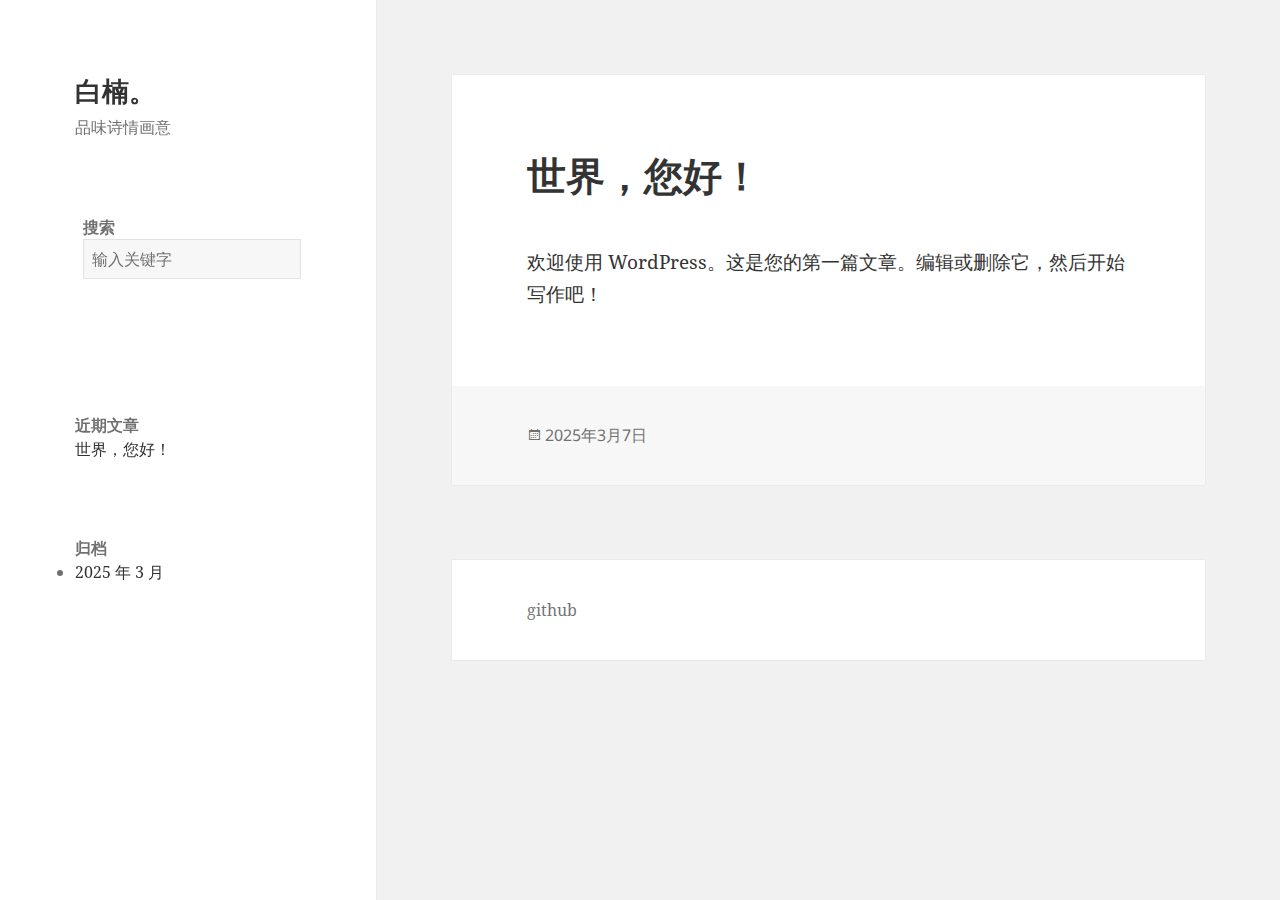
==== commit 2203e8bb: "Staatic deployment 9849ffd49239" ====
--- a/index.html
+++ b/index.html
@@ -6,7 +6,7 @@
 	<link rel="profile" href="https://gmpg.org/xfn/11">
 	<link rel="pingback" href="xmlrpc.php">
 	<script>(function(html){html.className = html.className.replace(/\bno-js\b/,'js')})(document.documentElement);</script>
-<title>&#30333;&#26976;&#12290; &ndash; BAINANO</title>
+<title>&#30333;&#26976;&#12290; &ndash; &#21697;&#21619;&#35799;&#24773;&#30011;&#24847;</title>
 <meta name="robots" content="max-image-preview:large">
 	<style>img:is([sizes="auto" i], [sizes^="auto," i]) { contain-intrinsic-size: 3000px 1500px }</style>
 	<link rel="alternate" type="application/rss+xml" title="&#30333;&#26976;&#12290; &raquo; Feed" href="feed/index.html">
@@ -67,7 +67,7 @@
 		<header id="masthead" class="site-header">
 			<div class="site-branding">
 										<h1 class="site-title"><a href="" rel="home">&#30333;&#26976;&#12290;</a></h1>
-											<p class="site-description">BAINANO</p>
+											<p class="site-description">&#21697;&#21619;&#35799;&#24773;&#30011;&#24847;</p>
 										<button class="secondary-toggle">&#33756;&#21333;&#21644;&#25346;&#20214;</button>
 			</div><!-- .site-branding -->
 		</header><!-- .site-header -->
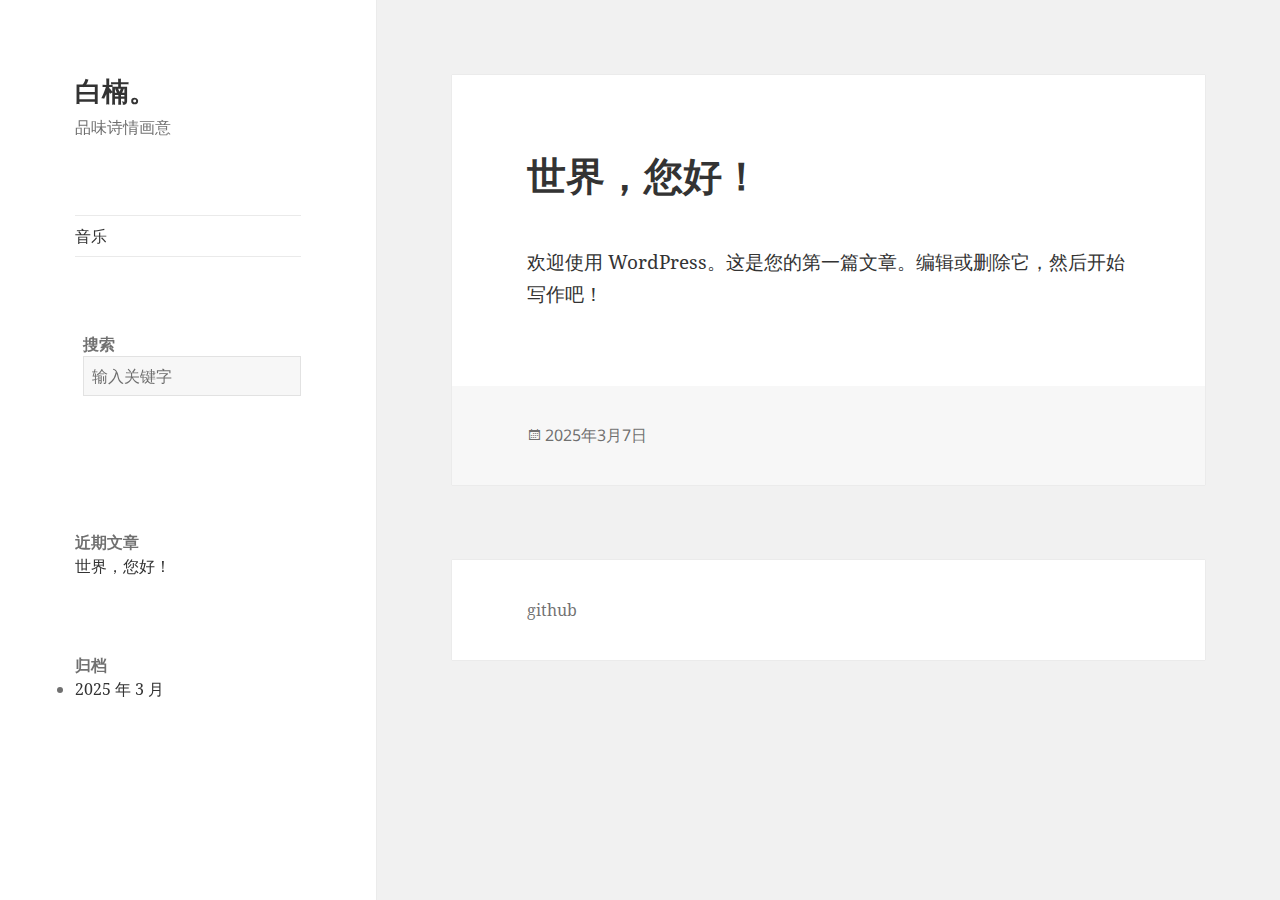
==== commit b21041f0: "Staatic deployment 2ba40ae0eb20" ====
--- a/index.html
+++ b/index.html
@@ -75,7 +75,8 @@
 			<div id="secondary" class="secondary">
 
 					<nav id="site-navigation" class="main-navigation">
-							</nav><!-- .main-navigation -->
+				<div class="menu-%e6%90%9c%e7%b4%a2-container"><ul id="menu-%e6%90%9c%e7%b4%a2" class="nav-menu"><li id="menu-item-69" class="menu-item menu-item-type-post_type menu-item-object-page menu-item-69"><a href="%e9%9f%b3%e4%b9%90/index.html">&#38899;&#20048;</a></li>
+</ul></div>			</nav><!-- .main-navigation -->
 		
 		
 					<div id="widget-area" class="widget-area" role="complementary">
@@ -113,12 +114,9 @@
 
 
 
-
     <input type="text" id="searchInput" placeholder="&#36755;&#20837;&#20851;&#38190;&#23383;">
     <ul class="urlset">
-
-        <li class="aurl"><a href="hello-world/index.html" data-lastfrom="" title="&#19990;&#30028;&#65292;&#24744;&#22909;&#65281;">&#19990;&#30028;&#65292;&#24744;&#22909;&#65281;</a>
-        </li>
+        <li class="aurl"><a href="hello-world/index.html" data-lastfrom="" title="&#19990;&#30028;&#65292;&#24744;&#22909;&#65281;">&#19990;&#30028;&#65292;&#24744;&#22909;&#65281;</a></li>
         <!-- &#27492;&#22788;&#30465;&#30053;&#19968;&#19975;&#26465;&#38142;&#25509; -->
     </ul>
 
@@ -149,7 +147,7 @@
     </script>
 
 
-
+    
 </div></div>
 </div>
 
@@ -162,7 +160,7 @@
 <h2 class="wp-block-heading">&#36817;&#26399;&#25991;&#31456;</h2>
 
 
-<ul class="wp-block-latest-posts__list wp-block-latest-posts"><li><a class="wp-block-latest-posts__post-title" href="hello-world/index.html">&#19990;&#30028;&#65292;&#24744;&#22909;&#65281;</a></li>
+<ul class="wp-block-latest-posts__list wp-block-latest-posts"><li><a class="wp-block-latest-posts__post-title" href="2025/03/07/hello-world/index.html">&#19990;&#30028;&#65292;&#24744;&#22909;&#65281;</a></li>
 </ul></div></div>
 </aside><aside id="block-5" class="widget widget_block"><div class="wp-block-group"><div class="wp-block-group__inner-container is-layout-flow wp-block-group-is-layout-flow"><h2 class="wp-block-heading">&#24402;&#26723;</h2><ul class="wp-block-archives-list wp-block-archives">	<li><a href="2025/03/index.html">2025 &#24180; 3 &#26376;</a></li>
 </ul></div></div></aside><aside id="block-6" class="widget widget_block">
@@ -186,7 +184,7 @@
 <article id="post-1" class="post-1 post type-post status-publish format-standard hentry category-uncategorized">
 	
 	<header class="entry-header">
-		<h2 class="entry-title"><a href="hello-world/index.html" rel="bookmark">&#19990;&#30028;&#65292;&#24744;&#22909;&#65281;</a></h2>	</header><!-- .entry-header -->
+		<h2 class="entry-title"><a href="2025/03/07/hello-world/index.html" rel="bookmark">&#19990;&#30028;&#65292;&#24744;&#22909;&#65281;</a></h2>	</header><!-- .entry-header -->
 
 	<div class="entry-content">
 		
@@ -195,7 +193,7 @@
 
 	
 	<footer class="entry-footer">
-		<span class="posted-on"><span class="screen-reader-text">&#21457;&#24067;&#20110; </span><a href="hello-world/index.html" rel="bookmark"><time class="entry-date published" datetime="2025-03-07T23:41:02+08:00">2025&#24180;3&#26376;7&#26085;</time><time class="updated" datetime="2025-03-08T01:06:02+08:00">2025&#24180;3&#26376;8&#26085;</time></a></span>			</footer><!-- .entry-footer -->
+		<span class="posted-on"><span class="screen-reader-text">&#21457;&#24067;&#20110; </span><a href="2025/03/07/hello-world/index.html" rel="bookmark"><time class="entry-date published" datetime="2025-03-07T23:41:02+08:00">2025&#24180;3&#26376;7&#26085;</time><time class="updated" datetime="2025-03-08T01:06:02+08:00">2025&#24180;3&#26376;8&#26085;</time></a></span>			</footer><!-- .entry-footer -->
 
 </article><!-- #post-1 -->
 
